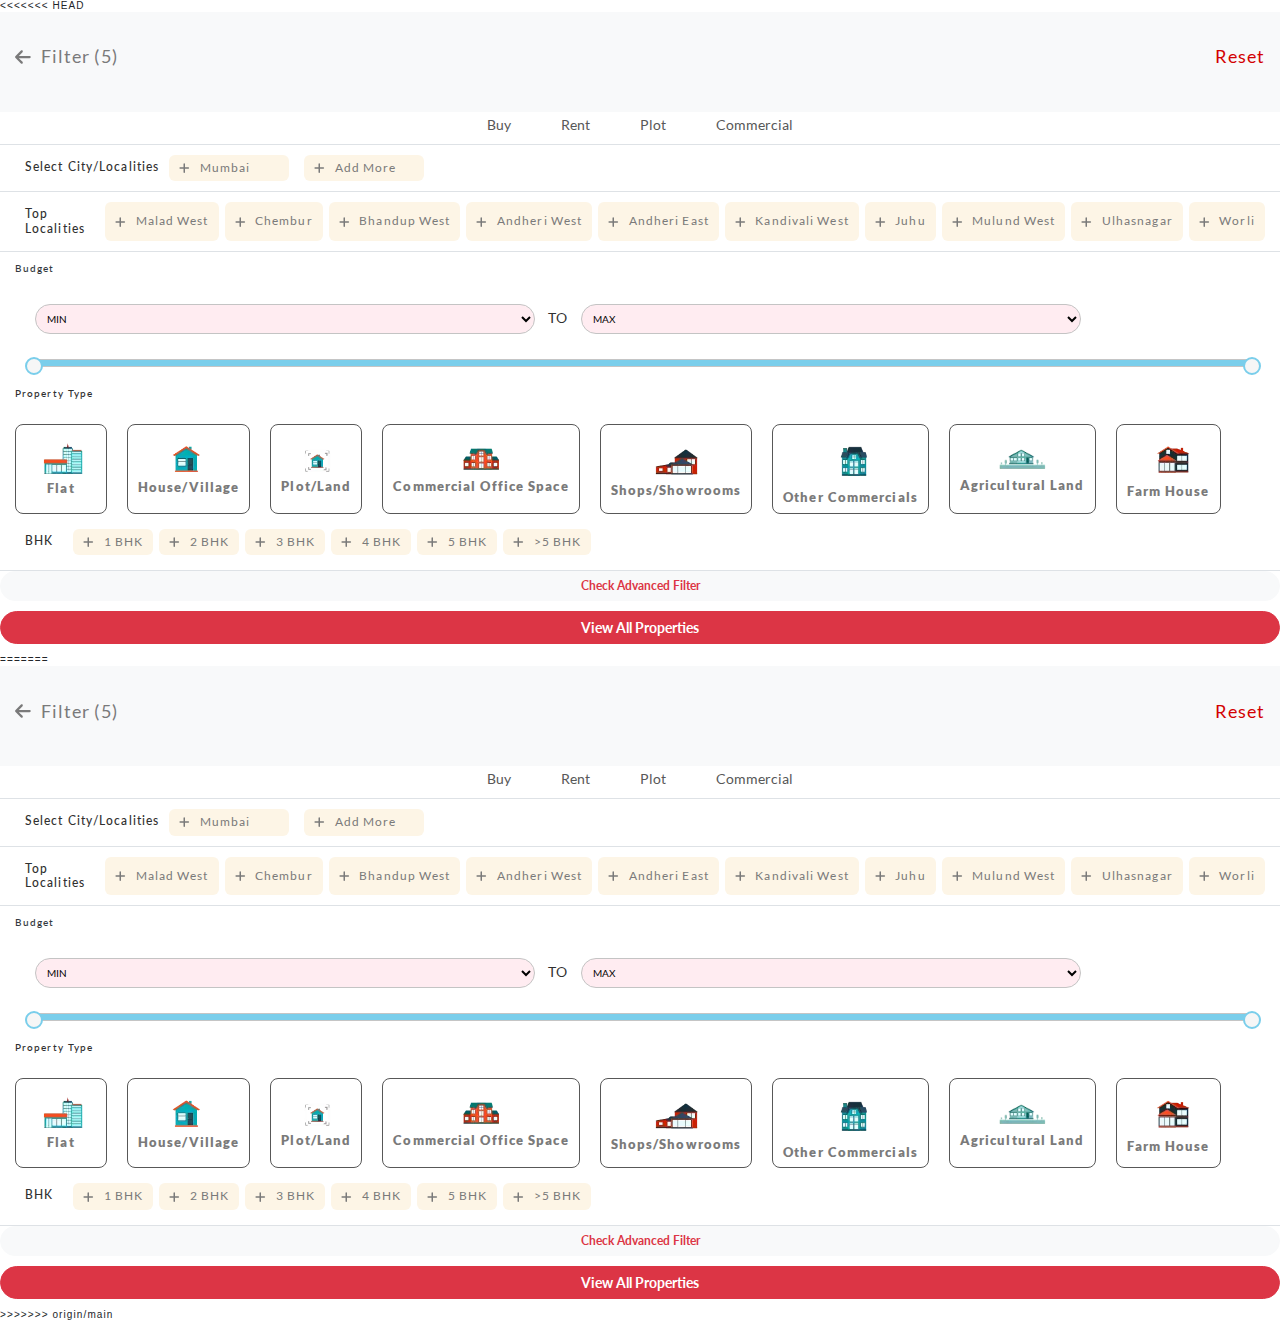
==== newpopup.html @ cd0e270b "first committed" ====
<<<<<<< HEAD
<!DOCTYPE html>
<html lang="en">
<head>
    <meta charset="UTF-8">
    <meta http-equiv="X-UA-Compatible" content="IE=edge">
    <meta name="viewport" content="width=device-width, initial-scale=1.0">
    <meta name="robots" content="index, follow">
    <meta name="keywords" content="MakeMyPropDeal,Buy Sell Rent, Luxurious property investment, Commercial Real Estate Deals in Mumbai Dubai and UK Online">
    <meta name="description" content="Discover lucrative property investment opportunities with Make My Prop Deal. Get expert real estate advice and access a comprehensive platform for deals and investments. Explore the future of real estate investment and seize profitable opportunities in the market.">
    <meta name="author" content="Najmuddin Ahmed Ali Shaikh">
    <title>Make My Prop Deal Real Estate Investment</title>
    <link rel="icon" href="IMAGES/favicon.png">
    <link rel="stylesheet" href="/css/bootstrap.min.css">
    <link rel="stylesheet" href="/css/main.css">
    <link rel="stylesheet" href="/css/common.css">
    <link rel="stylesheet" href="/css/jquery-ui.css">
    <link rel="stylesheet" href="/css/jquery-ui.structure.css">
    <link rel="stylesheet" href="/css/jquery-ui.theme.css">
    <link rel="stylesheet" href="/css/font-awesome.min.css">
    <link rel="stylesheet" href="/css/responsive.css">
    <style>
    </style>

</head>
<body class="white__color">
    <section class="newpop">
                    <div class="colusion bg-light">
                        <div class="left__sect__filter__resp">
                            <a href="index.html">
                                <i class="fa fa-arrow-left left-arrow-icon" aria-hidden="true"></i>
                            </a>
                            <div class="filter">Filter (5)</div>
                        </div>                       
                        <div class="reset">Reset</div>                     
                    </div>
                    <div class="tab__collection__list">
                        <ul class="nav nav-pills justify-content-center border-bottom pb-2 mb-3" id="pills-tab" role="tablist">
                            <li class="nav-item" role="presentation">
                              <button class="nav-link selection__list__tab active" id="pills-home-tab" data-toggle="pill" data-target="#pills-buy" type="button" role="tab" aria-controls="pills-buy" aria-selected="true">Buy</button>
                            </li>
                            <li class="nav-item" role="presentation">
                              <button class="nav-link selection__list__tab" id="pills-rent-tab" data-toggle="pill" data-target="#pills-rent" type="button" role="tab" aria-controls="pills-rent" aria-selected="false">Rent</button>
                            </li>
                            <li class="nav-item" role="presentation">
                              <button class="nav-link selection__list__tab" id="pills-Plot-tab" data-toggle="pill" data-target="#pills-Plot" type="button" role="tab" aria-controls="pills-Plot" aria-selected="false">Plot</button>
                            </li>
                            <li class="nav-item" role="presentation">
                                <button class="nav-link selection__list__tab" id="pills-Commercial-tab" data-toggle="pill" data-target="#pills-Commercial" type="button" role="tab" aria-controls="pills-Commercial" aria-selected="false">Commercial</button>
                              </li>
                          </ul>
                          <div class="tab-content" id="pills-tabContent">
                            <div class="tab-pane show active tab__content__setting white__color" id="pills-buy" role="tabpanel" aria-labelledby="pills-buy-tab">
                                <div class="select__list__locality border-bottom padding-left padding-right pb-3">
                                    <h6 class="margin-left margin-right mt-2">Select City/Localities</h6>
                                    <div class="filter-option w-setting " id="filterOption">
                                        <i class="filter-icon fas fa-plus"></i>
                                        <span>Mumbai</span>
                                    </div>                                   
                                    <div class="filter-option w-setting">
                                        <i class="filter-icon fas fa-plus"></i>
                                        <span>Add More</span>
                                    </div>
                                </div>
                                <div class="select__list__locality border-bottom padding-left padding-right pb-3 pt-3">
                                    <h6 class="margin-left margin-right mt-2">Top Localities</h6>
                                    <div class="filter-option filter__select__box margin-left" id="filterOption2">
                                        <i class="filter-icon fas fa-plus"></i>
                                        <span>Malad West</span>
                                    </div>                                  
                                    <div class="filter-option filter__select__box">
                                        <i class="filter-icon fas fa-plus"></i>
                                        <span>Chembur</span>
                                    </div>
                                    <div class="filter-option filter__select__box">
                                        <i class="filter-icon fas fa-plus"></i>
                                        <span>Bhandup West</span>
                                    </div>
                                    <div class="filter-option filter__select__box">
                                        <i class="filter-icon fas fa-plus"></i>
                                        <span>Andheri West</span>
                                    </div>
                                    <div class="filter-option filter__select__box">
                                        <i class="filter-icon fas fa-plus"></i>
                                        <span>Andheri East</span>
                                    </div>
                                    <div class="filter-option filter__select__box">
                                        <i class="filter-icon fas fa-plus"></i>
                                        <span>Kandivali West</span>
                                    </div>
                                    <div class="filter-option filter__select__box">
                                        <i class="filter-icon fas fa-plus"></i>
                                        <span>Juhu</span>
                                    </div>
                                    <div class="filter-option filter__select__box">
                                        <i class="filter-icon fas fa-plus"></i>
                                        <span>Mulund West</span>
                                    </div>
                                    <div class="filter-option filter__select__box">
                                        <i class="filter-icon fas fa-plus"></i>
                                        <span>Ulhasnagar</span>
                                    </div>
                                    <div class="filter-option filter__select__box">
                                        <i class="filter-icon fas fa-plus"></i>
                                        <span>Worli</span>
                                    </div>
                                </div>
                                <div class="budget__optimization padding-left padding-right pt-3">
                                    <h6 class="text-dark">Budget</h6>                                       
                                    <div class="countdown">             
                                        <select class="from custom__select__bar">
                                            <option value="MIN" selected>MIN</option>
                                            <option value="50000"><span>&#8377;</span>50000</option>
                                            <option value="5 Lakh"><span>&#8377;</span>5 Lakh</option>
                                            <option value="10 Lakh"><span>&#8377;</span>10 Lakh</option>
                                            <option value="15 Lakh"><span>&#8377;</span>15 Lakh</option>
                                            <option value="20 Lakh"><span>&#8377;</span>20 Lakh</option>
                                            <option value="30 Lakh"><span>&#8377;</span>30 Lakh</option>
                                            <option value="40 Lakh"><span>&#8377;</span>40 Lakh</option>
                                            <option value="50 Lakh"><span>&#8377;</span>50 Lakh</option>
                                            <option value="60 Lakh"><span>&#8377;</span>60 Lakh</option>
                                            <option value="70 Lakh"><span>&#8377;</span>70 Lakh</option>
                                            <option value="80 Lakh"><span>&#8377;</span>80 Lakh</option>
                                            <option value="90 Lakh"><span>&#8377;</span>90 Lakh</option>
                                            <option value="1 Cr"><span>&#8377;</span>1 Cr</option>
                                             <option value="1.2 Cr"><span>&#8377;</span>1.2 Cr</option>
                                            <option value="1.4 Cr"><span>&#8377;</span>1.4 Cr</option>
                                            <option value="1.6 Cr"><span>&#8377;</span>1.6 Cr</option>
                                            <option value="1.8 Cr"><span>&#8377;</span>1.8 Cr</option>
                                            <option value="2 Cr"><span>&#8377;</span>2 Cr</option>
                                            <option value="2.3 Cr"><span>&#8377;</span>2.3 Cr</option>
                                            <option value="2.6 Cr"><span>&#8377;</span>2.6 Cr</option>
                                            <option value="2.8 Cr"><span>&#8377;</span>2.8 Cr</option>
                                            <option value="3 Cr"><span>&#8377;</span>3 Cr</option>
                                            <option value="3.2 Cr"><span>&#8377;</span>3.2 Cr</option>
                                            <option value="3.5 Cr"><span>&#8377;</span>3.5 Cr</option>
                                            <option value="3.8 Cr"><span>&#8377;</span>3.8 Cr</option>
                                            <option value="4 Cr"><span>&#8377;</span>4 Cr</option>
                                            <option value="4.5 Cr"><span>&#8377;</span>4.5 Cr</option>
                                            <option value="5 Cr"><span>&#8377;</span>5 Cr</option>
                                            <option value="10 Cr"><span>&#8377;</span>10 Cr</option>
                                            <option value="15 Cr"><span>&#8377;</span>15 Cr</option>
                                            <option value="17 Cr"><span>&#8377;</span>17 Cr</option>
                                            <option value="20 Cr"><span>&#8377;</span>20 Cr</option>   
                                        </select>
                                        <span class="foont14 pl-2 pr-2">TO</span>
                                        <select class="to custom__select__bar">
                                            <option value="MAX" selected>MAX</option>
                                            <option value="50000"><span>&#8377;</span>50000</option>
                                            <option value="5 Lakh"><span>&#8377;</span>5 Lakh</option>
                                            <option value="10 Lakh"><span>&#8377;</span>10 Lakh</option>
                                            <option value="15 Lakh"><span>&#8377;</span>15 Lakh</option>
                                            <option value="20 Lakh"><span>&#8377;</span>20 Lakh</option>
                                            <option value="30 Lakh"><span>&#8377;</span>30 Lakh</option>
                                            <option value="40 Lakh"><span>&#8377;</span>40 Lakh</option>
                                            <option value="50 Lakh"><span>&#8377;</span>50 Lakh</option>
                                            <option value="60 Lakh"><span>&#8377;</span>60 Lakh</option>
                                            <option value="70 Lakh"><span>&#8377;</span>70 Lakh</option>
                                            <option value="80 Lakh"><span>&#8377;</span>80 Lakh</option>
                                            <option value="90 Lakh"><span>&#8377;</span>90 Lakh</option>
                                            <option value="1 Cr"><span>&#8377;</span>1 Cr</option>
                                            <option value="1.2 Cr"><span>&#8377;</span>1.2 Cr</option>
                                            <option value="1.4 Cr"><span>&#8377;</span>1.4 Cr</option>
                                            <option value="1.6 Cr"><span>&#8377;</span>1.6 Cr</option>
                                            <option value="1.8 Cr"><span>&#8377;</span>1.8 Cr</option>
                                            <option value="2 Cr"><span>&#8377;</span>2 Cr</option>
                                            <option value="2.3 Cr"><span>&#8377;</span>2.3 Cr</option>
                                            <option value="2.6 Cr"><span>&#8377;</span>2.6 Cr</option>
                                            <option value="2.8 Cr"><span>&#8377;</span>2.8 Cr</option>
                                            <option value="3 Cr"><span>&#8377;</span>3 Cr</option>
                                            <option value="3.2 Cr"><span>&#8377;</span>3.2 Cr</option>
                                            <option value="3.5 Cr"><span>&#8377;</span>3.5 Cr</option>
                                            <option value="3.8 Cr"><span>&#8377;</span>3.8 Cr</option>
                                            <option value="4 Cr"><span>&#8377;</span>4 Cr</option>
                                            <option value="4.5 Cr"><span>&#8377;</span>4.5 Cr</option>
                                            <option value="5 Cr"><span>&#8377;</span>5 Cr</option>
                                            <option value="10 Cr"><span>&#8377;</span>10 Cr</option>
                                            <option value="15 Cr"><span>&#8377;</span>15 Cr</option>
                                            <option value="17 Cr"><span>&#8377;</span>17 Cr</option>
                                            <option value="20 Cr"><span>&#8377;</span>20 Cr</option>
                                        </select>
                                        <div class="ui__NO__Sli__bom">
                                        <div class="slider__effect slider143"></div>
                                        </div> 
                                      </div>
                                    </div>

                                    <div class="prop__type__collection__select padding-left padding-right pt-3">
                                    <h6>Property Type</h6>
                                    </div>
                                    <div class="property__type padding-left padding-right pb-4">  
                                        <div class="prop__inside__collection">
                                            <img src="/img/banner/property/flat.webp" alt="flat.webp">
                                           <h4>flat</h4>
                                           <i class="fas fa-check check__icon__customization fa-1x"></i>
                                        </div>
                                        <div class="prop__inside__collection">
                                            <img src="/img/banner/property/house__village.webp" alt="house/village.webp">
                                           <h4>house/village</h4>
                                           <i class="fas fa-check check__icon__customization fa-1x"></i>
                                        </div>
                                        <div class="prop__inside__collection">
                                            <img src="/img/banner/property/plot__land.webp" alt="plot/land.webp">
                                           <h4>plot/land</h4>
                                           <i class="fas fa-check check__icon__customization fa-1x"></i>
                                        </div>
                                        <div class="prop__inside__collection">
                                            <img src="/img/banner/property/Commercial__office__space.webp" alt="commercial-office-space.webp">
                                           <h4>commercial office space</h4>
                                           <i class="fas fa-check check__icon__customization fa-1x"></i>
                                        </div>
                                        <div class="prop__inside__collection">
                                            <img src="/img/banner/property/shop__showroom.webp" alt="shops/showrooms">
                                           <h4>shops/showrooms</h4>
                                           <i class="fas fa-check check__icon__customization fa-1x"></i>
                                        </div>
                                        <div class="prop__inside__collection">
                                            <img src="/img/banner/property/other__commercials.webp" alt="other-commercials.webp">
                                           <h4>other commercials</h4>
                                           <i class="fas fa-check check__icon__customization fa-1x"></i>
                                        </div>
                                        <div class="prop__inside__collection">
                                            <img src="/img/banner/property/agricultural__land.webp" alt="agricultural-land.webp">
                                           <h4>agricultural land</h4>
                                           <i class="fas fa-check check__icon__customization fa-1x"></i>
                                        </div>
                                        <div class="prop__inside__collection">
                                            <img src="/img/banner/property/farm__house.webp" alt="farm-house.webp">
                                           <h4>farm house</h4>
                                           <i class="fas fa-check check__icon__customization fa-1x"></i>
                                        </div>                          
                                    </div>
                                    <div class="select__list__locality border-bottom padding-left padding-right pb-4">
                                        <h6 class="margin-left margin-right mt-2">BHK</h6>
                                        <div class="filter-option filter__select__box margin-left" id="filterOption2">
                                            <i class="filter-icon fas fa-plus"></i>
                                            <span>1 BHK</span>
                                        </div>
                                        
                                        <div class="filter-option filter__select__box">
                                            <i class="filter-icon fas fa-plus"></i>
                                            <span>2 BHK</span>
                                        </div>
                                        <div class="filter-option filter__select__box">
                                            <i class="filter-icon fas fa-plus"></i>
                                            <span>3 BHK</span>
                                        </div>
                                        <div class="filter-option filter__select__box">
                                            <i class="filter-icon fas fa-plus"></i>
                                            <span>4 BHK</span>
                                        </div>
                                        <div class="filter-option filter__select__box">
                                            <i class="filter-icon fas fa-plus"></i>
                                            <span>5 BHK</span>
                                        </div>
                                        <div class="filter-option filter__select__box">
                                            <i class="filter-icon fas fa-plus"></i>
                                            <span> >5 BHK</span>
                                        </div>
                                       
                                       
                                    </div>

                                
                         <button class="btn btn-lg w-100 btn-light border-radius font-weight-bold text-capitalize text-danger foont12 mb-3 bundle__chuck">check advanced filter</button>
                                <div class="hidden__content">
                                    <div class="accordion white__color">
                                        <div class="accordion-item3">
                                            <div class="accordion-header3 foont16">
                                                <h6 class="foont16">Posted By</h6>
                                                <i class="fas font-setting fa-chevron-down font-upload mt-lg-4 ml-lg-1"></i>
                                                <i class="fas fa-chevron-up d-none font-upload mt-lg-4 ml-lg-1"></i>
                                            </div>
                                            <div class="accordion-content3">

                                                <div class="select__list__locality border-bottom pb-3 pt-3">
                                                    <div class="filter-option filter__select__box margin-left" id="filterOption2">
                                                        <i class="filter-icon fas fa-plus"></i>
                                                        <span>Owners</span>
                                                    </div>
                                                    
                                                    <div class="filter-option filter__select__box">
                                                        <i class="filter-icon fas fa-plus"></i>
                                                        <span>Agents</span>
                                                    </div>
                                                    <div class="filter-option filter__select__box">
                                                        <i class="filter-icon fas fa-plus"></i>
                                                        <span>Builders</span>
                                                    </div>
                                  
                                                </div>
                                                
                                            </div>
                                        </div>                                    
                                        <div class="accordion-item3">
                                            <div class="accordion-header3 foont16">
                                  <h6 class="foont16">Covered Area (sqft) &#33;</h6>
                                          <i class="fas font-setting fa-chevron-down font-upload mt-lg-4 ml-lg-1"></i>
                                                <i class="fas fa-chevron-up d-none font-upload mt-lg-4 ml-lg-1"></i>
                                            </div>
                                            <div class="accordion-content3">
                                                <div class="countdown">             
                                                    <select class="from custom__select__bar range__width">
                                                        <option value="MIN" selected>MIN</option>
                                                        <option value="50000"><span>&#8377;</span>50000</option>
                                                        <option value="5 Lakh"><span>&#8377;</span>5 Lakh</option>
                                                        <option value="10 Lakh"><span>&#8377;</span>10 Lakh</option>
                                                        <option value="15 Lakh"><span>&#8377;</span>15 Lakh</option>
                                                        <option value="20 Lakh"><span>&#8377;</span>20 Lakh</option>
                                                        <option value="30 Lakh"><span>&#8377;</span>30 Lakh</option>
                                                        <option value="40 Lakh"><span>&#8377;</span>40 Lakh</option>
                                                        <option value="50 Lakh"><span>&#8377;</span>50 Lakh</option>
                                                        <option value="60 Lakh"><span>&#8377;</span>60 Lakh</option>
                                                        <option value="70 Lakh"><span>&#8377;</span>70 Lakh</option>
                                                        <option value="80 Lakh"><span>&#8377;</span>80 Lakh</option>
                                                        <option value="90 Lakh"><span>&#8377;</span>90 Lakh</option>
                                                        <option value="1 Cr"><span>&#8377;</span>1 Cr</option>
                                                         <option value="1.2 Cr"><span>&#8377;</span>1.2 Cr</option>
                                                        <option value="1.4 Cr"><span>&#8377;</span>1.4 Cr</option>
                                                        <option value="1.6 Cr"><span>&#8377;</span>1.6 Cr</option>
                                                        <option value="1.8 Cr"><span>&#8377;</span>1.8 Cr</option>
                                                        <option value="2 Cr"><span>&#8377;</span>2 Cr</option>
                                                        <option value="2.3 Cr"><span>&#8377;</span>2.3 Cr</option>
                                                        <option value="2.6 Cr"><span>&#8377;</span>2.6 Cr</option>
                                                        <option value="2.8 Cr"><span>&#8377;</span>2.8 Cr</option>
                                                        <option value="3 Cr"><span>&#8377;</span>3 Cr</option>
                                                        <option value="3.2 Cr"><span>&#8377;</span>3.2 Cr</option>
                                                        <option value="3.5 Cr"><span>&#8377;</span>3.5 Cr</option>
                                                        <option value="3.8 Cr"><span>&#8377;</span>3.8 Cr</option>
                                                        <option value="4 Cr"><span>&#8377;</span>4 Cr</option>
                                                        <option value="4.5 Cr"><span>&#8377;</span>4.5 Cr</option>
                                                        <option value="5 Cr"><span>&#8377;</span>5 Cr</option>
                                                        <option value="10 Cr"><span>&#8377;</span>10 Cr</option>
                                                        <option value="15 Cr"><span>&#8377;</span>15 Cr</option>
                                                        <option value="17 Cr"><span>&#8377;</span>17 Cr</option>
                                                        <option value="20 Cr"><span>&#8377;</span>20 Cr</option>   
                                                    </select>
                                                    <span class="foont14 pl-2 pr-2">TO</span>
                                                    <select class="to custom__select__bar range__width">
                                                        <option value="MAX" selected>MAX</option>
                                                        <option value="50000"><span>&#8377;</span>50000</option>
                                                        <option value="5 Lakh"><span>&#8377;</span>5 Lakh</option>
                                                        <option value="10 Lakh"><span>&#8377;</span>10 Lakh</option>
                                                        <option value="15 Lakh"><span>&#8377;</span>15 Lakh</option>
                                                        <option value="20 Lakh"><span>&#8377;</span>20 Lakh</option>
                                                        <option value="30 Lakh"><span>&#8377;</span>30 Lakh</option>
                                                        <option value="40 Lakh"><span>&#8377;</span>40 Lakh</option>
                                                        <option value="50 Lakh"><span>&#8377;</span>50 Lakh</option>
                                                        <option value="60 Lakh"><span>&#8377;</span>60 Lakh</option>
                                                        <option value="70 Lakh"><span>&#8377;</span>70 Lakh</option>
                                                        <option value="80 Lakh"><span>&#8377;</span>80 Lakh</option>
                                                        <option value="90 Lakh"><span>&#8377;</span>90 Lakh</option>
                                                        <option value="1 Cr"><span>&#8377;</span>1 Cr</option>
                                                        <option value="1.2 Cr"><span>&#8377;</span>1.2 Cr</option>
                                                        <option value="1.4 Cr"><span>&#8377;</span>1.4 Cr</option>
                                                        <option value="1.6 Cr"><span>&#8377;</span>1.6 Cr</option>
                                                        <option value="1.8 Cr"><span>&#8377;</span>1.8 Cr</option>
                                                        <option value="2 Cr"><span>&#8377;</span>2 Cr</option>
                                                        <option value="2.3 Cr"><span>&#8377;</span>2.3 Cr</option>
                                                        <option value="2.6 Cr"><span>&#8377;</span>2.6 Cr</option>
                                                        <option value="2.8 Cr"><span>&#8377;</span>2.8 Cr</option>
                                                        <option value="3 Cr"><span>&#8377;</span>3 Cr</option>
                                                        <option value="3.2 Cr"><span>&#8377;</span>3.2 Cr</option>
                                                        <option value="3.5 Cr"><span>&#8377;</span>3.5 Cr</option>
                                                        <option value="3.8 Cr"><span>&#8377;</span>3.8 Cr</option>
                                                        <option value="4 Cr"><span>&#8377;</span>4 Cr</option>
                                                        <option value="4.5 Cr"><span>&#8377;</span>4.5 Cr</option>
                                                        <option value="5 Cr"><span>&#8377;</span>5 Cr</option>
                                                        <option value="10 Cr"><span>&#8377;</span>10 Cr</option>
                                                        <option value="15 Cr"><span>&#8377;</span>15 Cr</option>
                                                        <option value="17 Cr"><span>&#8377;</span>17 Cr</option>
                                                        <option value="20 Cr"><span>&#8377;</span>20 Cr</option>
                                                    </select>
                                                    <div class="ui__NO__Sli__bom">
                                                    <div class="slider__effect width__600 slider__length__direction"></div>
                                                    </div> 
                                                  </div>
                                            </div>
                                        </div>
                                        <div class="accordion-item3">
                                            <div class="accordion-header3 foont16">
                                                <h6 class="foont16">Possession Status</h6>
                                                <i class="fas font-setting fa-chevron-down font-upload mt-lg-4 ml-lg-1"></i>
                                                <i class="fas fa-chevron-up d-none font-upload mt-lg-4 ml-lg-1"></i>
                                            </div>
                                            <div class="accordion-content3">
                                                <div class="select__list__locality border-bottom pb-3 pt-3">
                                                    <div class="filter-option filter__select__box margin-left" id="filterOption2">
                                                        <i class="filter-icon fas fa-plus"></i>
                                                        <span>Ready To Move</span>
                                                    </div>
                                                    
                                                    <div class="filter-option filter__select__box">
                                                        <i class="filter-icon fas fa-plus"></i>
                                                        <span>Under Construction</span>
                                                    </div>
                                                </div>
                                            </div>
                                        </div>
                                        <div class="accordion-item3">
                                            <div class="accordion-header3 foont16">
                                                <h6 class="foont16">Sub Property Type</h6>
                                                <i class="fas font-setting fa-chevron-down font-upload mt-lg-4 ml-lg-1"></i>
                                                <i class="fas fa-chevron-up d-none font-upload mt-lg-4 ml-lg-1"></i>
                                            </div>
                                            <div class="accordion-content3">
                                                <div class="select__list__locality border-bottom pb-3 pt-3">
                                                    <div class="filter-option filter__select__box margin-left" id="filterOption2">
                                                        <i class="filter-icon fas fa-plus"></i>
                                                        <span>Residential House</span>
                                                    </div>
                                                    
                                                    <div class="filter-option filter__select__box">
                                                        <i class="filter-icon fas fa-plus"></i>
                                                        <span>Village</span>
                                                    </div>
                                                </div>
                                            </div>
                                        </div>
                                        <div class="accordion-item3">
                                            <div class="accordion-header3 foont16">
                                                <h6 class="foont16">Sale Type</h6>
                                                <i class="fas font-setting fa-chevron-down font-upload mt-lg-4 ml-lg-1"></i>
                                                <i class="fas fa-chevron-up d-none font-upload mt-lg-4 ml-lg-1"></i>
                                            </div>
                                            <div class="accordion-content3">
                                                <div class="select__list__locality border-bottom pb-3 pt-3">
                                                    <div class="filter-option filter__select__box margin-left" id="filterOption2">
                                                        <i class="filter-icon fas fa-plus"></i>
                                                        <span>New</span>
                                                    </div>                                                
                                                    <div class="filter-option filter__select__box">
                                                        <i class="filter-icon fas fa-plus"></i>
                                                        <span>Resale</span>
                                                    </div>
                                                </div>
                                            </div>
                                        </div>
                                        <div class="accordion-item3">
                                            <div class="accordion-header3 foont16">
                                                <h6 class="foont16">Posted Since</h6>
                                                <i class="fas font-setting fa-chevron-down font-upload mt-lg-4 ml-lg-1"></i>
                                                <i class="fas fa-chevron-up d-none font-upload mt-lg-4 ml-lg-1"></i>
                                            </div>
                                            <div class="accordion-content3">                                        
                                                <div class="select__list__locality border-bottom pb-3 pt-3">
                                                    <div class="filter-option2 filter__select__box margin-left" id="filterOption2">
                                                        <span>All</span>
                                                    </div>
                                                    
                                                    <div class="filter-option2 filter__select__box">
                                                        <span>yesterday</span>
                                                    </div>
                                                    <div class="filter-option2 filter__select__box">
                                                        <span>Last Week</span>
                                                    </div>
                                                    <div class="filter-option2 filter__select__box">
                                                        <span>Last 2 Week</span>
                                                    </div>
                                                    <div class="filter-option2 filter__select__box">
                                                        <span>Last 3 Week</span>
                                                    </div>
                                                    <div class="filter-option2 filter__select__box">
                                                        <span>Last Month</span>
                                                    </div>
                                                    <div class="filter-option2 filter__select__box">
                                                        <span>Last 2 Month</span>
                                                    </div>
                                                    <div class="filter-option2 filter__select__box">
                                                        <span>Last 4 Month</span>
                                                    </div>
                                                </div>                                                
                                            </div>
                                        </div>
                                        <div class="accordion-item3">
                                            <div class="accordion-header3 foont16">
                                                <h6 class="foont16">Ownership</h6>
                                                <i class="fas font-setting fa-chevron-down font-upload mt-lg-4 ml-lg-1"></i>
                                                <i class="fas fa-chevron-up d-none font-upload mt-lg-4 ml-lg-1"></i>
                                            </div>
                                            <div class="accordion-content3">
                                                <div class="select__list__locality border-bottom pb-3 pt-3">
                                                    <div class="filter-option filter__select__box margin-left" id="filterOption2">
                                                        <i class="filter-icon fas fa-plus"></i>
                                                        <span>Freehold</span>
                                                    </div>
                                                    
                                                    <div class="filter-option filter__select__box">
                                                        <i class="filter-icon fas fa-plus"></i>
                                                        <span>Leasehold</span>
                                                    </div>
                                                    <div class="filter-option filter__select__box">
                                                        <i class="filter-icon fas fa-plus"></i>
                                                        <span>Power of Attorney</span>
                                                    </div>
                                                    <div class="filter-option filter__select__box">
                                                        <i class="filter-icon fas fa-plus"></i>
                                                        <span>Co-operative Society</span>
                                                    </div>
                                                </div>
                                            </div>
                                        </div>
                                        <div class="accordion-item3">
                                            <div class="accordion-header3 foont16">
                                                <h6 class="foont16">Furnishing</h6>
                                                <i class="fas font-setting fa-chevron-down font-upload mt-lg-4 ml-lg-1"></i>
                                                <i class="fas fa-chevron-up d-none font-upload mt-lg-4 ml-lg-1"></i>
                                            </div>
                                            <div class="accordion-content3">
                                                <div class="select__list__locality border-bottom pb-3 pt-3">
                                                    <div class="filter-option filter__select__box margin-left" id="filterOption2">
                                                        <i class="filter-icon fas fa-plus"></i>
                                                        <span>Furnished</span>
                                                    </div>              
                                                    <div class="filter-option filter__select__box">
                                                        <i class="filter-icon fas fa-plus"></i>
                                                        <span>Semi-Furnished</span>
                                                    </div>
                                                    <div class="filter-option filter__select__box">
                                                        <i class="filter-icon fas fa-plus"></i>
                                                        <span>Unfurnished</span>
                                                    </div>                                               
                                                </div>
                                            </div>
                                        </div>
                                        <div class="accordion-item3">
                                            <div class="accordion-header3 foont16">
                                                <h6 class="foont16">Amenities</h6>
                                                <i class="fas font-setting fa-chevron-down font-upload mt-lg-4 ml-lg-1"></i>
                                                <i class="fas fa-chevron-up d-none font-upload mt-lg-4 ml-lg-1"></i>
                                            </div>
                                            <div class="accordion-content3">
                                                <div class="form__checkbox__management d-flex"> 
                                                      <div class="checkbox__custom__oriented">
                                                        <p class="comment-form-cookies-consent">
                                                            <input id="wp-comment-cookies-consent" name="wp-comment-cookies-consent" type="checkbox" value="yes">                                        <label for="wp-comment-cookies-consent">reserved parking
                                                            </label></p>                                 
                                                      </div>
                                                      
                                                      <div class="checkbox__custom__oriented">
                                                        <p class="comment-form-cookies-consent">
                                                            <input id="wp-comment-cookies-consent" name="wp-comment-cookies-consent" type="checkbox" value="yes">                                        <label for="wp-comment-cookies-consent">lift
                                                            </label>
                                                            
                                                          </p>
                                                      </div>

                                                      <div class="checkbox__custom__oriented">
                                                        <p class="comment-form-cookies-consent">
                                                            <input id="wp-comment-cookies-consent" name="wp-comment-cookies-consent" type="checkbox" value="yes">                                        <label for="wp-comment-cookies-consent">power back up
                                                            </label>
                                                            
                                                          </p>
                                                      </div>

                                                      <div class="checkbox__custom__oriented">
                                                        <p class="comment-form-cookies-consent">
                                                            <input id="wp-comment-cookies-consent" name="wp-comment-cookies-consent" type="checkbox" value="yes">                                        <label for="wp-comment-cookies-consent">piped gas
                                                            </label> 
                                                          </p>
                                                      </div>

                                                      <div class="checkbox__custom__oriented">
                                                        <p class="comment-form-cookies-consent">
                                                            <input id="wp-comment-cookies-consent" name="wp-comment-cookies-consent" type="checkbox" value="yes">                                        <label for="wp-comment-cookies-consent">park
                                                            </label> 
                                                          </p>
                                                      </div>

                                                      <div class="checkbox__custom__oriented">
                                                        <p class="comment-form-cookies-consent">
                                                            <input id="wp-comment-cookies-consent" name="wp-comment-cookies-consent" type="checkbox" value="yes">                                        <label for="wp-comment-cookies-consent">kids play area
                                                            </label> 
                                                          </p>
                                                      </div>
  
                                                </div>
                                                <p class="text-danger font-weight-bold text-capitalize bundle__chuck2 pl-3 pr-3">+ 6 More</p>
                                                <div class="hidden__content2 pl-3 pr-3">
                                                    <div class="hidden__checkboxes2 d-flex flex-wrap justify-content-start align-items-center">
                                                        <div class="checkbox__custom__oriented">
                                                            <p class="comment-form-cookies-consent">
                                                                <input id="wp-comment-cookies-consent" name="wp-comment-cookies-consent" type="checkbox" value="yes">                                        <label for="wp-comment-cookies-consent">Gymnasium
                                                                </label> 
                                                              </p>
                                                          </div>
                                                          <div class="checkbox__custom__oriented">
                                                            <p class="comment-form-cookies-consent">
                                                                <input id="wp-comment-cookies-consent" name="wp-comment-cookies-consent" type="checkbox" value="yes">                                        <label for="wp-comment-cookies-consent">Swimming Pool
                                                                </label> 
                                                              </p>
                                                          </div>
                                                          <div class="checkbox__custom__oriented">
                                                            <p class="comment-form-cookies-consent">
                                                                <input id="wp-comment-cookies-consent" name="wp-comment-cookies-consent" type="checkbox" value="yes">                                        <label for="wp-comment-cookies-consent">Club House
                                                                </label> 
                                                              </p>
                                                          </div>
                                                          <div class="checkbox__custom__oriented">
                                                            <p class="comment-form-cookies-consent">
                                                                <input id="wp-comment-cookies-consent" name="wp-comment-cookies-consent" type="checkbox" value="yes">                                        <label for="wp-comment-cookies-consent">Vastu Compliant
                                                                </label> 
                                                              </p>
                                                          </div>
                                                          <div class="checkbox__custom__oriented">
                                                            <p class="comment-form-cookies-consent">
                                                                <input id="wp-comment-cookies-consent" name="wp-comment-cookies-consent" type="checkbox" value="yes">                                        <label for="wp-comment-cookies-consent">Air conditioned
                                                                </label> 
                                                              </p>
                                                          </div>
                                                          <div class="checkbox__custom__oriented">
                                                            <p class="comment-form-cookies-consent">
                                                                <input id="wp-comment-cookies-consent" name="wp-comment-cookies-consent" type="checkbox" value="yes">                                        <label for="wp-comment-cookies-consent">Internet/WiFi Connection
                                                                </label> 
                                                              </p>
                                                          </div>
                                                      </div>
                                                </div>
                                 
                                            </div>
                                        </div>
                                        <div class="accordion-item5 border-bottom">
                                            <div class="accordion-header5 foont16">
                                                <h6 class="foont16">Verified Properties</h6>                                            
                                            </div>
                                            <div class="accordion-content5">
                                                <div class="toggle-container">
                                                    <label class="toggle-switch">
                                                        <input type="checkbox" id="toggleButton">
                                                        <span class="sliderabcd"></span>
                                                    </label>
                                                    <p id="toggleStatus"></p>
                                                </div>
                                                
                                            </div>
                                        </div>
                                        <div class="accordion-item3">
                                            <div class="accordion-header3 foont16">
                                                <h6 class="foont16">Photos & Videos</h6>
                                                <i class="fas font-setting fa-chevron-down font-upload mt-lg-4 ml-lg-1"></i>
                                                <i class="fas fa-chevron-up d-none font-upload mt-lg-4 ml-lg-1"></i>
                                            </div>
                                            <div class="accordion-content3">
                                                <div class="accordion-content3">
                                                    <div class="select__list__locality pb-3 pt-3">
                                                        <div class="filter-option filter__select__box margin-left" id="filterOption2">
                                                            <i class="filter-icon fas fa-plus"></i>
                                                            <span>Photos</span>
                                                        </div>              
                                                        <div class="filter-option filter__select__box">
                                                            <i class="filter-icon fas fa-plus"></i>
                                                            <span>Videos</span>
                                                        </div>                                             
                                                    </div>
                                                </div>
                                            </div>
                                        </div>
                                        <div class="accordion-item3">
                                            <div class="accordion-header3 foont16">
                                                <h6 class="foont16">Facing</h6>
                                                <i class="fas font-setting fa-chevron-down font-upload mt-lg-4 ml-lg-1"></i>
                                                <i class="fas fa-chevron-up d-none font-upload mt-lg-4 ml-lg-1"></i>
                                            </div>
                                            <div class="accordion-content3">
                                                <div class="accordion-content3">
                                                    <div class="select__list__locality pb-3 pt-3">
                                                        <div class="filter-option filter__select__box margin-left" id="filterOption2">
                                                            <i class="filter-icon fas fa-plus"></i>
                                                            <span>East</span>
                                                        </div>              
                                                        <div class="filter-option filter__select__box">
                                                            <i class="filter-icon fas fa-plus"></i>
                                                            <span>North</span>
                                                        </div>
                                                        <div class="filter-option filter__select__box">
                                                            <i class="filter-icon fas fa-plus"></i>
                                                            <span>North - East</span>
                                                        </div> 
                                                        <div class="filter-option filter__select__box">
                                                            <i class="filter-icon fas fa-plus"></i>
                                                            <span>North - West</span>
                                                        </div> 
                                                        <div class="filter-option filter__select__box">
                                                            <i class="filter-icon fas fa-plus"></i>
                                                            <span>South</span>
                                                        </div>
                                                        <div class="filter-option filter__select__box">
                                                            <i class="filter-icon fas fa-plus"></i>
                                                            <span>South - East</span>
                                                        </div> 
                                                        <div class="filter-option filter__select__box">
                                                            <i class="filter-icon fas fa-plus"></i>
                                                            <span>South - West</span>
                                                        </div> 
                                                        <div class="filter-option filter__select__box">
                                                            <i class="filter-icon fas fa-plus"></i>
                                                            <span>West</span>
                                                        </div>                                             
                                                    </div>
                                                </div>
                                            </div>
                                        </div>
                                        <div class="accordion-item3">
                                            <div class="accordion-header3 foont16">
                                                <h6 class="foont16">Floor</h6>
                                                <i class="fas font-setting fa-chevron-down font-upload mt-lg-4 ml-lg-1"></i>
                                                <i class="fas fa-chevron-up d-none font-upload mt-lg-4 ml-lg-1"></i>
                                            </div>
                                            <div class="accordion-content3">                                        
                                                <div class="select__list__locality border-bottom pb-3 pt-3">
                                                    <div class="filter-option2 filter__select__box margin-left" id="filterOption2">
                                                        <span>Basement</span>
                                                    </div>                                                    
                                                    <div class="filter-option2 filter__select__box">
                                                        <span>Ground</span>
                                                    </div>
                                                    <div class="filter-option2 filter__select__box">
                                                        <span>1-4</span>
                                                    </div>
                                                    <div class="filter-option2 filter__select__box">
                                                        <span>5-8</span>
                                                    </div>
                                                    <div class="filter-option2 filter__select__box">
                                                        <span>9-12</span>
                                                    </div>
                                                    <div class="filter-option2 filter__select__box">
                                                        <span>13-16</span>
                                                    </div>
                                                    <div class="filter-option2 filter__select__box">
                                                        <span>16 +</span>
                                                    </div>
                                                </div>                                                
                                            </div>
                                        </div>
                                        <div class="accordion-item3">
                                            <div class="accordion-header3 foont16">
                                                <h6 class="foont16">Number of Washrooms</h6>
                                                <i class="fas font-setting fa-chevron-down font-upload mt-lg-4 ml-lg-1"></i>
                                                <i class="fas fa-chevron-up d-none font-upload mt-lg-4 ml-lg-1"></i>
                                            </div>
                                            <div class="accordion-content3">
                                                <div class="accordion-content3">
                                                    <div class="select__list__locality pb-3 pt-3">
                                                        <div class="filter-option filter__select__box margin-left" id="filterOption2">
                                                            <i class="filter-icon fas fa-plus"></i>
                                                            <span> 1 </span>
                                                        </div>              
                                                        <div class="filter-option filter__select__box">
                                                            <i class="filter-icon fas fa-plus"></i>
                                                            <span> 2 </span>
                                                        </div>
                                                        <div class="filter-option filter__select__box">
                                                            <i class="filter-icon fas fa-plus"></i>
                                                            <span> 3 </span>
                                                        </div> 
                                                        <div class="filter-option filter__select__box">
                                                            <i class="filter-icon fas fa-plus"></i>
                                                            <span> 4 </span>
                                                        </div> 
                                                        <div class="filter-option filter__select__box">
                                                            <i class="filter-icon fas fa-plus"></i>
                                                            <span> 5 </span>
                                                        </div>
                                                        </div>
                                                </div>
                                            </div>
                                        </div>
                                        <div class="accordion-item5 border-bottom">
                                            <div class="accordion-header5 foont16">
                                                <h6 class="foont16">Properties with Offers</h6>                                            
                                            </div>
                                            <div class="accordion-content5">
                                                <div class="toggle-container">
                                                    <label class="toggle-switch">
                                                        <input type="checkbox" id="toggleButton">
                                                        <span class="sliderabcd"></span>
                                                    </label>
                                                    <p id="toggleStatus"></p>
                                                </div>
                                                
                                            </div>
                                        </div>
                                        <div class="accordion-item5 border-bottom">
                                            <div class="accordion-header5 foont16">
                                                <h6 class="foont16">MMPD Exclusive Properties</h6>                                            
                                            </div>
                                            <div class="accordion-content5">
                                                <div class="toggle-container">
                                                    <label class="toggle-switch">
                                                        <input type="checkbox" id="toggleButton">
                                                        <span class="sliderabcd"></span>
                                                    </label>
                                                    <p id="toggleStatus"></p>
                                                </div>
                                                
                                            </div>
                                        </div>
                                        <div class="accordion-item5 border-bottom">
                                            <div class="accordion-header5 foont16">
                                                <h6 class="foont16">Posted By Certified Agents</h6>                                            
                                            </div>
                                            <div class="accordion-content5">
                                                <div class="toggle-container">
                                                    <label class="toggle-switch">
                                                        <input type="checkbox" id="toggleButton">
                                                        <span class="sliderabcd"></span>
                                                    </label>
                                                    <p id="toggleStatus"></p>
                                                </div>
                                                
                                            </div>
                                        </div>
                                        <div class="accordion-item5 border-bottom">
                                            <div class="accordion-header5 foont16">
                                                <h6 class="foont16">RERA Registered Properties</h6>                                            
                                            </div>
                                            <div class="accordion-content5">
                                                <div class="toggle-container">
                                                    <label class="toggle-switch">
                                                        <input type="checkbox" id="toggleButton">
                                                        <span class="sliderabcd"></span>
                                                    </label>
                                                    <p id="toggleStatus"></p>
                                                </div>
                                                
                                            </div>
                                        </div>
                                        <div class="accordion-item5 border-bottom">
                                            <div class="accordion-header5 foont16">
                                                <h6 class="foont16">RERA Registered Agents</h6>                                            
                                            </div>
                                            <div class="accordion-content5">
                                                <div class="toggle-container">
                                                    <label class="toggle-switch">
                                                        <input type="checkbox" id="toggleButton">
                                                        <span class="sliderabcd"></span>
                                                    </label>
                                                    <p id="toggleStatus"></p>
                                                </div>
                                                
                                            </div>
                                        </div>
                                       
                                    </div>
                                </div>                            
                                <button class="btn btn-lg w-100 btn-danger border-radius font-weight-bold text-capitalize text-white foont14 mb-3">view all properties</button>
                            </div>
                            <div class="tab-pane fade white__color" id="pills-rent" role="tabpanel" aria-labelledby="pills-rent-tab">
                                <div class="select__list__locality border-bottom padding-left padding-right pb-3">
                                    <h6 class="margin-left margin-right mt-2">Select City/Localities</h6>
                                    <div class="filter-option w-setting " id="filterOption">
                                        <i class="filter-icon fas fa-plus"></i>
                                        <span>Panvel</span>
                                    </div>
                           <div class="filter-option w-setting">
                                        <i class="filter-icon fas fa-plus"></i>
                                        <span>Add More</span>
                                    </div>
                                </div>
                                <div class="select__list__locality border-bottom padding-left padding-right pb-3 pt-3">
                                    <h6 class="margin-left margin-right mt-2">Top Localities</h6>
                                    <div class="filter-option filter__select__box margin-left" id="filterOption2">
                                        <i class="filter-icon fas fa-plus"></i>
                                        <span>Panvel</span>
                                    </div>         
                                    <div class="filter-option filter__select__box">
                                        <i class="filter-icon fas fa-plus"></i>
                                        <span>Khargar</span>
                                    </div>
                                    <div class="filter-option filter__select__box">
                                        <i class="filter-icon fas fa-plus"></i>
                                        <span>Ulve</span>
                                    </div>
                                    <div class="filter-option filter__select__box">
                                        <i class="filter-icon fas fa-plus"></i>
                                        <span>Ghansoli</span>
                                    </div>
                                    <div class="filter-option filter__select__box">
                                        <i class="filter-icon fas fa-plus"></i>
                                        <span>Seawoods</span>
                                    </div>
                                    <div class="filter-option filter__select__box">
                                        <i class="filter-icon fas fa-plus"></i>
                                        <span>Nerul</span>
                                    </div>
                                    <div class="filter-option filter__select__box">
                                        <i class="filter-icon fas fa-plus"></i>
                                        <span>Taloja</span>
                                    </div>
                                    <div class="filter-option filter__select__box">
                                        <i class="filter-icon fas fa-plus"></i>
                                        <span>Kapor Khairane</span>
                                    </div>
                                    <div class="filter-option filter__select__box">
                                        <i class="filter-icon fas fa-plus"></i>
                                        <span>Kamothe</span>
                                    </div>
                                    <div class="filter-option filter__select__box">
                                        <i class="filter-icon fas fa-plus"></i>
                                        <span>New Panvel</span>
                                    </div>
                                </div>
                                <div class="budget__optimization padding-left padding-right pt-3">
                                    <h6>Budget</h6>
                                    <div class="countdown">             
                                        <select class="from custom__select__bar">
                                            <option value="MIN" selected>MIN</option>
                                            <option value="50000"><span>&#8377;</span>50000</option>
                                            <option value="5 Lakh"><span>&#8377;</span>5 Lakh</option>
                                            <option value="10 Lakh"><span>&#8377;</span>10 Lakh</option>
                                            <option value="15 Lakh"><span>&#8377;</span>15 Lakh</option>
                                            <option value="20 Lakh"><span>&#8377;</span>20 Lakh</option>
                                            <option value="30 Lakh"><span>&#8377;</span>30 Lakh</option>
                                            <option value="40 Lakh"><span>&#8377;</span>40 Lakh</option>
                                            <option value="50 Lakh"><span>&#8377;</span>50 Lakh</option>
                                            <option value="60 Lakh"><span>&#8377;</span>60 Lakh</option>
                                            <option value="70 Lakh"><span>&#8377;</span>70 Lakh</option>
                                            <option value="80 Lakh"><span>&#8377;</span>80 Lakh</option>
                                            <option value="90 Lakh"><span>&#8377;</span>90 Lakh</option>
                                            <option value="1 Cr"><span>&#8377;</span>1 Cr</option>
                                             <option value="1.2 Cr"><span>&#8377;</span>1.2 Cr</option>
                                            <option value="1.4 Cr"><span>&#8377;</span>1.4 Cr</option>
                                            <option value="1.6 Cr"><span>&#8377;</span>1.6 Cr</option>
                                            <option value="1.8 Cr"><span>&#8377;</span>1.8 Cr</option>
                                            <option value="2 Cr"><span>&#8377;</span>2 Cr</option>
                                            <option value="2.3 Cr"><span>&#8377;</span>2.3 Cr</option>
                                            <option value="2.6 Cr"><span>&#8377;</span>2.6 Cr</option>
                                            <option value="2.8 Cr"><span>&#8377;</span>2.8 Cr</option>
                                            <option value="3 Cr"><span>&#8377;</span>3 Cr</option>
                                            <option value="3.2 Cr"><span>&#8377;</span>3.2 Cr</option>
                                            <option value="3.5 Cr"><span>&#8377;</span>3.5 Cr</option>
                                            <option value="3.8 Cr"><span>&#8377;</span>3.8 Cr</option>
                                            <option value="4 Cr"><span>&#8377;</span>4 Cr</option>
                                            <option value="4.5 Cr"><span>&#8377;</span>4.5 Cr</option>
                                            <option value="5 Cr"><span>&#8377;</span>5 Cr</option>
                                            <option value="10 Cr"><span>&#8377;</span>10 Cr</option>
                                            <option value="15 Cr"><span>&#8377;</span>15 Cr</option>
                                            <option value="17 Cr"><span>&#8377;</span>17 Cr</option>
                                            <option value="20 Cr"><span>&#8377;</span>20 Cr</option>   
                                        </select>
                                        <span class="foont14 pl-2 pr-2">TO</span>
                                        <select class="to custom__select__bar">
                                            <option value="MAX" selected>MAX</option>
                                            <option value="50000"><span>&#8377;</span>50000</option>
                                            <option value="5 Lakh"><span>&#8377;</span>5 Lakh</option>
                                            <option value="10 Lakh"><span>&#8377;</span>10 Lakh</option>
                                            <option value="15 Lakh"><span>&#8377;</span>15 Lakh</option>
                                            <option value="20 Lakh"><span>&#8377;</span>20 Lakh</option>
                                            <option value="30 Lakh"><span>&#8377;</span>30 Lakh</option>
                                            <option value="40 Lakh"><span>&#8377;</span>40 Lakh</option>
                                            <option value="50 Lakh"><span>&#8377;</span>50 Lakh</option>
                                            <option value="60 Lakh"><span>&#8377;</span>60 Lakh</option>
                                            <option value="70 Lakh"><span>&#8377;</span>70 Lakh</option>
                                            <option value="80 Lakh"><span>&#8377;</span>80 Lakh</option>
                                            <option value="90 Lakh"><span>&#8377;</span>90 Lakh</option>
                                            <option value="1 Cr"><span>&#8377;</span>1 Cr</option>
                                            <option value="1.2 Cr"><span>&#8377;</span>1.2 Cr</option>
                                            <option value="1.4 Cr"><span>&#8377;</span>1.4 Cr</option>
                                            <option value="1.6 Cr"><span>&#8377;</span>1.6 Cr</option>
                                            <option value="1.8 Cr"><span>&#8377;</span>1.8 Cr</option>
                                            <option value="2 Cr"><span>&#8377;</span>2 Cr</option>
                                            <option value="2.3 Cr"><span>&#8377;</span>2.3 Cr</option>
                                            <option value="2.6 Cr"><span>&#8377;</span>2.6 Cr</option>
                                            <option value="2.8 Cr"><span>&#8377;</span>2.8 Cr</option>
                                            <option value="3 Cr"><span>&#8377;</span>3 Cr</option>
                                            <option value="3.2 Cr"><span>&#8377;</span>3.2 Cr</option>
                                            <option value="3.5 Cr"><span>&#8377;</span>3.5 Cr</option>
                                            <option value="3.8 Cr"><span>&#8377;</span>3.8 Cr</option>
                                            <option value="4 Cr"><span>&#8377;</span>4 Cr</option>
                                            <option value="4.5 Cr"><span>&#8377;</span>4.5 Cr</option>
                                            <option value="5 Cr"><span>&#8377;</span>5 Cr</option>
                                            <option value="10 Cr"><span>&#8377;</span>10 Cr</option>
                                            <option value="15 Cr"><span>&#8377;</span>15 Cr</option>
                                            <option value="17 Cr"><span>&#8377;</span>17 Cr</option>
                                            <option value="20 Cr"><span>&#8377;</span>20 Cr</option>
                                        </select>
                                        <div class="ui__NO__Sli__bom">
                                        <div class="slider__effect slider143"></div>
                                        </div> 
                                      </div>                
                                    <div class="prop__type__collection__select pt-3">
                                        <h6>Property Type</h6>
                                    </div>
                                    <div class="property__type">
                                        <div class="prop__inside__collection margin-right">
                                            <img src="/img/banner/property/flat.webp" alt="flat.webp">
                                           <h4>flat</h4>
                                           <i class="fas fa-check check__icon__customization fa-1x"></i>
                                        </div>
                                        <div class="prop__inside__collection margin-right">
                                            <img src="/img/banner/property/house__village.webp" alt="house/village.webp">
                                           <h4>house/village</h4>
                                           <i class="fas fa-check check__icon__customization fa-1x"></i>
                                        </div>
                                        <div class="prop__inside__collection margin-right">
                                            <img src="/img/banner/property/Commercial__office__space.webp" alt="commercial-office-space.webp">
                                           <h4>Office Space</h4>
                                           <i class="fas fa-check check__icon__customization fa-1x"></i>
                                        </div>
                                        <div class="prop__inside__collection margin-right">
                                            <img src="/img/banner/property/shop__showroom.webp" alt="shops/showrooms.webp">
                                            <h4>shops/showrooms</h4>
                                           <i class="fas fa-check check__icon__customization fa-1x"></i>
                                        </div>
                                        <div class="prop__inside__collection margin-right">
                                            <img src="/img/banner/property/Commercial-Land.webp" alt="Commercial/Land.webp">
                                           <h4>Commercial Land</h4>
                                           <i class="fas fa-check check__icon__customization fa-1x"></i>
                                        </div>
                                        <div class="prop__inside__collection margin-right">
                                            <img src="/img/banner/property/coworking-space.webp" alt="Coworking-Space.webp">
                                           <h4>Coworking Space</h4>
                                           <i class="fas fa-check check__icon__customization fa-1x"></i>
                                        </div>
                                        <div class="prop__inside__collection margin-right">
                                            <img src="/img/banner/property/warehouse-godown.webp" alt="warehouse/Godown.webp">
                                           <h4>warehouse/Godown</h4>
                                           <i class="fas fa-check check__icon__customization fa-1x"></i>
                                        </div>
                                        <div class="prop__inside__collection margin-right">
                                            <img src="/img/banner/property/other__commercials.webp" alt="other-commercials.webp">
                                           <h4>Industrial Building</h4>
                                           <i class="fas fa-check check__icon__customization fa-1x"></i>
                                        </div>
                                        <div class="prop__inside__collection margin-right">
                                            <img src="/img/banner/property/industrail-shed.webp" alt="Industrial/shed.webp">
                                           <h4>Industrial shed</h4>
                                           <i class="fas fa-check check__icon__customization fa-1x"></i>
                                        </div>
                                        <div class="prop__inside__collection margin-right">
                                            <img src="/img/banner/property/agricultural__land.webp" alt="Agricultural/Land.webp">
                                           <h4>Agricultural Land</h4>
                                           <i class="fas fa-check check__icon__customization fa-1x"></i>
                                        </div>
                                        <div class="prop__inside__collection margin-right">
                                            <img src="/img/banner/property/farm__house.webp" alt="farm-house.webp">
                                           <h4>Farm House</h4>
                                           <i class="fas fa-check check__icon__customization fa-1x"></i>
                                        </div>
                                    </div>
                                    <div class="select__list__locality border-bottom pb-3 pt-3">
                                        <h6 class="margin-left margin-right mt-2">BHK</h6>
                                        <div class="filter-option filter__select__box margin-left" id="filterOption2">
                                            <i class="filter-icon fas fa-plus"></i>
                                            <span>1 BHK</span>
                                        </div>                 
                                        <div class="filter-option filter__select__box">
                                            <i class="filter-icon fas fa-plus"></i>
                                            <span>2 BHK</span>
                                        </div>
                                        <div class="filter-option filter__select__box">
                                            <i class="filter-icon fas fa-plus"></i>
                                            <span>3 BHK</span>
                                        </div>
                                        <div class="filter-option filter__select__box">
                                            <i class="filter-icon fas fa-plus"></i>
                                            <span>4 BHK</span>
                                        </div>
                                        <div class="filter-option filter__select__box">
                                            <i class="filter-icon fas fa-plus"></i>
                                            <span>5 BHK</span>
                                        </div>
                                        <div class="filter-option filter__select__box">
                                            <i class="filter-icon fas fa-plus"></i>
                                            <span> >5 BHK</span>
                                        </div>                                  
                                     </div>
                                <button class="btn btn-lg w-100 btn-light border-radius font-weight-bold text-capitalize text-danger foont12 mb-3 bundle__chuck">check advanced filter</button>
                                <div class="hidden__content">
                                    <div class="accordion white__color">
                                        <div class="accordion-item3">
                                            <div class="accordion-header3 foont16">
                                                <h6 class="foont16">Posted By</h6>
                                                <i class="fas font-setting fa-chevron-down font-upload mt-lg-4 ml-lg-1"></i>
                                                <i class="fas fa-chevron-up d-none font-upload mt-lg-4 ml-lg-1"></i>
                                            </div>
                                            <div class="accordion-content3">
                                                <div class="select__list__locality border-bottom pb-3 pt-3">
                                                    <div class="filter-option filter__select__box margin-left" id="filterOption2">
                                                        <i class="filter-icon fas fa-plus"></i>
                                                        <span>Owners</span>
                                                    </div>
                                                    
                                                    <div class="filter-option filter__select__box">
                                                        <i class="filter-icon fas fa-plus"></i>
                                                        <span>Brokers</span>
                                                    </div>
                                                    <div class="filter-option filter__select__box">
                                                        <i class="filter-icon fas fa-plus"></i>
                                                        <span>Builders</span>
                                                    </div>              
                                                </div>
                                                
                                            </div>
                                        </div>
                                        <div class="accordion-item3">
                                            <div class="accordion-header3 foont16">
                                                <h6 class="foont16">Gender</h6>
                                                <i class="fas font-setting fa-chevron-down font-upload mt-lg-4 ml-lg-1"></i>
                                                <i class="fas fa-chevron-up d-none font-upload mt-lg-4 ml-lg-1"></i>
                                            </div>
                                            <div class="accordion-content3">
                                                <div class="select__list__locality border-bottom pb-3 pt-3">
                                                    <div class="filter-option filter__select__box margin-left" id="filterOption2">
                                                        <i class="filter-icon fas fa-plus"></i>
                                                        <span>Male</span>
                                                    </div>                                      
                                                    <div class="filter-option filter__select__box">
                                                        <i class="filter-icon fas fa-plus"></i>
                                                        <span>Female</span>
                                                    </div>
                                                    <div class="filter-option filter__select__box">
                                                        <i class="filter-icon fas fa-plus"></i>
                                                        <span>Others</span>
                                                    </div>
                         
                                                </div>
                                                
                                            </div>
                                        </div>
                                        <div class="accordion-item3">
                                            <div class="accordion-header3 foont16">
                                                <h6 class="foont16">Occupancy</h6>
                                                <i class="fas font-setting fa-chevron-down font-upload mt-lg-4 ml-lg-1"></i>
                                                <i class="fas fa-chevron-up d-none font-upload mt-lg-4 ml-lg-1"></i>
                                            </div>
                                            <div class="accordion-content3">
                                                <div class="select__list__locality border-bottom pb-3 pt-3">
                                                    <div class="filter-option filter__select__box margin-left" id="filterOption2">
                                                        <i class="filter-icon fas fa-plus"></i>
                                                        <span>Single</span>
                                                    </div>                                       
                                                    <div class="filter-option filter__select__box">
                                                        <i class="filter-icon fas fa-plus"></i>
                                                        <span>Double</span>
                                                    </div>
                                            </div>
                                                
                                            </div>
                                        </div>             
                                        <div class="accordion-item5 border-bottom">
                                            <div class="accordion-header5 foont16">
                                                <h6 class="foont16">Society Only</h6>                                            
                                            </div>
                                            <div class="accordion-content5">
                                                <div class="toggle-container">
                                                    <label class="toggle-switch">
                                                        <input type="checkbox" id="toggleButton">
                                                        <span class="sliderabcd"></span>
                                                    </label>
                                                    <p id="toggleStatus"></p>
                                                </div>
                                                
                                            </div>
                                        </div>        
                                        <div class="accordion-item3">
                                            <div class="accordion-header3 foont16">
                                                <h6 class="foont16">Tenants Preferred</h6>
                                                <i class="fas font-setting fa-chevron-down font-upload mt-lg-4 ml-lg-1"></i>
                                                <i class="fas fa-chevron-up d-none font-upload mt-lg-4 ml-lg-1"></i>
                                            </div>
                                            <div class="accordion-content3">
                                                <div class="select__list__locality border-bottom pb-3 pt-3">
                                                    <div class="filter-option filter__select__box margin-left" id="filterOption2">
                                                        <i class="filter-icon fas fa-plus"></i>
                                                        <span>Bachelors</span>
                                                 </div>                                                   
                                                    <div class="filter-option filter__select__box">
                                                        <i class="filter-icon fas fa-plus"></i>
                                                        <span>Family</span>
                                                    </div>
                                                </div>
                                                
                                            </div>
                                        </div>
                                        <div class="accordion-item3">
                                            <div class="accordion-header3 foont16">
                                                <h6 class="foont16">Posted Since</h6>
                                                <i class="fas font-setting fa-chevron-down font-upload mt-lg-4 ml-lg-1"></i>
                                                <i class="fas fa-chevron-up d-none font-upload mt-lg-4 ml-lg-1"></i>
                                            </div>
                                            <div class="accordion-content3">                                        
                                                <div class="select__list__locality border-bottom pb-3 pt-3">
                                                    <div class="filter-option2 filter__select__box margin-left" id="filterOption2">
                                                        <span>All</span>
                                                    </div>                                                  
                                                    <div class="filter-option2 filter__select__box">
                                                        <span>yesterday</span>
                                                    </div>
                                                    <div class="filter-option2 filter__select__box">
                                                        <span>Last Week</span>
                                                    </div>
                                                    <div class="filter-option2 filter__select__box">
                                                        <span>Last 2 Week</span>
                                                    </div>
                                                    <div class="filter-option2 filter__select__box">
                                                        <span>Last 3 Week</span>
                                                    </div>
                                                    <div class="filter-option2 filter__select__box">
                                                        <span>Last Month</span>
                                                    </div>
                                                    <div class="filter-option2 filter__select__box">
                                                        <span>Last 2 Month</span>
                                                    </div>
                                                    <div class="filter-option2 filter__select__box">
                                                        <span>Last 4 Month</span>
                                                    </div>
                                                </div>                                                
                                            </div>
                                        </div>
                                        <div class="accordion-item3">
                                            <div class="accordion-header3 foont16">
                                                <h6 class="foont16">Availability</h6>
                                                <i class="fas font-setting fa-chevron-down font-upload mt-lg-4 ml-lg-1"></i>
                                                <i class="fas fa-chevron-up d-none font-upload mt-lg-4 ml-lg-1"></i>
                                            </div>
                                            <div class="accordion-content3">
                                                <div class="select__list__locality border-bottom pb-3 pt-3">
                                                    <div class="filter-option filter__select__box margin-left" id="filterOption2">
                                                        <i class="filter-icon fas fa-plus"></i>
                                                        <span>immediately</span>
                                                    </div>
                                                    
                                                    <div class="filter-option filter__select__box">
                                                        <i class="filter-icon fas fa-plus"></i>
                                                        <span>Within 1 Months</span>
                                                    </div>
                                                    <div class="filter-option filter__select__box">
                                                        <i class="filter-icon fas fa-plus"></i>
                                                        <span>1-3 Months</span>
                                                    </div>
                                                    <div class="filter-option filter__select__box">
                                                        <i class="filter-icon fas fa-plus"></i>
                                                        <span>3-6 Months</span>
                                                    </div>
                                                    <div class="filter-option filter__select__box">
                                                        <i class="filter-icon fas fa-plus"></i>
                                                        <span>6 Months +</span>
                                                    </div>
                                                </div>
                                            </div>
                                        </div>
                                        <div class="accordion-item3">
                                            <div class="accordion-header3 foont16">
                                  <h6 class="foont16">Covered Area (sqft) &#33;</h6>
                                          <i class="fas font-setting fa-chevron-down font-upload mt-lg-4 ml-lg-1"></i>
                                                <i class="fas fa-chevron-up d-none font-upload mt-lg-4 ml-lg-1"></i>
                                            </div>
                                            <div class="accordion-content3">
                                                <div class="countdown">             
                                                    <select class="from custom__select__bar range__width">
                                                        <option value="MIN" selected>MIN</option>
                                                        <option value="50000"><span>&#8377;</span>50000</option>
                                                        <option value="5 Lakh"><span>&#8377;</span>5 Lakh</option>
                                                        <option value="10 Lakh"><span>&#8377;</span>10 Lakh</option>
                                                        <option value="15 Lakh"><span>&#8377;</span>15 Lakh</option>
                                                        <option value="20 Lakh"><span>&#8377;</span>20 Lakh</option>
                                                        <option value="30 Lakh"><span>&#8377;</span>30 Lakh</option>
                                                        <option value="40 Lakh"><span>&#8377;</span>40 Lakh</option>
                                                        <option value="50 Lakh"><span>&#8377;</span>50 Lakh</option>
                                                        <option value="60 Lakh"><span>&#8377;</span>60 Lakh</option>
                                                        <option value="70 Lakh"><span>&#8377;</span>70 Lakh</option>
                                                        <option value="80 Lakh"><span>&#8377;</span>80 Lakh</option>
                                                        <option value="90 Lakh"><span>&#8377;</span>90 Lakh</option>
                                                        <option value="1 Cr"><span>&#8377;</span>1 Cr</option>
                                                         <option value="1.2 Cr"><span>&#8377;</span>1.2 Cr</option>
                                                        <option value="1.4 Cr"><span>&#8377;</span>1.4 Cr</option>
                                                        <option value="1.6 Cr"><span>&#8377;</span>1.6 Cr</option>
                                                        <option value="1.8 Cr"><span>&#8377;</span>1.8 Cr</option>
                                                        <option value="2 Cr"><span>&#8377;</span>2 Cr</option>
                                                        <option value="2.3 Cr"><span>&#8377;</span>2.3 Cr</option>
                                                        <option value="2.6 Cr"><span>&#8377;</span>2.6 Cr</option>
                                                        <option value="2.8 Cr"><span>&#8377;</span>2.8 Cr</option>
                                                        <option value="3 Cr"><span>&#8377;</span>3 Cr</option>
                                                        <option value="3.2 Cr"><span>&#8377;</span>3.2 Cr</option>
                                                        <option value="3.5 Cr"><span>&#8377;</span>3.5 Cr</option>
                                                        <option value="3.8 Cr"><span>&#8377;</span>3.8 Cr</option>
                                                        <option value="4 Cr"><span>&#8377;</span>4 Cr</option>
                                                        <option value="4.5 Cr"><span>&#8377;</span>4.5 Cr</option>
                                                        <option value="5 Cr"><span>&#8377;</span>5 Cr</option>
                                                        <option value="10 Cr"><span>&#8377;</span>10 Cr</option>
                                                        <option value="15 Cr"><span>&#8377;</span>15 Cr</option>
                                                        <option value="17 Cr"><span>&#8377;</span>17 Cr</option>
                                                        <option value="20 Cr"><span>&#8377;</span>20 Cr</option>   
                                                    </select>
                                                    <span class="foont14 pl-2 pr-2">TO</span>
                                                    <select class="to custom__select__bar range__width">
                                                        <option value="MAX" selected>MAX</option>
                                                        <option value="50000"><span>&#8377;</span>50000</option>
                                                        <option value="5 Lakh"><span>&#8377;</span>5 Lakh</option>
                                                        <option value="10 Lakh"><span>&#8377;</span>10 Lakh</option>
                                                        <option value="15 Lakh"><span>&#8377;</span>15 Lakh</option>
                                                        <option value="20 Lakh"><span>&#8377;</span>20 Lakh</option>
                                                        <option value="30 Lakh"><span>&#8377;</span>30 Lakh</option>
                                                        <option value="40 Lakh"><span>&#8377;</span>40 Lakh</option>
                                                        <option value="50 Lakh"><span>&#8377;</span>50 Lakh</option>
                                                        <option value="60 Lakh"><span>&#8377;</span>60 Lakh</option>
                                                        <option value="70 Lakh"><span>&#8377;</span>70 Lakh</option>
                                                        <option value="80 Lakh"><span>&#8377;</span>80 Lakh</option>
                                                        <option value="90 Lakh"><span>&#8377;</span>90 Lakh</option>
                                                        <option value="1 Cr"><span>&#8377;</span>1 Cr</option>
                                                        <option value="1.2 Cr"><span>&#8377;</span>1.2 Cr</option>
                                                        <option value="1.4 Cr"><span>&#8377;</span>1.4 Cr</option>
                                                        <option value="1.6 Cr"><span>&#8377;</span>1.6 Cr</option>
                                                        <option value="1.8 Cr"><span>&#8377;</span>1.8 Cr</option>
                                                        <option value="2 Cr"><span>&#8377;</span>2 Cr</option>
                                                        <option value="2.3 Cr"><span>&#8377;</span>2.3 Cr</option>
                                                        <option value="2.6 Cr"><span>&#8377;</span>2.6 Cr</option>
                                                        <option value="2.8 Cr"><span>&#8377;</span>2.8 Cr</option>
                                                        <option value="3 Cr"><span>&#8377;</span>3 Cr</option>
                                                        <option value="3.2 Cr"><span>&#8377;</span>3.2 Cr</option>
                                                        <option value="3.5 Cr"><span>&#8377;</span>3.5 Cr</option>
                                                        <option value="3.8 Cr"><span>&#8377;</span>3.8 Cr</option>
                                                        <option value="4 Cr"><span>&#8377;</span>4 Cr</option>
                                                        <option value="4.5 Cr"><span>&#8377;</span>4.5 Cr</option>
                                                        <option value="5 Cr"><span>&#8377;</span>5 Cr</option>
                                                        <option value="10 Cr"><span>&#8377;</span>10 Cr</option>
                                                        <option value="15 Cr"><span>&#8377;</span>15 Cr</option>
                                                        <option value="17 Cr"><span>&#8377;</span>17 Cr</option>
                                                        <option value="20 Cr"><span>&#8377;</span>20 Cr</option>
                                                    </select>
                                                    <div class="ui__NO__Sli__bom">
                                                    <div class="slider__effect width__600 slider__length__direction"></div>
                                                    </div> 
                                                  </div>
                                            </div>
                                        </div>
                                        <div class="accordion-item3">
                                            <div class="accordion-header3 foont16">
                                                <h6 class="foont16">Sub Property Type</h6>
                                                <i class="fas font-setting fa-chevron-down font-upload mt-lg-4 ml-lg-1"></i>
                                                <i class="fas fa-chevron-up d-none font-upload mt-lg-4 ml-lg-1"></i>
                                            </div>
                                            <div class="accordion-content3">
                                                <div class="select__list__locality border-bottom pb-3 pt-3">
                                                    <div class="filter-option filter__select__box margin-left" id="filterOption2">
                                                        <i class="filter-icon fas fa-plus"></i>
                                                        <span>Multistorey Apartment</span>
                                                 </div>                                                   
                                                    <div class="filter-option filter__select__box">
                                                        <i class="filter-icon fas fa-plus"></i>
                                                        <span>Builder Floor Apartment</span>
                                                    </div>
                                                    <div class="filter-option filter__select__box">
                                                        <i class="filter-icon fas fa-plus"></i>
                                                        <span>Penthouse</span>
                                                    </div>
                                                    <div class="filter-option filter__select__box">
                                                        <i class="filter-icon fas fa-plus"></i>
                                                        <span>Studio Apartment</span>
                                                    </div>
                                                    <div class="filter-option filter__select__box">
                                                        <i class="filter-icon fas fa-plus"></i>
                                                        <span>Residential House</span>
                                                    </div>
                                                    <div class="filter-option filter__select__box">
                                                        <i class="filter-icon fas fa-plus"></i>
                                                        <span>Village</span>
                                                    </div>                              
                                                </div>
                                                
                                            </div>
                                        </div>
                                        <div class="accordion-item3">
                                            <div class="accordion-header3 foont16">
                                                <h6 class="foont16">Furnishing</h6>
                                                <i class="fas font-setting fa-chevron-down font-upload mt-lg-4 ml-lg-1"></i>
                                                <i class="fas fa-chevron-up d-none font-upload mt-lg-4 ml-lg-1"></i>
                                            </div>
                                            <div class="accordion-content3">
                                                <div class="select__list__locality border-bottom pb-3 pt-3">
                                                    <div class="filter-option filter__select__box margin-left" id="filterOption2">
                                                        <i class="filter-icon fas fa-plus"></i>
                                                        <span>Furnished</span>
                                                    </div>              
                                                    <div class="filter-option filter__select__box">
                                                        <i class="filter-icon fas fa-plus"></i>
                                                        <span>Semi-Furnished</span>
                                                    </div>
                                                    <div class="filter-option filter__select__box">
                                                        <i class="filter-icon fas fa-plus"></i>
                                                        <span>Unfurnished</span>
                                                    </div>                                               
                                                </div>
                                            </div>
                                        </div>
                                        <div class="accordion-item3">
                                            <div class="accordion-header3 foont16">
                                                <h6 class="foont16">Amenities</h6>
                                                <i class="fas font-setting fa-chevron-down font-upload mt-lg-4 ml-lg-1"></i>
                                                <i class="fas fa-chevron-up d-none font-upload mt-lg-4 ml-lg-1"></i>
                                            </div>
                                            <div class="accordion-content3">
                                                <div class="form__checkbox__management d-flex"> 
                                                      <div class="checkbox__custom__oriented">
                                                        <p class="comment-form-cookies-consent">
                                                            <input id="wp-comment-cookies-consent" name="wp-comment-cookies-consent" type="checkbox" value="yes">                                        <label for="wp-comment-cookies-consent">reserved parking
                                                            </label></p>                                 
                                                      </div>
                                                      
                                                      <div class="checkbox__custom__oriented">
                                                        <p class="comment-form-cookies-consent">
                                                            <input id="wp-comment-cookies-consent" name="wp-comment-cookies-consent" type="checkbox" value="yes">                                        <label for="wp-comment-cookies-consent">lift
                                                            </label>
                                                            
                                                          </p>
                                                      </div>

                                                      <div class="checkbox__custom__oriented">
                                                        <p class="comment-form-cookies-consent">
                                                            <input id="wp-comment-cookies-consent" name="wp-comment-cookies-consent" type="checkbox" value="yes">                                        <label for="wp-comment-cookies-consent">power back up
                                                        </label>                                               
                                                       </p>
                                                      </div>

                                                      <div class="checkbox__custom__oriented">
                                                        <p class="comment-form-cookies-consent">
                                                            <input id="wp-comment-cookies-consent" name="wp-comment-cookies-consent" type="checkbox" value="yes">                                        <label for="wp-comment-cookies-consent">piped gas
                                                            </label> 
                                                          </p>
                                                      </div>

                                                      <div class="checkbox__custom__oriented">
                                                        <p class="comment-form-cookies-consent">
                                                            <input id="wp-comment-cookies-consent" name="wp-comment-cookies-consent" type="checkbox" value="yes">                                        <label for="wp-comment-cookies-consent">park
                                                            </label> 
                                                          </p>
                                                      </div>

                                                      <div class="checkbox__custom__oriented">
                                                        <p class="comment-form-cookies-consent">
                                                            <input id="wp-comment-cookies-consent" name="wp-comment-cookies-consent" type="checkbox" value="yes">                                        <label for="wp-comment-cookies-consent">kids play area
                                                            </label> 
                                                          </p>
                                                      </div>
  
                                                </div>
                                                <p class="text-danger font-weight-bold text-capitalize bundle__chuck2 pl-3 pr-3">+ 6 More</p>
                                                <div class="hidden__content2 pl-3 pr-3">
                                                    <div class="hidden__checkboxes2 d-flex flex-wrap justify-content-start align-items-center">
                                                        <div class="checkbox__custom__oriented">
                                                            <p class="comment-form-cookies-consent">
                                                                <input id="wp-comment-cookies-consent" name="wp-comment-cookies-consent" type="checkbox" value="yes">                                        <label for="wp-comment-cookies-consent">Gymnasium
                                                                </label> 
                                                              </p>
                                                          </div>
                                                          <div class="checkbox__custom__oriented">
                                                            <p class="comment-form-cookies-consent">
                                                                <input id="wp-comment-cookies-consent" name="wp-comment-cookies-consent" type="checkbox" value="yes">                                        <label for="wp-comment-cookies-consent">Swimming Pool
                                                                </label> 
                                                              </p>
                                                          </div>
                                                          <div class="checkbox__custom__oriented">
                                                            <p class="comment-form-cookies-consent">
                                                                <input id="wp-comment-cookies-consent" name="wp-comment-cookies-consent" type="checkbox" value="yes">                                        <label for="wp-comment-cookies-consent">Club House
                                                                </label> 
                                                              </p>
                                                          </div>
                                                          <div class="checkbox__custom__oriented">
                                                            <p class="comment-form-cookies-consent">
                                                                <input id="wp-comment-cookies-consent" name="wp-comment-cookies-consent" type="checkbox" value="yes">                                        <label for="wp-comment-cookies-consent">Vastu Compliant
                                                                </label> 
                                                              </p>
                                                          </div>
                                                          <div class="checkbox__custom__oriented">
                                                            <p class="comment-form-cookies-consent">
                                                                <input id="wp-comment-cookies-consent" name="wp-comment-cookies-consent" type="checkbox" value="yes">                                        <label for="wp-comment-cookies-consent">Air conditioned
                                                                </label> 
                                                              </p>
                                                          </div>
                                                          <div class="checkbox__custom__oriented">
                                                            <p class="comment-form-cookies-consent">
                                                                <input id="wp-comment-cookies-consent" name="wp-comment-cookies-consent" type="checkbox" value="yes">                                        <label for="wp-comment-cookies-consent">Internet/WiFi Connection
                                                                </label> 
                                                              </p>
                                                          </div>
                                                      </div>
                                                </div>
                                 
                                            </div>
                                        </div>
                                        <div class="accordion-item5 border-bottom">
                                            <div class="accordion-header5 foont16">
                                                <h6 class="foont16">Verified Properties</h6>                                            
                                            </div>
                                            <div class="accordion-content5">
                                                <div class="toggle-container">
                                                    <label class="toggle-switch">
                                                        <input type="checkbox" id="toggleButton">
                                                        <span class="sliderabcd"></span>
                                                    </label>
                                                    <p id="toggleStatus"></p>
                                                </div>
                                                
                                            </div>
                                        </div>
                                        <div class="accordion-item3">
                                            <div class="accordion-header3 foont16">
                                                <h6 class="foont16">Photos & Videos</h6>
                                                <i class="fas font-setting fa-chevron-down font-upload mt-lg-4 ml-lg-1"></i>
                                                <i class="fas fa-chevron-up d-none font-upload mt-lg-4 ml-lg-1"></i>
                                            </div>
                                            <div class="accordion-content3">
                                                <div class="accordion-content3">
                                                    <div class="select__list__locality pb-3 pt-3">
                                                        <div class="filter-option filter__select__box margin-left" id="filterOption2">
                                                            <i class="filter-icon fas fa-plus"></i>
                                                            <span>Photos</span>
                                                        </div>              
                                                        <div class="filter-option filter__select__box">
                                                            <i class="filter-icon fas fa-plus"></i>
                                                            <span>Videos</span>
                                                        </div>                                             
                                                    </div>
                                                </div>
                                            </div>
                                        </div>
                                        <div class="accordion-item3">
                                            <div class="accordion-header3 foont16">
                                                <h6 class="foont16">Facing</h6>
                                                <i class="fas font-setting fa-chevron-down font-upload mt-lg-4 ml-lg-1"></i>
                                                <i class="fas fa-chevron-up d-none font-upload mt-lg-4 ml-lg-1"></i>
                                            </div>
                                            <div class="accordion-content3">
                                                <div class="accordion-content3">
                                                    <div class="select__list__locality pb-3 pt-3">
                                                        <div class="filter-option filter__select__box margin-left" id="filterOption2">
                                                            <i class="filter-icon fas fa-plus"></i>
                                                            <span>East</span>
                                                        </div>              
                                                        <div class="filter-option filter__select__box">
                                                            <i class="filter-icon fas fa-plus"></i>
                                                            <span>North</span>
                                                        </div>
                                                        <div class="filter-option filter__select__box">
                                                            <i class="filter-icon fas fa-plus"></i>
                                                            <span>North - East</span>
                                                        </div> 
                                                        <div class="filter-option filter__select__box">
                                                            <i class="filter-icon fas fa-plus"></i>
                                                            <span>North - West</span>
                                                        </div> 
                                                        <div class="filter-option filter__select__box">
                                                            <i class="filter-icon fas fa-plus"></i>
                                                            <span>South</span>
                                                        </div>
                                                        <div class="filter-option filter__select__box">
                                                            <i class="filter-icon fas fa-plus"></i>
                                                            <span>South - East</span>
                                                        </div> 
                                                        <div class="filter-option filter__select__box">
                                                            <i class="filter-icon fas fa-plus"></i>
                                                            <span>South - West</span>
                                                        </div> 
                                                        <div class="filter-option filter__select__box">
                                                            <i class="filter-icon fas fa-plus"></i>
                                                            <span>West</span>
                                                        </div>                                             
                                                    </div>
                                                </div>
                                            </div>
                                        </div>
                                        <div class="accordion-item3">
                                            <div class="accordion-header3 foont16">
                                                <h6 class="foont16">Floor</h6>
                                                <i class="fas font-setting fa-chevron-down font-upload mt-lg-4 ml-lg-1"></i>
                                                <i class="fas fa-chevron-up d-none font-upload mt-lg-4 ml-lg-1"></i>
                                            </div>
                                            <div class="accordion-content3">                                        
                                                <div class="select__list__locality border-bottom pb-3 pt-3">
                                                    <div class="filter-option2 filter__select__box margin-left" id="filterOption2">
                                                        <span>Basement</span>
                                                    </div>                                                    
                                                    <div class="filter-option2 filter__select__box">
                                                        <span>Ground</span>
                                                    </div>
                                                    <div class="filter-option2 filter__select__box">
                                                        <span>1-4</span>
                                                    </div>
                                                    <div class="filter-option2 filter__select__box">
                                                        <span>5-8</span>
                                                    </div>
                                                    <div class="filter-option2 filter__select__box">
                                                        <span>9-12</span>
                                                    </div>
                                                    <div class="filter-option2 filter__select__box">
                                                        <span>13-16</span>
                                                    </div>
                                                    <div class="filter-option2 filter__select__box">
                                                        <span>16 +</span>
                                                    </div>
                                                </div>                                                
                                            </div>
                                        </div>
                                        <div class="accordion-item3">
                                            <div class="accordion-header3 foont16">
                                                <h6 class="foont16">Bathrooms</h6>
                                                <i class="fas font-setting fa-chevron-down font-upload mt-lg-4 ml-lg-1"></i>
                                                <i class="fas fa-chevron-up d-none font-upload mt-lg-4 ml-lg-1"></i>
                                            </div>
                                            <div class="accordion-content3">
                                                <div class="accordion-content3">
                                                    <div class="select__list__locality pb-3 pt-3">
                                                        <div class="filter-option filter__select__box margin-left" id="filterOption2">
                                                            <i class="filter-icon fas fa-plus"></i>
                                                            <span> 1 </span>
                                                        </div>              
                                                        <div class="filter-option filter__select__box">
                                                            <i class="filter-icon fas fa-plus"></i>
                                                            <span> 2 </span>
                                                        </div>
                                                        <div class="filter-option filter__select__box">
                                                            <i class="filter-icon fas fa-plus"></i>
                                                            <span> 3 </span>
                                                        </div> 
                                                        <div class="filter-option filter__select__box">
                                                            <i class="filter-icon fas fa-plus"></i>
                                                            <span> 4 </span>
                                                        </div> 
                                                        <div class="filter-option filter__select__box">
                                                            <i class="filter-icon fas fa-plus"></i>
                                                            <span> 5 </span>
                                                        </div>
                                                        </div>
                                                </div>
                                            </div>
                                        </div>
                                        <div class="accordion-item5 border-bottom">
                                            <div class="accordion-header5 foont16">
                                                <h6 class="foont16">Properties with Offers</h6>                                            
                                            </div>
                                            <div class="accordion-content5">
                                                <div class="toggle-container">
                                                    <label class="toggle-switch">
                                                        <input type="checkbox" id="toggleButton">
                                                        <span class="sliderabcd"></span>
                                                    </label>
                                                    <p id="toggleStatus"></p>
                                                </div>
                                                
                                            </div>
                                        </div>
                                        <div class="accordion-item5 border-bottom">
                                            <div class="accordion-header5 foont16">
                                                <h6 class="foont16">MMPD Exclusive Properties</h6>                                            
                                            </div>
                                            <div class="accordion-content5">
                                                <div class="toggle-container">
                                                    <label class="toggle-switch">
                                                        <input type="checkbox" id="toggleButton">
                                                        <span class="sliderabcd"></span>
                                                    </label>
                                                    <p id="toggleStatus"></p>
                                                </div>
                                                
                                            </div>
                                        </div>
                                        <div class="accordion-item5 border-bottom">
                                            <div class="accordion-header5 foont16">
                                                <h6 class="foont16">Posted By Certified Agents</h6>                                            
                                            </div>
                                            <div class="accordion-content5">
                                                <div class="toggle-container">
                                                    <label class="toggle-switch">
                                                        <input type="checkbox" id="toggleButton">
                                                        <span class="sliderabcd"></span>
                                                    </label>
                                                    <p id="toggleStatus"></p>
                                                </div>
                                                
                                            </div>
                                        </div>                                                                
                                    </div>
                                </div>
                             <button class="btn btn-lg w-100 btn-danger border-radius font-weight-bold text-capitalize text-white foont14 mb-3">view all properties</button>
                            </div>
                            </div>
                            <div class="tab-pane fade white__color" id="pills-Plot" role="tabpanel" aria-labelledby="pills-Plot-tab">
                                <div class="select__list__locality border-bottom padding-left padding-right pb-3">
                                    <h6 class="margin-left margin-right mt-2">Select City/Localities</h6>
                                    <div class="filter-option w-setting " id="filterOption">
                                        <i class="filter-icon fas fa-plus"></i>
                                        <span>Mumbai</span>
                                    </div>  
                                    <div class="filter-option w-setting">
                                        <i class="filter-icon fas fa-plus"></i>
                                        <span>Add More</span>
                                    </div>
                                </div>
                                <div class="select__list__locality border-bottom padding-left padding-right pb-3 pt-3">
                                    <h6 class="margin-left margin-right mt-2">Top Localities</h6>
                                    <div class="filter-option filter__select__box margin-left" id="filterOption2">
                                        <i class="filter-icon fas fa-plus"></i>
                                        <span>Western Expressway Corridor</span>
                                    </div>        
                                    <div class="filter-option filter__select__box">
                                        <i class="filter-icon fas fa-plus"></i>
                                        <span>Thane Industrial Corridor</span>
                                    </div>
                                    <div class="filter-option filter__select__box">
                                        <i class="filter-icon fas fa-plus"></i>
                                        <span>Navi Mumbai Airport Corridor</span>
                                    </div>
                                    
                                </div>
                                <div class="select__list__locality border-bottom padding-left padding-right pb-3 pt-3">
                                    <h6 class="margin-left margin-right mt-2">Purpose</h6>
                                </div>
                                <div class="budget__optimization padding-left padding-right pt-3">
                                    <h6>Budget</h6>
                                    <div class="countdown">             
                                        <select class="from custom__select__bar">
                                            <option value="MIN" selected>MIN</option>
                                            <option value="50000"><span>&#8377;</span>50000</option>
                                            <option value="5 Lakh"><span>&#8377;</span>5 Lakh</option>
                                            <option value="10 Lakh"><span>&#8377;</span>10 Lakh</option>
                                            <option value="15 Lakh"><span>&#8377;</span>15 Lakh</option>
                                            <option value="20 Lakh"><span>&#8377;</span>20 Lakh</option>
                                            <option value="30 Lakh"><span>&#8377;</span>30 Lakh</option>
                                            <option value="40 Lakh"><span>&#8377;</span>40 Lakh</option>
                                            <option value="50 Lakh"><span>&#8377;</span>50 Lakh</option>
                                            <option value="60 Lakh"><span>&#8377;</span>60 Lakh</option>
                                            <option value="70 Lakh"><span>&#8377;</span>70 Lakh</option>
                                            <option value="80 Lakh"><span>&#8377;</span>80 Lakh</option>
                                            <option value="90 Lakh"><span>&#8377;</span>90 Lakh</option>
                                            <option value="1 Cr"><span>&#8377;</span>1 Cr</option>
                                             <option value="1.2 Cr"><span>&#8377;</span>1.2 Cr</option>
                                            <option value="1.4 Cr"><span>&#8377;</span>1.4 Cr</option>
                                            <option value="1.6 Cr"><span>&#8377;</span>1.6 Cr</option>
                                            <option value="1.8 Cr"><span>&#8377;</span>1.8 Cr</option>
                                            <option value="2 Cr"><span>&#8377;</span>2 Cr</option>
                                            <option value="2.3 Cr"><span>&#8377;</span>2.3 Cr</option>
                                            <option value="2.6 Cr"><span>&#8377;</span>2.6 Cr</option>
                                            <option value="2.8 Cr"><span>&#8377;</span>2.8 Cr</option>
                                            <option value="3 Cr"><span>&#8377;</span>3 Cr</option>
                                            <option value="3.2 Cr"><span>&#8377;</span>3.2 Cr</option>
                                            <option value="3.5 Cr"><span>&#8377;</span>3.5 Cr</option>
                                            <option value="3.8 Cr"><span>&#8377;</span>3.8 Cr</option>
                                            <option value="4 Cr"><span>&#8377;</span>4 Cr</option>
                                            <option value="4.5 Cr"><span>&#8377;</span>4.5 Cr</option>
                                            <option value="5 Cr"><span>&#8377;</span>5 Cr</option>
                                            <option value="10 Cr"><span>&#8377;</span>10 Cr</option>
                                            <option value="15 Cr"><span>&#8377;</span>15 Cr</option>
                                            <option value="17 Cr"><span>&#8377;</span>17 Cr</option>
                                            <option value="20 Cr"><span>&#8377;</span>20 Cr</option>   
                                        </select>
                                        <span class="foont14 pl-2 pr-2">TO</span>
                                        <select class="to custom__select__bar">
                                            <option value="MAX" selected>MAX</option>
                                            <option value="50000"><span>&#8377;</span>50000</option>
                                            <option value="5 Lakh"><span>&#8377;</span>5 Lakh</option>
                                            <option value="10 Lakh"><span>&#8377;</span>10 Lakh</option>
                                            <option value="15 Lakh"><span>&#8377;</span>15 Lakh</option>
                                            <option value="20 Lakh"><span>&#8377;</span>20 Lakh</option>
                                            <option value="30 Lakh"><span>&#8377;</span>30 Lakh</option>
                                            <option value="40 Lakh"><span>&#8377;</span>40 Lakh</option>
                                            <option value="50 Lakh"><span>&#8377;</span>50 Lakh</option>
                                            <option value="60 Lakh"><span>&#8377;</span>60 Lakh</option>
                                            <option value="70 Lakh"><span>&#8377;</span>70 Lakh</option>
                                            <option value="80 Lakh"><span>&#8377;</span>80 Lakh</option>
                                            <option value="90 Lakh"><span>&#8377;</span>90 Lakh</option>
                                            <option value="1 Cr"><span>&#8377;</span>1 Cr</option>
                                            <option value="1.2 Cr"><span>&#8377;</span>1.2 Cr</option>
                                            <option value="1.4 Cr"><span>&#8377;</span>1.4 Cr</option>
                                            <option value="1.6 Cr"><span>&#8377;</span>1.6 Cr</option>
                                            <option value="1.8 Cr"><span>&#8377;</span>1.8 Cr</option>
                                            <option value="2 Cr"><span>&#8377;</span>2 Cr</option>
                                            <option value="2.3 Cr"><span>&#8377;</span>2.3 Cr</option>
                                            <option value="2.6 Cr"><span>&#8377;</span>2.6 Cr</option>
                                            <option value="2.8 Cr"><span>&#8377;</span>2.8 Cr</option>
                                            <option value="3 Cr"><span>&#8377;</span>3 Cr</option>
                                            <option value="3.2 Cr"><span>&#8377;</span>3.2 Cr</option>
                                            <option value="3.5 Cr"><span>&#8377;</span>3.5 Cr</option>
                                            <option value="3.8 Cr"><span>&#8377;</span>3.8 Cr</option>
                                            <option value="4 Cr"><span>&#8377;</span>4 Cr</option>
                                            <option value="4.5 Cr"><span>&#8377;</span>4.5 Cr</option>
                                            <option value="5 Cr"><span>&#8377;</span>5 Cr</option>
                                            <option value="10 Cr"><span>&#8377;</span>10 Cr</option>
                                            <option value="15 Cr"><span>&#8377;</span>15 Cr</option>
                                            <option value="17 Cr"><span>&#8377;</span>17 Cr</option>
                                            <option value="20 Cr"><span>&#8377;</span>20 Cr</option>
                                        </select>
                                        <div class="ui__NO__Sli__bom">
                                        <div class="slider__effect slider143"></div>
                                        </div> 
                                      </div>
                                    <div class="prop__type__collection__select pt-3">
                                        <h6>Property Type</h6>
                                    </div>                                
                                    <div class="property__type">
                                        <div class="prop__inside__collection margin-left">
                                            <img src="/img/banner/property/plot__land.webp" alt="plot/land.webp">
                                           <h4>plot/land</h4>
                                           <i class="fas fa-check check__icon__customization fa-1x"></i>
                                        </div>
                                        <div class="prop__inside__collection">
                                            <img src="/img/banner/property/agricultural__land.webp" alt="agricultural-land.webp">
                                           <h4>agricultural land</h4>
                                           <i class="fas fa-check check__icon__customization fa-1x"></i>
                                        </div>
                                        <div class="prop__inside__collection margin-right">
                                            <img src="/img/banner/property/Commercial-Land.webp" alt="Commercial/Land.webp">
                                           <h4>Commercial Land</h4>
                                           <i class="fas fa-check check__icon__customization fa-1x"></i>
                                        </div>
                                       
                                  </div>
                                    <div class="select__list__locality border-bottom pb-3 pt-3">
                                        <h6 class="margin-left margin-right mt-2">Posted By</h6>
                                        <div class="filter-option filter__select__box margin-left" id="filterOption2">
                                            <i class="filter-icon fas fa-plus"></i>
                                            <span>Owners</span>
                                        </div>                                        
                                        <div class="filter-option filter__select__box">
                                            <i class="filter-icon fas fa-plus"></i>
                                            <span>Brokers</span>
                                        </div>
                                        <div class="filter-option filter__select__box">
                                            <i class="filter-icon fas fa-plus"></i>
                                            <span>Developers</span>
                                        </div>            
                                    </div>
                                    <button class="btn btn-lg w-100 btn-light border-radius font-weight-bold text-capitalize text-danger foont12 mb-3 bundle__chuck">check advanced filter</button>
                                    <div class="hidden__content">
                                        <div class="accordion white__color">
                                            <div class="accordion-item3">
                                                <div class="accordion-header3 foont16">
                                      <h6 class="foont16">Covered Area (sqft) &#33;</h6>
                                              <i class="fas font-setting fa-chevron-down font-upload mt-lg-4 ml-lg-1"></i>
                                                    <i class="fas fa-chevron-up d-none font-upload mt-lg-4 ml-lg-1"></i>
                                                </div>
                                                <div class="accordion-content3">
                                                    <div class="countdown">             
                                                        <select class="from custom__select__bar range__width">
                                                            <option value="MIN" selected>MIN</option>
                                                            <option value="50000"><span>&#8377;</span>50000</option>
                                                            <option value="5 Lakh"><span>&#8377;</span>5 Lakh</option>
                                                            <option value="10 Lakh"><span>&#8377;</span>10 Lakh</option>
                                                            <option value="15 Lakh"><span>&#8377;</span>15 Lakh</option>
                                                            <option value="20 Lakh"><span>&#8377;</span>20 Lakh</option>
                                                            <option value="30 Lakh"><span>&#8377;</span>30 Lakh</option>
                                                            <option value="40 Lakh"><span>&#8377;</span>40 Lakh</option>
                                                            <option value="50 Lakh"><span>&#8377;</span>50 Lakh</option>
                                                            <option value="60 Lakh"><span>&#8377;</span>60 Lakh</option>
                                                            <option value="70 Lakh"><span>&#8377;</span>70 Lakh</option>
                                                            <option value="80 Lakh"><span>&#8377;</span>80 Lakh</option>
                                                            <option value="90 Lakh"><span>&#8377;</span>90 Lakh</option>
                                                            <option value="1 Cr"><span>&#8377;</span>1 Cr</option>
                                                             <option value="1.2 Cr"><span>&#8377;</span>1.2 Cr</option>
                                                            <option value="1.4 Cr"><span>&#8377;</span>1.4 Cr</option>
                                                            <option value="1.6 Cr"><span>&#8377;</span>1.6 Cr</option>
                                                            <option value="1.8 Cr"><span>&#8377;</span>1.8 Cr</option>
                                                            <option value="2 Cr"><span>&#8377;</span>2 Cr</option>
                                                            <option value="2.3 Cr"><span>&#8377;</span>2.3 Cr</option>
                                                            <option value="2.6 Cr"><span>&#8377;</span>2.6 Cr</option>
                                                            <option value="2.8 Cr"><span>&#8377;</span>2.8 Cr</option>
                                                            <option value="3 Cr"><span>&#8377;</span>3 Cr</option>
                                                            <option value="3.2 Cr"><span>&#8377;</span>3.2 Cr</option>
                                                            <option value="3.5 Cr"><span>&#8377;</span>3.5 Cr</option>
                                                            <option value="3.8 Cr"><span>&#8377;</span>3.8 Cr</option>
                                                            <option value="4 Cr"><span>&#8377;</span>4 Cr</option>
                                                            <option value="4.5 Cr"><span>&#8377;</span>4.5 Cr</option>
                                                            <option value="5 Cr"><span>&#8377;</span>5 Cr</option>
                                                            <option value="10 Cr"><span>&#8377;</span>10 Cr</option>
                                                            <option value="15 Cr"><span>&#8377;</span>15 Cr</option>
                                                            <option value="17 Cr"><span>&#8377;</span>17 Cr</option>
                                                            <option value="20 Cr"><span>&#8377;</span>20 Cr</option>   
                                                        </select>
                                                        <span class="foont14 pl-2 pr-2">TO</span>
                                                        <select class="to custom__select__bar range__width">
                                                            <option value="MAX" selected>MAX</option>
                                                            <option value="50000"><span>&#8377;</span>50000</option>
                                                            <option value="5 Lakh"><span>&#8377;</span>5 Lakh</option>
                                                            <option value="10 Lakh"><span>&#8377;</span>10 Lakh</option>
                                                            <option value="15 Lakh"><span>&#8377;</span>15 Lakh</option>
                                                            <option value="20 Lakh"><span>&#8377;</span>20 Lakh</option>
                                                            <option value="30 Lakh"><span>&#8377;</span>30 Lakh</option>
                                                            <option value="40 Lakh"><span>&#8377;</span>40 Lakh</option>
                                                            <option value="50 Lakh"><span>&#8377;</span>50 Lakh</option>
                                                            <option value="60 Lakh"><span>&#8377;</span>60 Lakh</option>
                                                            <option value="70 Lakh"><span>&#8377;</span>70 Lakh</option>
                                                            <option value="80 Lakh"><span>&#8377;</span>80 Lakh</option>
                                                            <option value="90 Lakh"><span>&#8377;</span>90 Lakh</option>
                                                            <option value="1 Cr"><span>&#8377;</span>1 Cr</option>
                                                            <option value="1.2 Cr"><span>&#8377;</span>1.2 Cr</option>
                                                            <option value="1.4 Cr"><span>&#8377;</span>1.4 Cr</option>
                                                            <option value="1.6 Cr"><span>&#8377;</span>1.6 Cr</option>
                                                            <option value="1.8 Cr"><span>&#8377;</span>1.8 Cr</option>
                                                            <option value="2 Cr"><span>&#8377;</span>2 Cr</option>
                                                            <option value="2.3 Cr"><span>&#8377;</span>2.3 Cr</option>
                                                            <option value="2.6 Cr"><span>&#8377;</span>2.6 Cr</option>
                                                            <option value="2.8 Cr"><span>&#8377;</span>2.8 Cr</option>
                                                            <option value="3 Cr"><span>&#8377;</span>3 Cr</option>
                                                            <option value="3.2 Cr"><span>&#8377;</span>3.2 Cr</option>
                                                            <option value="3.5 Cr"><span>&#8377;</span>3.5 Cr</option>
                                                            <option value="3.8 Cr"><span>&#8377;</span>3.8 Cr</option>
                                                            <option value="4 Cr"><span>&#8377;</span>4 Cr</option>
                                                            <option value="4.5 Cr"><span>&#8377;</span>4.5 Cr</option>
                                                            <option value="5 Cr"><span>&#8377;</span>5 Cr</option>
                                                            <option value="10 Cr"><span>&#8377;</span>10 Cr</option>
                                                            <option value="15 Cr"><span>&#8377;</span>15 Cr</option>
                                                            <option value="17 Cr"><span>&#8377;</span>17 Cr</option>
                                                            <option value="20 Cr"><span>&#8377;</span>20 Cr</option>
                                                        </select>
                                                        <div class="ui__NO__Sli__bom">
                                                        <div class="slider__effect width__600 slider__length__direction"></div>
                                                        </div> 
                                                      </div>
                                                </div>
                                            </div>
                                            <div class="accordion-item3">
                                                <div class="accordion-header3 foont16">
                                                    <h6 class="foont16">Approval Authority</h6>
                                                    <i class="fas font-setting fa-chevron-down font-upload mt-lg-4 ml-lg-1"></i>
                                                    <i class="fas fa-chevron-up d-none font-upload mt-lg-4 ml-lg-1"></i>
                                                </div>
                                                <div class="accordion-content3">
                                                    <div class="select__list__locality border-bottom pb-3 pt-3">
                                                        <div class="filter-option filter__select__box margin-left" id="filterOption2">
                                                            <i class="filter-icon fas fa-plus"></i>
                                                            <span>MCGM</span>
                                                        </div>                   
                                                        <div class="filter-option filter__select__box">
                                                            <i class="filter-icon fas fa-plus"></i>
                                                            <span>MMRDA</span>
                                                        </div>
                                                        <div class="filter-option filter__select__box">
                                                            <i class="filter-icon fas fa-plus"></i>
                                                            <span>MHADA</span>
                                                        </div>              
                                                    </div>                                           
                                                </div>
                                            </div>
                                            <div class="accordion-item3">
                                                <div class="accordion-header3 foont16">
                                                    <h6 class="foont16">Facing</h6>
                                                    <i class="fas font-setting fa-chevron-down font-upload mt-lg-4 ml-lg-1"></i>
                                                    <i class="fas fa-chevron-up d-none font-upload mt-lg-4 ml-lg-1"></i>
                                                </div>
                                                <div class="accordion-content3">
                                                    <div class="accordion-content3">
                                                        <div class="select__list__locality pb-3 pt-3">
                                                            <div class="filter-option filter__select__box margin-left" id="filterOption2">
                                                                <i class="filter-icon fas fa-plus"></i>
                                                                <span>East</span>
                                                            </div>              
                                                            <div class="filter-option filter__select__box">
                                                                <i class="filter-icon fas fa-plus"></i>
                                                                <span>North</span>
                                                            </div>
                                                            <div class="filter-option filter__select__box">
                                                                <i class="filter-icon fas fa-plus"></i>
                                                                <span>North - East</span>
                                                            </div> 
                                                            <div class="filter-option filter__select__box">
                                                                <i class="filter-icon fas fa-plus"></i>
                                                                <span>North - West</span>
                                                            </div> 
                                                            <div class="filter-option filter__select__box">
                                                                <i class="filter-icon fas fa-plus"></i>
                                                                <span>South</span>
                                                            </div>
                                                            <div class="filter-option filter__select__box">
                                                                <i class="filter-icon fas fa-plus"></i>
                                                                <span>South - East</span>
                                                            </div> 
                                                            <div class="filter-option filter__select__box">
                                                                <i class="filter-icon fas fa-plus"></i>
                                                                <span>South - West</span>
                                                            </div> 
                                                            <div class="filter-option filter__select__box">
                                                                <i class="filter-icon fas fa-plus"></i>
                                                                <span>West</span>
                                                            </div>                                             
                                                        </div>
                                                    </div>
                                                </div>
                                            </div>
                                            <div class="accordion-item3">
                                                <div class="accordion-header3 foont16">
                                                    <h6 class="foont16">Sale Type</h6>
                                                    <i class="fas font-setting fa-chevron-down font-upload mt-lg-4 ml-lg-1"></i>
                                                    <i class="fas fa-chevron-up d-none font-upload mt-lg-4 ml-lg-1"></i>
                                                </div>
                                                <div class="accordion-content3">
                                                    <div class="select__list__locality border-bottom pb-3 pt-3">
                                                        <div class="filter-option filter__select__box margin-left" id="filterOption2">
                                                            <i class="filter-icon fas fa-plus"></i>
                                                            <span>New</span>
                                                        </div>                                      
                                                        <div class="filter-option filter__select__box">
                                                            <i class="filter-icon fas fa-plus"></i>
                                                            <span>Resale</span>
                                                        </div>                                       
                                                    </div>  
                                                </div>
                                            </div>
                                            <div class="accordion-item3">
                                                <div class="accordion-header3 foont16">
                                                    <h6 class="foont16">Corner Plot</h6>
                                                    <i class="fas font-setting fa-chevron-down font-upload mt-lg-4 ml-lg-1"></i>
                                                    <i class="fas fa-chevron-up d-none font-upload mt-lg-4 ml-lg-1"></i>
                                                </div>
                                                <div class="accordion-content3">
                                                    <div class="select__list__locality border-bottom pb-3 pt-3">
                                                        <div class="filter-option filter__select__box margin-left" id="filterOption2">
                                                            <i class="filter-icon fas fa-plus"></i>
                                                            <span>Corner Plot</span>
                                                        </div>                                            
                                                </div>                                                
                                                </div>
                                            </div>
                                            <div class="accordion-item3">
                                                <div class="accordion-header3 foont16">
                                                    <h6 class="foont16">Gated Community</h6>
                                                    <i class="fas font-setting fa-chevron-down font-upload mt-lg-4 ml-lg-1"></i>
                                                    <i class="fas fa-chevron-up d-none font-upload mt-lg-4 ml-lg-1"></i>
                                                </div>
                                                <div class="accordion-content3">
                                                    <div class="select__list__locality border-bottom pb-3 pt-3">
                                                        <div class="filter-option filter__select__box margin-left" id="filterOption2">
                                                            <i class="filter-icon fas fa-plus"></i>
                                                            <span>Gated Community</span>
                                                        </div>                                            
                                                </div>                                                
                                                </div>
                                            </div>
                                            <div class="accordion-item3">
                                                <div class="accordion-header3 foont16">
                                                    <h6 class="foont16">Road Width</h6>
                                                    <i class="fas font-setting fa-chevron-down font-upload mt-lg-4 ml-lg-1"></i>
                                                    <i class="fas fa-chevron-up d-none font-upload mt-lg-4 ml-lg-1"></i>
                                                </div>
                                                <div class="accordion-content3">
                                                    <div class="select__list__locality border-bottom pb-3 pt-3">
                                                        <div class="filter-option filter__select__box margin-left" id="filterOption2">
                                                            <i class="filter-icon fas fa-plus"></i>
                                                            <span>1 m</span>
                                                        </div>
                                                        <div class="filter-option filter__select__box margin-left" id="filterOption2">
                                                            <i class="filter-icon fas fa-plus"></i>
                                                            <span>2 m</span>
                                                        </div> 
                                                        <div class="filter-option filter__select__box margin-left" id="filterOption2">
                                                            <i class="filter-icon fas fa-plus"></i>
                                                            <span>3 m</span>
                                                        </div> 
                                                        <div class="filter-option filter__select__box margin-left" id="filterOption2">
                                                            <i class="filter-icon fas fa-plus"></i>
                                                            <span>4 m</span>
                                                        </div> 
                                                        <div class="filter-option filter__select__box margin-left" id="filterOption2">
                                                            <i class="filter-icon fas fa-plus"></i>
                                                            <span>5 m</span>
                                                        </div> 
                                                        <div class="filter-option filter__select__box margin-left" id="filterOption2">
                                                            <i class="filter-icon fas fa-plus"></i>
                                                            <span>6 m</span>
                                                        </div>
                                                        <div class="filter-option filter__select__box margin-left" id="filterOption2">
                                                            <i class="filter-icon fas fa-plus"></i>
                                                            <span>7 m</span>
                                                        </div> 
                                                        <div class="filter-option filter__select__box margin-left" id="filterOption2">
                                                            <i class="filter-icon fas fa-plus"></i>
                                                            <span>8 m</span>
                                                        </div> 
                                                        <div class="filter-option filter__select__box margin-left" id="filterOption2">
                                                            <i class="filter-icon fas fa-plus"></i>
                                                            <span>9 m</span>
                                                        </div> 
                                                        <div class="filter-option filter__select__box margin-left" id="filterOption2">
                                                            <i class="filter-icon fas fa-plus"></i>
                                                            <span>10 m</span>
                                                        </div>                                              
                                                </div>                                                
                                                </div>
                                            </div>
                                            <div class="accordion-item3">
                                                <div class="accordion-header3 foont16">
                                                    <h6 class="foont16">Sub Property Type</h6>
                                                    <i class="fas font-setting fa-chevron-down font-upload mt-lg-4 ml-lg-1"></i>
                                                    <i class="fas fa-chevron-up d-none font-upload mt-lg-4 ml-lg-1"></i>
                                                </div>
                                                <div class="accordion-content3">
                                                    <div class="select__list__locality border-bottom pb-3 pt-3">
                                                        <div class="filter-option filter__select__box margin-left" id="filterOption2">
                                                            <i class="filter-icon fas fa-plus"></i>
                                                            <span>Residential Plot</span>
                                                        </div>                                            
                                                </div>                                                
                                                </div>
                                            </div>
                                            <div class="accordion-item3">
                                                <div class="accordion-header3 foont16">
                                                    <h6 class="foont16">Floor</h6>
                                                    <i class="fas font-setting fa-chevron-down font-upload mt-lg-4 ml-lg-1"></i>
                                                    <i class="fas fa-chevron-up d-none font-upload mt-lg-4 ml-lg-1"></i>
                                                </div>
                                                <div class="accordion-content3">                                        
                                                    <div class="select__list__locality border-bottom pb-3 pt-3">
                                                        <div class="filter-option2 filter__select__box margin-left" id="filterOption2">
                                                            <span>Basement</span>
                                                        </div>                                                    
                                                        <div class="filter-option2 filter__select__box">
                                                            <span>Ground</span>
                                                        </div>
                                                        <div class="filter-option2 filter__select__box">
                                                            <span>1-4</span>
                                                        </div>
                                                        <div class="filter-option2 filter__select__box">
                                                            <span>5-8</span>
                                                        </div>
                                                        <div class="filter-option2 filter__select__box">
                                                            <span>9-12</span>
                                                        </div>
                                                        <div class="filter-option2 filter__select__box">
                                                            <span>13-16</span>
                                                        </div>
                                                        <div class="filter-option2 filter__select__box">
                                                            <span>16 +</span>
                                                        </div>
                                                    </div>                                                
                                                </div>
                                            </div>
                                            <div class="accordion-item3">
                                                <div class="accordion-header3 foont16">
                                                    <h6 class="foont16">Posted Since</h6>
                                                    <i class="fas font-setting fa-chevron-down font-upload mt-lg-4 ml-lg-1"></i>
                                                    <i class="fas fa-chevron-up d-none font-upload mt-lg-4 ml-lg-1"></i>
                                                </div>
                                                <div class="accordion-content3">                                        
                                                    <div class="select__list__locality border-bottom pb-3 pt-3">
                                                        <div class="filter-option2 filter__select__box margin-left" id="filterOption2">
                                                            <span>All</span>
                                                        </div>                                                  
                                                        <div class="filter-option2 filter__select__box">
                                                            <span>yesterday</span>
                                                        </div>
                                                        <div class="filter-option2 filter__select__box">
                                                            <span>Last Week</span>
                                                        </div>
                                                        <div class="filter-option2 filter__select__box">
                                                            <span>Last 2 Week</span>
                                                        </div>
                                                        <div class="filter-option2 filter__select__box">
                                                            <span>Last 3 Week</span>
                                                        </div>
                                                        <div class="filter-option2 filter__select__box">
                                                            <span>Last Month</span>
                                                        </div>
                                                        <div class="filter-option2 filter__select__box">
                                                            <span>Last 2 Month</span>
                                                        </div>
                                                        <div class="filter-option2 filter__select__box">
                                                            <span>Last 4 Month</span>
                                                        </div>
                                                    </div>                                                
                                                </div>
                                            </div>
                                            <div class="accordion-item3">
                                                <div class="accordion-header3 foont16">
                                                    <h6 class="foont16">Posted By</h6>
                                                    <i class="fas font-setting fa-chevron-down font-upload mt-lg-4 ml-lg-1"></i>
                                                    <i class="fas fa-chevron-up d-none font-upload mt-lg-4 ml-lg-1"></i>
                                                </div>
                                                <div class="accordion-content3">
                                                    <div class="select__list__locality border-bottom pb-3 pt-3">
                                                        <div class="filter-option filter__select__box margin-left" id="filterOption2">
                                                            <i class="filter-icon fas fa-plus"></i>
                                                            <span>Owners</span>
                                             </div>                                                       
                                                        <div class="filter-option filter__select__box">
                                                            <i class="filter-icon fas fa-plus"></i>
                                                            <span>Brokers</span>
                                                        </div>
                                                        <div class="filter-option filter__select__box">
                                                            <i class="filter-icon fas fa-plus"></i>
                                                            <span>Builders</span>
                                                        </div>              
                                                    </div>
                                                    
                                                </div>
                                            </div>  
                                            <div class="accordion-item3">
                                                <div class="accordion-header3 foont16">
                                                    <h6 class="foont16">Ownership</h6>
                                                    <i class="fas font-setting fa-chevron-down font-upload mt-lg-4 ml-lg-1"></i>
                                                    <i class="fas fa-chevron-up d-none font-upload mt-lg-4 ml-lg-1"></i>
                                                </div>
                                                <div class="accordion-content3">
                                                    <div class="select__list__locality border-bottom pb-3 pt-3">
                                                        <div class="filter-option filter__select__box margin-left" id="filterOption2">
                                                            <i class="filter-icon fas fa-plus"></i>
                                                            <span>Freehold</span>
                                                     </div>                                                   
                                                        <div class="filter-option filter__select__box">
                                                            <i class="filter-icon fas fa-plus"></i>
                                                            <span>Leasehold</span>
                                                        </div>
                                                        <div class="filter-option filter__select__box">
                                                            <i class="filter-icon fas fa-plus"></i>
                                                            <span>Power Of Attorney</span>
                                                        </div>
                                                        <div class="filter-option filter__select__box">
                                                            <i class="filter-icon fas fa-plus"></i>
                                                            <span>Co-operative Society</span>
                                                        </div>
                                                    </div>
                                                    
                                                </div>
                                            </div> 
                                            <div class="accordion-item3">
                                                <div class="accordion-header3 foont16">
                                                    <h6 class="foont16">Photos & Videos</h6>
                                                    <i class="fas font-setting fa-chevron-down font-upload mt-lg-4 ml-lg-1"></i>
                                                    <i class="fas fa-chevron-up d-none font-upload mt-lg-4 ml-lg-1"></i>
                                                </div>
                                                <div class="accordion-content3">
                                                    <div class="accordion-content3">
                                                        <div class="select__list__locality pb-3 pt-3">
                                                            <div class="filter-option filter__select__box margin-left" id="filterOption2">
                                                                <i class="filter-icon fas fa-plus"></i>
                                                                <span>Photos</span>
                                                            </div>              
                                                            <div class="filter-option filter__select__box">
                                                                <i class="filter-icon fas fa-plus"></i>
                                                                <span>Videos</span>
                                                            </div>                                             
                                                        </div>
                                                    </div>
                                                </div>
                                            </div> 
                                            <div class="accordion-item3">
                                                <div class="accordion-header3 foont16">
                                                    <h6 class="foont16">Properties in Localities</h6>
                                                    <i class="fas font-setting fa-chevron-down font-upload mt-lg-4 ml-lg-1"></i>
                                                    <i class="fas fa-chevron-up d-none font-upload mt-lg-4 ml-lg-1"></i>
                                                </div>
                                                <div class="accordion-content3">
                                                    <div class="select__list__locality border-bottom pb-3 pt-3">
                                                        <div class="filter-option filter__select__box margin-left" id="filterOption2">
                                                            <i class="filter-icon fas fa-plus"></i>
                                                            <span>Upcoming localities</span>
                                                        </div>
                                                        <div class="filter-option filter__select__box margin-left" id="filterOption2">
                                                            <i class="filter-icon fas fa-plus"></i>
                                                            <span>Developed localities</span>
                                                        </div>
                                                        <div class="filter-option filter__select__box margin-left" id="filterOption2">
                                                            <i class="filter-icon fas fa-plus"></i>
                                                            <span>Premium Localities</span>
                                                        </div>                   
                                                    </div>
                                                </div>
                                            </div>
                                            <div class="accordion-item5 border-bottom">
                                                <div class="accordion-header5 foont16">
                                                    <h6 class="foont16">Properties with Offers</h6>                                            
                                                </div>
                                                <div class="accordion-content5">
                                                    <div class="toggle-container">
                                                        <label class="toggle-switch">
                                                            <input type="checkbox" id="toggleButton">
                                                            <span class="sliderabcd"></span>
                                                        </label>
                                                        <p id="toggleStatus"></p>
                                                    </div>
                                                    
                                                </div>
                                            </div>
                                            <div class="accordion-item5 border-bottom">
                                                <div class="accordion-header5 foont16">
                                                    <h6 class="foont16">MMPD Exclusive Properties</h6>                                            
                                                </div>
                                                <div class="accordion-content5">
                                                    <div class="toggle-container">
                                                        <label class="toggle-switch">
                                                            <input type="checkbox" id="toggleButton">
                                                            <span class="sliderabcd"></span>
                                                        </label>
                                                        <p id="toggleStatus"></p>
                                                    </div>
                                                    
                                                </div>
                                            </div>
                                            <div class="accordion-item5 border-bottom">
                                                <div class="accordion-header5 foont16">
                                                    <h6 class="foont16">Posted By Certified Agents</h6>                                            
                                                </div>
                                                <div class="accordion-content5">
                                                    <div class="toggle-container">
                                                        <label class="toggle-switch">
                                                            <input type="checkbox" id="toggleButton">
                                                            <span class="sliderabcd"></span>
                                                        </label>
                                                        <p id="toggleStatus"></p>
                                                    </div>
                                                    
                                                </div>
                                            </div>
                                            <div class="accordion-item5 border-bottom">
                                                <div class="accordion-header5 foont16">
                                                    <h6 class="foont16">RERA Registered Properties</h6>                                            
                                                </div>
                                                <div class="accordion-content5">
                                                    <div class="toggle-container">
                                                        <label class="toggle-switch">
                                                            <input type="checkbox" id="toggleButton">
                                                            <span class="sliderabcd"></span>
                                                        </label>
                                                        <p id="toggleStatus"></p>
                                                    </div>
                                                    
                                                </div>
                                            </div>
                                            <div class="accordion-item5 border-bottom">
                                                <div class="accordion-header5 foont16">
                                                    <h6 class="foont16">RERA Registered Agents</h6>                                            
                                                </div>
                                                <div class="accordion-content5">
                                                    <div class="toggle-container">
                                                        <label class="toggle-switch">
                                                            <input type="checkbox" id="toggleButton">
                                                            <span class="sliderabcd"></span>
                                                        </label>
                                                        <p id="toggleStatus"></p>
                                                    </div>
                                                    
                                                </div>
                                            </div>                                                                 
                                        </div>
                                    </div>                                       
                                    <button class="btn btn-lg w-100 btn-danger border-radius font-weight-bold text-capitalize text-white foont14 mb-3">view all properties</button>
                                </div>
                            </div>
                           <div class="tab-pane fade white__color" id="pills-Commercial" role="tabpanel" aria-labelledby="pills-Commercial-tab">
                        <div class="select__list__locality border-bottom padding-left padding-right pb-3">
                            <h6 class="margin-left margin-right mt-2">Select City/Localities</h6>
                            <div class="filter-option w-setting " id="filterOption">
                                <i class="filter-icon fas fa-plus"></i>
                                <span>Mumbai</span>
                            </div>    
                            <div class="filter-option w-setting">
                                <i class="filter-icon fas fa-plus"></i>
                                <span>Add More</span>
                            </div>
                        </div>
                        <div class="select__list__locality border-bottom padding-left padding-right pb-3 pt-3">
                            <h6 class="margin-left margin-right mt-2">Top Localities</h6>
                            <div class="filter-option filter__select__box margin-left" id="filterOption2">
                                <i class="filter-icon fas fa-plus"></i>
                                <span>Andheri East</span>
                            </div>
                            
                            <div class="filter-option filter__select__box">
                                <i class="filter-icon fas fa-plus"></i>
                                <span>Lower Parel</span>
                            </div>
                            <div class="filter-option filter__select__box">
                                <i class="filter-icon fas fa-plus"></i>
                                <span>Andheri West</span>
                            </div>
                            <div class="filter-option filter__select__box">
                                <i class="filter-icon fas fa-plus"></i>
                                <span>Chakala</span>
                            </div>
                            <div class="filter-option filter__select__box">
                                <i class="filter-icon fas fa-plus"></i>
                                <span>Malad West</span>
                            </div>
                            <div class="filter-option filter__select__box">
                                <i class="filter-icon fas fa-plus"></i>
                                <span>Bandra Kurla Complex</span>
                            </div>
                            <div class="filter-option filter__select__box">
                                <i class="filter-icon fas fa-plus"></i>
                                <span>Goregaon East</span>
                            </div>
                            <div class="filter-option filter__select__box">
                                <i class="filter-icon fas fa-plus"></i>
                                <span>Ghatkopar West</span>
                            </div>
                            <div class="filter-option filter__select__box">
                                <i class="filter-icon fas fa-plus"></i>
                                <span>Marol</span>
                            </div>
                            <div class="filter-option filter__select__box">
                                <i class="filter-icon fas fa-plus"></i>
                                <span>Fort</span>
                            </div>
                            
                        </div>
                        <div class="select__list__locality border-bottom padding-left padding-right d-block pb-3 pt-3">
                            <div class="prop__type__collection__select">
                                <h6>Property Type</h6>
                                </div>
                            <div class="property__type"> 
                                <div class="prop__inside__collection">
                                    <img src="/img/banner/property/flat.webp" alt="flat.webp">
                                   <h4>flat</h4>
                                   <i class="fas fa-check check__icon__customization fa-1x"></i>
                                </div>
                                <div class="prop__inside__collection">
                                    <img src="/img/banner/property/house__village.webp" alt="house/village.webp">
                                   <h4>house/village</h4>
                                   <i class="fas fa-check check__icon__customization fa-1x"></i>
                                </div>
                                <div class="prop__inside__collection">
                                    <img src="/img/banner/property/plot__land.webp" alt="plot/land.webp">
                                   <h4>plot/land</h4>
                                   <i class="fas fa-check check__icon__customization fa-1x"></i>
                                </div>
                                <div class="prop__inside__collection">
                                    <img src="/img/banner/property/Commercial__office__space.webp" alt="commercial-office-space.webp">
                                   <h4>commercial office space</h4>
                                   <i class="fas fa-check check__icon__customization fa-1x"></i>
                                </div>
                                <div class="prop__inside__collection">
                                    <img src="/img/banner/property/shop__showroom.webp" alt="shops/showrooms.webp">
                                   <h4>shops/showrooms</h4>
                                   <i class="fas fa-check check__icon__customization fa-1x"></i>
                                </div>
                                <div class="prop__inside__collection margin-right">
                                    <img src="/img/banner/property/Commercial-Land.webp" alt="Commercial/Land.webp">
                                   <h4>Commercial Land</h4>
                                   <i class="fas fa-check check__icon__customization fa-1x"></i>
                                </div>    
                                <div class="prop__inside__collection margin-right">
                                    <img src="./img/banner/property/warehouse-godown.webp" alt="warehouse/Godown.webp">
                                   <h4>warehouse/Godown</h4>
                                   <i class="fas fa-check check__icon__customization fa-1x"></i>
                                </div>
                                <div class="prop__inside__collection margin-right">
                                    <img src="/img/banner/property/other__commercials.webp" alt="other-commercials.webp">
                                   <h4>Industrial Building</h4>
                                   <i class="fas fa-check check__icon__customization fa-1x"></i>
                                </div>
                                <div class="prop__inside__collection margin-right">
                                    <img src="/img/banner/property/industrail-shed.webp" alt="Industrial/shed.webp">
                                   <h4>Industrial shed</h4>
                                   <i class="fas fa-check check__icon__customization fa-1x"></i>
                                </div>
                                <div class="prop__inside__collection">
                                    <img src="/img/banner/property/agricultural__land.webp" alt="agricultural-land.webp">
                                   <h4>agricultural land</h4>
                                   <i class="fas fa-check check__icon__customization fa-1x"></i>
                                </div>
                                <div class="prop__inside__collection">
                                    <img src="/img/banner/property/farm__house.webp" alt="farm-house.webp">
                                   <h4>farm house</h4>
                                   <i class="fas fa-check check__icon__customization fa-1x"></i>
                                </div>                        
                            </div>
                        </div>
                        <div class="select__list__locality border-none padding-left padding-right d-block pb-3 pt-3">
                            <h6>Seat(s)</h6>
                            <form class="Form__setting" autocomplete="off">
                                <div class="input-animated">
                                  <input type="text" id="name" required pattern="\S+.*"/>
                                  <label htmlFor="name" class="label-name"><span class="content-name">Name</span></label>  
                                </div>    
                              </form>              
                            </div>
                            <div class="budget__optimization padding-left padding-right pt-3">
                                <button class="btn btn-lg w-100 btn-light border-radius font-weight-bold text-capitalize text-danger foont12 mb-3 bundle__chuck">check advanced filter</button>
                                <div class="hidden__content">
                                    <div class="accordion white__color">
                                        <div class="accordion-item3">
                                            <div class="accordion-header3 foont16">
                                  <h6 class="foont16">Covered Area (sqft) &#33;</h6>
                                          <i class="fas font-setting fa-chevron-down font-upload mt-lg-4 ml-lg-1"></i>
                                                <i class="fas fa-chevron-up d-none font-upload mt-lg-4 ml-lg-1"></i>
                                            </div>
                                            <div class="accordion-content3">
                                                <div class="countdown">             
                                                    <select class="from custom__select__bar range__width">
                                                        <option value="MIN" selected>MIN</option>
                                                        <option value="50000"><span>&#8377;</span>50000</option>
                                                        <option value="5 Lakh"><span>&#8377;</span>5 Lakh</option>
                                                        <option value="10 Lakh"><span>&#8377;</span>10 Lakh</option>
                                                        <option value="15 Lakh"><span>&#8377;</span>15 Lakh</option>
                                                        <option value="20 Lakh"><span>&#8377;</span>20 Lakh</option>
                                                        <option value="30 Lakh"><span>&#8377;</span>30 Lakh</option>
                                                        <option value="40 Lakh"><span>&#8377;</span>40 Lakh</option>
                                                        <option value="50 Lakh"><span>&#8377;</span>50 Lakh</option>
                                                        <option value="60 Lakh"><span>&#8377;</span>60 Lakh</option>
                                                        <option value="70 Lakh"><span>&#8377;</span>70 Lakh</option>
                                                        <option value="80 Lakh"><span>&#8377;</span>80 Lakh</option>
                                                        <option value="90 Lakh"><span>&#8377;</span>90 Lakh</option>
                                                        <option value="1 Cr"><span>&#8377;</span>1 Cr</option>
                                                         <option value="1.2 Cr"><span>&#8377;</span>1.2 Cr</option>
                                                        <option value="1.4 Cr"><span>&#8377;</span>1.4 Cr</option>
                                                        <option value="1.6 Cr"><span>&#8377;</span>1.6 Cr</option>
                                                        <option value="1.8 Cr"><span>&#8377;</span>1.8 Cr</option>
                                                        <option value="2 Cr"><span>&#8377;</span>2 Cr</option>
                                                        <option value="2.3 Cr"><span>&#8377;</span>2.3 Cr</option>
                                                        <option value="2.6 Cr"><span>&#8377;</span>2.6 Cr</option>
                                                        <option value="2.8 Cr"><span>&#8377;</span>2.8 Cr</option>
                                                        <option value="3 Cr"><span>&#8377;</span>3 Cr</option>
                                                        <option value="3.2 Cr"><span>&#8377;</span>3.2 Cr</option>
                                                        <option value="3.5 Cr"><span>&#8377;</span>3.5 Cr</option>
                                                        <option value="3.8 Cr"><span>&#8377;</span>3.8 Cr</option>
                                                        <option value="4 Cr"><span>&#8377;</span>4 Cr</option>
                                                        <option value="4.5 Cr"><span>&#8377;</span>4.5 Cr</option>
                                                        <option value="5 Cr"><span>&#8377;</span>5 Cr</option>
                                                        <option value="10 Cr"><span>&#8377;</span>10 Cr</option>
                                                        <option value="15 Cr"><span>&#8377;</span>15 Cr</option>
                                                        <option value="17 Cr"><span>&#8377;</span>17 Cr</option>
                                                        <option value="20 Cr"><span>&#8377;</span>20 Cr</option>   
                                                    </select>
                                                    <span class="foont14 pl-2 pr-2">TO</span>
                                                    <select class="to custom__select__bar range__width">
                                                        <option value="MAX" selected>MAX</option>
                                                        <option value="50000"><span>&#8377;</span>50000</option>
                                                        <option value="5 Lakh"><span>&#8377;</span>5 Lakh</option>
                                                        <option value="10 Lakh"><span>&#8377;</span>10 Lakh</option>
                                                        <option value="15 Lakh"><span>&#8377;</span>15 Lakh</option>
                                                        <option value="20 Lakh"><span>&#8377;</span>20 Lakh</option>
                                                        <option value="30 Lakh"><span>&#8377;</span>30 Lakh</option>
                                                        <option value="40 Lakh"><span>&#8377;</span>40 Lakh</option>
                                                        <option value="50 Lakh"><span>&#8377;</span>50 Lakh</option>
                                                        <option value="60 Lakh"><span>&#8377;</span>60 Lakh</option>
                                                        <option value="70 Lakh"><span>&#8377;</span>70 Lakh</option>
                                                        <option value="80 Lakh"><span>&#8377;</span>80 Lakh</option>
                                                        <option value="90 Lakh"><span>&#8377;</span>90 Lakh</option>
                                                        <option value="1 Cr"><span>&#8377;</span>1 Cr</option>
                                                        <option value="1.2 Cr"><span>&#8377;</span>1.2 Cr</option>
                                                        <option value="1.4 Cr"><span>&#8377;</span>1.4 Cr</option>
                                                        <option value="1.6 Cr"><span>&#8377;</span>1.6 Cr</option>
                                                        <option value="1.8 Cr"><span>&#8377;</span>1.8 Cr</option>
                                                        <option value="2 Cr"><span>&#8377;</span>2 Cr</option>
                                                        <option value="2.3 Cr"><span>&#8377;</span>2.3 Cr</option>
                                                        <option value="2.6 Cr"><span>&#8377;</span>2.6 Cr</option>
                                                        <option value="2.8 Cr"><span>&#8377;</span>2.8 Cr</option>
                                                        <option value="3 Cr"><span>&#8377;</span>3 Cr</option>
                                                        <option value="3.2 Cr"><span>&#8377;</span>3.2 Cr</option>
                                                        <option value="3.5 Cr"><span>&#8377;</span>3.5 Cr</option>
                                                        <option value="3.8 Cr"><span>&#8377;</span>3.8 Cr</option>
                                                        <option value="4 Cr"><span>&#8377;</span>4 Cr</option>
                                                        <option value="4.5 Cr"><span>&#8377;</span>4.5 Cr</option>
                                                        <option value="5 Cr"><span>&#8377;</span>5 Cr</option>
                                                        <option value="10 Cr"><span>&#8377;</span>10 Cr</option>
                                                        <option value="15 Cr"><span>&#8377;</span>15 Cr</option>
                                                        <option value="17 Cr"><span>&#8377;</span>17 Cr</option>
                                                        <option value="20 Cr"><span>&#8377;</span>20 Cr</option>
                                                    </select>
                                                    <div class="ui__NO__Sli__bom">
                                                    <div class="slider__effect width__600 slider__length__direction"></div>
                                                    </div> 
                                                  </div>
                                            </div>
                                        </div>
                                        <div class="accordion-item3">
                                            <div class="accordion-header3 foont16">
                                                <h6 class="foont16">Construction Status</h6>
                                                <i class="fas font-setting fa-chevron-down font-upload mt-lg-4 ml-lg-1"></i>
                                                <i class="fas fa-chevron-up d-none font-upload mt-lg-4 ml-lg-1"></i>
                                            </div>
                                            <div class="accordion-content3">
                                                <div class="select__list__locality border-bottom pb-3 pt-3">
                                                    <div class="filter-option filter__select__box margin-left" id="filterOption2">
                                                        <i class="filter-icon fas fa-plus"></i>
                                                        <span>Ready To Move</span>
                                                    </div>                                      
                                                    <div class="filter-option filter__select__box">
                                                        <i class="filter-icon fas fa-plus"></i>
                                                        <span>Under Construction</span>
                                                    </div>
                                                </div>     
                                            </div>
                                        </div>
                                        <div class="accordion-item3">
                                            <div class="accordion-header3 foont16">
                                                <h6 class="foont16">Possession Between</h6>
                                                <i class="fas font-setting fa-chevron-down font-upload mt-lg-4 ml-lg-1"></i>
                                                <i class="fas fa-chevron-up d-none font-upload mt-lg-4 ml-lg-1"></i>
                                            </div>
                                            <div class="accordion-content3">
                                                <div class="select__list__locality border-bottom pb-3 pt-3">
                                                    <div class="filter-option filter__select__box margin-left" id="filterOption2">
                                                        <i class="filter-icon fas fa-plus"></i>
                                                        <span>1 yr</span>
                                                    </div>                                       
                                                    <div class="filter-option filter__select__box">
                                                        <i class="filter-icon fas fa-plus"></i>
                                                        <span>2 yr</span>
                                                    </div>
                                                    <div class="filter-option filter__select__box">
                                                        <i class="filter-icon fas fa-plus"></i>
                                                        <span>3 yr</span>
                                                    </div>
                                                    <div class="filter-option filter__select__box">
                                                        <i class="filter-icon fas fa-plus"></i>
                                                        <span>4 yr</span>
                                                    </div>
                                            </div>           
                                            </div>
                                        </div> 
                                        <div class="accordion-item3">
                                            <div class="accordion-header3 foont16">
                                                <h6 class="foont16">Cabins</h6>
                                                <i class="fas font-setting fa-chevron-down font-upload mt-lg-4 ml-lg-1"></i>
                                                <i class="fas fa-chevron-up d-none font-upload mt-lg-4 ml-lg-1"></i>
                                            </div>
                                            <div class="accordion-content3">
                                                <div class="select__list__locality border-bottom pb-3 pt-3">
                                                    <div class="filter-option filter__select__box margin-left" id="filterOption2">
                                                        <i class="filter-icon fas fa-plus"></i>
                                                        <span>1 +</span>
                                                    </div>                                       
                                                    <div class="filter-option filter__select__box">
                                                        <i class="filter-icon fas fa-plus"></i>
                                                        <span>2 +</span>
                                                    </div>
                                                    <div class="filter-option filter__select__box">
                                                        <i class="filter-icon fas fa-plus"></i>
                                                        <span>3 +</span>
                                                    </div>
                                                    <div class="filter-option filter__select__box">
                                                        <i class="filter-icon fas fa-plus"></i>
                                                        <span>4 +</span>
                                                    </div>
                                                    <div class="filter-option filter__select__box">
                                                        <i class="filter-icon fas fa-plus"></i>
                                                        <span>5 +</span>
                                                    </div>
                                            </div>           
                                            </div>
                                        </div>
                                        <div class="accordion-item3">
                                            <div class="accordion-header3 foont16">
                                                <h6 class="foont16">Pantry/Cafeteria</h6>
                                                <i class="fas font-setting fa-chevron-down font-upload mt-lg-4 ml-lg-1"></i>
                                                <i class="fas fa-chevron-up d-none font-upload mt-lg-4 ml-lg-1"></i>
                                            </div>
                                            <div class="accordion-content3">
                                                <div class="select__list__locality border-bottom pb-3 pt-3">
                                                    <div class="filter-option filter__select__box margin-left" id="filterOption2">
                                                        <i class="filter-icon fas fa-plus"></i>
                                                        <span>Dry</span>
                                                    </div>
                                                    <div class="filter-option filter__select__box margin-left" id="filterOption2">
                                                        <i class="filter-icon fas fa-plus"></i>
                                                        <span>Wet</span>
                                                    </div>                                                   
                                            </div>           
                                            </div>
                                        </div> 
                                        <div class="accordion-item3">
                                            <div class="accordion-header3 foont16">
                                                <h6 class="foont16">Number of washrooms</h6>
                                                <i class="fas font-setting fa-chevron-down font-upload mt-lg-4 ml-lg-1"></i>
                                                <i class="fas fa-chevron-up d-none font-upload mt-lg-4 ml-lg-1"></i>
                                            </div>
                                            <div class="accordion-content3">
                                                <div class="select__list__locality border-bottom pb-3 pt-3">
                                                    <div class="filter-option filter__select__box margin-left" id="filterOption2">
                                                        <i class="filter-icon fas fa-plus"></i>
                                                        <span> 1 </span>
                                                    </div>                                       
                                                    <div class="filter-option filter__select__box">
                                                        <i class="filter-icon fas fa-plus"></i>
                                                        <span> 2 </span>
                                                    </div>
                                                    <div class="filter-option filter__select__box">
                                                        <i class="filter-icon fas fa-plus"></i>
                                                        <span> 3 </span>
                                                    </div>
                                                    <div class="filter-option filter__select__box">
                                                        <i class="filter-icon fas fa-plus"></i>
                                                        <span> 4 </span>
                                                    </div>
                                                    <div class="filter-option filter__select__box">
                                                        <i class="filter-icon fas fa-plus"></i>
                                                        <span> 5 </span>
                                                    </div>
                                            </div>           
                                            </div>
                                        </div>  
                                        <div class="accordion-item3">
                                            <div class="accordion-header3 foont16">
                                                <h6 class="foont16">Floor</h6>
                                                <i class="fas font-setting fa-chevron-down font-upload mt-lg-4 ml-lg-1"></i>
                                                <i class="fas fa-chevron-up d-none font-upload mt-lg-4 ml-lg-1"></i>
                                            </div>
                                            <div class="accordion-content3">                                        
                                                <div class="select__list__locality border-bottom pb-3 pt-3">
                                                    <div class="filter-option2 filter__select__box margin-left" id="filterOption2">
                                                        <span>Basement</span>
                                                    </div>                                                    
                                                    <div class="filter-option2 filter__select__box">
                                                        <span>Ground</span>
                                                    </div>
                                                    <div class="filter-option2 filter__select__box">
                                                        <span>1-4</span>
                                                    </div>
                                                    <div class="filter-option2 filter__select__box">
                                                        <span>5-8</span>
                                                    </div>
                                                    <div class="filter-option2 filter__select__box">
                                                        <span>9-12</span>
                                                    </div>
                                                    <div class="filter-option2 filter__select__box">
                                                        <span>13-16</span>
                                                    </div>
                                                    <div class="filter-option2 filter__select__box">
                                                        <span>16 +</span>
                                                    </div>
                                                </div>                                                
                                            </div>
                                        </div>
                                        <div class="accordion-item3">
                                            <div class="accordion-header3 foont16">
                                                <h6 class="foont16">Parking</h6>
                                                <i class="fas font-setting fa-chevron-down font-upload mt-lg-4 ml-lg-1"></i>
                                                <i class="fas fa-chevron-up d-none font-upload mt-lg-4 ml-lg-1"></i>
                                            </div>
                                            <div class="accordion-content3">
                                                <div class="select__list__locality border-bottom pb-3 pt-3">
                                                    <div class="filter-option filter__select__box margin-left" id="filterOption2">
                                                        <i class="filter-icon fas fa-plus"></i>
                                                        <span>1 +</span>
                                                    </div>                                       
                                                    <div class="filter-option filter__select__box">
                                                        <i class="filter-icon fas fa-plus"></i>
                                                        <span>2 +</span>
                                                    </div>
                                                    <div class="filter-option filter__select__box">
                                                        <i class="filter-icon fas fa-plus"></i>
                                                        <span>3 +</span>
                                                    </div>
                                                    <div class="filter-option filter__select__box">
                                                        <i class="filter-icon fas fa-plus"></i>
                                                        <span>4 +</span>
                                                    </div>
                                                    <div class="filter-option filter__select__box">
                                                        <i class="filter-icon fas fa-plus"></i>
                                                        <span>5 +</span>
                                                    </div>
                                            </div>           
                                            </div>
                                        </div>
                                        <div class="accordion-item3">
                                            <div class="accordion-header3 foont16">
                                                <h6 class="foont16">Amenities</h6>
                                                <i class="fas font-setting fa-chevron-down font-upload mt-lg-4 ml-lg-1"></i>
                                                <i class="fas fa-chevron-up d-none font-upload mt-lg-4 ml-lg-1"></i>
                                            </div>
                                            <div class="accordion-content3">
                                                <div class="form__checkbox__management d-flex"> 
                                                      <div class="checkbox__custom__oriented">
                                                        <p class="comment-form-cookies-consent">
                                                            <input id="wp-comment-cookies-consent" name="wp-comment-cookies-consent" type="checkbox" value="yes">                                        <label for="wp-comment-cookies-consent">Air Conditioned
                                                            </label></p>                                 
                                                      </div>        
                                                      <div class="checkbox__custom__oriented">
                                                        <p class="comment-form-cookies-consent">
                                                            <input id="wp-comment-cookies-consent" name="wp-comment-cookies-consent" type="checkbox" value="yes">                                        <label for="wp-comment-cookies-consent">lift
                                                            </label>                                                   </p>
                                                      </div>
                                                      <div class="checkbox__custom__oriented">
                                                        <p class="comment-form-cookies-consent">
                                                            <input id="wp-comment-cookies-consent" name="wp-comment-cookies-consent" type="checkbox" value="yes">                                        <label for="wp-comment-cookies-consent">power back up
                                                        </label>                                               
                                                       </p>
                                                      </div>
                                                      <div class="checkbox__custom__oriented">
                                                        <p class="comment-form-cookies-consent">
                                                            <input id="wp-comment-cookies-consent" name="wp-comment-cookies-consent" type="checkbox" value="yes">                                        <label for="wp-comment-cookies-consent">Vastu Compliant
                                                            </label> 
                                                          </p>
                                                      </div>
                                                      <div class="checkbox__custom__oriented">
                                                        <p class="comment-form-cookies-consent">
                                                            <input id="wp-comment-cookies-consent" name="wp-comment-cookies-consent" type="checkbox" value="yes">                                        <label for="wp-comment-cookies-consent">Swimming Pool
                                                            </label> 
                                                          </p>
                                                      </div>
                                                     <div class="checkbox__custom__oriented">
                                                        <p class="comment-form-cookies-consent">
                                                            <input id="wp-comment-cookies-consent" name="wp-comment-cookies-consent" type="checkbox" value="yes">                                        <label for="wp-comment-cookies-consent">Club House
                                                            </label> 
                                                          </p>
                                                      </div>
                                                </div>
                                                </div>
                                        </div>
                                        <div class="accordion-item3">
                                            <div class="accordion-header3 foont16">
                                                <h6 class="foont16">Furnishing</h6>
                                                <i class="fas font-setting fa-chevron-down font-upload mt-lg-4 ml-lg-1"></i>
                                                <i class="fas fa-chevron-up d-none font-upload mt-lg-4 ml-lg-1"></i>
                                            </div>
                                            <div class="accordion-content3">
                                                <div class="select__list__locality border-bottom pb-3 pt-3">
                                                    <div class="filter-option filter__select__box margin-left" id="filterOption2">
                                                        <i class="filter-icon fas fa-plus"></i>
                                                        <span>Furnished</span>
                                                    </div>              
                                                    <div class="filter-option filter__select__box">
                                                        <i class="filter-icon fas fa-plus"></i>
                                                        <span>Semi-Furnished</span>
                                                    </div>
                                                    <div class="filter-option filter__select__box">
                                                        <i class="filter-icon fas fa-plus"></i>
                                                        <span>Unfurnished</span>
                                                    </div>                                               
                                                </div>
                                            </div>
                                        </div>
                                        <div class="accordion-item3">
                                            <div class="accordion-header3 foont16">
                                                <h6 class="foont16">Facing</h6>
                                                <i class="fas font-setting fa-chevron-down font-upload mt-lg-4 ml-lg-1"></i>
                                                <i class="fas fa-chevron-up d-none font-upload mt-lg-4 ml-lg-1"></i>
                                            </div>
                                            <div class="accordion-content3">
                                                <div class="accordion-content3">
                                                    <div class="select__list__locality pb-3 pt-3">
                                                        <div class="filter-option filter__select__box margin-left" id="filterOption2">
                                                            <i class="filter-icon fas fa-plus"></i>
                                                            <span>East</span>
                                                        </div>              
                                                        <div class="filter-option filter__select__box">
                                                            <i class="filter-icon fas fa-plus"></i>
                                                            <span>North</span>
                                                        </div>
                                                        <div class="filter-option filter__select__box">
                                                            <i class="filter-icon fas fa-plus"></i>
                                                            <span>North - East</span>
                                                        </div> 
                                                        <div class="filter-option filter__select__box">
                                                            <i class="filter-icon fas fa-plus"></i>
                                                            <span>North - West</span>
                                                        </div> 
                                                        <div class="filter-option filter__select__box">
                                                            <i class="filter-icon fas fa-plus"></i>
                                                            <span>South</span>
                                                        </div>
                                                        <div class="filter-option filter__select__box">
                                                            <i class="filter-icon fas fa-plus"></i>
                                                            <span>South - East</span>
                                                        </div> 
                                                        <div class="filter-option filter__select__box">
                                                            <i class="filter-icon fas fa-plus"></i>
                                                            <span>South - West</span>
                                                        </div> 
                                                        <div class="filter-option filter__select__box">
                                                            <i class="filter-icon fas fa-plus"></i>
                                                            <span>West</span>
                                                        </div>                                             
                                                    </div>
                                                </div>
                                            </div>
                                        </div>
                                        <div class="accordion-item3">
                                            <div class="accordion-header3 foont16">
                                                <h6 class="foont16">Photos & Videos</h6>
                                                <i class="fas font-setting fa-chevron-down font-upload mt-lg-4 ml-lg-1"></i>
                                                <i class="fas fa-chevron-up d-none font-upload mt-lg-4 ml-lg-1"></i>
                                            </div>
                                            <div class="accordion-content3">
                                                <div class="accordion-content3">
                                                    <div class="select__list__locality pb-3 pt-3">
                                                        <div class="filter-option filter__select__box margin-left" id="filterOption2">
                                                            <i class="filter-icon fas fa-plus"></i>
                                                            <span>Photos</span>
                                                        </div>              
                                                        <div class="filter-option filter__select__box">
                                                            <i class="filter-icon fas fa-plus"></i>
                                                            <span>Videos</span>
                                                        </div>                                             
                                                    </div>
                                                </div>
                                            </div>
                                        </div>
                                        <div class="accordion-item3">
                                            <div class="accordion-header3 foont16">
                                                <h6 class="foont16">Posted Since</h6>
                                                <i class="fas font-setting fa-chevron-down font-upload mt-lg-4 ml-lg-1"></i>
                                                <i class="fas fa-chevron-up d-none font-upload mt-lg-4 ml-lg-1"></i>
                                            </div>
                                            <div class="accordion-content3">                                        
                                                <div class="select__list__locality border-bottom pb-3 pt-3">
                                                    <div class="filter-option2 filter__select__box margin-left" id="filterOption2">
                                                        <span>All</span>
                                                    </div>                                                  
                                                    <div class="filter-option2 filter__select__box">
                                                        <span>yesterday</span>
                                                    </div>
                                                    <div class="filter-option2 filter__select__box">
                                                        <span>Last Week</span>
                                                    </div>
                                                    <div class="filter-option2 filter__select__box">
                                                        <span>Last 2 Week</span>
                                                    </div>
                                                    <div class="filter-option2 filter__select__box">
                                                        <span>Last 3 Week</span>
                                                    </div>
                                                    <div class="filter-option2 filter__select__box">
                                                        <span>Last Month</span>
                                                    </div>
                                                    <div class="filter-option2 filter__select__box">
                                                        <span>Last 2 Month</span>
                                                    </div>
                                                    <div class="filter-option2 filter__select__box">
                                                        <span>Last 4 Month</span>
                                                    </div>
                                                </div>                                                
                                            </div>
                                        </div>
                                        <div class="accordion-item3">
                                            <div class="accordion-header3 foont16">
                                                <h6 class="foont16">Posted By</h6>
                                                <i class="fas font-setting fa-chevron-down font-upload mt-lg-4 ml-lg-1"></i>
                                                <i class="fas fa-chevron-up d-none font-upload mt-lg-4 ml-lg-1"></i>
                                            </div>
                                            <div class="accordion-content3">
                                                <div class="select__list__locality border-bottom pb-3 pt-3">
                                                    <div class="filter-option filter__select__box margin-left" id="filterOption2">
                                                        <i class="filter-icon fas fa-plus"></i>
                                                        <span>Owners</span>
                                                    </div>
                                                    
                                                    <div class="filter-option filter__select__box">
                                                        <i class="filter-icon fas fa-plus"></i>
                                                        <span>Brokers</span>
                                                    </div>
                                                    <div class="filter-option filter__select__box">
                                                        <i class="filter-icon fas fa-plus"></i>
                                                        <span>Builders</span>
                                                    </div>              
                                                </div>
                                                
                                            </div>
                                        </div> 
                                        <div class="accordion-item5 border-bottom">
                                            <div class="accordion-header5 foont16">
                                                <h6 class="foont16">Commercial Guru</h6>                                            
                                            </div>
                                            <div class="accordion-content5">
                                                <div class="toggle-container">
                                                    <label class="toggle-switch">
                                                        <input type="checkbox" id="toggleButton">
                                                        <span class="sliderabcd"></span>
                                                    </label>
                                                    <p id="toggleStatus"></p>
                                                </div>
                                                
                                            </div>
                                        </div>
                                        <div class="accordion-item5 border-bottom">
                                            <div class="accordion-header5 foont16">
                                                <h6 class="foont16">Posted By Certified Agents</h6>                                            
                                            </div>
                                            <div class="accordion-content5">
                                                <div class="toggle-container">
                                                    <label class="toggle-switch">
                                                        <input type="checkbox" id="toggleButton">
                                                        <span class="sliderabcd"></span>
                                                    </label>
                                                    <p id="toggleStatus"></p>
                                                </div>
                                                
                                            </div>
                                        </div> 
                                        <div class="accordion-item5 border-bottom">
                                            <div class="accordion-header5 foont16">
                                                <h6 class="foont16">Verified Properties</h6>                                            
                                            </div>
                                            <div class="accordion-content5">
                                                <div class="toggle-container">
                                                    <label class="toggle-switch">
                                                        <input type="checkbox" id="toggleButton">
                                                        <span class="sliderabcd"></span>
                                                    </label>
                                                    <p id="toggleStatus"></p>
                                                </div>
                                                
                                            </div>
                                        </div>  
                                        <div class="accordion-item3">
                                            <div class="accordion-header3 foont16">
                                                <h6 class="foont16">Sub Property Type</h6>
                                                <i class="fas font-setting fa-chevron-down font-upload mt-lg-4 ml-lg-1"></i>
                                                <i class="fas fa-chevron-up d-none font-upload mt-lg-4 ml-lg-1"></i>
                                            </div>
                                            <div class="accordion-content3">
                                                <div class="select__list__locality border-bottom pb-3 pt-3">
                                                    <div class="filter-option filter__select__box margin-left" id="filterOption2">
                                                        <i class="filter-icon fas fa-plus"></i>
                                                        <span>Commercial Office Space</span>
                                                 </div>                                                   
                                                    <div class="filter-option filter__select__box">
                                                        <i class="filter-icon fas fa-plus"></i>
                                                        <span>Office in IT Park/ SEZ</span>
                                                    </div>
                                                </div>                
                                            </div>
                                        </div>
                                        <div class="accordion-item3">
                                            <div class="accordion-header3 foont16">
                                                <h6 class="foont16">Properties in Localities</h6>
                                                <i class="fas font-setting fa-chevron-down font-upload mt-lg-4 ml-lg-1"></i>
                                                <i class="fas fa-chevron-up d-none font-upload mt-lg-4 ml-lg-1"></i>
                                            </div>
                                            <div class="accordion-content3">
                                                <div class="select__list__locality border-bottom pb-3 pt-3">
                                                    <div class="filter-option filter__select__box margin-left" id="filterOption2">
                                                        <i class="filter-icon fas fa-plus"></i>
                                                        <span>Upcoming localities</span>
                                                 </div>                                                   
                                                    <div class="filter-option filter__select__box">
                                                        <i class="filter-icon fas fa-plus"></i>
                                                        <span>Developed localities</span>
                                                    </div>
                                                    <div class="filter-option filter__select__box">
                                                        <i class="filter-icon fas fa-plus"></i>
                                                        <span>Premium Localities</span>
                                                    </div>
                                                </div>                
                                            </div>
                                        </div>  
                                        <div class="accordion-item5 border-bottom">
                                            <div class="accordion-header5 foont16">
                                                <h6 class="foont16">RERA Registered Properties</h6>                                            
                                            </div>
                                            <div class="accordion-content5">
                                                <div class="toggle-container">
                                                    <label class="toggle-switch">
                                                        <input type="checkbox" id="toggleButton">
                                                        <span class="sliderabcd"></span>
                                                    </label>
                                                    <p id="toggleStatus"></p>
                                                </div>            
                                            </div>
                                        </div>
                                        <div class="accordion-item5 border-bottom">
                                            <div class="accordion-header5 foont16">
                                                <h6 class="foont16">RERA Registered Agents</h6>                                            
                                            </div>
                                            <div class="accordion-content5">
                                                <div class="toggle-container">
                                                    <label class="toggle-switch">
                                                        <input type="checkbox" id="toggleButton">
                                                        <span class="sliderabcd"></span>
                                                    </label>
                                                    <p id="toggleStatus"></p>
                                                </div>
                                                
                                            </div>
                                        </div>
                                        <div class="accordion-item5 border-bottom">
                                            <div class="accordion-header5 foont16">
                                                <h6 class="foont16">Properties with Offers</h6>                                            
                                            </div>
                                            <div class="accordion-content5">
                                                <div class="toggle-container">
                                                    <label class="toggle-switch">
                                                        <input type="checkbox" id="toggleButton">
                                                        <span class="sliderabcd"></span>
                                                    </label>
                                                    <p id="toggleStatus"></p>
                                                </div>
                                                
                                            </div>
                                        </div>
                                        <div class="accordion-item3">
                                            <div class="accordion-header3 foont16">
                                                <h6 class="foont16">Sale Type</h6>
                                                <i class="fas font-setting fa-chevron-down font-upload mt-lg-4 ml-lg-1"></i>
                                                <i class="fas fa-chevron-up d-none font-upload mt-lg-4 ml-lg-1"></i>
                                            </div>
                                            <div class="accordion-content3">
                                                <div class="select__list__locality border-bottom pb-3 pt-3">
                                                    <div class="filter-option filter__select__box margin-left" id="filterOption2">
                                                        <i class="filter-icon fas fa-plus"></i>
                                                        <span>New</span>
                                                    </div>                    
                                                    <div class="filter-option filter__select__box">
                                                        <i class="filter-icon fas fa-plus"></i>
                                                        <span>Resale</span>
                                                    </div>
                                                </div>
                                            </div>
                                        </div>
                                        <div class="accordion-item5 border-bottom">
                                            <div class="accordion-header5 foont16">
                                                <h6 class="foont16">Pre Leased</h6>                                            
                                            </div>
                                            <div class="accordion-content5">
                                                <div class="toggle-container">
                                                    <label class="toggle-switch">
                                                        <input type="checkbox" id="toggleButton">
                                                        <span class="sliderabcd"></span>
                                                    </label>
                                                    <p id="toggleStatus"></p>
                                                </div>
                                                
                                            </div>
                                        </div>                  
                                        <div class="accordion-item3">
                                            <div class="accordion-header3 foont16">
                                                <h6 class="foont16">Ownership</h6>
                                                <i class="fas font-setting fa-chevron-down font-upload mt-lg-4 ml-lg-1"></i>
                                                <i class="fas fa-chevron-up d-none font-upload mt-lg-4 ml-lg-1"></i>
                                            </div>
                                            <div class="accordion-content3">
                                                <div class="accordion-content3">
                                                    <div class="select__list__locality pb-3 pt-3">
                                                        <div class="filter-option filter__select__box margin-left" id="filterOption2">
                                                            <i class="filter-icon fas fa-plus"></i>
                                                            <span> Freehold </span>
                                                        </div>              
                                                        <div class="filter-option filter__select__box">
                                                            <i class="filter-icon fas fa-plus"></i>
                                                            <span> Leasehold </span>
                                                        </div>
                                                        <div class="filter-option filter__select__box">
                                                            <i class="filter-icon fas fa-plus"></i>
                                                            <span> Power Of Attorney </span>
                                                        </div> 
                                                        <div class="filter-option filter__select__box">
                                                            <i class="filter-icon fas fa-plus"></i>
                                                            <span> Co-operative Society </span>
                                                        </div> 
                                                        </div>
                                                </div>
                                            </div>
                                    </div>                                                                        
                                            </div>
                                            </div>
                             <button class="btn btn-lg w-100 btn-danger border-radius font-weight-bold text-capitalize text-white foont14 mb-3">view all properties</button>
                            </div>
                            </div> 
                            </div>  
                            </div>     
    </section>

  
</body>
<script type="text/javascript" src="js/jquery.3.6.js"></script>
<script type="text/javascript" src="js/bootstrap.js"></script>
<script type="text/javascript" src="js/jquery-ui.js"></script>
<script type="text/javascript" src="js/jquery-ui.min.js"></script>
<script type="text/javascript" src="js/font-awe-all.min.js"></script>
<script type="text/javascript" src="js/resp__input__filter__popup.js"></script>
=======
<!DOCTYPE html>
<html lang="en">
<head>
    <meta charset="UTF-8">
    <meta http-equiv="X-UA-Compatible" content="IE=edge">
    <meta name="viewport" content="width=device-width, initial-scale=1.0">
    <meta name="robots" content="index, follow">
    <meta name="keywords" content="MakeMyPropDeal,Buy Sell Rent, Luxurious property investment, Commercial Real Estate Deals in Mumbai Dubai and UK Online">
    <meta name="description" content="Discover lucrative property investment opportunities with Make My Prop Deal. Get expert real estate advice and access a comprehensive platform for deals and investments. Explore the future of real estate investment and seize profitable opportunities in the market.">
    <meta name="author" content="Najmuddin Ahmed Ali Shaikh">
    <title>Make My Prop Deal Real Estate Investment</title>
    <link rel="icon" href="IMAGES/favicon.png">
    <link rel="stylesheet" href="/css/bootstrap.min.css">
    <link rel="stylesheet" href="/css/main.css">
    <link rel="stylesheet" href="/css/common.css">
    <link rel="stylesheet" href="/css/jquery-ui.css">
    <link rel="stylesheet" href="/css/jquery-ui.structure.css">
    <link rel="stylesheet" href="/css/jquery-ui.theme.css">
    <link rel="stylesheet" href="/css/font-awesome.min.css">
    <link rel="stylesheet" href="/css/responsive.css">
    <style>
    </style>

</head>
<body class="white__color">
    <section class="newpop">
                    <div class="colusion bg-light">
                        <div class="left__sect__filter__resp">
                            <a href="index.html">
                                <i class="fa fa-arrow-left left-arrow-icon" aria-hidden="true"></i>
                            </a>
                            <div class="filter">Filter (5)</div>
                        </div>                       
                        <div class="reset">Reset</div>                     
                    </div>
                    <div class="tab__collection__list">
                        <ul class="nav nav-pills justify-content-center border-bottom pb-2 mb-3" id="pills-tab" role="tablist">
                            <li class="nav-item" role="presentation">
                              <button class="nav-link selection__list__tab active" id="pills-home-tab" data-toggle="pill" data-target="#pills-buy" type="button" role="tab" aria-controls="pills-buy" aria-selected="true">Buy</button>
                            </li>
                            <li class="nav-item" role="presentation">
                              <button class="nav-link selection__list__tab" id="pills-rent-tab" data-toggle="pill" data-target="#pills-rent" type="button" role="tab" aria-controls="pills-rent" aria-selected="false">Rent</button>
                            </li>
                            <li class="nav-item" role="presentation">
                              <button class="nav-link selection__list__tab" id="pills-Plot-tab" data-toggle="pill" data-target="#pills-Plot" type="button" role="tab" aria-controls="pills-Plot" aria-selected="false">Plot</button>
                            </li>
                            <li class="nav-item" role="presentation">
                                <button class="nav-link selection__list__tab" id="pills-Commercial-tab" data-toggle="pill" data-target="#pills-Commercial" type="button" role="tab" aria-controls="pills-Commercial" aria-selected="false">Commercial</button>
                              </li>
                          </ul>
                          <div class="tab-content" id="pills-tabContent">
                            <div class="tab-pane show active tab__content__setting white__color" id="pills-buy" role="tabpanel" aria-labelledby="pills-buy-tab">
                                <div class="select__list__locality border-bottom padding-left padding-right pb-3">
                                    <h6 class="margin-left margin-right mt-2">Select City/Localities</h6>
                                    <div class="filter-option w-setting " id="filterOption">
                                        <i class="filter-icon fas fa-plus"></i>
                                        <span>Mumbai</span>
                                    </div>                                   
                                    <div class="filter-option w-setting">
                                        <i class="filter-icon fas fa-plus"></i>
                                        <span>Add More</span>
                                    </div>
                                </div>
                                <div class="select__list__locality border-bottom padding-left padding-right pb-3 pt-3">
                                    <h6 class="margin-left margin-right mt-2">Top Localities</h6>
                                    <div class="filter-option filter__select__box margin-left" id="filterOption2">
                                        <i class="filter-icon fas fa-plus"></i>
                                        <span>Malad West</span>
                                    </div>                                  
                                    <div class="filter-option filter__select__box">
                                        <i class="filter-icon fas fa-plus"></i>
                                        <span>Chembur</span>
                                    </div>
                                    <div class="filter-option filter__select__box">
                                        <i class="filter-icon fas fa-plus"></i>
                                        <span>Bhandup West</span>
                                    </div>
                                    <div class="filter-option filter__select__box">
                                        <i class="filter-icon fas fa-plus"></i>
                                        <span>Andheri West</span>
                                    </div>
                                    <div class="filter-option filter__select__box">
                                        <i class="filter-icon fas fa-plus"></i>
                                        <span>Andheri East</span>
                                    </div>
                                    <div class="filter-option filter__select__box">
                                        <i class="filter-icon fas fa-plus"></i>
                                        <span>Kandivali West</span>
                                    </div>
                                    <div class="filter-option filter__select__box">
                                        <i class="filter-icon fas fa-plus"></i>
                                        <span>Juhu</span>
                                    </div>
                                    <div class="filter-option filter__select__box">
                                        <i class="filter-icon fas fa-plus"></i>
                                        <span>Mulund West</span>
                                    </div>
                                    <div class="filter-option filter__select__box">
                                        <i class="filter-icon fas fa-plus"></i>
                                        <span>Ulhasnagar</span>
                                    </div>
                                    <div class="filter-option filter__select__box">
                                        <i class="filter-icon fas fa-plus"></i>
                                        <span>Worli</span>
                                    </div>
                                </div>
                                <div class="budget__optimization padding-left padding-right pt-3">
                                    <h6 class="text-dark">Budget</h6>                                       
                                    <div class="countdown">             
                                        <select class="from custom__select__bar">
                                            <option value="MIN" selected>MIN</option>
                                            <option value="50000"><span>&#8377;</span>50000</option>
                                            <option value="5 Lakh"><span>&#8377;</span>5 Lakh</option>
                                            <option value="10 Lakh"><span>&#8377;</span>10 Lakh</option>
                                            <option value="15 Lakh"><span>&#8377;</span>15 Lakh</option>
                                            <option value="20 Lakh"><span>&#8377;</span>20 Lakh</option>
                                            <option value="30 Lakh"><span>&#8377;</span>30 Lakh</option>
                                            <option value="40 Lakh"><span>&#8377;</span>40 Lakh</option>
                                            <option value="50 Lakh"><span>&#8377;</span>50 Lakh</option>
                                            <option value="60 Lakh"><span>&#8377;</span>60 Lakh</option>
                                            <option value="70 Lakh"><span>&#8377;</span>70 Lakh</option>
                                            <option value="80 Lakh"><span>&#8377;</span>80 Lakh</option>
                                            <option value="90 Lakh"><span>&#8377;</span>90 Lakh</option>
                                            <option value="1 Cr"><span>&#8377;</span>1 Cr</option>
                                             <option value="1.2 Cr"><span>&#8377;</span>1.2 Cr</option>
                                            <option value="1.4 Cr"><span>&#8377;</span>1.4 Cr</option>
                                            <option value="1.6 Cr"><span>&#8377;</span>1.6 Cr</option>
                                            <option value="1.8 Cr"><span>&#8377;</span>1.8 Cr</option>
                                            <option value="2 Cr"><span>&#8377;</span>2 Cr</option>
                                            <option value="2.3 Cr"><span>&#8377;</span>2.3 Cr</option>
                                            <option value="2.6 Cr"><span>&#8377;</span>2.6 Cr</option>
                                            <option value="2.8 Cr"><span>&#8377;</span>2.8 Cr</option>
                                            <option value="3 Cr"><span>&#8377;</span>3 Cr</option>
                                            <option value="3.2 Cr"><span>&#8377;</span>3.2 Cr</option>
                                            <option value="3.5 Cr"><span>&#8377;</span>3.5 Cr</option>
                                            <option value="3.8 Cr"><span>&#8377;</span>3.8 Cr</option>
                                            <option value="4 Cr"><span>&#8377;</span>4 Cr</option>
                                            <option value="4.5 Cr"><span>&#8377;</span>4.5 Cr</option>
                                            <option value="5 Cr"><span>&#8377;</span>5 Cr</option>
                                            <option value="10 Cr"><span>&#8377;</span>10 Cr</option>
                                            <option value="15 Cr"><span>&#8377;</span>15 Cr</option>
                                            <option value="17 Cr"><span>&#8377;</span>17 Cr</option>
                                            <option value="20 Cr"><span>&#8377;</span>20 Cr</option>   
                                        </select>
                                        <span class="foont14 pl-2 pr-2">TO</span>
                                        <select class="to custom__select__bar">
                                            <option value="MAX" selected>MAX</option>
                                            <option value="50000"><span>&#8377;</span>50000</option>
                                            <option value="5 Lakh"><span>&#8377;</span>5 Lakh</option>
                                            <option value="10 Lakh"><span>&#8377;</span>10 Lakh</option>
                                            <option value="15 Lakh"><span>&#8377;</span>15 Lakh</option>
                                            <option value="20 Lakh"><span>&#8377;</span>20 Lakh</option>
                                            <option value="30 Lakh"><span>&#8377;</span>30 Lakh</option>
                                            <option value="40 Lakh"><span>&#8377;</span>40 Lakh</option>
                                            <option value="50 Lakh"><span>&#8377;</span>50 Lakh</option>
                                            <option value="60 Lakh"><span>&#8377;</span>60 Lakh</option>
                                            <option value="70 Lakh"><span>&#8377;</span>70 Lakh</option>
                                            <option value="80 Lakh"><span>&#8377;</span>80 Lakh</option>
                                            <option value="90 Lakh"><span>&#8377;</span>90 Lakh</option>
                                            <option value="1 Cr"><span>&#8377;</span>1 Cr</option>
                                            <option value="1.2 Cr"><span>&#8377;</span>1.2 Cr</option>
                                            <option value="1.4 Cr"><span>&#8377;</span>1.4 Cr</option>
                                            <option value="1.6 Cr"><span>&#8377;</span>1.6 Cr</option>
                                            <option value="1.8 Cr"><span>&#8377;</span>1.8 Cr</option>
                                            <option value="2 Cr"><span>&#8377;</span>2 Cr</option>
                                            <option value="2.3 Cr"><span>&#8377;</span>2.3 Cr</option>
                                            <option value="2.6 Cr"><span>&#8377;</span>2.6 Cr</option>
                                            <option value="2.8 Cr"><span>&#8377;</span>2.8 Cr</option>
                                            <option value="3 Cr"><span>&#8377;</span>3 Cr</option>
                                            <option value="3.2 Cr"><span>&#8377;</span>3.2 Cr</option>
                                            <option value="3.5 Cr"><span>&#8377;</span>3.5 Cr</option>
                                            <option value="3.8 Cr"><span>&#8377;</span>3.8 Cr</option>
                                            <option value="4 Cr"><span>&#8377;</span>4 Cr</option>
                                            <option value="4.5 Cr"><span>&#8377;</span>4.5 Cr</option>
                                            <option value="5 Cr"><span>&#8377;</span>5 Cr</option>
                                            <option value="10 Cr"><span>&#8377;</span>10 Cr</option>
                                            <option value="15 Cr"><span>&#8377;</span>15 Cr</option>
                                            <option value="17 Cr"><span>&#8377;</span>17 Cr</option>
                                            <option value="20 Cr"><span>&#8377;</span>20 Cr</option>
                                        </select>
                                        <div class="ui__NO__Sli__bom">
                                        <div class="slider__effect slider143"></div>
                                        </div> 
                                      </div>
                                    </div>

                                    <div class="prop__type__collection__select padding-left padding-right pt-3">
                                    <h6>Property Type</h6>
                                    </div>
                                    <div class="property__type padding-left padding-right pb-4">  
                                        <div class="prop__inside__collection">
                                            <img src="/img/banner/property/flat.webp" alt="flat.webp">
                                           <h4>flat</h4>
                                           <i class="fas fa-check check__icon__customization fa-1x"></i>
                                        </div>
                                        <div class="prop__inside__collection">
                                            <img src="/img/banner/property/house__village.webp" alt="house/village.webp">
                                           <h4>house/village</h4>
                                           <i class="fas fa-check check__icon__customization fa-1x"></i>
                                        </div>
                                        <div class="prop__inside__collection">
                                            <img src="/img/banner/property/plot__land.webp" alt="plot/land.webp">
                                           <h4>plot/land</h4>
                                           <i class="fas fa-check check__icon__customization fa-1x"></i>
                                        </div>
                                        <div class="prop__inside__collection">
                                            <img src="/img/banner/property/Commercial__office__space.webp" alt="commercial-office-space.webp">
                                           <h4>commercial office space</h4>
                                           <i class="fas fa-check check__icon__customization fa-1x"></i>
                                        </div>
                                        <div class="prop__inside__collection">
                                            <img src="/img/banner/property/shop__showroom.webp" alt="shops/showrooms">
                                           <h4>shops/showrooms</h4>
                                           <i class="fas fa-check check__icon__customization fa-1x"></i>
                                        </div>
                                        <div class="prop__inside__collection">
                                            <img src="/img/banner/property/other__commercials.webp" alt="other-commercials.webp">
                                           <h4>other commercials</h4>
                                           <i class="fas fa-check check__icon__customization fa-1x"></i>
                                        </div>
                                        <div class="prop__inside__collection">
                                            <img src="/img/banner/property/agricultural__land.webp" alt="agricultural-land.webp">
                                           <h4>agricultural land</h4>
                                           <i class="fas fa-check check__icon__customization fa-1x"></i>
                                        </div>
                                        <div class="prop__inside__collection">
                                            <img src="/img/banner/property/farm__house.webp" alt="farm-house.webp">
                                           <h4>farm house</h4>
                                           <i class="fas fa-check check__icon__customization fa-1x"></i>
                                        </div>                          
                                    </div>
                                    <div class="select__list__locality border-bottom padding-left padding-right pb-4">
                                        <h6 class="margin-left margin-right mt-2">BHK</h6>
                                        <div class="filter-option filter__select__box margin-left" id="filterOption2">
                                            <i class="filter-icon fas fa-plus"></i>
                                            <span>1 BHK</span>
                                        </div>
                                        
                                        <div class="filter-option filter__select__box">
                                            <i class="filter-icon fas fa-plus"></i>
                                            <span>2 BHK</span>
                                        </div>
                                        <div class="filter-option filter__select__box">
                                            <i class="filter-icon fas fa-plus"></i>
                                            <span>3 BHK</span>
                                        </div>
                                        <div class="filter-option filter__select__box">
                                            <i class="filter-icon fas fa-plus"></i>
                                            <span>4 BHK</span>
                                        </div>
                                        <div class="filter-option filter__select__box">
                                            <i class="filter-icon fas fa-plus"></i>
                                            <span>5 BHK</span>
                                        </div>
                                        <div class="filter-option filter__select__box">
                                            <i class="filter-icon fas fa-plus"></i>
                                            <span> >5 BHK</span>
                                        </div>
                                       
                                       
                                    </div>

                                
                         <button class="btn btn-lg w-100 btn-light border-radius font-weight-bold text-capitalize text-danger foont12 mb-3 bundle__chuck">check advanced filter</button>
                                <div class="hidden__content">
                                    <div class="accordion white__color">
                                        <div class="accordion-item3">
                                            <div class="accordion-header3 foont16">
                                                <h6 class="foont16">Posted By</h6>
                                                <i class="fas font-setting fa-chevron-down font-upload mt-lg-4 ml-lg-1"></i>
                                                <i class="fas fa-chevron-up d-none font-upload mt-lg-4 ml-lg-1"></i>
                                            </div>
                                            <div class="accordion-content3">

                                                <div class="select__list__locality border-bottom pb-3 pt-3">
                                                    <div class="filter-option filter__select__box margin-left" id="filterOption2">
                                                        <i class="filter-icon fas fa-plus"></i>
                                                        <span>Owners</span>
                                                    </div>
                                                    
                                                    <div class="filter-option filter__select__box">
                                                        <i class="filter-icon fas fa-plus"></i>
                                                        <span>Agents</span>
                                                    </div>
                                                    <div class="filter-option filter__select__box">
                                                        <i class="filter-icon fas fa-plus"></i>
                                                        <span>Builders</span>
                                                    </div>
                                  
                                                </div>
                                                
                                            </div>
                                        </div>                                    
                                        <div class="accordion-item3">
                                            <div class="accordion-header3 foont16">
                                  <h6 class="foont16">Covered Area (sqft) &#33;</h6>
                                          <i class="fas font-setting fa-chevron-down font-upload mt-lg-4 ml-lg-1"></i>
                                                <i class="fas fa-chevron-up d-none font-upload mt-lg-4 ml-lg-1"></i>
                                            </div>
                                            <div class="accordion-content3">
                                                <div class="countdown">             
                                                    <select class="from custom__select__bar range__width">
                                                        <option value="MIN" selected>MIN</option>
                                                        <option value="50000"><span>&#8377;</span>50000</option>
                                                        <option value="5 Lakh"><span>&#8377;</span>5 Lakh</option>
                                                        <option value="10 Lakh"><span>&#8377;</span>10 Lakh</option>
                                                        <option value="15 Lakh"><span>&#8377;</span>15 Lakh</option>
                                                        <option value="20 Lakh"><span>&#8377;</span>20 Lakh</option>
                                                        <option value="30 Lakh"><span>&#8377;</span>30 Lakh</option>
                                                        <option value="40 Lakh"><span>&#8377;</span>40 Lakh</option>
                                                        <option value="50 Lakh"><span>&#8377;</span>50 Lakh</option>
                                                        <option value="60 Lakh"><span>&#8377;</span>60 Lakh</option>
                                                        <option value="70 Lakh"><span>&#8377;</span>70 Lakh</option>
                                                        <option value="80 Lakh"><span>&#8377;</span>80 Lakh</option>
                                                        <option value="90 Lakh"><span>&#8377;</span>90 Lakh</option>
                                                        <option value="1 Cr"><span>&#8377;</span>1 Cr</option>
                                                         <option value="1.2 Cr"><span>&#8377;</span>1.2 Cr</option>
                                                        <option value="1.4 Cr"><span>&#8377;</span>1.4 Cr</option>
                                                        <option value="1.6 Cr"><span>&#8377;</span>1.6 Cr</option>
                                                        <option value="1.8 Cr"><span>&#8377;</span>1.8 Cr</option>
                                                        <option value="2 Cr"><span>&#8377;</span>2 Cr</option>
                                                        <option value="2.3 Cr"><span>&#8377;</span>2.3 Cr</option>
                                                        <option value="2.6 Cr"><span>&#8377;</span>2.6 Cr</option>
                                                        <option value="2.8 Cr"><span>&#8377;</span>2.8 Cr</option>
                                                        <option value="3 Cr"><span>&#8377;</span>3 Cr</option>
                                                        <option value="3.2 Cr"><span>&#8377;</span>3.2 Cr</option>
                                                        <option value="3.5 Cr"><span>&#8377;</span>3.5 Cr</option>
                                                        <option value="3.8 Cr"><span>&#8377;</span>3.8 Cr</option>
                                                        <option value="4 Cr"><span>&#8377;</span>4 Cr</option>
                                                        <option value="4.5 Cr"><span>&#8377;</span>4.5 Cr</option>
                                                        <option value="5 Cr"><span>&#8377;</span>5 Cr</option>
                                                        <option value="10 Cr"><span>&#8377;</span>10 Cr</option>
                                                        <option value="15 Cr"><span>&#8377;</span>15 Cr</option>
                                                        <option value="17 Cr"><span>&#8377;</span>17 Cr</option>
                                                        <option value="20 Cr"><span>&#8377;</span>20 Cr</option>   
                                                    </select>
                                                    <span class="foont14 pl-2 pr-2">TO</span>
                                                    <select class="to custom__select__bar range__width">
                                                        <option value="MAX" selected>MAX</option>
                                                        <option value="50000"><span>&#8377;</span>50000</option>
                                                        <option value="5 Lakh"><span>&#8377;</span>5 Lakh</option>
                                                        <option value="10 Lakh"><span>&#8377;</span>10 Lakh</option>
                                                        <option value="15 Lakh"><span>&#8377;</span>15 Lakh</option>
                                                        <option value="20 Lakh"><span>&#8377;</span>20 Lakh</option>
                                                        <option value="30 Lakh"><span>&#8377;</span>30 Lakh</option>
                                                        <option value="40 Lakh"><span>&#8377;</span>40 Lakh</option>
                                                        <option value="50 Lakh"><span>&#8377;</span>50 Lakh</option>
                                                        <option value="60 Lakh"><span>&#8377;</span>60 Lakh</option>
                                                        <option value="70 Lakh"><span>&#8377;</span>70 Lakh</option>
                                                        <option value="80 Lakh"><span>&#8377;</span>80 Lakh</option>
                                                        <option value="90 Lakh"><span>&#8377;</span>90 Lakh</option>
                                                        <option value="1 Cr"><span>&#8377;</span>1 Cr</option>
                                                        <option value="1.2 Cr"><span>&#8377;</span>1.2 Cr</option>
                                                        <option value="1.4 Cr"><span>&#8377;</span>1.4 Cr</option>
                                                        <option value="1.6 Cr"><span>&#8377;</span>1.6 Cr</option>
                                                        <option value="1.8 Cr"><span>&#8377;</span>1.8 Cr</option>
                                                        <option value="2 Cr"><span>&#8377;</span>2 Cr</option>
                                                        <option value="2.3 Cr"><span>&#8377;</span>2.3 Cr</option>
                                                        <option value="2.6 Cr"><span>&#8377;</span>2.6 Cr</option>
                                                        <option value="2.8 Cr"><span>&#8377;</span>2.8 Cr</option>
                                                        <option value="3 Cr"><span>&#8377;</span>3 Cr</option>
                                                        <option value="3.2 Cr"><span>&#8377;</span>3.2 Cr</option>
                                                        <option value="3.5 Cr"><span>&#8377;</span>3.5 Cr</option>
                                                        <option value="3.8 Cr"><span>&#8377;</span>3.8 Cr</option>
                                                        <option value="4 Cr"><span>&#8377;</span>4 Cr</option>
                                                        <option value="4.5 Cr"><span>&#8377;</span>4.5 Cr</option>
                                                        <option value="5 Cr"><span>&#8377;</span>5 Cr</option>
                                                        <option value="10 Cr"><span>&#8377;</span>10 Cr</option>
                                                        <option value="15 Cr"><span>&#8377;</span>15 Cr</option>
                                                        <option value="17 Cr"><span>&#8377;</span>17 Cr</option>
                                                        <option value="20 Cr"><span>&#8377;</span>20 Cr</option>
                                                    </select>
                                                    <div class="ui__NO__Sli__bom">
                                                    <div class="slider__effect width__600 slider__length__direction"></div>
                                                    </div> 
                                                  </div>
                                            </div>
                                        </div>
                                        <div class="accordion-item3">
                                            <div class="accordion-header3 foont16">
                                                <h6 class="foont16">Possession Status</h6>
                                                <i class="fas font-setting fa-chevron-down font-upload mt-lg-4 ml-lg-1"></i>
                                                <i class="fas fa-chevron-up d-none font-upload mt-lg-4 ml-lg-1"></i>
                                            </div>
                                            <div class="accordion-content3">
                                                <div class="select__list__locality border-bottom pb-3 pt-3">
                                                    <div class="filter-option filter__select__box margin-left" id="filterOption2">
                                                        <i class="filter-icon fas fa-plus"></i>
                                                        <span>Ready To Move</span>
                                                    </div>
                                                    
                                                    <div class="filter-option filter__select__box">
                                                        <i class="filter-icon fas fa-plus"></i>
                                                        <span>Under Construction</span>
                                                    </div>
                                                </div>
                                            </div>
                                        </div>
                                        <div class="accordion-item3">
                                            <div class="accordion-header3 foont16">
                                                <h6 class="foont16">Sub Property Type</h6>
                                                <i class="fas font-setting fa-chevron-down font-upload mt-lg-4 ml-lg-1"></i>
                                                <i class="fas fa-chevron-up d-none font-upload mt-lg-4 ml-lg-1"></i>
                                            </div>
                                            <div class="accordion-content3">
                                                <div class="select__list__locality border-bottom pb-3 pt-3">
                                                    <div class="filter-option filter__select__box margin-left" id="filterOption2">
                                                        <i class="filter-icon fas fa-plus"></i>
                                                        <span>Residential House</span>
                                                    </div>
                                                    
                                                    <div class="filter-option filter__select__box">
                                                        <i class="filter-icon fas fa-plus"></i>
                                                        <span>Village</span>
                                                    </div>
                                                </div>
                                            </div>
                                        </div>
                                        <div class="accordion-item3">
                                            <div class="accordion-header3 foont16">
                                                <h6 class="foont16">Sale Type</h6>
                                                <i class="fas font-setting fa-chevron-down font-upload mt-lg-4 ml-lg-1"></i>
                                                <i class="fas fa-chevron-up d-none font-upload mt-lg-4 ml-lg-1"></i>
                                            </div>
                                            <div class="accordion-content3">
                                                <div class="select__list__locality border-bottom pb-3 pt-3">
                                                    <div class="filter-option filter__select__box margin-left" id="filterOption2">
                                                        <i class="filter-icon fas fa-plus"></i>
                                                        <span>New</span>
                                                    </div>                                                
                                                    <div class="filter-option filter__select__box">
                                                        <i class="filter-icon fas fa-plus"></i>
                                                        <span>Resale</span>
                                                    </div>
                                                </div>
                                            </div>
                                        </div>
                                        <div class="accordion-item3">
                                            <div class="accordion-header3 foont16">
                                                <h6 class="foont16">Posted Since</h6>
                                                <i class="fas font-setting fa-chevron-down font-upload mt-lg-4 ml-lg-1"></i>
                                                <i class="fas fa-chevron-up d-none font-upload mt-lg-4 ml-lg-1"></i>
                                            </div>
                                            <div class="accordion-content3">                                        
                                                <div class="select__list__locality border-bottom pb-3 pt-3">
                                                    <div class="filter-option2 filter__select__box margin-left" id="filterOption2">
                                                        <span>All</span>
                                                    </div>
                                                    
                                                    <div class="filter-option2 filter__select__box">
                                                        <span>yesterday</span>
                                                    </div>
                                                    <div class="filter-option2 filter__select__box">
                                                        <span>Last Week</span>
                                                    </div>
                                                    <div class="filter-option2 filter__select__box">
                                                        <span>Last 2 Week</span>
                                                    </div>
                                                    <div class="filter-option2 filter__select__box">
                                                        <span>Last 3 Week</span>
                                                    </div>
                                                    <div class="filter-option2 filter__select__box">
                                                        <span>Last Month</span>
                                                    </div>
                                                    <div class="filter-option2 filter__select__box">
                                                        <span>Last 2 Month</span>
                                                    </div>
                                                    <div class="filter-option2 filter__select__box">
                                                        <span>Last 4 Month</span>
                                                    </div>
                                                </div>                                                
                                            </div>
                                        </div>
                                        <div class="accordion-item3">
                                            <div class="accordion-header3 foont16">
                                                <h6 class="foont16">Ownership</h6>
                                                <i class="fas font-setting fa-chevron-down font-upload mt-lg-4 ml-lg-1"></i>
                                                <i class="fas fa-chevron-up d-none font-upload mt-lg-4 ml-lg-1"></i>
                                            </div>
                                            <div class="accordion-content3">
                                                <div class="select__list__locality border-bottom pb-3 pt-3">
                                                    <div class="filter-option filter__select__box margin-left" id="filterOption2">
                                                        <i class="filter-icon fas fa-plus"></i>
                                                        <span>Freehold</span>
                                                    </div>
                                                    
                                                    <div class="filter-option filter__select__box">
                                                        <i class="filter-icon fas fa-plus"></i>
                                                        <span>Leasehold</span>
                                                    </div>
                                                    <div class="filter-option filter__select__box">
                                                        <i class="filter-icon fas fa-plus"></i>
                                                        <span>Power of Attorney</span>
                                                    </div>
                                                    <div class="filter-option filter__select__box">
                                                        <i class="filter-icon fas fa-plus"></i>
                                                        <span>Co-operative Society</span>
                                                    </div>
                                                </div>
                                            </div>
                                        </div>
                                        <div class="accordion-item3">
                                            <div class="accordion-header3 foont16">
                                                <h6 class="foont16">Furnishing</h6>
                                                <i class="fas font-setting fa-chevron-down font-upload mt-lg-4 ml-lg-1"></i>
                                                <i class="fas fa-chevron-up d-none font-upload mt-lg-4 ml-lg-1"></i>
                                            </div>
                                            <div class="accordion-content3">
                                                <div class="select__list__locality border-bottom pb-3 pt-3">
                                                    <div class="filter-option filter__select__box margin-left" id="filterOption2">
                                                        <i class="filter-icon fas fa-plus"></i>
                                                        <span>Furnished</span>
                                                    </div>              
                                                    <div class="filter-option filter__select__box">
                                                        <i class="filter-icon fas fa-plus"></i>
                                                        <span>Semi-Furnished</span>
                                                    </div>
                                                    <div class="filter-option filter__select__box">
                                                        <i class="filter-icon fas fa-plus"></i>
                                                        <span>Unfurnished</span>
                                                    </div>                                               
                                                </div>
                                            </div>
                                        </div>
                                        <div class="accordion-item3">
                                            <div class="accordion-header3 foont16">
                                                <h6 class="foont16">Amenities</h6>
                                                <i class="fas font-setting fa-chevron-down font-upload mt-lg-4 ml-lg-1"></i>
                                                <i class="fas fa-chevron-up d-none font-upload mt-lg-4 ml-lg-1"></i>
                                            </div>
                                            <div class="accordion-content3">
                                                <div class="form__checkbox__management d-flex"> 
                                                      <div class="checkbox__custom__oriented">
                                                        <p class="comment-form-cookies-consent">
                                                            <input id="wp-comment-cookies-consent" name="wp-comment-cookies-consent" type="checkbox" value="yes">                                        <label for="wp-comment-cookies-consent">reserved parking
                                                            </label></p>                                 
                                                      </div>
                                                      
                                                      <div class="checkbox__custom__oriented">
                                                        <p class="comment-form-cookies-consent">
                                                            <input id="wp-comment-cookies-consent" name="wp-comment-cookies-consent" type="checkbox" value="yes">                                        <label for="wp-comment-cookies-consent">lift
                                                            </label>
                                                            
                                                          </p>
                                                      </div>

                                                      <div class="checkbox__custom__oriented">
                                                        <p class="comment-form-cookies-consent">
                                                            <input id="wp-comment-cookies-consent" name="wp-comment-cookies-consent" type="checkbox" value="yes">                                        <label for="wp-comment-cookies-consent">power back up
                                                            </label>
                                                            
                                                          </p>
                                                      </div>

                                                      <div class="checkbox__custom__oriented">
                                                        <p class="comment-form-cookies-consent">
                                                            <input id="wp-comment-cookies-consent" name="wp-comment-cookies-consent" type="checkbox" value="yes">                                        <label for="wp-comment-cookies-consent">piped gas
                                                            </label> 
                                                          </p>
                                                      </div>

                                                      <div class="checkbox__custom__oriented">
                                                        <p class="comment-form-cookies-consent">
                                                            <input id="wp-comment-cookies-consent" name="wp-comment-cookies-consent" type="checkbox" value="yes">                                        <label for="wp-comment-cookies-consent">park
                                                            </label> 
                                                          </p>
                                                      </div>

                                                      <div class="checkbox__custom__oriented">
                                                        <p class="comment-form-cookies-consent">
                                                            <input id="wp-comment-cookies-consent" name="wp-comment-cookies-consent" type="checkbox" value="yes">                                        <label for="wp-comment-cookies-consent">kids play area
                                                            </label> 
                                                          </p>
                                                      </div>
  
                                                </div>
                                                <p class="text-danger font-weight-bold text-capitalize bundle__chuck2 pl-3 pr-3">+ 6 More</p>
                                                <div class="hidden__content2 pl-3 pr-3">
                                                    <div class="hidden__checkboxes2 d-flex flex-wrap justify-content-start align-items-center">
                                                        <div class="checkbox__custom__oriented">
                                                            <p class="comment-form-cookies-consent">
                                                                <input id="wp-comment-cookies-consent" name="wp-comment-cookies-consent" type="checkbox" value="yes">                                        <label for="wp-comment-cookies-consent">Gymnasium
                                                                </label> 
                                                              </p>
                                                          </div>
                                                          <div class="checkbox__custom__oriented">
                                                            <p class="comment-form-cookies-consent">
                                                                <input id="wp-comment-cookies-consent" name="wp-comment-cookies-consent" type="checkbox" value="yes">                                        <label for="wp-comment-cookies-consent">Swimming Pool
                                                                </label> 
                                                              </p>
                                                          </div>
                                                          <div class="checkbox__custom__oriented">
                                                            <p class="comment-form-cookies-consent">
                                                                <input id="wp-comment-cookies-consent" name="wp-comment-cookies-consent" type="checkbox" value="yes">                                        <label for="wp-comment-cookies-consent">Club House
                                                                </label> 
                                                              </p>
                                                          </div>
                                                          <div class="checkbox__custom__oriented">
                                                            <p class="comment-form-cookies-consent">
                                                                <input id="wp-comment-cookies-consent" name="wp-comment-cookies-consent" type="checkbox" value="yes">                                        <label for="wp-comment-cookies-consent">Vastu Compliant
                                                                </label> 
                                                              </p>
                                                          </div>
                                                          <div class="checkbox__custom__oriented">
                                                            <p class="comment-form-cookies-consent">
                                                                <input id="wp-comment-cookies-consent" name="wp-comment-cookies-consent" type="checkbox" value="yes">                                        <label for="wp-comment-cookies-consent">Air conditioned
                                                                </label> 
                                                              </p>
                                                          </div>
                                                          <div class="checkbox__custom__oriented">
                                                            <p class="comment-form-cookies-consent">
                                                                <input id="wp-comment-cookies-consent" name="wp-comment-cookies-consent" type="checkbox" value="yes">                                        <label for="wp-comment-cookies-consent">Internet/WiFi Connection
                                                                </label> 
                                                              </p>
                                                          </div>
                                                      </div>
                                                </div>
                                 
                                            </div>
                                        </div>
                                        <div class="accordion-item5 border-bottom">
                                            <div class="accordion-header5 foont16">
                                                <h6 class="foont16">Verified Properties</h6>                                            
                                            </div>
                                            <div class="accordion-content5">
                                                <div class="toggle-container">
                                                    <label class="toggle-switch">
                                                        <input type="checkbox" id="toggleButton">
                                                        <span class="sliderabcd"></span>
                                                    </label>
                                                    <p id="toggleStatus"></p>
                                                </div>
                                                
                                            </div>
                                        </div>
                                        <div class="accordion-item3">
                                            <div class="accordion-header3 foont16">
                                                <h6 class="foont16">Photos & Videos</h6>
                                                <i class="fas font-setting fa-chevron-down font-upload mt-lg-4 ml-lg-1"></i>
                                                <i class="fas fa-chevron-up d-none font-upload mt-lg-4 ml-lg-1"></i>
                                            </div>
                                            <div class="accordion-content3">
                                                <div class="accordion-content3">
                                                    <div class="select__list__locality pb-3 pt-3">
                                                        <div class="filter-option filter__select__box margin-left" id="filterOption2">
                                                            <i class="filter-icon fas fa-plus"></i>
                                                            <span>Photos</span>
                                                        </div>              
                                                        <div class="filter-option filter__select__box">
                                                            <i class="filter-icon fas fa-plus"></i>
                                                            <span>Videos</span>
                                                        </div>                                             
                                                    </div>
                                                </div>
                                            </div>
                                        </div>
                                        <div class="accordion-item3">
                                            <div class="accordion-header3 foont16">
                                                <h6 class="foont16">Facing</h6>
                                                <i class="fas font-setting fa-chevron-down font-upload mt-lg-4 ml-lg-1"></i>
                                                <i class="fas fa-chevron-up d-none font-upload mt-lg-4 ml-lg-1"></i>
                                            </div>
                                            <div class="accordion-content3">
                                                <div class="accordion-content3">
                                                    <div class="select__list__locality pb-3 pt-3">
                                                        <div class="filter-option filter__select__box margin-left" id="filterOption2">
                                                            <i class="filter-icon fas fa-plus"></i>
                                                            <span>East</span>
                                                        </div>              
                                                        <div class="filter-option filter__select__box">
                                                            <i class="filter-icon fas fa-plus"></i>
                                                            <span>North</span>
                                                        </div>
                                                        <div class="filter-option filter__select__box">
                                                            <i class="filter-icon fas fa-plus"></i>
                                                            <span>North - East</span>
                                                        </div> 
                                                        <div class="filter-option filter__select__box">
                                                            <i class="filter-icon fas fa-plus"></i>
                                                            <span>North - West</span>
                                                        </div> 
                                                        <div class="filter-option filter__select__box">
                                                            <i class="filter-icon fas fa-plus"></i>
                                                            <span>South</span>
                                                        </div>
                                                        <div class="filter-option filter__select__box">
                                                            <i class="filter-icon fas fa-plus"></i>
                                                            <span>South - East</span>
                                                        </div> 
                                                        <div class="filter-option filter__select__box">
                                                            <i class="filter-icon fas fa-plus"></i>
                                                            <span>South - West</span>
                                                        </div> 
                                                        <div class="filter-option filter__select__box">
                                                            <i class="filter-icon fas fa-plus"></i>
                                                            <span>West</span>
                                                        </div>                                             
                                                    </div>
                                                </div>
                                            </div>
                                        </div>
                                        <div class="accordion-item3">
                                            <div class="accordion-header3 foont16">
                                                <h6 class="foont16">Floor</h6>
                                                <i class="fas font-setting fa-chevron-down font-upload mt-lg-4 ml-lg-1"></i>
                                                <i class="fas fa-chevron-up d-none font-upload mt-lg-4 ml-lg-1"></i>
                                            </div>
                                            <div class="accordion-content3">                                        
                                                <div class="select__list__locality border-bottom pb-3 pt-3">
                                                    <div class="filter-option2 filter__select__box margin-left" id="filterOption2">
                                                        <span>Basement</span>
                                                    </div>                                                    
                                                    <div class="filter-option2 filter__select__box">
                                                        <span>Ground</span>
                                                    </div>
                                                    <div class="filter-option2 filter__select__box">
                                                        <span>1-4</span>
                                                    </div>
                                                    <div class="filter-option2 filter__select__box">
                                                        <span>5-8</span>
                                                    </div>
                                                    <div class="filter-option2 filter__select__box">
                                                        <span>9-12</span>
                                                    </div>
                                                    <div class="filter-option2 filter__select__box">
                                                        <span>13-16</span>
                                                    </div>
                                                    <div class="filter-option2 filter__select__box">
                                                        <span>16 +</span>
                                                    </div>
                                                </div>                                                
                                            </div>
                                        </div>
                                        <div class="accordion-item3">
                                            <div class="accordion-header3 foont16">
                                                <h6 class="foont16">Number of Washrooms</h6>
                                                <i class="fas font-setting fa-chevron-down font-upload mt-lg-4 ml-lg-1"></i>
                                                <i class="fas fa-chevron-up d-none font-upload mt-lg-4 ml-lg-1"></i>
                                            </div>
                                            <div class="accordion-content3">
                                                <div class="accordion-content3">
                                                    <div class="select__list__locality pb-3 pt-3">
                                                        <div class="filter-option filter__select__box margin-left" id="filterOption2">
                                                            <i class="filter-icon fas fa-plus"></i>
                                                            <span> 1 </span>
                                                        </div>              
                                                        <div class="filter-option filter__select__box">
                                                            <i class="filter-icon fas fa-plus"></i>
                                                            <span> 2 </span>
                                                        </div>
                                                        <div class="filter-option filter__select__box">
                                                            <i class="filter-icon fas fa-plus"></i>
                                                            <span> 3 </span>
                                                        </div> 
                                                        <div class="filter-option filter__select__box">
                                                            <i class="filter-icon fas fa-plus"></i>
                                                            <span> 4 </span>
                                                        </div> 
                                                        <div class="filter-option filter__select__box">
                                                            <i class="filter-icon fas fa-plus"></i>
                                                            <span> 5 </span>
                                                        </div>
                                                        </div>
                                                </div>
                                            </div>
                                        </div>
                                        <div class="accordion-item5 border-bottom">
                                            <div class="accordion-header5 foont16">
                                                <h6 class="foont16">Properties with Offers</h6>                                            
                                            </div>
                                            <div class="accordion-content5">
                                                <div class="toggle-container">
                                                    <label class="toggle-switch">
                                                        <input type="checkbox" id="toggleButton">
                                                        <span class="sliderabcd"></span>
                                                    </label>
                                                    <p id="toggleStatus"></p>
                                                </div>
                                                
                                            </div>
                                        </div>
                                        <div class="accordion-item5 border-bottom">
                                            <div class="accordion-header5 foont16">
                                                <h6 class="foont16">MMPD Exclusive Properties</h6>                                            
                                            </div>
                                            <div class="accordion-content5">
                                                <div class="toggle-container">
                                                    <label class="toggle-switch">
                                                        <input type="checkbox" id="toggleButton">
                                                        <span class="sliderabcd"></span>
                                                    </label>
                                                    <p id="toggleStatus"></p>
                                                </div>
                                                
                                            </div>
                                        </div>
                                        <div class="accordion-item5 border-bottom">
                                            <div class="accordion-header5 foont16">
                                                <h6 class="foont16">Posted By Certified Agents</h6>                                            
                                            </div>
                                            <div class="accordion-content5">
                                                <div class="toggle-container">
                                                    <label class="toggle-switch">
                                                        <input type="checkbox" id="toggleButton">
                                                        <span class="sliderabcd"></span>
                                                    </label>
                                                    <p id="toggleStatus"></p>
                                                </div>
                                                
                                            </div>
                                        </div>
                                        <div class="accordion-item5 border-bottom">
                                            <div class="accordion-header5 foont16">
                                                <h6 class="foont16">RERA Registered Properties</h6>                                            
                                            </div>
                                            <div class="accordion-content5">
                                                <div class="toggle-container">
                                                    <label class="toggle-switch">
                                                        <input type="checkbox" id="toggleButton">
                                                        <span class="sliderabcd"></span>
                                                    </label>
                                                    <p id="toggleStatus"></p>
                                                </div>
                                                
                                            </div>
                                        </div>
                                        <div class="accordion-item5 border-bottom">
                                            <div class="accordion-header5 foont16">
                                                <h6 class="foont16">RERA Registered Agents</h6>                                            
                                            </div>
                                            <div class="accordion-content5">
                                                <div class="toggle-container">
                                                    <label class="toggle-switch">
                                                        <input type="checkbox" id="toggleButton">
                                                        <span class="sliderabcd"></span>
                                                    </label>
                                                    <p id="toggleStatus"></p>
                                                </div>
                                                
                                            </div>
                                        </div>
                                       
                                    </div>
                                </div>                            
                                <button class="btn btn-lg w-100 btn-danger border-radius font-weight-bold text-capitalize text-white foont14 mb-3">view all properties</button>
                            </div>
                            <div class="tab-pane fade white__color" id="pills-rent" role="tabpanel" aria-labelledby="pills-rent-tab">
                                <div class="select__list__locality border-bottom padding-left padding-right pb-3">
                                    <h6 class="margin-left margin-right mt-2">Select City/Localities</h6>
                                    <div class="filter-option w-setting " id="filterOption">
                                        <i class="filter-icon fas fa-plus"></i>
                                        <span>Panvel</span>
                                    </div>
                           <div class="filter-option w-setting">
                                        <i class="filter-icon fas fa-plus"></i>
                                        <span>Add More</span>
                                    </div>
                                </div>
                                <div class="select__list__locality border-bottom padding-left padding-right pb-3 pt-3">
                                    <h6 class="margin-left margin-right mt-2">Top Localities</h6>
                                    <div class="filter-option filter__select__box margin-left" id="filterOption2">
                                        <i class="filter-icon fas fa-plus"></i>
                                        <span>Panvel</span>
                                    </div>         
                                    <div class="filter-option filter__select__box">
                                        <i class="filter-icon fas fa-plus"></i>
                                        <span>Khargar</span>
                                    </div>
                                    <div class="filter-option filter__select__box">
                                        <i class="filter-icon fas fa-plus"></i>
                                        <span>Ulve</span>
                                    </div>
                                    <div class="filter-option filter__select__box">
                                        <i class="filter-icon fas fa-plus"></i>
                                        <span>Ghansoli</span>
                                    </div>
                                    <div class="filter-option filter__select__box">
                                        <i class="filter-icon fas fa-plus"></i>
                                        <span>Seawoods</span>
                                    </div>
                                    <div class="filter-option filter__select__box">
                                        <i class="filter-icon fas fa-plus"></i>
                                        <span>Nerul</span>
                                    </div>
                                    <div class="filter-option filter__select__box">
                                        <i class="filter-icon fas fa-plus"></i>
                                        <span>Taloja</span>
                                    </div>
                                    <div class="filter-option filter__select__box">
                                        <i class="filter-icon fas fa-plus"></i>
                                        <span>Kapor Khairane</span>
                                    </div>
                                    <div class="filter-option filter__select__box">
                                        <i class="filter-icon fas fa-plus"></i>
                                        <span>Kamothe</span>
                                    </div>
                                    <div class="filter-option filter__select__box">
                                        <i class="filter-icon fas fa-plus"></i>
                                        <span>New Panvel</span>
                                    </div>
                                </div>
                                <div class="budget__optimization padding-left padding-right pt-3">
                                    <h6>Budget</h6>
                                    <div class="countdown">             
                                        <select class="from custom__select__bar">
                                            <option value="MIN" selected>MIN</option>
                                            <option value="50000"><span>&#8377;</span>50000</option>
                                            <option value="5 Lakh"><span>&#8377;</span>5 Lakh</option>
                                            <option value="10 Lakh"><span>&#8377;</span>10 Lakh</option>
                                            <option value="15 Lakh"><span>&#8377;</span>15 Lakh</option>
                                            <option value="20 Lakh"><span>&#8377;</span>20 Lakh</option>
                                            <option value="30 Lakh"><span>&#8377;</span>30 Lakh</option>
                                            <option value="40 Lakh"><span>&#8377;</span>40 Lakh</option>
                                            <option value="50 Lakh"><span>&#8377;</span>50 Lakh</option>
                                            <option value="60 Lakh"><span>&#8377;</span>60 Lakh</option>
                                            <option value="70 Lakh"><span>&#8377;</span>70 Lakh</option>
                                            <option value="80 Lakh"><span>&#8377;</span>80 Lakh</option>
                                            <option value="90 Lakh"><span>&#8377;</span>90 Lakh</option>
                                            <option value="1 Cr"><span>&#8377;</span>1 Cr</option>
                                             <option value="1.2 Cr"><span>&#8377;</span>1.2 Cr</option>
                                            <option value="1.4 Cr"><span>&#8377;</span>1.4 Cr</option>
                                            <option value="1.6 Cr"><span>&#8377;</span>1.6 Cr</option>
                                            <option value="1.8 Cr"><span>&#8377;</span>1.8 Cr</option>
                                            <option value="2 Cr"><span>&#8377;</span>2 Cr</option>
                                            <option value="2.3 Cr"><span>&#8377;</span>2.3 Cr</option>
                                            <option value="2.6 Cr"><span>&#8377;</span>2.6 Cr</option>
                                            <option value="2.8 Cr"><span>&#8377;</span>2.8 Cr</option>
                                            <option value="3 Cr"><span>&#8377;</span>3 Cr</option>
                                            <option value="3.2 Cr"><span>&#8377;</span>3.2 Cr</option>
                                            <option value="3.5 Cr"><span>&#8377;</span>3.5 Cr</option>
                                            <option value="3.8 Cr"><span>&#8377;</span>3.8 Cr</option>
                                            <option value="4 Cr"><span>&#8377;</span>4 Cr</option>
                                            <option value="4.5 Cr"><span>&#8377;</span>4.5 Cr</option>
                                            <option value="5 Cr"><span>&#8377;</span>5 Cr</option>
                                            <option value="10 Cr"><span>&#8377;</span>10 Cr</option>
                                            <option value="15 Cr"><span>&#8377;</span>15 Cr</option>
                                            <option value="17 Cr"><span>&#8377;</span>17 Cr</option>
                                            <option value="20 Cr"><span>&#8377;</span>20 Cr</option>   
                                        </select>
                                        <span class="foont14 pl-2 pr-2">TO</span>
                                        <select class="to custom__select__bar">
                                            <option value="MAX" selected>MAX</option>
                                            <option value="50000"><span>&#8377;</span>50000</option>
                                            <option value="5 Lakh"><span>&#8377;</span>5 Lakh</option>
                                            <option value="10 Lakh"><span>&#8377;</span>10 Lakh</option>
                                            <option value="15 Lakh"><span>&#8377;</span>15 Lakh</option>
                                            <option value="20 Lakh"><span>&#8377;</span>20 Lakh</option>
                                            <option value="30 Lakh"><span>&#8377;</span>30 Lakh</option>
                                            <option value="40 Lakh"><span>&#8377;</span>40 Lakh</option>
                                            <option value="50 Lakh"><span>&#8377;</span>50 Lakh</option>
                                            <option value="60 Lakh"><span>&#8377;</span>60 Lakh</option>
                                            <option value="70 Lakh"><span>&#8377;</span>70 Lakh</option>
                                            <option value="80 Lakh"><span>&#8377;</span>80 Lakh</option>
                                            <option value="90 Lakh"><span>&#8377;</span>90 Lakh</option>
                                            <option value="1 Cr"><span>&#8377;</span>1 Cr</option>
                                            <option value="1.2 Cr"><span>&#8377;</span>1.2 Cr</option>
                                            <option value="1.4 Cr"><span>&#8377;</span>1.4 Cr</option>
                                            <option value="1.6 Cr"><span>&#8377;</span>1.6 Cr</option>
                                            <option value="1.8 Cr"><span>&#8377;</span>1.8 Cr</option>
                                            <option value="2 Cr"><span>&#8377;</span>2 Cr</option>
                                            <option value="2.3 Cr"><span>&#8377;</span>2.3 Cr</option>
                                            <option value="2.6 Cr"><span>&#8377;</span>2.6 Cr</option>
                                            <option value="2.8 Cr"><span>&#8377;</span>2.8 Cr</option>
                                            <option value="3 Cr"><span>&#8377;</span>3 Cr</option>
                                            <option value="3.2 Cr"><span>&#8377;</span>3.2 Cr</option>
                                            <option value="3.5 Cr"><span>&#8377;</span>3.5 Cr</option>
                                            <option value="3.8 Cr"><span>&#8377;</span>3.8 Cr</option>
                                            <option value="4 Cr"><span>&#8377;</span>4 Cr</option>
                                            <option value="4.5 Cr"><span>&#8377;</span>4.5 Cr</option>
                                            <option value="5 Cr"><span>&#8377;</span>5 Cr</option>
                                            <option value="10 Cr"><span>&#8377;</span>10 Cr</option>
                                            <option value="15 Cr"><span>&#8377;</span>15 Cr</option>
                                            <option value="17 Cr"><span>&#8377;</span>17 Cr</option>
                                            <option value="20 Cr"><span>&#8377;</span>20 Cr</option>
                                        </select>
                                        <div class="ui__NO__Sli__bom">
                                        <div class="slider__effect slider143"></div>
                                        </div> 
                                      </div>                
                                    <div class="prop__type__collection__select pt-3">
                                        <h6>Property Type</h6>
                                    </div>
                                    <div class="property__type">
                                        <div class="prop__inside__collection margin-right">
                                            <img src="/img/banner/property/flat.webp" alt="flat.webp">
                                           <h4>flat</h4>
                                           <i class="fas fa-check check__icon__customization fa-1x"></i>
                                        </div>
                                        <div class="prop__inside__collection margin-right">
                                            <img src="/img/banner/property/house__village.webp" alt="house/village.webp">
                                           <h4>house/village</h4>
                                           <i class="fas fa-check check__icon__customization fa-1x"></i>
                                        </div>
                                        <div class="prop__inside__collection margin-right">
                                            <img src="/img/banner/property/Commercial__office__space.webp" alt="commercial-office-space.webp">
                                           <h4>Office Space</h4>
                                           <i class="fas fa-check check__icon__customization fa-1x"></i>
                                        </div>
                                        <div class="prop__inside__collection margin-right">
                                            <img src="/img/banner/property/shop__showroom.webp" alt="shops/showrooms.webp">
                                            <h4>shops/showrooms</h4>
                                           <i class="fas fa-check check__icon__customization fa-1x"></i>
                                        </div>
                                        <div class="prop__inside__collection margin-right">
                                            <img src="/img/banner/property/Commercial-Land.webp" alt="Commercial/Land.webp">
                                           <h4>Commercial Land</h4>
                                           <i class="fas fa-check check__icon__customization fa-1x"></i>
                                        </div>
                                        <div class="prop__inside__collection margin-right">
                                            <img src="/img/banner/property/coworking-space.webp" alt="Coworking-Space.webp">
                                           <h4>Coworking Space</h4>
                                           <i class="fas fa-check check__icon__customization fa-1x"></i>
                                        </div>
                                        <div class="prop__inside__collection margin-right">
                                            <img src="/img/banner/property/warehouse-godown.webp" alt="warehouse/Godown.webp">
                                           <h4>warehouse/Godown</h4>
                                           <i class="fas fa-check check__icon__customization fa-1x"></i>
                                        </div>
                                        <div class="prop__inside__collection margin-right">
                                            <img src="/img/banner/property/other__commercials.webp" alt="other-commercials.webp">
                                           <h4>Industrial Building</h4>
                                           <i class="fas fa-check check__icon__customization fa-1x"></i>
                                        </div>
                                        <div class="prop__inside__collection margin-right">
                                            <img src="/img/banner/property/industrail-shed.webp" alt="Industrial/shed.webp">
                                           <h4>Industrial shed</h4>
                                           <i class="fas fa-check check__icon__customization fa-1x"></i>
                                        </div>
                                        <div class="prop__inside__collection margin-right">
                                            <img src="/img/banner/property/agricultural__land.webp" alt="Agricultural/Land.webp">
                                           <h4>Agricultural Land</h4>
                                           <i class="fas fa-check check__icon__customization fa-1x"></i>
                                        </div>
                                        <div class="prop__inside__collection margin-right">
                                            <img src="/img/banner/property/farm__house.webp" alt="farm-house.webp">
                                           <h4>Farm House</h4>
                                           <i class="fas fa-check check__icon__customization fa-1x"></i>
                                        </div>
                                    </div>
                                    <div class="select__list__locality border-bottom pb-3 pt-3">
                                        <h6 class="margin-left margin-right mt-2">BHK</h6>
                                        <div class="filter-option filter__select__box margin-left" id="filterOption2">
                                            <i class="filter-icon fas fa-plus"></i>
                                            <span>1 BHK</span>
                                        </div>                 
                                        <div class="filter-option filter__select__box">
                                            <i class="filter-icon fas fa-plus"></i>
                                            <span>2 BHK</span>
                                        </div>
                                        <div class="filter-option filter__select__box">
                                            <i class="filter-icon fas fa-plus"></i>
                                            <span>3 BHK</span>
                                        </div>
                                        <div class="filter-option filter__select__box">
                                            <i class="filter-icon fas fa-plus"></i>
                                            <span>4 BHK</span>
                                        </div>
                                        <div class="filter-option filter__select__box">
                                            <i class="filter-icon fas fa-plus"></i>
                                            <span>5 BHK</span>
                                        </div>
                                        <div class="filter-option filter__select__box">
                                            <i class="filter-icon fas fa-plus"></i>
                                            <span> >5 BHK</span>
                                        </div>                                  
                                     </div>
                                <button class="btn btn-lg w-100 btn-light border-radius font-weight-bold text-capitalize text-danger foont12 mb-3 bundle__chuck">check advanced filter</button>
                                <div class="hidden__content">
                                    <div class="accordion white__color">
                                        <div class="accordion-item3">
                                            <div class="accordion-header3 foont16">
                                                <h6 class="foont16">Posted By</h6>
                                                <i class="fas font-setting fa-chevron-down font-upload mt-lg-4 ml-lg-1"></i>
                                                <i class="fas fa-chevron-up d-none font-upload mt-lg-4 ml-lg-1"></i>
                                            </div>
                                            <div class="accordion-content3">
                                                <div class="select__list__locality border-bottom pb-3 pt-3">
                                                    <div class="filter-option filter__select__box margin-left" id="filterOption2">
                                                        <i class="filter-icon fas fa-plus"></i>
                                                        <span>Owners</span>
                                                    </div>
                                                    
                                                    <div class="filter-option filter__select__box">
                                                        <i class="filter-icon fas fa-plus"></i>
                                                        <span>Brokers</span>
                                                    </div>
                                                    <div class="filter-option filter__select__box">
                                                        <i class="filter-icon fas fa-plus"></i>
                                                        <span>Builders</span>
                                                    </div>              
                                                </div>
                                                
                                            </div>
                                        </div>
                                        <div class="accordion-item3">
                                            <div class="accordion-header3 foont16">
                                                <h6 class="foont16">Gender</h6>
                                                <i class="fas font-setting fa-chevron-down font-upload mt-lg-4 ml-lg-1"></i>
                                                <i class="fas fa-chevron-up d-none font-upload mt-lg-4 ml-lg-1"></i>
                                            </div>
                                            <div class="accordion-content3">
                                                <div class="select__list__locality border-bottom pb-3 pt-3">
                                                    <div class="filter-option filter__select__box margin-left" id="filterOption2">
                                                        <i class="filter-icon fas fa-plus"></i>
                                                        <span>Male</span>
                                                    </div>                                      
                                                    <div class="filter-option filter__select__box">
                                                        <i class="filter-icon fas fa-plus"></i>
                                                        <span>Female</span>
                                                    </div>
                                                    <div class="filter-option filter__select__box">
                                                        <i class="filter-icon fas fa-plus"></i>
                                                        <span>Others</span>
                                                    </div>
                         
                                                </div>
                                                
                                            </div>
                                        </div>
                                        <div class="accordion-item3">
                                            <div class="accordion-header3 foont16">
                                                <h6 class="foont16">Occupancy</h6>
                                                <i class="fas font-setting fa-chevron-down font-upload mt-lg-4 ml-lg-1"></i>
                                                <i class="fas fa-chevron-up d-none font-upload mt-lg-4 ml-lg-1"></i>
                                            </div>
                                            <div class="accordion-content3">
                                                <div class="select__list__locality border-bottom pb-3 pt-3">
                                                    <div class="filter-option filter__select__box margin-left" id="filterOption2">
                                                        <i class="filter-icon fas fa-plus"></i>
                                                        <span>Single</span>
                                                    </div>                                       
                                                    <div class="filter-option filter__select__box">
                                                        <i class="filter-icon fas fa-plus"></i>
                                                        <span>Double</span>
                                                    </div>
                                            </div>
                                                
                                            </div>
                                        </div>             
                                        <div class="accordion-item5 border-bottom">
                                            <div class="accordion-header5 foont16">
                                                <h6 class="foont16">Society Only</h6>                                            
                                            </div>
                                            <div class="accordion-content5">
                                                <div class="toggle-container">
                                                    <label class="toggle-switch">
                                                        <input type="checkbox" id="toggleButton">
                                                        <span class="sliderabcd"></span>
                                                    </label>
                                                    <p id="toggleStatus"></p>
                                                </div>
                                                
                                            </div>
                                        </div>        
                                        <div class="accordion-item3">
                                            <div class="accordion-header3 foont16">
                                                <h6 class="foont16">Tenants Preferred</h6>
                                                <i class="fas font-setting fa-chevron-down font-upload mt-lg-4 ml-lg-1"></i>
                                                <i class="fas fa-chevron-up d-none font-upload mt-lg-4 ml-lg-1"></i>
                                            </div>
                                            <div class="accordion-content3">
                                                <div class="select__list__locality border-bottom pb-3 pt-3">
                                                    <div class="filter-option filter__select__box margin-left" id="filterOption2">
                                                        <i class="filter-icon fas fa-plus"></i>
                                                        <span>Bachelors</span>
                                                 </div>                                                   
                                                    <div class="filter-option filter__select__box">
                                                        <i class="filter-icon fas fa-plus"></i>
                                                        <span>Family</span>
                                                    </div>
                                                </div>
                                                
                                            </div>
                                        </div>
                                        <div class="accordion-item3">
                                            <div class="accordion-header3 foont16">
                                                <h6 class="foont16">Posted Since</h6>
                                                <i class="fas font-setting fa-chevron-down font-upload mt-lg-4 ml-lg-1"></i>
                                                <i class="fas fa-chevron-up d-none font-upload mt-lg-4 ml-lg-1"></i>
                                            </div>
                                            <div class="accordion-content3">                                        
                                                <div class="select__list__locality border-bottom pb-3 pt-3">
                                                    <div class="filter-option2 filter__select__box margin-left" id="filterOption2">
                                                        <span>All</span>
                                                    </div>                                                  
                                                    <div class="filter-option2 filter__select__box">
                                                        <span>yesterday</span>
                                                    </div>
                                                    <div class="filter-option2 filter__select__box">
                                                        <span>Last Week</span>
                                                    </div>
                                                    <div class="filter-option2 filter__select__box">
                                                        <span>Last 2 Week</span>
                                                    </div>
                                                    <div class="filter-option2 filter__select__box">
                                                        <span>Last 3 Week</span>
                                                    </div>
                                                    <div class="filter-option2 filter__select__box">
                                                        <span>Last Month</span>
                                                    </div>
                                                    <div class="filter-option2 filter__select__box">
                                                        <span>Last 2 Month</span>
                                                    </div>
                                                    <div class="filter-option2 filter__select__box">
                                                        <span>Last 4 Month</span>
                                                    </div>
                                                </div>                                                
                                            </div>
                                        </div>
                                        <div class="accordion-item3">
                                            <div class="accordion-header3 foont16">
                                                <h6 class="foont16">Availability</h6>
                                                <i class="fas font-setting fa-chevron-down font-upload mt-lg-4 ml-lg-1"></i>
                                                <i class="fas fa-chevron-up d-none font-upload mt-lg-4 ml-lg-1"></i>
                                            </div>
                                            <div class="accordion-content3">
                                                <div class="select__list__locality border-bottom pb-3 pt-3">
                                                    <div class="filter-option filter__select__box margin-left" id="filterOption2">
                                                        <i class="filter-icon fas fa-plus"></i>
                                                        <span>immediately</span>
                                                    </div>
                                                    
                                                    <div class="filter-option filter__select__box">
                                                        <i class="filter-icon fas fa-plus"></i>
                                                        <span>Within 1 Months</span>
                                                    </div>
                                                    <div class="filter-option filter__select__box">
                                                        <i class="filter-icon fas fa-plus"></i>
                                                        <span>1-3 Months</span>
                                                    </div>
                                                    <div class="filter-option filter__select__box">
                                                        <i class="filter-icon fas fa-plus"></i>
                                                        <span>3-6 Months</span>
                                                    </div>
                                                    <div class="filter-option filter__select__box">
                                                        <i class="filter-icon fas fa-plus"></i>
                                                        <span>6 Months +</span>
                                                    </div>
                                                </div>
                                            </div>
                                        </div>
                                        <div class="accordion-item3">
                                            <div class="accordion-header3 foont16">
                                  <h6 class="foont16">Covered Area (sqft) &#33;</h6>
                                          <i class="fas font-setting fa-chevron-down font-upload mt-lg-4 ml-lg-1"></i>
                                                <i class="fas fa-chevron-up d-none font-upload mt-lg-4 ml-lg-1"></i>
                                            </div>
                                            <div class="accordion-content3">
                                                <div class="countdown">             
                                                    <select class="from custom__select__bar range__width">
                                                        <option value="MIN" selected>MIN</option>
                                                        <option value="50000"><span>&#8377;</span>50000</option>
                                                        <option value="5 Lakh"><span>&#8377;</span>5 Lakh</option>
                                                        <option value="10 Lakh"><span>&#8377;</span>10 Lakh</option>
                                                        <option value="15 Lakh"><span>&#8377;</span>15 Lakh</option>
                                                        <option value="20 Lakh"><span>&#8377;</span>20 Lakh</option>
                                                        <option value="30 Lakh"><span>&#8377;</span>30 Lakh</option>
                                                        <option value="40 Lakh"><span>&#8377;</span>40 Lakh</option>
                                                        <option value="50 Lakh"><span>&#8377;</span>50 Lakh</option>
                                                        <option value="60 Lakh"><span>&#8377;</span>60 Lakh</option>
                                                        <option value="70 Lakh"><span>&#8377;</span>70 Lakh</option>
                                                        <option value="80 Lakh"><span>&#8377;</span>80 Lakh</option>
                                                        <option value="90 Lakh"><span>&#8377;</span>90 Lakh</option>
                                                        <option value="1 Cr"><span>&#8377;</span>1 Cr</option>
                                                         <option value="1.2 Cr"><span>&#8377;</span>1.2 Cr</option>
                                                        <option value="1.4 Cr"><span>&#8377;</span>1.4 Cr</option>
                                                        <option value="1.6 Cr"><span>&#8377;</span>1.6 Cr</option>
                                                        <option value="1.8 Cr"><span>&#8377;</span>1.8 Cr</option>
                                                        <option value="2 Cr"><span>&#8377;</span>2 Cr</option>
                                                        <option value="2.3 Cr"><span>&#8377;</span>2.3 Cr</option>
                                                        <option value="2.6 Cr"><span>&#8377;</span>2.6 Cr</option>
                                                        <option value="2.8 Cr"><span>&#8377;</span>2.8 Cr</option>
                                                        <option value="3 Cr"><span>&#8377;</span>3 Cr</option>
                                                        <option value="3.2 Cr"><span>&#8377;</span>3.2 Cr</option>
                                                        <option value="3.5 Cr"><span>&#8377;</span>3.5 Cr</option>
                                                        <option value="3.8 Cr"><span>&#8377;</span>3.8 Cr</option>
                                                        <option value="4 Cr"><span>&#8377;</span>4 Cr</option>
                                                        <option value="4.5 Cr"><span>&#8377;</span>4.5 Cr</option>
                                                        <option value="5 Cr"><span>&#8377;</span>5 Cr</option>
                                                        <option value="10 Cr"><span>&#8377;</span>10 Cr</option>
                                                        <option value="15 Cr"><span>&#8377;</span>15 Cr</option>
                                                        <option value="17 Cr"><span>&#8377;</span>17 Cr</option>
                                                        <option value="20 Cr"><span>&#8377;</span>20 Cr</option>   
                                                    </select>
                                                    <span class="foont14 pl-2 pr-2">TO</span>
                                                    <select class="to custom__select__bar range__width">
                                                        <option value="MAX" selected>MAX</option>
                                                        <option value="50000"><span>&#8377;</span>50000</option>
                                                        <option value="5 Lakh"><span>&#8377;</span>5 Lakh</option>
                                                        <option value="10 Lakh"><span>&#8377;</span>10 Lakh</option>
                                                        <option value="15 Lakh"><span>&#8377;</span>15 Lakh</option>
                                                        <option value="20 Lakh"><span>&#8377;</span>20 Lakh</option>
                                                        <option value="30 Lakh"><span>&#8377;</span>30 Lakh</option>
                                                        <option value="40 Lakh"><span>&#8377;</span>40 Lakh</option>
                                                        <option value="50 Lakh"><span>&#8377;</span>50 Lakh</option>
                                                        <option value="60 Lakh"><span>&#8377;</span>60 Lakh</option>
                                                        <option value="70 Lakh"><span>&#8377;</span>70 Lakh</option>
                                                        <option value="80 Lakh"><span>&#8377;</span>80 Lakh</option>
                                                        <option value="90 Lakh"><span>&#8377;</span>90 Lakh</option>
                                                        <option value="1 Cr"><span>&#8377;</span>1 Cr</option>
                                                        <option value="1.2 Cr"><span>&#8377;</span>1.2 Cr</option>
                                                        <option value="1.4 Cr"><span>&#8377;</span>1.4 Cr</option>
                                                        <option value="1.6 Cr"><span>&#8377;</span>1.6 Cr</option>
                                                        <option value="1.8 Cr"><span>&#8377;</span>1.8 Cr</option>
                                                        <option value="2 Cr"><span>&#8377;</span>2 Cr</option>
                                                        <option value="2.3 Cr"><span>&#8377;</span>2.3 Cr</option>
                                                        <option value="2.6 Cr"><span>&#8377;</span>2.6 Cr</option>
                                                        <option value="2.8 Cr"><span>&#8377;</span>2.8 Cr</option>
                                                        <option value="3 Cr"><span>&#8377;</span>3 Cr</option>
                                                        <option value="3.2 Cr"><span>&#8377;</span>3.2 Cr</option>
                                                        <option value="3.5 Cr"><span>&#8377;</span>3.5 Cr</option>
                                                        <option value="3.8 Cr"><span>&#8377;</span>3.8 Cr</option>
                                                        <option value="4 Cr"><span>&#8377;</span>4 Cr</option>
                                                        <option value="4.5 Cr"><span>&#8377;</span>4.5 Cr</option>
                                                        <option value="5 Cr"><span>&#8377;</span>5 Cr</option>
                                                        <option value="10 Cr"><span>&#8377;</span>10 Cr</option>
                                                        <option value="15 Cr"><span>&#8377;</span>15 Cr</option>
                                                        <option value="17 Cr"><span>&#8377;</span>17 Cr</option>
                                                        <option value="20 Cr"><span>&#8377;</span>20 Cr</option>
                                                    </select>
                                                    <div class="ui__NO__Sli__bom">
                                                    <div class="slider__effect width__600 slider__length__direction"></div>
                                                    </div> 
                                                  </div>
                                            </div>
                                        </div>
                                        <div class="accordion-item3">
                                            <div class="accordion-header3 foont16">
                                                <h6 class="foont16">Sub Property Type</h6>
                                                <i class="fas font-setting fa-chevron-down font-upload mt-lg-4 ml-lg-1"></i>
                                                <i class="fas fa-chevron-up d-none font-upload mt-lg-4 ml-lg-1"></i>
                                            </div>
                                            <div class="accordion-content3">
                                                <div class="select__list__locality border-bottom pb-3 pt-3">
                                                    <div class="filter-option filter__select__box margin-left" id="filterOption2">
                                                        <i class="filter-icon fas fa-plus"></i>
                                                        <span>Multistorey Apartment</span>
                                                 </div>                                                   
                                                    <div class="filter-option filter__select__box">
                                                        <i class="filter-icon fas fa-plus"></i>
                                                        <span>Builder Floor Apartment</span>
                                                    </div>
                                                    <div class="filter-option filter__select__box">
                                                        <i class="filter-icon fas fa-plus"></i>
                                                        <span>Penthouse</span>
                                                    </div>
                                                    <div class="filter-option filter__select__box">
                                                        <i class="filter-icon fas fa-plus"></i>
                                                        <span>Studio Apartment</span>
                                                    </div>
                                                    <div class="filter-option filter__select__box">
                                                        <i class="filter-icon fas fa-plus"></i>
                                                        <span>Residential House</span>
                                                    </div>
                                                    <div class="filter-option filter__select__box">
                                                        <i class="filter-icon fas fa-plus"></i>
                                                        <span>Village</span>
                                                    </div>                              
                                                </div>
                                                
                                            </div>
                                        </div>
                                        <div class="accordion-item3">
                                            <div class="accordion-header3 foont16">
                                                <h6 class="foont16">Furnishing</h6>
                                                <i class="fas font-setting fa-chevron-down font-upload mt-lg-4 ml-lg-1"></i>
                                                <i class="fas fa-chevron-up d-none font-upload mt-lg-4 ml-lg-1"></i>
                                            </div>
                                            <div class="accordion-content3">
                                                <div class="select__list__locality border-bottom pb-3 pt-3">
                                                    <div class="filter-option filter__select__box margin-left" id="filterOption2">
                                                        <i class="filter-icon fas fa-plus"></i>
                                                        <span>Furnished</span>
                                                    </div>              
                                                    <div class="filter-option filter__select__box">
                                                        <i class="filter-icon fas fa-plus"></i>
                                                        <span>Semi-Furnished</span>
                                                    </div>
                                                    <div class="filter-option filter__select__box">
                                                        <i class="filter-icon fas fa-plus"></i>
                                                        <span>Unfurnished</span>
                                                    </div>                                               
                                                </div>
                                            </div>
                                        </div>
                                        <div class="accordion-item3">
                                            <div class="accordion-header3 foont16">
                                                <h6 class="foont16">Amenities</h6>
                                                <i class="fas font-setting fa-chevron-down font-upload mt-lg-4 ml-lg-1"></i>
                                                <i class="fas fa-chevron-up d-none font-upload mt-lg-4 ml-lg-1"></i>
                                            </div>
                                            <div class="accordion-content3">
                                                <div class="form__checkbox__management d-flex"> 
                                                      <div class="checkbox__custom__oriented">
                                                        <p class="comment-form-cookies-consent">
                                                            <input id="wp-comment-cookies-consent" name="wp-comment-cookies-consent" type="checkbox" value="yes">                                        <label for="wp-comment-cookies-consent">reserved parking
                                                            </label></p>                                 
                                                      </div>
                                                      
                                                      <div class="checkbox__custom__oriented">
                                                        <p class="comment-form-cookies-consent">
                                                            <input id="wp-comment-cookies-consent" name="wp-comment-cookies-consent" type="checkbox" value="yes">                                        <label for="wp-comment-cookies-consent">lift
                                                            </label>
                                                            
                                                          </p>
                                                      </div>

                                                      <div class="checkbox__custom__oriented">
                                                        <p class="comment-form-cookies-consent">
                                                            <input id="wp-comment-cookies-consent" name="wp-comment-cookies-consent" type="checkbox" value="yes">                                        <label for="wp-comment-cookies-consent">power back up
                                                        </label>                                               
                                                       </p>
                                                      </div>

                                                      <div class="checkbox__custom__oriented">
                                                        <p class="comment-form-cookies-consent">
                                                            <input id="wp-comment-cookies-consent" name="wp-comment-cookies-consent" type="checkbox" value="yes">                                        <label for="wp-comment-cookies-consent">piped gas
                                                            </label> 
                                                          </p>
                                                      </div>

                                                      <div class="checkbox__custom__oriented">
                                                        <p class="comment-form-cookies-consent">
                                                            <input id="wp-comment-cookies-consent" name="wp-comment-cookies-consent" type="checkbox" value="yes">                                        <label for="wp-comment-cookies-consent">park
                                                            </label> 
                                                          </p>
                                                      </div>

                                                      <div class="checkbox__custom__oriented">
                                                        <p class="comment-form-cookies-consent">
                                                            <input id="wp-comment-cookies-consent" name="wp-comment-cookies-consent" type="checkbox" value="yes">                                        <label for="wp-comment-cookies-consent">kids play area
                                                            </label> 
                                                          </p>
                                                      </div>
  
                                                </div>
                                                <p class="text-danger font-weight-bold text-capitalize bundle__chuck2 pl-3 pr-3">+ 6 More</p>
                                                <div class="hidden__content2 pl-3 pr-3">
                                                    <div class="hidden__checkboxes2 d-flex flex-wrap justify-content-start align-items-center">
                                                        <div class="checkbox__custom__oriented">
                                                            <p class="comment-form-cookies-consent">
                                                                <input id="wp-comment-cookies-consent" name="wp-comment-cookies-consent" type="checkbox" value="yes">                                        <label for="wp-comment-cookies-consent">Gymnasium
                                                                </label> 
                                                              </p>
                                                          </div>
                                                          <div class="checkbox__custom__oriented">
                                                            <p class="comment-form-cookies-consent">
                                                                <input id="wp-comment-cookies-consent" name="wp-comment-cookies-consent" type="checkbox" value="yes">                                        <label for="wp-comment-cookies-consent">Swimming Pool
                                                                </label> 
                                                              </p>
                                                          </div>
                                                          <div class="checkbox__custom__oriented">
                                                            <p class="comment-form-cookies-consent">
                                                                <input id="wp-comment-cookies-consent" name="wp-comment-cookies-consent" type="checkbox" value="yes">                                        <label for="wp-comment-cookies-consent">Club House
                                                                </label> 
                                                              </p>
                                                          </div>
                                                          <div class="checkbox__custom__oriented">
                                                            <p class="comment-form-cookies-consent">
                                                                <input id="wp-comment-cookies-consent" name="wp-comment-cookies-consent" type="checkbox" value="yes">                                        <label for="wp-comment-cookies-consent">Vastu Compliant
                                                                </label> 
                                                              </p>
                                                          </div>
                                                          <div class="checkbox__custom__oriented">
                                                            <p class="comment-form-cookies-consent">
                                                                <input id="wp-comment-cookies-consent" name="wp-comment-cookies-consent" type="checkbox" value="yes">                                        <label for="wp-comment-cookies-consent">Air conditioned
                                                                </label> 
                                                              </p>
                                                          </div>
                                                          <div class="checkbox__custom__oriented">
                                                            <p class="comment-form-cookies-consent">
                                                                <input id="wp-comment-cookies-consent" name="wp-comment-cookies-consent" type="checkbox" value="yes">                                        <label for="wp-comment-cookies-consent">Internet/WiFi Connection
                                                                </label> 
                                                              </p>
                                                          </div>
                                                      </div>
                                                </div>
                                 
                                            </div>
                                        </div>
                                        <div class="accordion-item5 border-bottom">
                                            <div class="accordion-header5 foont16">
                                                <h6 class="foont16">Verified Properties</h6>                                            
                                            </div>
                                            <div class="accordion-content5">
                                                <div class="toggle-container">
                                                    <label class="toggle-switch">
                                                        <input type="checkbox" id="toggleButton">
                                                        <span class="sliderabcd"></span>
                                                    </label>
                                                    <p id="toggleStatus"></p>
                                                </div>
                                                
                                            </div>
                                        </div>
                                        <div class="accordion-item3">
                                            <div class="accordion-header3 foont16">
                                                <h6 class="foont16">Photos & Videos</h6>
                                                <i class="fas font-setting fa-chevron-down font-upload mt-lg-4 ml-lg-1"></i>
                                                <i class="fas fa-chevron-up d-none font-upload mt-lg-4 ml-lg-1"></i>
                                            </div>
                                            <div class="accordion-content3">
                                                <div class="accordion-content3">
                                                    <div class="select__list__locality pb-3 pt-3">
                                                        <div class="filter-option filter__select__box margin-left" id="filterOption2">
                                                            <i class="filter-icon fas fa-plus"></i>
                                                            <span>Photos</span>
                                                        </div>              
                                                        <div class="filter-option filter__select__box">
                                                            <i class="filter-icon fas fa-plus"></i>
                                                            <span>Videos</span>
                                                        </div>                                             
                                                    </div>
                                                </div>
                                            </div>
                                        </div>
                                        <div class="accordion-item3">
                                            <div class="accordion-header3 foont16">
                                                <h6 class="foont16">Facing</h6>
                                                <i class="fas font-setting fa-chevron-down font-upload mt-lg-4 ml-lg-1"></i>
                                                <i class="fas fa-chevron-up d-none font-upload mt-lg-4 ml-lg-1"></i>
                                            </div>
                                            <div class="accordion-content3">
                                                <div class="accordion-content3">
                                                    <div class="select__list__locality pb-3 pt-3">
                                                        <div class="filter-option filter__select__box margin-left" id="filterOption2">
                                                            <i class="filter-icon fas fa-plus"></i>
                                                            <span>East</span>
                                                        </div>              
                                                        <div class="filter-option filter__select__box">
                                                            <i class="filter-icon fas fa-plus"></i>
                                                            <span>North</span>
                                                        </div>
                                                        <div class="filter-option filter__select__box">
                                                            <i class="filter-icon fas fa-plus"></i>
                                                            <span>North - East</span>
                                                        </div> 
                                                        <div class="filter-option filter__select__box">
                                                            <i class="filter-icon fas fa-plus"></i>
                                                            <span>North - West</span>
                                                        </div> 
                                                        <div class="filter-option filter__select__box">
                                                            <i class="filter-icon fas fa-plus"></i>
                                                            <span>South</span>
                                                        </div>
                                                        <div class="filter-option filter__select__box">
                                                            <i class="filter-icon fas fa-plus"></i>
                                                            <span>South - East</span>
                                                        </div> 
                                                        <div class="filter-option filter__select__box">
                                                            <i class="filter-icon fas fa-plus"></i>
                                                            <span>South - West</span>
                                                        </div> 
                                                        <div class="filter-option filter__select__box">
                                                            <i class="filter-icon fas fa-plus"></i>
                                                            <span>West</span>
                                                        </div>                                             
                                                    </div>
                                                </div>
                                            </div>
                                        </div>
                                        <div class="accordion-item3">
                                            <div class="accordion-header3 foont16">
                                                <h6 class="foont16">Floor</h6>
                                                <i class="fas font-setting fa-chevron-down font-upload mt-lg-4 ml-lg-1"></i>
                                                <i class="fas fa-chevron-up d-none font-upload mt-lg-4 ml-lg-1"></i>
                                            </div>
                                            <div class="accordion-content3">                                        
                                                <div class="select__list__locality border-bottom pb-3 pt-3">
                                                    <div class="filter-option2 filter__select__box margin-left" id="filterOption2">
                                                        <span>Basement</span>
                                                    </div>                                                    
                                                    <div class="filter-option2 filter__select__box">
                                                        <span>Ground</span>
                                                    </div>
                                                    <div class="filter-option2 filter__select__box">
                                                        <span>1-4</span>
                                                    </div>
                                                    <div class="filter-option2 filter__select__box">
                                                        <span>5-8</span>
                                                    </div>
                                                    <div class="filter-option2 filter__select__box">
                                                        <span>9-12</span>
                                                    </div>
                                                    <div class="filter-option2 filter__select__box">
                                                        <span>13-16</span>
                                                    </div>
                                                    <div class="filter-option2 filter__select__box">
                                                        <span>16 +</span>
                                                    </div>
                                                </div>                                                
                                            </div>
                                        </div>
                                        <div class="accordion-item3">
                                            <div class="accordion-header3 foont16">
                                                <h6 class="foont16">Bathrooms</h6>
                                                <i class="fas font-setting fa-chevron-down font-upload mt-lg-4 ml-lg-1"></i>
                                                <i class="fas fa-chevron-up d-none font-upload mt-lg-4 ml-lg-1"></i>
                                            </div>
                                            <div class="accordion-content3">
                                                <div class="accordion-content3">
                                                    <div class="select__list__locality pb-3 pt-3">
                                                        <div class="filter-option filter__select__box margin-left" id="filterOption2">
                                                            <i class="filter-icon fas fa-plus"></i>
                                                            <span> 1 </span>
                                                        </div>              
                                                        <div class="filter-option filter__select__box">
                                                            <i class="filter-icon fas fa-plus"></i>
                                                            <span> 2 </span>
                                                        </div>
                                                        <div class="filter-option filter__select__box">
                                                            <i class="filter-icon fas fa-plus"></i>
                                                            <span> 3 </span>
                                                        </div> 
                                                        <div class="filter-option filter__select__box">
                                                            <i class="filter-icon fas fa-plus"></i>
                                                            <span> 4 </span>
                                                        </div> 
                                                        <div class="filter-option filter__select__box">
                                                            <i class="filter-icon fas fa-plus"></i>
                                                            <span> 5 </span>
                                                        </div>
                                                        </div>
                                                </div>
                                            </div>
                                        </div>
                                        <div class="accordion-item5 border-bottom">
                                            <div class="accordion-header5 foont16">
                                                <h6 class="foont16">Properties with Offers</h6>                                            
                                            </div>
                                            <div class="accordion-content5">
                                                <div class="toggle-container">
                                                    <label class="toggle-switch">
                                                        <input type="checkbox" id="toggleButton">
                                                        <span class="sliderabcd"></span>
                                                    </label>
                                                    <p id="toggleStatus"></p>
                                                </div>
                                                
                                            </div>
                                        </div>
                                        <div class="accordion-item5 border-bottom">
                                            <div class="accordion-header5 foont16">
                                                <h6 class="foont16">MMPD Exclusive Properties</h6>                                            
                                            </div>
                                            <div class="accordion-content5">
                                                <div class="toggle-container">
                                                    <label class="toggle-switch">
                                                        <input type="checkbox" id="toggleButton">
                                                        <span class="sliderabcd"></span>
                                                    </label>
                                                    <p id="toggleStatus"></p>
                                                </div>
                                                
                                            </div>
                                        </div>
                                        <div class="accordion-item5 border-bottom">
                                            <div class="accordion-header5 foont16">
                                                <h6 class="foont16">Posted By Certified Agents</h6>                                            
                                            </div>
                                            <div class="accordion-content5">
                                                <div class="toggle-container">
                                                    <label class="toggle-switch">
                                                        <input type="checkbox" id="toggleButton">
                                                        <span class="sliderabcd"></span>
                                                    </label>
                                                    <p id="toggleStatus"></p>
                                                </div>
                                                
                                            </div>
                                        </div>                                                                
                                    </div>
                                </div>
                             <button class="btn btn-lg w-100 btn-danger border-radius font-weight-bold text-capitalize text-white foont14 mb-3">view all properties</button>
                            </div>
                            </div>
                            <div class="tab-pane fade white__color" id="pills-Plot" role="tabpanel" aria-labelledby="pills-Plot-tab">
                                <div class="select__list__locality border-bottom padding-left padding-right pb-3">
                                    <h6 class="margin-left margin-right mt-2">Select City/Localities</h6>
                                    <div class="filter-option w-setting " id="filterOption">
                                        <i class="filter-icon fas fa-plus"></i>
                                        <span>Mumbai</span>
                                    </div>  
                                    <div class="filter-option w-setting">
                                        <i class="filter-icon fas fa-plus"></i>
                                        <span>Add More</span>
                                    </div>
                                </div>
                                <div class="select__list__locality border-bottom padding-left padding-right pb-3 pt-3">
                                    <h6 class="margin-left margin-right mt-2">Top Localities</h6>
                                    <div class="filter-option filter__select__box margin-left" id="filterOption2">
                                        <i class="filter-icon fas fa-plus"></i>
                                        <span>Western Expressway Corridor</span>
                                    </div>        
                                    <div class="filter-option filter__select__box">
                                        <i class="filter-icon fas fa-plus"></i>
                                        <span>Thane Industrial Corridor</span>
                                    </div>
                                    <div class="filter-option filter__select__box">
                                        <i class="filter-icon fas fa-plus"></i>
                                        <span>Navi Mumbai Airport Corridor</span>
                                    </div>
                                    
                                </div>
                                <div class="select__list__locality border-bottom padding-left padding-right pb-3 pt-3">
                                    <h6 class="margin-left margin-right mt-2">Purpose</h6>
                                </div>
                                <div class="budget__optimization padding-left padding-right pt-3">
                                    <h6>Budget</h6>
                                    <div class="countdown">             
                                        <select class="from custom__select__bar">
                                            <option value="MIN" selected>MIN</option>
                                            <option value="50000"><span>&#8377;</span>50000</option>
                                            <option value="5 Lakh"><span>&#8377;</span>5 Lakh</option>
                                            <option value="10 Lakh"><span>&#8377;</span>10 Lakh</option>
                                            <option value="15 Lakh"><span>&#8377;</span>15 Lakh</option>
                                            <option value="20 Lakh"><span>&#8377;</span>20 Lakh</option>
                                            <option value="30 Lakh"><span>&#8377;</span>30 Lakh</option>
                                            <option value="40 Lakh"><span>&#8377;</span>40 Lakh</option>
                                            <option value="50 Lakh"><span>&#8377;</span>50 Lakh</option>
                                            <option value="60 Lakh"><span>&#8377;</span>60 Lakh</option>
                                            <option value="70 Lakh"><span>&#8377;</span>70 Lakh</option>
                                            <option value="80 Lakh"><span>&#8377;</span>80 Lakh</option>
                                            <option value="90 Lakh"><span>&#8377;</span>90 Lakh</option>
                                            <option value="1 Cr"><span>&#8377;</span>1 Cr</option>
                                             <option value="1.2 Cr"><span>&#8377;</span>1.2 Cr</option>
                                            <option value="1.4 Cr"><span>&#8377;</span>1.4 Cr</option>
                                            <option value="1.6 Cr"><span>&#8377;</span>1.6 Cr</option>
                                            <option value="1.8 Cr"><span>&#8377;</span>1.8 Cr</option>
                                            <option value="2 Cr"><span>&#8377;</span>2 Cr</option>
                                            <option value="2.3 Cr"><span>&#8377;</span>2.3 Cr</option>
                                            <option value="2.6 Cr"><span>&#8377;</span>2.6 Cr</option>
                                            <option value="2.8 Cr"><span>&#8377;</span>2.8 Cr</option>
                                            <option value="3 Cr"><span>&#8377;</span>3 Cr</option>
                                            <option value="3.2 Cr"><span>&#8377;</span>3.2 Cr</option>
                                            <option value="3.5 Cr"><span>&#8377;</span>3.5 Cr</option>
                                            <option value="3.8 Cr"><span>&#8377;</span>3.8 Cr</option>
                                            <option value="4 Cr"><span>&#8377;</span>4 Cr</option>
                                            <option value="4.5 Cr"><span>&#8377;</span>4.5 Cr</option>
                                            <option value="5 Cr"><span>&#8377;</span>5 Cr</option>
                                            <option value="10 Cr"><span>&#8377;</span>10 Cr</option>
                                            <option value="15 Cr"><span>&#8377;</span>15 Cr</option>
                                            <option value="17 Cr"><span>&#8377;</span>17 Cr</option>
                                            <option value="20 Cr"><span>&#8377;</span>20 Cr</option>   
                                        </select>
                                        <span class="foont14 pl-2 pr-2">TO</span>
                                        <select class="to custom__select__bar">
                                            <option value="MAX" selected>MAX</option>
                                            <option value="50000"><span>&#8377;</span>50000</option>
                                            <option value="5 Lakh"><span>&#8377;</span>5 Lakh</option>
                                            <option value="10 Lakh"><span>&#8377;</span>10 Lakh</option>
                                            <option value="15 Lakh"><span>&#8377;</span>15 Lakh</option>
                                            <option value="20 Lakh"><span>&#8377;</span>20 Lakh</option>
                                            <option value="30 Lakh"><span>&#8377;</span>30 Lakh</option>
                                            <option value="40 Lakh"><span>&#8377;</span>40 Lakh</option>
                                            <option value="50 Lakh"><span>&#8377;</span>50 Lakh</option>
                                            <option value="60 Lakh"><span>&#8377;</span>60 Lakh</option>
                                            <option value="70 Lakh"><span>&#8377;</span>70 Lakh</option>
                                            <option value="80 Lakh"><span>&#8377;</span>80 Lakh</option>
                                            <option value="90 Lakh"><span>&#8377;</span>90 Lakh</option>
                                            <option value="1 Cr"><span>&#8377;</span>1 Cr</option>
                                            <option value="1.2 Cr"><span>&#8377;</span>1.2 Cr</option>
                                            <option value="1.4 Cr"><span>&#8377;</span>1.4 Cr</option>
                                            <option value="1.6 Cr"><span>&#8377;</span>1.6 Cr</option>
                                            <option value="1.8 Cr"><span>&#8377;</span>1.8 Cr</option>
                                            <option value="2 Cr"><span>&#8377;</span>2 Cr</option>
                                            <option value="2.3 Cr"><span>&#8377;</span>2.3 Cr</option>
                                            <option value="2.6 Cr"><span>&#8377;</span>2.6 Cr</option>
                                            <option value="2.8 Cr"><span>&#8377;</span>2.8 Cr</option>
                                            <option value="3 Cr"><span>&#8377;</span>3 Cr</option>
                                            <option value="3.2 Cr"><span>&#8377;</span>3.2 Cr</option>
                                            <option value="3.5 Cr"><span>&#8377;</span>3.5 Cr</option>
                                            <option value="3.8 Cr"><span>&#8377;</span>3.8 Cr</option>
                                            <option value="4 Cr"><span>&#8377;</span>4 Cr</option>
                                            <option value="4.5 Cr"><span>&#8377;</span>4.5 Cr</option>
                                            <option value="5 Cr"><span>&#8377;</span>5 Cr</option>
                                            <option value="10 Cr"><span>&#8377;</span>10 Cr</option>
                                            <option value="15 Cr"><span>&#8377;</span>15 Cr</option>
                                            <option value="17 Cr"><span>&#8377;</span>17 Cr</option>
                                            <option value="20 Cr"><span>&#8377;</span>20 Cr</option>
                                        </select>
                                        <div class="ui__NO__Sli__bom">
                                        <div class="slider__effect slider143"></div>
                                        </div> 
                                      </div>
                                    <div class="prop__type__collection__select pt-3">
                                        <h6>Property Type</h6>
                                    </div>                                
                                    <div class="property__type">
                                        <div class="prop__inside__collection margin-left">
                                            <img src="/img/banner/property/plot__land.webp" alt="plot/land.webp">
                                           <h4>plot/land</h4>
                                           <i class="fas fa-check check__icon__customization fa-1x"></i>
                                        </div>
                                        <div class="prop__inside__collection">
                                            <img src="/img/banner/property/agricultural__land.webp" alt="agricultural-land.webp">
                                           <h4>agricultural land</h4>
                                           <i class="fas fa-check check__icon__customization fa-1x"></i>
                                        </div>
                                        <div class="prop__inside__collection margin-right">
                                            <img src="/img/banner/property/Commercial-Land.webp" alt="Commercial/Land.webp">
                                           <h4>Commercial Land</h4>
                                           <i class="fas fa-check check__icon__customization fa-1x"></i>
                                        </div>
                                       
                                  </div>
                                    <div class="select__list__locality border-bottom pb-3 pt-3">
                                        <h6 class="margin-left margin-right mt-2">Posted By</h6>
                                        <div class="filter-option filter__select__box margin-left" id="filterOption2">
                                            <i class="filter-icon fas fa-plus"></i>
                                            <span>Owners</span>
                                        </div>                                        
                                        <div class="filter-option filter__select__box">
                                            <i class="filter-icon fas fa-plus"></i>
                                            <span>Brokers</span>
                                        </div>
                                        <div class="filter-option filter__select__box">
                                            <i class="filter-icon fas fa-plus"></i>
                                            <span>Developers</span>
                                        </div>            
                                    </div>
                                    <button class="btn btn-lg w-100 btn-light border-radius font-weight-bold text-capitalize text-danger foont12 mb-3 bundle__chuck">check advanced filter</button>
                                    <div class="hidden__content">
                                        <div class="accordion white__color">
                                            <div class="accordion-item3">
                                                <div class="accordion-header3 foont16">
                                      <h6 class="foont16">Covered Area (sqft) &#33;</h6>
                                              <i class="fas font-setting fa-chevron-down font-upload mt-lg-4 ml-lg-1"></i>
                                                    <i class="fas fa-chevron-up d-none font-upload mt-lg-4 ml-lg-1"></i>
                                                </div>
                                                <div class="accordion-content3">
                                                    <div class="countdown">             
                                                        <select class="from custom__select__bar range__width">
                                                            <option value="MIN" selected>MIN</option>
                                                            <option value="50000"><span>&#8377;</span>50000</option>
                                                            <option value="5 Lakh"><span>&#8377;</span>5 Lakh</option>
                                                            <option value="10 Lakh"><span>&#8377;</span>10 Lakh</option>
                                                            <option value="15 Lakh"><span>&#8377;</span>15 Lakh</option>
                                                            <option value="20 Lakh"><span>&#8377;</span>20 Lakh</option>
                                                            <option value="30 Lakh"><span>&#8377;</span>30 Lakh</option>
                                                            <option value="40 Lakh"><span>&#8377;</span>40 Lakh</option>
                                                            <option value="50 Lakh"><span>&#8377;</span>50 Lakh</option>
                                                            <option value="60 Lakh"><span>&#8377;</span>60 Lakh</option>
                                                            <option value="70 Lakh"><span>&#8377;</span>70 Lakh</option>
                                                            <option value="80 Lakh"><span>&#8377;</span>80 Lakh</option>
                                                            <option value="90 Lakh"><span>&#8377;</span>90 Lakh</option>
                                                            <option value="1 Cr"><span>&#8377;</span>1 Cr</option>
                                                             <option value="1.2 Cr"><span>&#8377;</span>1.2 Cr</option>
                                                            <option value="1.4 Cr"><span>&#8377;</span>1.4 Cr</option>
                                                            <option value="1.6 Cr"><span>&#8377;</span>1.6 Cr</option>
                                                            <option value="1.8 Cr"><span>&#8377;</span>1.8 Cr</option>
                                                            <option value="2 Cr"><span>&#8377;</span>2 Cr</option>
                                                            <option value="2.3 Cr"><span>&#8377;</span>2.3 Cr</option>
                                                            <option value="2.6 Cr"><span>&#8377;</span>2.6 Cr</option>
                                                            <option value="2.8 Cr"><span>&#8377;</span>2.8 Cr</option>
                                                            <option value="3 Cr"><span>&#8377;</span>3 Cr</option>
                                                            <option value="3.2 Cr"><span>&#8377;</span>3.2 Cr</option>
                                                            <option value="3.5 Cr"><span>&#8377;</span>3.5 Cr</option>
                                                            <option value="3.8 Cr"><span>&#8377;</span>3.8 Cr</option>
                                                            <option value="4 Cr"><span>&#8377;</span>4 Cr</option>
                                                            <option value="4.5 Cr"><span>&#8377;</span>4.5 Cr</option>
                                                            <option value="5 Cr"><span>&#8377;</span>5 Cr</option>
                                                            <option value="10 Cr"><span>&#8377;</span>10 Cr</option>
                                                            <option value="15 Cr"><span>&#8377;</span>15 Cr</option>
                                                            <option value="17 Cr"><span>&#8377;</span>17 Cr</option>
                                                            <option value="20 Cr"><span>&#8377;</span>20 Cr</option>   
                                                        </select>
                                                        <span class="foont14 pl-2 pr-2">TO</span>
                                                        <select class="to custom__select__bar range__width">
                                                            <option value="MAX" selected>MAX</option>
                                                            <option value="50000"><span>&#8377;</span>50000</option>
                                                            <option value="5 Lakh"><span>&#8377;</span>5 Lakh</option>
                                                            <option value="10 Lakh"><span>&#8377;</span>10 Lakh</option>
                                                            <option value="15 Lakh"><span>&#8377;</span>15 Lakh</option>
                                                            <option value="20 Lakh"><span>&#8377;</span>20 Lakh</option>
                                                            <option value="30 Lakh"><span>&#8377;</span>30 Lakh</option>
                                                            <option value="40 Lakh"><span>&#8377;</span>40 Lakh</option>
                                                            <option value="50 Lakh"><span>&#8377;</span>50 Lakh</option>
                                                            <option value="60 Lakh"><span>&#8377;</span>60 Lakh</option>
                                                            <option value="70 Lakh"><span>&#8377;</span>70 Lakh</option>
                                                            <option value="80 Lakh"><span>&#8377;</span>80 Lakh</option>
                                                            <option value="90 Lakh"><span>&#8377;</span>90 Lakh</option>
                                                            <option value="1 Cr"><span>&#8377;</span>1 Cr</option>
                                                            <option value="1.2 Cr"><span>&#8377;</span>1.2 Cr</option>
                                                            <option value="1.4 Cr"><span>&#8377;</span>1.4 Cr</option>
                                                            <option value="1.6 Cr"><span>&#8377;</span>1.6 Cr</option>
                                                            <option value="1.8 Cr"><span>&#8377;</span>1.8 Cr</option>
                                                            <option value="2 Cr"><span>&#8377;</span>2 Cr</option>
                                                            <option value="2.3 Cr"><span>&#8377;</span>2.3 Cr</option>
                                                            <option value="2.6 Cr"><span>&#8377;</span>2.6 Cr</option>
                                                            <option value="2.8 Cr"><span>&#8377;</span>2.8 Cr</option>
                                                            <option value="3 Cr"><span>&#8377;</span>3 Cr</option>
                                                            <option value="3.2 Cr"><span>&#8377;</span>3.2 Cr</option>
                                                            <option value="3.5 Cr"><span>&#8377;</span>3.5 Cr</option>
                                                            <option value="3.8 Cr"><span>&#8377;</span>3.8 Cr</option>
                                                            <option value="4 Cr"><span>&#8377;</span>4 Cr</option>
                                                            <option value="4.5 Cr"><span>&#8377;</span>4.5 Cr</option>
                                                            <option value="5 Cr"><span>&#8377;</span>5 Cr</option>
                                                            <option value="10 Cr"><span>&#8377;</span>10 Cr</option>
                                                            <option value="15 Cr"><span>&#8377;</span>15 Cr</option>
                                                            <option value="17 Cr"><span>&#8377;</span>17 Cr</option>
                                                            <option value="20 Cr"><span>&#8377;</span>20 Cr</option>
                                                        </select>
                                                        <div class="ui__NO__Sli__bom">
                                                        <div class="slider__effect width__600 slider__length__direction"></div>
                                                        </div> 
                                                      </div>
                                                </div>
                                            </div>
                                            <div class="accordion-item3">
                                                <div class="accordion-header3 foont16">
                                                    <h6 class="foont16">Approval Authority</h6>
                                                    <i class="fas font-setting fa-chevron-down font-upload mt-lg-4 ml-lg-1"></i>
                                                    <i class="fas fa-chevron-up d-none font-upload mt-lg-4 ml-lg-1"></i>
                                                </div>
                                                <div class="accordion-content3">
                                                    <div class="select__list__locality border-bottom pb-3 pt-3">
                                                        <div class="filter-option filter__select__box margin-left" id="filterOption2">
                                                            <i class="filter-icon fas fa-plus"></i>
                                                            <span>MCGM</span>
                                                        </div>                   
                                                        <div class="filter-option filter__select__box">
                                                            <i class="filter-icon fas fa-plus"></i>
                                                            <span>MMRDA</span>
                                                        </div>
                                                        <div class="filter-option filter__select__box">
                                                            <i class="filter-icon fas fa-plus"></i>
                                                            <span>MHADA</span>
                                                        </div>              
                                                    </div>                                           
                                                </div>
                                            </div>
                                            <div class="accordion-item3">
                                                <div class="accordion-header3 foont16">
                                                    <h6 class="foont16">Facing</h6>
                                                    <i class="fas font-setting fa-chevron-down font-upload mt-lg-4 ml-lg-1"></i>
                                                    <i class="fas fa-chevron-up d-none font-upload mt-lg-4 ml-lg-1"></i>
                                                </div>
                                                <div class="accordion-content3">
                                                    <div class="accordion-content3">
                                                        <div class="select__list__locality pb-3 pt-3">
                                                            <div class="filter-option filter__select__box margin-left" id="filterOption2">
                                                                <i class="filter-icon fas fa-plus"></i>
                                                                <span>East</span>
                                                            </div>              
                                                            <div class="filter-option filter__select__box">
                                                                <i class="filter-icon fas fa-plus"></i>
                                                                <span>North</span>
                                                            </div>
                                                            <div class="filter-option filter__select__box">
                                                                <i class="filter-icon fas fa-plus"></i>
                                                                <span>North - East</span>
                                                            </div> 
                                                            <div class="filter-option filter__select__box">
                                                                <i class="filter-icon fas fa-plus"></i>
                                                                <span>North - West</span>
                                                            </div> 
                                                            <div class="filter-option filter__select__box">
                                                                <i class="filter-icon fas fa-plus"></i>
                                                                <span>South</span>
                                                            </div>
                                                            <div class="filter-option filter__select__box">
                                                                <i class="filter-icon fas fa-plus"></i>
                                                                <span>South - East</span>
                                                            </div> 
                                                            <div class="filter-option filter__select__box">
                                                                <i class="filter-icon fas fa-plus"></i>
                                                                <span>South - West</span>
                                                            </div> 
                                                            <div class="filter-option filter__select__box">
                                                                <i class="filter-icon fas fa-plus"></i>
                                                                <span>West</span>
                                                            </div>                                             
                                                        </div>
                                                    </div>
                                                </div>
                                            </div>
                                            <div class="accordion-item3">
                                                <div class="accordion-header3 foont16">
                                                    <h6 class="foont16">Sale Type</h6>
                                                    <i class="fas font-setting fa-chevron-down font-upload mt-lg-4 ml-lg-1"></i>
                                                    <i class="fas fa-chevron-up d-none font-upload mt-lg-4 ml-lg-1"></i>
                                                </div>
                                                <div class="accordion-content3">
                                                    <div class="select__list__locality border-bottom pb-3 pt-3">
                                                        <div class="filter-option filter__select__box margin-left" id="filterOption2">
                                                            <i class="filter-icon fas fa-plus"></i>
                                                            <span>New</span>
                                                        </div>                                      
                                                        <div class="filter-option filter__select__box">
                                                            <i class="filter-icon fas fa-plus"></i>
                                                            <span>Resale</span>
                                                        </div>                                       
                                                    </div>  
                                                </div>
                                            </div>
                                            <div class="accordion-item3">
                                                <div class="accordion-header3 foont16">
                                                    <h6 class="foont16">Corner Plot</h6>
                                                    <i class="fas font-setting fa-chevron-down font-upload mt-lg-4 ml-lg-1"></i>
                                                    <i class="fas fa-chevron-up d-none font-upload mt-lg-4 ml-lg-1"></i>
                                                </div>
                                                <div class="accordion-content3">
                                                    <div class="select__list__locality border-bottom pb-3 pt-3">
                                                        <div class="filter-option filter__select__box margin-left" id="filterOption2">
                                                            <i class="filter-icon fas fa-plus"></i>
                                                            <span>Corner Plot</span>
                                                        </div>                                            
                                                </div>                                                
                                                </div>
                                            </div>
                                            <div class="accordion-item3">
                                                <div class="accordion-header3 foont16">
                                                    <h6 class="foont16">Gated Community</h6>
                                                    <i class="fas font-setting fa-chevron-down font-upload mt-lg-4 ml-lg-1"></i>
                                                    <i class="fas fa-chevron-up d-none font-upload mt-lg-4 ml-lg-1"></i>
                                                </div>
                                                <div class="accordion-content3">
                                                    <div class="select__list__locality border-bottom pb-3 pt-3">
                                                        <div class="filter-option filter__select__box margin-left" id="filterOption2">
                                                            <i class="filter-icon fas fa-plus"></i>
                                                            <span>Gated Community</span>
                                                        </div>                                            
                                                </div>                                                
                                                </div>
                                            </div>
                                            <div class="accordion-item3">
                                                <div class="accordion-header3 foont16">
                                                    <h6 class="foont16">Road Width</h6>
                                                    <i class="fas font-setting fa-chevron-down font-upload mt-lg-4 ml-lg-1"></i>
                                                    <i class="fas fa-chevron-up d-none font-upload mt-lg-4 ml-lg-1"></i>
                                                </div>
                                                <div class="accordion-content3">
                                                    <div class="select__list__locality border-bottom pb-3 pt-3">
                                                        <div class="filter-option filter__select__box margin-left" id="filterOption2">
                                                            <i class="filter-icon fas fa-plus"></i>
                                                            <span>1 m</span>
                                                        </div>
                                                        <div class="filter-option filter__select__box margin-left" id="filterOption2">
                                                            <i class="filter-icon fas fa-plus"></i>
                                                            <span>2 m</span>
                                                        </div> 
                                                        <div class="filter-option filter__select__box margin-left" id="filterOption2">
                                                            <i class="filter-icon fas fa-plus"></i>
                                                            <span>3 m</span>
                                                        </div> 
                                                        <div class="filter-option filter__select__box margin-left" id="filterOption2">
                                                            <i class="filter-icon fas fa-plus"></i>
                                                            <span>4 m</span>
                                                        </div> 
                                                        <div class="filter-option filter__select__box margin-left" id="filterOption2">
                                                            <i class="filter-icon fas fa-plus"></i>
                                                            <span>5 m</span>
                                                        </div> 
                                                        <div class="filter-option filter__select__box margin-left" id="filterOption2">
                                                            <i class="filter-icon fas fa-plus"></i>
                                                            <span>6 m</span>
                                                        </div>
                                                        <div class="filter-option filter__select__box margin-left" id="filterOption2">
                                                            <i class="filter-icon fas fa-plus"></i>
                                                            <span>7 m</span>
                                                        </div> 
                                                        <div class="filter-option filter__select__box margin-left" id="filterOption2">
                                                            <i class="filter-icon fas fa-plus"></i>
                                                            <span>8 m</span>
                                                        </div> 
                                                        <div class="filter-option filter__select__box margin-left" id="filterOption2">
                                                            <i class="filter-icon fas fa-plus"></i>
                                                            <span>9 m</span>
                                                        </div> 
                                                        <div class="filter-option filter__select__box margin-left" id="filterOption2">
                                                            <i class="filter-icon fas fa-plus"></i>
                                                            <span>10 m</span>
                                                        </div>                                              
                                                </div>                                                
                                                </div>
                                            </div>
                                            <div class="accordion-item3">
                                                <div class="accordion-header3 foont16">
                                                    <h6 class="foont16">Sub Property Type</h6>
                                                    <i class="fas font-setting fa-chevron-down font-upload mt-lg-4 ml-lg-1"></i>
                                                    <i class="fas fa-chevron-up d-none font-upload mt-lg-4 ml-lg-1"></i>
                                                </div>
                                                <div class="accordion-content3">
                                                    <div class="select__list__locality border-bottom pb-3 pt-3">
                                                        <div class="filter-option filter__select__box margin-left" id="filterOption2">
                                                            <i class="filter-icon fas fa-plus"></i>
                                                            <span>Residential Plot</span>
                                                        </div>                                            
                                                </div>                                                
                                                </div>
                                            </div>
                                            <div class="accordion-item3">
                                                <div class="accordion-header3 foont16">
                                                    <h6 class="foont16">Floor</h6>
                                                    <i class="fas font-setting fa-chevron-down font-upload mt-lg-4 ml-lg-1"></i>
                                                    <i class="fas fa-chevron-up d-none font-upload mt-lg-4 ml-lg-1"></i>
                                                </div>
                                                <div class="accordion-content3">                                        
                                                    <div class="select__list__locality border-bottom pb-3 pt-3">
                                                        <div class="filter-option2 filter__select__box margin-left" id="filterOption2">
                                                            <span>Basement</span>
                                                        </div>                                                    
                                                        <div class="filter-option2 filter__select__box">
                                                            <span>Ground</span>
                                                        </div>
                                                        <div class="filter-option2 filter__select__box">
                                                            <span>1-4</span>
                                                        </div>
                                                        <div class="filter-option2 filter__select__box">
                                                            <span>5-8</span>
                                                        </div>
                                                        <div class="filter-option2 filter__select__box">
                                                            <span>9-12</span>
                                                        </div>
                                                        <div class="filter-option2 filter__select__box">
                                                            <span>13-16</span>
                                                        </div>
                                                        <div class="filter-option2 filter__select__box">
                                                            <span>16 +</span>
                                                        </div>
                                                    </div>                                                
                                                </div>
                                            </div>
                                            <div class="accordion-item3">
                                                <div class="accordion-header3 foont16">
                                                    <h6 class="foont16">Posted Since</h6>
                                                    <i class="fas font-setting fa-chevron-down font-upload mt-lg-4 ml-lg-1"></i>
                                                    <i class="fas fa-chevron-up d-none font-upload mt-lg-4 ml-lg-1"></i>
                                                </div>
                                                <div class="accordion-content3">                                        
                                                    <div class="select__list__locality border-bottom pb-3 pt-3">
                                                        <div class="filter-option2 filter__select__box margin-left" id="filterOption2">
                                                            <span>All</span>
                                                        </div>                                                  
                                                        <div class="filter-option2 filter__select__box">
                                                            <span>yesterday</span>
                                                        </div>
                                                        <div class="filter-option2 filter__select__box">
                                                            <span>Last Week</span>
                                                        </div>
                                                        <div class="filter-option2 filter__select__box">
                                                            <span>Last 2 Week</span>
                                                        </div>
                                                        <div class="filter-option2 filter__select__box">
                                                            <span>Last 3 Week</span>
                                                        </div>
                                                        <div class="filter-option2 filter__select__box">
                                                            <span>Last Month</span>
                                                        </div>
                                                        <div class="filter-option2 filter__select__box">
                                                            <span>Last 2 Month</span>
                                                        </div>
                                                        <div class="filter-option2 filter__select__box">
                                                            <span>Last 4 Month</span>
                                                        </div>
                                                    </div>                                                
                                                </div>
                                            </div>
                                            <div class="accordion-item3">
                                                <div class="accordion-header3 foont16">
                                                    <h6 class="foont16">Posted By</h6>
                                                    <i class="fas font-setting fa-chevron-down font-upload mt-lg-4 ml-lg-1"></i>
                                                    <i class="fas fa-chevron-up d-none font-upload mt-lg-4 ml-lg-1"></i>
                                                </div>
                                                <div class="accordion-content3">
                                                    <div class="select__list__locality border-bottom pb-3 pt-3">
                                                        <div class="filter-option filter__select__box margin-left" id="filterOption2">
                                                            <i class="filter-icon fas fa-plus"></i>
                                                            <span>Owners</span>
                                             </div>                                                       
                                                        <div class="filter-option filter__select__box">
                                                            <i class="filter-icon fas fa-plus"></i>
                                                            <span>Brokers</span>
                                                        </div>
                                                        <div class="filter-option filter__select__box">
                                                            <i class="filter-icon fas fa-plus"></i>
                                                            <span>Builders</span>
                                                        </div>              
                                                    </div>
                                                    
                                                </div>
                                            </div>  
                                            <div class="accordion-item3">
                                                <div class="accordion-header3 foont16">
                                                    <h6 class="foont16">Ownership</h6>
                                                    <i class="fas font-setting fa-chevron-down font-upload mt-lg-4 ml-lg-1"></i>
                                                    <i class="fas fa-chevron-up d-none font-upload mt-lg-4 ml-lg-1"></i>
                                                </div>
                                                <div class="accordion-content3">
                                                    <div class="select__list__locality border-bottom pb-3 pt-3">
                                                        <div class="filter-option filter__select__box margin-left" id="filterOption2">
                                                            <i class="filter-icon fas fa-plus"></i>
                                                            <span>Freehold</span>
                                                     </div>                                                   
                                                        <div class="filter-option filter__select__box">
                                                            <i class="filter-icon fas fa-plus"></i>
                                                            <span>Leasehold</span>
                                                        </div>
                                                        <div class="filter-option filter__select__box">
                                                            <i class="filter-icon fas fa-plus"></i>
                                                            <span>Power Of Attorney</span>
                                                        </div>
                                                        <div class="filter-option filter__select__box">
                                                            <i class="filter-icon fas fa-plus"></i>
                                                            <span>Co-operative Society</span>
                                                        </div>
                                                    </div>
                                                    
                                                </div>
                                            </div> 
                                            <div class="accordion-item3">
                                                <div class="accordion-header3 foont16">
                                                    <h6 class="foont16">Photos & Videos</h6>
                                                    <i class="fas font-setting fa-chevron-down font-upload mt-lg-4 ml-lg-1"></i>
                                                    <i class="fas fa-chevron-up d-none font-upload mt-lg-4 ml-lg-1"></i>
                                                </div>
                                                <div class="accordion-content3">
                                                    <div class="accordion-content3">
                                                        <div class="select__list__locality pb-3 pt-3">
                                                            <div class="filter-option filter__select__box margin-left" id="filterOption2">
                                                                <i class="filter-icon fas fa-plus"></i>
                                                                <span>Photos</span>
                                                            </div>              
                                                            <div class="filter-option filter__select__box">
                                                                <i class="filter-icon fas fa-plus"></i>
                                                                <span>Videos</span>
                                                            </div>                                             
                                                        </div>
                                                    </div>
                                                </div>
                                            </div> 
                                            <div class="accordion-item3">
                                                <div class="accordion-header3 foont16">
                                                    <h6 class="foont16">Properties in Localities</h6>
                                                    <i class="fas font-setting fa-chevron-down font-upload mt-lg-4 ml-lg-1"></i>
                                                    <i class="fas fa-chevron-up d-none font-upload mt-lg-4 ml-lg-1"></i>
                                                </div>
                                                <div class="accordion-content3">
                                                    <div class="select__list__locality border-bottom pb-3 pt-3">
                                                        <div class="filter-option filter__select__box margin-left" id="filterOption2">
                                                            <i class="filter-icon fas fa-plus"></i>
                                                            <span>Upcoming localities</span>
                                                        </div>
                                                        <div class="filter-option filter__select__box margin-left" id="filterOption2">
                                                            <i class="filter-icon fas fa-plus"></i>
                                                            <span>Developed localities</span>
                                                        </div>
                                                        <div class="filter-option filter__select__box margin-left" id="filterOption2">
                                                            <i class="filter-icon fas fa-plus"></i>
                                                            <span>Premium Localities</span>
                                                        </div>                   
                                                    </div>
                                                </div>
                                            </div>
                                            <div class="accordion-item5 border-bottom">
                                                <div class="accordion-header5 foont16">
                                                    <h6 class="foont16">Properties with Offers</h6>                                            
                                                </div>
                                                <div class="accordion-content5">
                                                    <div class="toggle-container">
                                                        <label class="toggle-switch">
                                                            <input type="checkbox" id="toggleButton">
                                                            <span class="sliderabcd"></span>
                                                        </label>
                                                        <p id="toggleStatus"></p>
                                                    </div>
                                                    
                                                </div>
                                            </div>
                                            <div class="accordion-item5 border-bottom">
                                                <div class="accordion-header5 foont16">
                                                    <h6 class="foont16">MMPD Exclusive Properties</h6>                                            
                                                </div>
                                                <div class="accordion-content5">
                                                    <div class="toggle-container">
                                                        <label class="toggle-switch">
                                                            <input type="checkbox" id="toggleButton">
                                                            <span class="sliderabcd"></span>
                                                        </label>
                                                        <p id="toggleStatus"></p>
                                                    </div>
                                                    
                                                </div>
                                            </div>
                                            <div class="accordion-item5 border-bottom">
                                                <div class="accordion-header5 foont16">
                                                    <h6 class="foont16">Posted By Certified Agents</h6>                                            
                                                </div>
                                                <div class="accordion-content5">
                                                    <div class="toggle-container">
                                                        <label class="toggle-switch">
                                                            <input type="checkbox" id="toggleButton">
                                                            <span class="sliderabcd"></span>
                                                        </label>
                                                        <p id="toggleStatus"></p>
                                                    </div>
                                                    
                                                </div>
                                            </div>
                                            <div class="accordion-item5 border-bottom">
                                                <div class="accordion-header5 foont16">
                                                    <h6 class="foont16">RERA Registered Properties</h6>                                            
                                                </div>
                                                <div class="accordion-content5">
                                                    <div class="toggle-container">
                                                        <label class="toggle-switch">
                                                            <input type="checkbox" id="toggleButton">
                                                            <span class="sliderabcd"></span>
                                                        </label>
                                                        <p id="toggleStatus"></p>
                                                    </div>
                                                    
                                                </div>
                                            </div>
                                            <div class="accordion-item5 border-bottom">
                                                <div class="accordion-header5 foont16">
                                                    <h6 class="foont16">RERA Registered Agents</h6>                                            
                                                </div>
                                                <div class="accordion-content5">
                                                    <div class="toggle-container">
                                                        <label class="toggle-switch">
                                                            <input type="checkbox" id="toggleButton">
                                                            <span class="sliderabcd"></span>
                                                        </label>
                                                        <p id="toggleStatus"></p>
                                                    </div>
                                                    
                                                </div>
                                            </div>                                                                 
                                        </div>
                                    </div>                                       
                                    <button class="btn btn-lg w-100 btn-danger border-radius font-weight-bold text-capitalize text-white foont14 mb-3">view all properties</button>
                                </div>
                            </div>
                           <div class="tab-pane fade white__color" id="pills-Commercial" role="tabpanel" aria-labelledby="pills-Commercial-tab">
                        <div class="select__list__locality border-bottom padding-left padding-right pb-3">
                            <h6 class="margin-left margin-right mt-2">Select City/Localities</h6>
                            <div class="filter-option w-setting " id="filterOption">
                                <i class="filter-icon fas fa-plus"></i>
                                <span>Mumbai</span>
                            </div>    
                            <div class="filter-option w-setting">
                                <i class="filter-icon fas fa-plus"></i>
                                <span>Add More</span>
                            </div>
                        </div>
                        <div class="select__list__locality border-bottom padding-left padding-right pb-3 pt-3">
                            <h6 class="margin-left margin-right mt-2">Top Localities</h6>
                            <div class="filter-option filter__select__box margin-left" id="filterOption2">
                                <i class="filter-icon fas fa-plus"></i>
                                <span>Andheri East</span>
                            </div>
                            
                            <div class="filter-option filter__select__box">
                                <i class="filter-icon fas fa-plus"></i>
                                <span>Lower Parel</span>
                            </div>
                            <div class="filter-option filter__select__box">
                                <i class="filter-icon fas fa-plus"></i>
                                <span>Andheri West</span>
                            </div>
                            <div class="filter-option filter__select__box">
                                <i class="filter-icon fas fa-plus"></i>
                                <span>Chakala</span>
                            </div>
                            <div class="filter-option filter__select__box">
                                <i class="filter-icon fas fa-plus"></i>
                                <span>Malad West</span>
                            </div>
                            <div class="filter-option filter__select__box">
                                <i class="filter-icon fas fa-plus"></i>
                                <span>Bandra Kurla Complex</span>
                            </div>
                            <div class="filter-option filter__select__box">
                                <i class="filter-icon fas fa-plus"></i>
                                <span>Goregaon East</span>
                            </div>
                            <div class="filter-option filter__select__box">
                                <i class="filter-icon fas fa-plus"></i>
                                <span>Ghatkopar West</span>
                            </div>
                            <div class="filter-option filter__select__box">
                                <i class="filter-icon fas fa-plus"></i>
                                <span>Marol</span>
                            </div>
                            <div class="filter-option filter__select__box">
                                <i class="filter-icon fas fa-plus"></i>
                                <span>Fort</span>
                            </div>
                            
                        </div>
                        <div class="select__list__locality border-bottom padding-left padding-right d-block pb-3 pt-3">
                            <div class="prop__type__collection__select">
                                <h6>Property Type</h6>
                                </div>
                            <div class="property__type"> 
                                <div class="prop__inside__collection">
                                    <img src="/img/banner/property/flat.webp" alt="flat.webp">
                                   <h4>flat</h4>
                                   <i class="fas fa-check check__icon__customization fa-1x"></i>
                                </div>
                                <div class="prop__inside__collection">
                                    <img src="/img/banner/property/house__village.webp" alt="house/village.webp">
                                   <h4>house/village</h4>
                                   <i class="fas fa-check check__icon__customization fa-1x"></i>
                                </div>
                                <div class="prop__inside__collection">
                                    <img src="/img/banner/property/plot__land.webp" alt="plot/land.webp">
                                   <h4>plot/land</h4>
                                   <i class="fas fa-check check__icon__customization fa-1x"></i>
                                </div>
                                <div class="prop__inside__collection">
                                    <img src="/img/banner/property/Commercial__office__space.webp" alt="commercial-office-space.webp">
                                   <h4>commercial office space</h4>
                                   <i class="fas fa-check check__icon__customization fa-1x"></i>
                                </div>
                                <div class="prop__inside__collection">
                                    <img src="/img/banner/property/shop__showroom.webp" alt="shops/showrooms.webp">
                                   <h4>shops/showrooms</h4>
                                   <i class="fas fa-check check__icon__customization fa-1x"></i>
                                </div>
                                <div class="prop__inside__collection margin-right">
                                    <img src="/img/banner/property/Commercial-Land.webp" alt="Commercial/Land.webp">
                                   <h4>Commercial Land</h4>
                                   <i class="fas fa-check check__icon__customization fa-1x"></i>
                                </div>    
                                <div class="prop__inside__collection margin-right">
                                    <img src="./img/banner/property/warehouse-godown.webp" alt="warehouse/Godown.webp">
                                   <h4>warehouse/Godown</h4>
                                   <i class="fas fa-check check__icon__customization fa-1x"></i>
                                </div>
                                <div class="prop__inside__collection margin-right">
                                    <img src="/img/banner/property/other__commercials.webp" alt="other-commercials.webp">
                                   <h4>Industrial Building</h4>
                                   <i class="fas fa-check check__icon__customization fa-1x"></i>
                                </div>
                                <div class="prop__inside__collection margin-right">
                                    <img src="/img/banner/property/industrail-shed.webp" alt="Industrial/shed.webp">
                                   <h4>Industrial shed</h4>
                                   <i class="fas fa-check check__icon__customization fa-1x"></i>
                                </div>
                                <div class="prop__inside__collection">
                                    <img src="/img/banner/property/agricultural__land.webp" alt="agricultural-land.webp">
                                   <h4>agricultural land</h4>
                                   <i class="fas fa-check check__icon__customization fa-1x"></i>
                                </div>
                                <div class="prop__inside__collection">
                                    <img src="/img/banner/property/farm__house.webp" alt="farm-house.webp">
                                   <h4>farm house</h4>
                                   <i class="fas fa-check check__icon__customization fa-1x"></i>
                                </div>                        
                            </div>
                        </div>
                        <div class="select__list__locality border-none padding-left padding-right d-block pb-3 pt-3">
                            <h6>Seat(s)</h6>
                            <form class="Form__setting" autocomplete="off">
                                <div class="input-animated">
                                  <input type="text" id="name" required pattern="\S+.*"/>
                                  <label htmlFor="name" class="label-name"><span class="content-name">Name</span></label>  
                                </div>    
                              </form>              
                            </div>
                            <div class="budget__optimization padding-left padding-right pt-3">
                                <button class="btn btn-lg w-100 btn-light border-radius font-weight-bold text-capitalize text-danger foont12 mb-3 bundle__chuck">check advanced filter</button>
                                <div class="hidden__content">
                                    <div class="accordion white__color">
                                        <div class="accordion-item3">
                                            <div class="accordion-header3 foont16">
                                  <h6 class="foont16">Covered Area (sqft) &#33;</h6>
                                          <i class="fas font-setting fa-chevron-down font-upload mt-lg-4 ml-lg-1"></i>
                                                <i class="fas fa-chevron-up d-none font-upload mt-lg-4 ml-lg-1"></i>
                                            </div>
                                            <div class="accordion-content3">
                                                <div class="countdown">             
                                                    <select class="from custom__select__bar range__width">
                                                        <option value="MIN" selected>MIN</option>
                                                        <option value="50000"><span>&#8377;</span>50000</option>
                                                        <option value="5 Lakh"><span>&#8377;</span>5 Lakh</option>
                                                        <option value="10 Lakh"><span>&#8377;</span>10 Lakh</option>
                                                        <option value="15 Lakh"><span>&#8377;</span>15 Lakh</option>
                                                        <option value="20 Lakh"><span>&#8377;</span>20 Lakh</option>
                                                        <option value="30 Lakh"><span>&#8377;</span>30 Lakh</option>
                                                        <option value="40 Lakh"><span>&#8377;</span>40 Lakh</option>
                                                        <option value="50 Lakh"><span>&#8377;</span>50 Lakh</option>
                                                        <option value="60 Lakh"><span>&#8377;</span>60 Lakh</option>
                                                        <option value="70 Lakh"><span>&#8377;</span>70 Lakh</option>
                                                        <option value="80 Lakh"><span>&#8377;</span>80 Lakh</option>
                                                        <option value="90 Lakh"><span>&#8377;</span>90 Lakh</option>
                                                        <option value="1 Cr"><span>&#8377;</span>1 Cr</option>
                                                         <option value="1.2 Cr"><span>&#8377;</span>1.2 Cr</option>
                                                        <option value="1.4 Cr"><span>&#8377;</span>1.4 Cr</option>
                                                        <option value="1.6 Cr"><span>&#8377;</span>1.6 Cr</option>
                                                        <option value="1.8 Cr"><span>&#8377;</span>1.8 Cr</option>
                                                        <option value="2 Cr"><span>&#8377;</span>2 Cr</option>
                                                        <option value="2.3 Cr"><span>&#8377;</span>2.3 Cr</option>
                                                        <option value="2.6 Cr"><span>&#8377;</span>2.6 Cr</option>
                                                        <option value="2.8 Cr"><span>&#8377;</span>2.8 Cr</option>
                                                        <option value="3 Cr"><span>&#8377;</span>3 Cr</option>
                                                        <option value="3.2 Cr"><span>&#8377;</span>3.2 Cr</option>
                                                        <option value="3.5 Cr"><span>&#8377;</span>3.5 Cr</option>
                                                        <option value="3.8 Cr"><span>&#8377;</span>3.8 Cr</option>
                                                        <option value="4 Cr"><span>&#8377;</span>4 Cr</option>
                                                        <option value="4.5 Cr"><span>&#8377;</span>4.5 Cr</option>
                                                        <option value="5 Cr"><span>&#8377;</span>5 Cr</option>
                                                        <option value="10 Cr"><span>&#8377;</span>10 Cr</option>
                                                        <option value="15 Cr"><span>&#8377;</span>15 Cr</option>
                                                        <option value="17 Cr"><span>&#8377;</span>17 Cr</option>
                                                        <option value="20 Cr"><span>&#8377;</span>20 Cr</option>   
                                                    </select>
                                                    <span class="foont14 pl-2 pr-2">TO</span>
                                                    <select class="to custom__select__bar range__width">
                                                        <option value="MAX" selected>MAX</option>
                                                        <option value="50000"><span>&#8377;</span>50000</option>
                                                        <option value="5 Lakh"><span>&#8377;</span>5 Lakh</option>
                                                        <option value="10 Lakh"><span>&#8377;</span>10 Lakh</option>
                                                        <option value="15 Lakh"><span>&#8377;</span>15 Lakh</option>
                                                        <option value="20 Lakh"><span>&#8377;</span>20 Lakh</option>
                                                        <option value="30 Lakh"><span>&#8377;</span>30 Lakh</option>
                                                        <option value="40 Lakh"><span>&#8377;</span>40 Lakh</option>
                                                        <option value="50 Lakh"><span>&#8377;</span>50 Lakh</option>
                                                        <option value="60 Lakh"><span>&#8377;</span>60 Lakh</option>
                                                        <option value="70 Lakh"><span>&#8377;</span>70 Lakh</option>
                                                        <option value="80 Lakh"><span>&#8377;</span>80 Lakh</option>
                                                        <option value="90 Lakh"><span>&#8377;</span>90 Lakh</option>
                                                        <option value="1 Cr"><span>&#8377;</span>1 Cr</option>
                                                        <option value="1.2 Cr"><span>&#8377;</span>1.2 Cr</option>
                                                        <option value="1.4 Cr"><span>&#8377;</span>1.4 Cr</option>
                                                        <option value="1.6 Cr"><span>&#8377;</span>1.6 Cr</option>
                                                        <option value="1.8 Cr"><span>&#8377;</span>1.8 Cr</option>
                                                        <option value="2 Cr"><span>&#8377;</span>2 Cr</option>
                                                        <option value="2.3 Cr"><span>&#8377;</span>2.3 Cr</option>
                                                        <option value="2.6 Cr"><span>&#8377;</span>2.6 Cr</option>
                                                        <option value="2.8 Cr"><span>&#8377;</span>2.8 Cr</option>
                                                        <option value="3 Cr"><span>&#8377;</span>3 Cr</option>
                                                        <option value="3.2 Cr"><span>&#8377;</span>3.2 Cr</option>
                                                        <option value="3.5 Cr"><span>&#8377;</span>3.5 Cr</option>
                                                        <option value="3.8 Cr"><span>&#8377;</span>3.8 Cr</option>
                                                        <option value="4 Cr"><span>&#8377;</span>4 Cr</option>
                                                        <option value="4.5 Cr"><span>&#8377;</span>4.5 Cr</option>
                                                        <option value="5 Cr"><span>&#8377;</span>5 Cr</option>
                                                        <option value="10 Cr"><span>&#8377;</span>10 Cr</option>
                                                        <option value="15 Cr"><span>&#8377;</span>15 Cr</option>
                                                        <option value="17 Cr"><span>&#8377;</span>17 Cr</option>
                                                        <option value="20 Cr"><span>&#8377;</span>20 Cr</option>
                                                    </select>
                                                    <div class="ui__NO__Sli__bom">
                                                    <div class="slider__effect width__600 slider__length__direction"></div>
                                                    </div> 
                                                  </div>
                                            </div>
                                        </div>
                                        <div class="accordion-item3">
                                            <div class="accordion-header3 foont16">
                                                <h6 class="foont16">Construction Status</h6>
                                                <i class="fas font-setting fa-chevron-down font-upload mt-lg-4 ml-lg-1"></i>
                                                <i class="fas fa-chevron-up d-none font-upload mt-lg-4 ml-lg-1"></i>
                                            </div>
                                            <div class="accordion-content3">
                                                <div class="select__list__locality border-bottom pb-3 pt-3">
                                                    <div class="filter-option filter__select__box margin-left" id="filterOption2">
                                                        <i class="filter-icon fas fa-plus"></i>
                                                        <span>Ready To Move</span>
                                                    </div>                                      
                                                    <div class="filter-option filter__select__box">
                                                        <i class="filter-icon fas fa-plus"></i>
                                                        <span>Under Construction</span>
                                                    </div>
                                                </div>     
                                            </div>
                                        </div>
                                        <div class="accordion-item3">
                                            <div class="accordion-header3 foont16">
                                                <h6 class="foont16">Possession Between</h6>
                                                <i class="fas font-setting fa-chevron-down font-upload mt-lg-4 ml-lg-1"></i>
                                                <i class="fas fa-chevron-up d-none font-upload mt-lg-4 ml-lg-1"></i>
                                            </div>
                                            <div class="accordion-content3">
                                                <div class="select__list__locality border-bottom pb-3 pt-3">
                                                    <div class="filter-option filter__select__box margin-left" id="filterOption2">
                                                        <i class="filter-icon fas fa-plus"></i>
                                                        <span>1 yr</span>
                                                    </div>                                       
                                                    <div class="filter-option filter__select__box">
                                                        <i class="filter-icon fas fa-plus"></i>
                                                        <span>2 yr</span>
                                                    </div>
                                                    <div class="filter-option filter__select__box">
                                                        <i class="filter-icon fas fa-plus"></i>
                                                        <span>3 yr</span>
                                                    </div>
                                                    <div class="filter-option filter__select__box">
                                                        <i class="filter-icon fas fa-plus"></i>
                                                        <span>4 yr</span>
                                                    </div>
                                            </div>           
                                            </div>
                                        </div> 
                                        <div class="accordion-item3">
                                            <div class="accordion-header3 foont16">
                                                <h6 class="foont16">Cabins</h6>
                                                <i class="fas font-setting fa-chevron-down font-upload mt-lg-4 ml-lg-1"></i>
                                                <i class="fas fa-chevron-up d-none font-upload mt-lg-4 ml-lg-1"></i>
                                            </div>
                                            <div class="accordion-content3">
                                                <div class="select__list__locality border-bottom pb-3 pt-3">
                                                    <div class="filter-option filter__select__box margin-left" id="filterOption2">
                                                        <i class="filter-icon fas fa-plus"></i>
                                                        <span>1 +</span>
                                                    </div>                                       
                                                    <div class="filter-option filter__select__box">
                                                        <i class="filter-icon fas fa-plus"></i>
                                                        <span>2 +</span>
                                                    </div>
                                                    <div class="filter-option filter__select__box">
                                                        <i class="filter-icon fas fa-plus"></i>
                                                        <span>3 +</span>
                                                    </div>
                                                    <div class="filter-option filter__select__box">
                                                        <i class="filter-icon fas fa-plus"></i>
                                                        <span>4 +</span>
                                                    </div>
                                                    <div class="filter-option filter__select__box">
                                                        <i class="filter-icon fas fa-plus"></i>
                                                        <span>5 +</span>
                                                    </div>
                                            </div>           
                                            </div>
                                        </div>
                                        <div class="accordion-item3">
                                            <div class="accordion-header3 foont16">
                                                <h6 class="foont16">Pantry/Cafeteria</h6>
                                                <i class="fas font-setting fa-chevron-down font-upload mt-lg-4 ml-lg-1"></i>
                                                <i class="fas fa-chevron-up d-none font-upload mt-lg-4 ml-lg-1"></i>
                                            </div>
                                            <div class="accordion-content3">
                                                <div class="select__list__locality border-bottom pb-3 pt-3">
                                                    <div class="filter-option filter__select__box margin-left" id="filterOption2">
                                                        <i class="filter-icon fas fa-plus"></i>
                                                        <span>Dry</span>
                                                    </div>
                                                    <div class="filter-option filter__select__box margin-left" id="filterOption2">
                                                        <i class="filter-icon fas fa-plus"></i>
                                                        <span>Wet</span>
                                                    </div>                                                   
                                            </div>           
                                            </div>
                                        </div> 
                                        <div class="accordion-item3">
                                            <div class="accordion-header3 foont16">
                                                <h6 class="foont16">Number of washrooms</h6>
                                                <i class="fas font-setting fa-chevron-down font-upload mt-lg-4 ml-lg-1"></i>
                                                <i class="fas fa-chevron-up d-none font-upload mt-lg-4 ml-lg-1"></i>
                                            </div>
                                            <div class="accordion-content3">
                                                <div class="select__list__locality border-bottom pb-3 pt-3">
                                                    <div class="filter-option filter__select__box margin-left" id="filterOption2">
                                                        <i class="filter-icon fas fa-plus"></i>
                                                        <span> 1 </span>
                                                    </div>                                       
                                                    <div class="filter-option filter__select__box">
                                                        <i class="filter-icon fas fa-plus"></i>
                                                        <span> 2 </span>
                                                    </div>
                                                    <div class="filter-option filter__select__box">
                                                        <i class="filter-icon fas fa-plus"></i>
                                                        <span> 3 </span>
                                                    </div>
                                                    <div class="filter-option filter__select__box">
                                                        <i class="filter-icon fas fa-plus"></i>
                                                        <span> 4 </span>
                                                    </div>
                                                    <div class="filter-option filter__select__box">
                                                        <i class="filter-icon fas fa-plus"></i>
                                                        <span> 5 </span>
                                                    </div>
                                            </div>           
                                            </div>
                                        </div>  
                                        <div class="accordion-item3">
                                            <div class="accordion-header3 foont16">
                                                <h6 class="foont16">Floor</h6>
                                                <i class="fas font-setting fa-chevron-down font-upload mt-lg-4 ml-lg-1"></i>
                                                <i class="fas fa-chevron-up d-none font-upload mt-lg-4 ml-lg-1"></i>
                                            </div>
                                            <div class="accordion-content3">                                        
                                                <div class="select__list__locality border-bottom pb-3 pt-3">
                                                    <div class="filter-option2 filter__select__box margin-left" id="filterOption2">
                                                        <span>Basement</span>
                                                    </div>                                                    
                                                    <div class="filter-option2 filter__select__box">
                                                        <span>Ground</span>
                                                    </div>
                                                    <div class="filter-option2 filter__select__box">
                                                        <span>1-4</span>
                                                    </div>
                                                    <div class="filter-option2 filter__select__box">
                                                        <span>5-8</span>
                                                    </div>
                                                    <div class="filter-option2 filter__select__box">
                                                        <span>9-12</span>
                                                    </div>
                                                    <div class="filter-option2 filter__select__box">
                                                        <span>13-16</span>
                                                    </div>
                                                    <div class="filter-option2 filter__select__box">
                                                        <span>16 +</span>
                                                    </div>
                                                </div>                                                
                                            </div>
                                        </div>
                                        <div class="accordion-item3">
                                            <div class="accordion-header3 foont16">
                                                <h6 class="foont16">Parking</h6>
                                                <i class="fas font-setting fa-chevron-down font-upload mt-lg-4 ml-lg-1"></i>
                                                <i class="fas fa-chevron-up d-none font-upload mt-lg-4 ml-lg-1"></i>
                                            </div>
                                            <div class="accordion-content3">
                                                <div class="select__list__locality border-bottom pb-3 pt-3">
                                                    <div class="filter-option filter__select__box margin-left" id="filterOption2">
                                                        <i class="filter-icon fas fa-plus"></i>
                                                        <span>1 +</span>
                                                    </div>                                       
                                                    <div class="filter-option filter__select__box">
                                                        <i class="filter-icon fas fa-plus"></i>
                                                        <span>2 +</span>
                                                    </div>
                                                    <div class="filter-option filter__select__box">
                                                        <i class="filter-icon fas fa-plus"></i>
                                                        <span>3 +</span>
                                                    </div>
                                                    <div class="filter-option filter__select__box">
                                                        <i class="filter-icon fas fa-plus"></i>
                                                        <span>4 +</span>
                                                    </div>
                                                    <div class="filter-option filter__select__box">
                                                        <i class="filter-icon fas fa-plus"></i>
                                                        <span>5 +</span>
                                                    </div>
                                            </div>           
                                            </div>
                                        </div>
                                        <div class="accordion-item3">
                                            <div class="accordion-header3 foont16">
                                                <h6 class="foont16">Amenities</h6>
                                                <i class="fas font-setting fa-chevron-down font-upload mt-lg-4 ml-lg-1"></i>
                                                <i class="fas fa-chevron-up d-none font-upload mt-lg-4 ml-lg-1"></i>
                                            </div>
                                            <div class="accordion-content3">
                                                <div class="form__checkbox__management d-flex"> 
                                                      <div class="checkbox__custom__oriented">
                                                        <p class="comment-form-cookies-consent">
                                                            <input id="wp-comment-cookies-consent" name="wp-comment-cookies-consent" type="checkbox" value="yes">                                        <label for="wp-comment-cookies-consent">Air Conditioned
                                                            </label></p>                                 
                                                      </div>        
                                                      <div class="checkbox__custom__oriented">
                                                        <p class="comment-form-cookies-consent">
                                                            <input id="wp-comment-cookies-consent" name="wp-comment-cookies-consent" type="checkbox" value="yes">                                        <label for="wp-comment-cookies-consent">lift
                                                            </label>                                                   </p>
                                                      </div>
                                                      <div class="checkbox__custom__oriented">
                                                        <p class="comment-form-cookies-consent">
                                                            <input id="wp-comment-cookies-consent" name="wp-comment-cookies-consent" type="checkbox" value="yes">                                        <label for="wp-comment-cookies-consent">power back up
                                                        </label>                                               
                                                       </p>
                                                      </div>
                                                      <div class="checkbox__custom__oriented">
                                                        <p class="comment-form-cookies-consent">
                                                            <input id="wp-comment-cookies-consent" name="wp-comment-cookies-consent" type="checkbox" value="yes">                                        <label for="wp-comment-cookies-consent">Vastu Compliant
                                                            </label> 
                                                          </p>
                                                      </div>
                                                      <div class="checkbox__custom__oriented">
                                                        <p class="comment-form-cookies-consent">
                                                            <input id="wp-comment-cookies-consent" name="wp-comment-cookies-consent" type="checkbox" value="yes">                                        <label for="wp-comment-cookies-consent">Swimming Pool
                                                            </label> 
                                                          </p>
                                                      </div>
                                                     <div class="checkbox__custom__oriented">
                                                        <p class="comment-form-cookies-consent">
                                                            <input id="wp-comment-cookies-consent" name="wp-comment-cookies-consent" type="checkbox" value="yes">                                        <label for="wp-comment-cookies-consent">Club House
                                                            </label> 
                                                          </p>
                                                      </div>
                                                </div>
                                                </div>
                                        </div>
                                        <div class="accordion-item3">
                                            <div class="accordion-header3 foont16">
                                                <h6 class="foont16">Furnishing</h6>
                                                <i class="fas font-setting fa-chevron-down font-upload mt-lg-4 ml-lg-1"></i>
                                                <i class="fas fa-chevron-up d-none font-upload mt-lg-4 ml-lg-1"></i>
                                            </div>
                                            <div class="accordion-content3">
                                                <div class="select__list__locality border-bottom pb-3 pt-3">
                                                    <div class="filter-option filter__select__box margin-left" id="filterOption2">
                                                        <i class="filter-icon fas fa-plus"></i>
                                                        <span>Furnished</span>
                                                    </div>              
                                                    <div class="filter-option filter__select__box">
                                                        <i class="filter-icon fas fa-plus"></i>
                                                        <span>Semi-Furnished</span>
                                                    </div>
                                                    <div class="filter-option filter__select__box">
                                                        <i class="filter-icon fas fa-plus"></i>
                                                        <span>Unfurnished</span>
                                                    </div>                                               
                                                </div>
                                            </div>
                                        </div>
                                        <div class="accordion-item3">
                                            <div class="accordion-header3 foont16">
                                                <h6 class="foont16">Facing</h6>
                                                <i class="fas font-setting fa-chevron-down font-upload mt-lg-4 ml-lg-1"></i>
                                                <i class="fas fa-chevron-up d-none font-upload mt-lg-4 ml-lg-1"></i>
                                            </div>
                                            <div class="accordion-content3">
                                                <div class="accordion-content3">
                                                    <div class="select__list__locality pb-3 pt-3">
                                                        <div class="filter-option filter__select__box margin-left" id="filterOption2">
                                                            <i class="filter-icon fas fa-plus"></i>
                                                            <span>East</span>
                                                        </div>              
                                                        <div class="filter-option filter__select__box">
                                                            <i class="filter-icon fas fa-plus"></i>
                                                            <span>North</span>
                                                        </div>
                                                        <div class="filter-option filter__select__box">
                                                            <i class="filter-icon fas fa-plus"></i>
                                                            <span>North - East</span>
                                                        </div> 
                                                        <div class="filter-option filter__select__box">
                                                            <i class="filter-icon fas fa-plus"></i>
                                                            <span>North - West</span>
                                                        </div> 
                                                        <div class="filter-option filter__select__box">
                                                            <i class="filter-icon fas fa-plus"></i>
                                                            <span>South</span>
                                                        </div>
                                                        <div class="filter-option filter__select__box">
                                                            <i class="filter-icon fas fa-plus"></i>
                                                            <span>South - East</span>
                                                        </div> 
                                                        <div class="filter-option filter__select__box">
                                                            <i class="filter-icon fas fa-plus"></i>
                                                            <span>South - West</span>
                                                        </div> 
                                                        <div class="filter-option filter__select__box">
                                                            <i class="filter-icon fas fa-plus"></i>
                                                            <span>West</span>
                                                        </div>                                             
                                                    </div>
                                                </div>
                                            </div>
                                        </div>
                                        <div class="accordion-item3">
                                            <div class="accordion-header3 foont16">
                                                <h6 class="foont16">Photos & Videos</h6>
                                                <i class="fas font-setting fa-chevron-down font-upload mt-lg-4 ml-lg-1"></i>
                                                <i class="fas fa-chevron-up d-none font-upload mt-lg-4 ml-lg-1"></i>
                                            </div>
                                            <div class="accordion-content3">
                                                <div class="accordion-content3">
                                                    <div class="select__list__locality pb-3 pt-3">
                                                        <div class="filter-option filter__select__box margin-left" id="filterOption2">
                                                            <i class="filter-icon fas fa-plus"></i>
                                                            <span>Photos</span>
                                                        </div>              
                                                        <div class="filter-option filter__select__box">
                                                            <i class="filter-icon fas fa-plus"></i>
                                                            <span>Videos</span>
                                                        </div>                                             
                                                    </div>
                                                </div>
                                            </div>
                                        </div>
                                        <div class="accordion-item3">
                                            <div class="accordion-header3 foont16">
                                                <h6 class="foont16">Posted Since</h6>
                                                <i class="fas font-setting fa-chevron-down font-upload mt-lg-4 ml-lg-1"></i>
                                                <i class="fas fa-chevron-up d-none font-upload mt-lg-4 ml-lg-1"></i>
                                            </div>
                                            <div class="accordion-content3">                                        
                                                <div class="select__list__locality border-bottom pb-3 pt-3">
                                                    <div class="filter-option2 filter__select__box margin-left" id="filterOption2">
                                                        <span>All</span>
                                                    </div>                                                  
                                                    <div class="filter-option2 filter__select__box">
                                                        <span>yesterday</span>
                                                    </div>
                                                    <div class="filter-option2 filter__select__box">
                                                        <span>Last Week</span>
                                                    </div>
                                                    <div class="filter-option2 filter__select__box">
                                                        <span>Last 2 Week</span>
                                                    </div>
                                                    <div class="filter-option2 filter__select__box">
                                                        <span>Last 3 Week</span>
                                                    </div>
                                                    <div class="filter-option2 filter__select__box">
                                                        <span>Last Month</span>
                                                    </div>
                                                    <div class="filter-option2 filter__select__box">
                                                        <span>Last 2 Month</span>
                                                    </div>
                                                    <div class="filter-option2 filter__select__box">
                                                        <span>Last 4 Month</span>
                                                    </div>
                                                </div>                                                
                                            </div>
                                        </div>
                                        <div class="accordion-item3">
                                            <div class="accordion-header3 foont16">
                                                <h6 class="foont16">Posted By</h6>
                                                <i class="fas font-setting fa-chevron-down font-upload mt-lg-4 ml-lg-1"></i>
                                                <i class="fas fa-chevron-up d-none font-upload mt-lg-4 ml-lg-1"></i>
                                            </div>
                                            <div class="accordion-content3">
                                                <div class="select__list__locality border-bottom pb-3 pt-3">
                                                    <div class="filter-option filter__select__box margin-left" id="filterOption2">
                                                        <i class="filter-icon fas fa-plus"></i>
                                                        <span>Owners</span>
                                                    </div>
                                                    
                                                    <div class="filter-option filter__select__box">
                                                        <i class="filter-icon fas fa-plus"></i>
                                                        <span>Brokers</span>
                                                    </div>
                                                    <div class="filter-option filter__select__box">
                                                        <i class="filter-icon fas fa-plus"></i>
                                                        <span>Builders</span>
                                                    </div>              
                                                </div>
                                                
                                            </div>
                                        </div> 
                                        <div class="accordion-item5 border-bottom">
                                            <div class="accordion-header5 foont16">
                                                <h6 class="foont16">Commercial Guru</h6>                                            
                                            </div>
                                            <div class="accordion-content5">
                                                <div class="toggle-container">
                                                    <label class="toggle-switch">
                                                        <input type="checkbox" id="toggleButton">
                                                        <span class="sliderabcd"></span>
                                                    </label>
                                                    <p id="toggleStatus"></p>
                                                </div>
                                                
                                            </div>
                                        </div>
                                        <div class="accordion-item5 border-bottom">
                                            <div class="accordion-header5 foont16">
                                                <h6 class="foont16">Posted By Certified Agents</h6>                                            
                                            </div>
                                            <div class="accordion-content5">
                                                <div class="toggle-container">
                                                    <label class="toggle-switch">
                                                        <input type="checkbox" id="toggleButton">
                                                        <span class="sliderabcd"></span>
                                                    </label>
                                                    <p id="toggleStatus"></p>
                                                </div>
                                                
                                            </div>
                                        </div> 
                                        <div class="accordion-item5 border-bottom">
                                            <div class="accordion-header5 foont16">
                                                <h6 class="foont16">Verified Properties</h6>                                            
                                            </div>
                                            <div class="accordion-content5">
                                                <div class="toggle-container">
                                                    <label class="toggle-switch">
                                                        <input type="checkbox" id="toggleButton">
                                                        <span class="sliderabcd"></span>
                                                    </label>
                                                    <p id="toggleStatus"></p>
                                                </div>
                                                
                                            </div>
                                        </div>  
                                        <div class="accordion-item3">
                                            <div class="accordion-header3 foont16">
                                                <h6 class="foont16">Sub Property Type</h6>
                                                <i class="fas font-setting fa-chevron-down font-upload mt-lg-4 ml-lg-1"></i>
                                                <i class="fas fa-chevron-up d-none font-upload mt-lg-4 ml-lg-1"></i>
                                            </div>
                                            <div class="accordion-content3">
                                                <div class="select__list__locality border-bottom pb-3 pt-3">
                                                    <div class="filter-option filter__select__box margin-left" id="filterOption2">
                                                        <i class="filter-icon fas fa-plus"></i>
                                                        <span>Commercial Office Space</span>
                                                 </div>                                                   
                                                    <div class="filter-option filter__select__box">
                                                        <i class="filter-icon fas fa-plus"></i>
                                                        <span>Office in IT Park/ SEZ</span>
                                                    </div>
                                                </div>                
                                            </div>
                                        </div>
                                        <div class="accordion-item3">
                                            <div class="accordion-header3 foont16">
                                                <h6 class="foont16">Properties in Localities</h6>
                                                <i class="fas font-setting fa-chevron-down font-upload mt-lg-4 ml-lg-1"></i>
                                                <i class="fas fa-chevron-up d-none font-upload mt-lg-4 ml-lg-1"></i>
                                            </div>
                                            <div class="accordion-content3">
                                                <div class="select__list__locality border-bottom pb-3 pt-3">
                                                    <div class="filter-option filter__select__box margin-left" id="filterOption2">
                                                        <i class="filter-icon fas fa-plus"></i>
                                                        <span>Upcoming localities</span>
                                                 </div>                                                   
                                                    <div class="filter-option filter__select__box">
                                                        <i class="filter-icon fas fa-plus"></i>
                                                        <span>Developed localities</span>
                                                    </div>
                                                    <div class="filter-option filter__select__box">
                                                        <i class="filter-icon fas fa-plus"></i>
                                                        <span>Premium Localities</span>
                                                    </div>
                                                </div>                
                                            </div>
                                        </div>  
                                        <div class="accordion-item5 border-bottom">
                                            <div class="accordion-header5 foont16">
                                                <h6 class="foont16">RERA Registered Properties</h6>                                            
                                            </div>
                                            <div class="accordion-content5">
                                                <div class="toggle-container">
                                                    <label class="toggle-switch">
                                                        <input type="checkbox" id="toggleButton">
                                                        <span class="sliderabcd"></span>
                                                    </label>
                                                    <p id="toggleStatus"></p>
                                                </div>            
                                            </div>
                                        </div>
                                        <div class="accordion-item5 border-bottom">
                                            <div class="accordion-header5 foont16">
                                                <h6 class="foont16">RERA Registered Agents</h6>                                            
                                            </div>
                                            <div class="accordion-content5">
                                                <div class="toggle-container">
                                                    <label class="toggle-switch">
                                                        <input type="checkbox" id="toggleButton">
                                                        <span class="sliderabcd"></span>
                                                    </label>
                                                    <p id="toggleStatus"></p>
                                                </div>
                                                
                                            </div>
                                        </div>
                                        <div class="accordion-item5 border-bottom">
                                            <div class="accordion-header5 foont16">
                                                <h6 class="foont16">Properties with Offers</h6>                                            
                                            </div>
                                            <div class="accordion-content5">
                                                <div class="toggle-container">
                                                    <label class="toggle-switch">
                                                        <input type="checkbox" id="toggleButton">
                                                        <span class="sliderabcd"></span>
                                                    </label>
                                                    <p id="toggleStatus"></p>
                                                </div>
                                                
                                            </div>
                                        </div>
                                        <div class="accordion-item3">
                                            <div class="accordion-header3 foont16">
                                                <h6 class="foont16">Sale Type</h6>
                                                <i class="fas font-setting fa-chevron-down font-upload mt-lg-4 ml-lg-1"></i>
                                                <i class="fas fa-chevron-up d-none font-upload mt-lg-4 ml-lg-1"></i>
                                            </div>
                                            <div class="accordion-content3">
                                                <div class="select__list__locality border-bottom pb-3 pt-3">
                                                    <div class="filter-option filter__select__box margin-left" id="filterOption2">
                                                        <i class="filter-icon fas fa-plus"></i>
                                                        <span>New</span>
                                                    </div>                    
                                                    <div class="filter-option filter__select__box">
                                                        <i class="filter-icon fas fa-plus"></i>
                                                        <span>Resale</span>
                                                    </div>
                                                </div>
                                            </div>
                                        </div>
                                        <div class="accordion-item5 border-bottom">
                                            <div class="accordion-header5 foont16">
                                                <h6 class="foont16">Pre Leased</h6>                                            
                                            </div>
                                            <div class="accordion-content5">
                                                <div class="toggle-container">
                                                    <label class="toggle-switch">
                                                        <input type="checkbox" id="toggleButton">
                                                        <span class="sliderabcd"></span>
                                                    </label>
                                                    <p id="toggleStatus"></p>
                                                </div>
                                                
                                            </div>
                                        </div>                  
                                        <div class="accordion-item3">
                                            <div class="accordion-header3 foont16">
                                                <h6 class="foont16">Ownership</h6>
                                                <i class="fas font-setting fa-chevron-down font-upload mt-lg-4 ml-lg-1"></i>
                                                <i class="fas fa-chevron-up d-none font-upload mt-lg-4 ml-lg-1"></i>
                                            </div>
                                            <div class="accordion-content3">
                                                <div class="accordion-content3">
                                                    <div class="select__list__locality pb-3 pt-3">
                                                        <div class="filter-option filter__select__box margin-left" id="filterOption2">
                                                            <i class="filter-icon fas fa-plus"></i>
                                                            <span> Freehold </span>
                                                        </div>              
                                                        <div class="filter-option filter__select__box">
                                                            <i class="filter-icon fas fa-plus"></i>
                                                            <span> Leasehold </span>
                                                        </div>
                                                        <div class="filter-option filter__select__box">
                                                            <i class="filter-icon fas fa-plus"></i>
                                                            <span> Power Of Attorney </span>
                                                        </div> 
                                                        <div class="filter-option filter__select__box">
                                                            <i class="filter-icon fas fa-plus"></i>
                                                            <span> Co-operative Society </span>
                                                        </div> 
                                                        </div>
                                                </div>
                                            </div>
                                    </div>                                                                        
                                            </div>
                                            </div>
                             <button class="btn btn-lg w-100 btn-danger border-radius font-weight-bold text-capitalize text-white foont14 mb-3">view all properties</button>
                            </div>
                            </div> 
                            </div>  
                            </div>     
    </section>

  
</body>
<script type="text/javascript" src="js/jquery.3.6.js"></script>
<script type="text/javascript" src="js/bootstrap.js"></script>
<script type="text/javascript" src="js/jquery-ui.js"></script>
<script type="text/javascript" src="js/jquery-ui.min.js"></script>
<script type="text/javascript" src="js/font-awe-all.min.js"></script>
<script type="text/javascript" src="js/resp__input__filter__popup.js"></script>
>>>>>>> origin/main
</html>
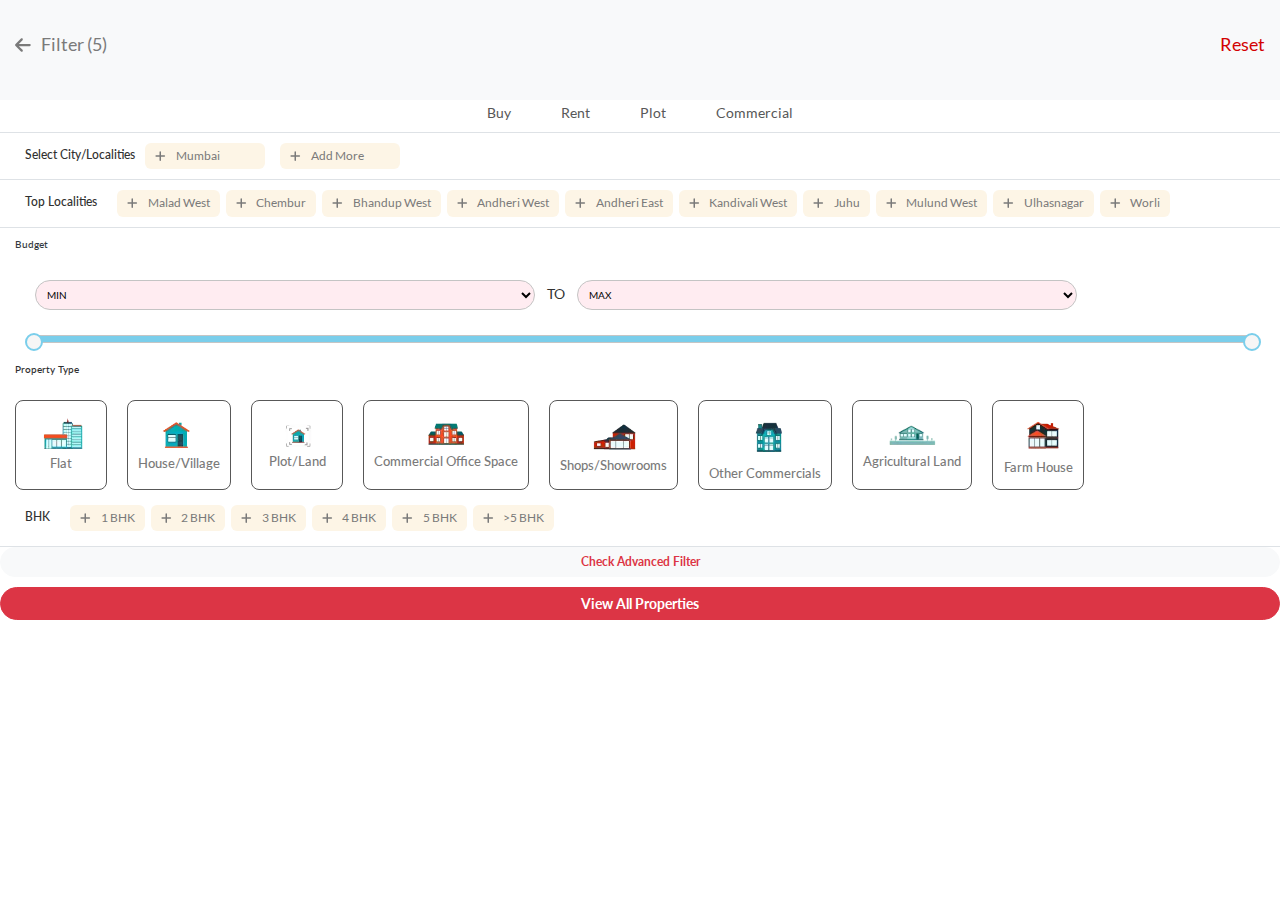
==== commit 40c439cd: "code modification" ====
--- a/newpopup.html
+++ b/newpopup.html
@@ -1,4 +1,4 @@
-<<<<<<< HEAD
+
 <!DOCTYPE html>
 <html lang="en">
 <head>
@@ -3146,3153 +3146,3 @@
 <script type="text/javascript" src="js/jquery-ui.min.js"></script>
 <script type="text/javascript" src="js/font-awe-all.min.js"></script>
 <script type="text/javascript" src="js/resp__input__filter__popup.js"></script>
-=======
-<!DOCTYPE html>
-<html lang="en">
-<head>
-    <meta charset="UTF-8">
-    <meta http-equiv="X-UA-Compatible" content="IE=edge">
-    <meta name="viewport" content="width=device-width, initial-scale=1.0">
-    <meta name="robots" content="index, follow">
-    <meta name="keywords" content="MakeMyPropDeal,Buy Sell Rent, Luxurious property investment, Commercial Real Estate Deals in Mumbai Dubai and UK Online">
-    <meta name="description" content="Discover lucrative property investment opportunities with Make My Prop Deal. Get expert real estate advice and access a comprehensive platform for deals and investments. Explore the future of real estate investment and seize profitable opportunities in the market.">
-    <meta name="author" content="Najmuddin Ahmed Ali Shaikh">
-    <title>Make My Prop Deal Real Estate Investment</title>
-    <link rel="icon" href="IMAGES/favicon.png">
-    <link rel="stylesheet" href="/css/bootstrap.min.css">
-    <link rel="stylesheet" href="/css/main.css">
-    <link rel="stylesheet" href="/css/common.css">
-    <link rel="stylesheet" href="/css/jquery-ui.css">
-    <link rel="stylesheet" href="/css/jquery-ui.structure.css">
-    <link rel="stylesheet" href="/css/jquery-ui.theme.css">
-    <link rel="stylesheet" href="/css/font-awesome.min.css">
-    <link rel="stylesheet" href="/css/responsive.css">
-    <style>
-    </style>
-
-</head>
-<body class="white__color">
-    <section class="newpop">
-                    <div class="colusion bg-light">
-                        <div class="left__sect__filter__resp">
-                            <a href="index.html">
-                                <i class="fa fa-arrow-left left-arrow-icon" aria-hidden="true"></i>
-                            </a>
-                            <div class="filter">Filter (5)</div>
-                        </div>                       
-                        <div class="reset">Reset</div>                     
-                    </div>
-                    <div class="tab__collection__list">
-                        <ul class="nav nav-pills justify-content-center border-bottom pb-2 mb-3" id="pills-tab" role="tablist">
-                            <li class="nav-item" role="presentation">
-                              <button class="nav-link selection__list__tab active" id="pills-home-tab" data-toggle="pill" data-target="#pills-buy" type="button" role="tab" aria-controls="pills-buy" aria-selected="true">Buy</button>
-                            </li>
-                            <li class="nav-item" role="presentation">
-                              <button class="nav-link selection__list__tab" id="pills-rent-tab" data-toggle="pill" data-target="#pills-rent" type="button" role="tab" aria-controls="pills-rent" aria-selected="false">Rent</button>
-                            </li>
-                            <li class="nav-item" role="presentation">
-                              <button class="nav-link selection__list__tab" id="pills-Plot-tab" data-toggle="pill" data-target="#pills-Plot" type="button" role="tab" aria-controls="pills-Plot" aria-selected="false">Plot</button>
-                            </li>
-                            <li class="nav-item" role="presentation">
-                                <button class="nav-link selection__list__tab" id="pills-Commercial-tab" data-toggle="pill" data-target="#pills-Commercial" type="button" role="tab" aria-controls="pills-Commercial" aria-selected="false">Commercial</button>
-                              </li>
-                          </ul>
-                          <div class="tab-content" id="pills-tabContent">
-                            <div class="tab-pane show active tab__content__setting white__color" id="pills-buy" role="tabpanel" aria-labelledby="pills-buy-tab">
-                                <div class="select__list__locality border-bottom padding-left padding-right pb-3">
-                                    <h6 class="margin-left margin-right mt-2">Select City/Localities</h6>
-                                    <div class="filter-option w-setting " id="filterOption">
-                                        <i class="filter-icon fas fa-plus"></i>
-                                        <span>Mumbai</span>
-                                    </div>                                   
-                                    <div class="filter-option w-setting">
-                                        <i class="filter-icon fas fa-plus"></i>
-                                        <span>Add More</span>
-                                    </div>
-                                </div>
-                                <div class="select__list__locality border-bottom padding-left padding-right pb-3 pt-3">
-                                    <h6 class="margin-left margin-right mt-2">Top Localities</h6>
-                                    <div class="filter-option filter__select__box margin-left" id="filterOption2">
-                                        <i class="filter-icon fas fa-plus"></i>
-                                        <span>Malad West</span>
-                                    </div>                                  
-                                    <div class="filter-option filter__select__box">
-                                        <i class="filter-icon fas fa-plus"></i>
-                                        <span>Chembur</span>
-                                    </div>
-                                    <div class="filter-option filter__select__box">
-                                        <i class="filter-icon fas fa-plus"></i>
-                                        <span>Bhandup West</span>
-                                    </div>
-                                    <div class="filter-option filter__select__box">
-                                        <i class="filter-icon fas fa-plus"></i>
-                                        <span>Andheri West</span>
-                                    </div>
-                                    <div class="filter-option filter__select__box">
-                                        <i class="filter-icon fas fa-plus"></i>
-                                        <span>Andheri East</span>
-                                    </div>
-                                    <div class="filter-option filter__select__box">
-                                        <i class="filter-icon fas fa-plus"></i>
-                                        <span>Kandivali West</span>
-                                    </div>
-                                    <div class="filter-option filter__select__box">
-                                        <i class="filter-icon fas fa-plus"></i>
-                                        <span>Juhu</span>
-                                    </div>
-                                    <div class="filter-option filter__select__box">
-                                        <i class="filter-icon fas fa-plus"></i>
-                                        <span>Mulund West</span>
-                                    </div>
-                                    <div class="filter-option filter__select__box">
-                                        <i class="filter-icon fas fa-plus"></i>
-                                        <span>Ulhasnagar</span>
-                                    </div>
-                                    <div class="filter-option filter__select__box">
-                                        <i class="filter-icon fas fa-plus"></i>
-                                        <span>Worli</span>
-                                    </div>
-                                </div>
-                                <div class="budget__optimization padding-left padding-right pt-3">
-                                    <h6 class="text-dark">Budget</h6>                                       
-                                    <div class="countdown">             
-                                        <select class="from custom__select__bar">
-                                            <option value="MIN" selected>MIN</option>
-                                            <option value="50000"><span>&#8377;</span>50000</option>
-                                            <option value="5 Lakh"><span>&#8377;</span>5 Lakh</option>
-                                            <option value="10 Lakh"><span>&#8377;</span>10 Lakh</option>
-                                            <option value="15 Lakh"><span>&#8377;</span>15 Lakh</option>
-                                            <option value="20 Lakh"><span>&#8377;</span>20 Lakh</option>
-                                            <option value="30 Lakh"><span>&#8377;</span>30 Lakh</option>
-                                            <option value="40 Lakh"><span>&#8377;</span>40 Lakh</option>
-                                            <option value="50 Lakh"><span>&#8377;</span>50 Lakh</option>
-                                            <option value="60 Lakh"><span>&#8377;</span>60 Lakh</option>
-                                            <option value="70 Lakh"><span>&#8377;</span>70 Lakh</option>
-                                            <option value="80 Lakh"><span>&#8377;</span>80 Lakh</option>
-                                            <option value="90 Lakh"><span>&#8377;</span>90 Lakh</option>
-                                            <option value="1 Cr"><span>&#8377;</span>1 Cr</option>
-                                             <option value="1.2 Cr"><span>&#8377;</span>1.2 Cr</option>
-                                            <option value="1.4 Cr"><span>&#8377;</span>1.4 Cr</option>
-                                            <option value="1.6 Cr"><span>&#8377;</span>1.6 Cr</option>
-                                            <option value="1.8 Cr"><span>&#8377;</span>1.8 Cr</option>
-                                            <option value="2 Cr"><span>&#8377;</span>2 Cr</option>
-                                            <option value="2.3 Cr"><span>&#8377;</span>2.3 Cr</option>
-                                            <option value="2.6 Cr"><span>&#8377;</span>2.6 Cr</option>
-                                            <option value="2.8 Cr"><span>&#8377;</span>2.8 Cr</option>
-                                            <option value="3 Cr"><span>&#8377;</span>3 Cr</option>
-                                            <option value="3.2 Cr"><span>&#8377;</span>3.2 Cr</option>
-                                            <option value="3.5 Cr"><span>&#8377;</span>3.5 Cr</option>
-                                            <option value="3.8 Cr"><span>&#8377;</span>3.8 Cr</option>
-                                            <option value="4 Cr"><span>&#8377;</span>4 Cr</option>
-                                            <option value="4.5 Cr"><span>&#8377;</span>4.5 Cr</option>
-                                            <option value="5 Cr"><span>&#8377;</span>5 Cr</option>
-                                            <option value="10 Cr"><span>&#8377;</span>10 Cr</option>
-                                            <option value="15 Cr"><span>&#8377;</span>15 Cr</option>
-                                            <option value="17 Cr"><span>&#8377;</span>17 Cr</option>
-                                            <option value="20 Cr"><span>&#8377;</span>20 Cr</option>   
-                                        </select>
-                                        <span class="foont14 pl-2 pr-2">TO</span>
-                                        <select class="to custom__select__bar">
-                                            <option value="MAX" selected>MAX</option>
-                                            <option value="50000"><span>&#8377;</span>50000</option>
-                                            <option value="5 Lakh"><span>&#8377;</span>5 Lakh</option>
-                                            <option value="10 Lakh"><span>&#8377;</span>10 Lakh</option>
-                                            <option value="15 Lakh"><span>&#8377;</span>15 Lakh</option>
-                                            <option value="20 Lakh"><span>&#8377;</span>20 Lakh</option>
-                                            <option value="30 Lakh"><span>&#8377;</span>30 Lakh</option>
-                                            <option value="40 Lakh"><span>&#8377;</span>40 Lakh</option>
-                                            <option value="50 Lakh"><span>&#8377;</span>50 Lakh</option>
-                                            <option value="60 Lakh"><span>&#8377;</span>60 Lakh</option>
-                                            <option value="70 Lakh"><span>&#8377;</span>70 Lakh</option>
-                                            <option value="80 Lakh"><span>&#8377;</span>80 Lakh</option>
-                                            <option value="90 Lakh"><span>&#8377;</span>90 Lakh</option>
-                                            <option value="1 Cr"><span>&#8377;</span>1 Cr</option>
-                                            <option value="1.2 Cr"><span>&#8377;</span>1.2 Cr</option>
-                                            <option value="1.4 Cr"><span>&#8377;</span>1.4 Cr</option>
-                                            <option value="1.6 Cr"><span>&#8377;</span>1.6 Cr</option>
-                                            <option value="1.8 Cr"><span>&#8377;</span>1.8 Cr</option>
-                                            <option value="2 Cr"><span>&#8377;</span>2 Cr</option>
-                                            <option value="2.3 Cr"><span>&#8377;</span>2.3 Cr</option>
-                                            <option value="2.6 Cr"><span>&#8377;</span>2.6 Cr</option>
-                                            <option value="2.8 Cr"><span>&#8377;</span>2.8 Cr</option>
-                                            <option value="3 Cr"><span>&#8377;</span>3 Cr</option>
-                                            <option value="3.2 Cr"><span>&#8377;</span>3.2 Cr</option>
-                                            <option value="3.5 Cr"><span>&#8377;</span>3.5 Cr</option>
-                                            <option value="3.8 Cr"><span>&#8377;</span>3.8 Cr</option>
-                                            <option value="4 Cr"><span>&#8377;</span>4 Cr</option>
-                                            <option value="4.5 Cr"><span>&#8377;</span>4.5 Cr</option>
-                                            <option value="5 Cr"><span>&#8377;</span>5 Cr</option>
-                                            <option value="10 Cr"><span>&#8377;</span>10 Cr</option>
-                                            <option value="15 Cr"><span>&#8377;</span>15 Cr</option>
-                                            <option value="17 Cr"><span>&#8377;</span>17 Cr</option>
-                                            <option value="20 Cr"><span>&#8377;</span>20 Cr</option>
-                                        </select>
-                                        <div class="ui__NO__Sli__bom">
-                                        <div class="slider__effect slider143"></div>
-                                        </div> 
-                                      </div>
-                                    </div>
-
-                                    <div class="prop__type__collection__select padding-left padding-right pt-3">
-                                    <h6>Property Type</h6>
-                                    </div>
-                                    <div class="property__type padding-left padding-right pb-4">  
-                                        <div class="prop__inside__collection">
-                                            <img src="/img/banner/property/flat.webp" alt="flat.webp">
-                                           <h4>flat</h4>
-                                           <i class="fas fa-check check__icon__customization fa-1x"></i>
-                                        </div>
-                                        <div class="prop__inside__collection">
-                                            <img src="/img/banner/property/house__village.webp" alt="house/village.webp">
-                                           <h4>house/village</h4>
-                                           <i class="fas fa-check check__icon__customization fa-1x"></i>
-                                        </div>
-                                        <div class="prop__inside__collection">
-                                            <img src="/img/banner/property/plot__land.webp" alt="plot/land.webp">
-                                           <h4>plot/land</h4>
-                                           <i class="fas fa-check check__icon__customization fa-1x"></i>
-                                        </div>
-                                        <div class="prop__inside__collection">
-                                            <img src="/img/banner/property/Commercial__office__space.webp" alt="commercial-office-space.webp">
-                                           <h4>commercial office space</h4>
-                                           <i class="fas fa-check check__icon__customization fa-1x"></i>
-                                        </div>
-                                        <div class="prop__inside__collection">
-                                            <img src="/img/banner/property/shop__showroom.webp" alt="shops/showrooms">
-                                           <h4>shops/showrooms</h4>
-                                           <i class="fas fa-check check__icon__customization fa-1x"></i>
-                                        </div>
-                                        <div class="prop__inside__collection">
-                                            <img src="/img/banner/property/other__commercials.webp" alt="other-commercials.webp">
-                                           <h4>other commercials</h4>
-                                           <i class="fas fa-check check__icon__customization fa-1x"></i>
-                                        </div>
-                                        <div class="prop__inside__collection">
-                                            <img src="/img/banner/property/agricultural__land.webp" alt="agricultural-land.webp">
-                                           <h4>agricultural land</h4>
-                                           <i class="fas fa-check check__icon__customization fa-1x"></i>
-                                        </div>
-                                        <div class="prop__inside__collection">
-                                            <img src="/img/banner/property/farm__house.webp" alt="farm-house.webp">
-                                           <h4>farm house</h4>
-                                           <i class="fas fa-check check__icon__customization fa-1x"></i>
-                                        </div>                          
-                                    </div>
-                                    <div class="select__list__locality border-bottom padding-left padding-right pb-4">
-                                        <h6 class="margin-left margin-right mt-2">BHK</h6>
-                                        <div class="filter-option filter__select__box margin-left" id="filterOption2">
-                                            <i class="filter-icon fas fa-plus"></i>
-                                            <span>1 BHK</span>
-                                        </div>
-                                        
-                                        <div class="filter-option filter__select__box">
-                                            <i class="filter-icon fas fa-plus"></i>
-                                            <span>2 BHK</span>
-                                        </div>
-                                        <div class="filter-option filter__select__box">
-                                            <i class="filter-icon fas fa-plus"></i>
-                                            <span>3 BHK</span>
-                                        </div>
-                                        <div class="filter-option filter__select__box">
-                                            <i class="filter-icon fas fa-plus"></i>
-                                            <span>4 BHK</span>
-                                        </div>
-                                        <div class="filter-option filter__select__box">
-                                            <i class="filter-icon fas fa-plus"></i>
-                                            <span>5 BHK</span>
-                                        </div>
-                                        <div class="filter-option filter__select__box">
-                                            <i class="filter-icon fas fa-plus"></i>
-                                            <span> >5 BHK</span>
-                                        </div>
-                                       
-                                       
-                                    </div>
-
-                                
-                         <button class="btn btn-lg w-100 btn-light border-radius font-weight-bold text-capitalize text-danger foont12 mb-3 bundle__chuck">check advanced filter</button>
-                                <div class="hidden__content">
-                                    <div class="accordion white__color">
-                                        <div class="accordion-item3">
-                                            <div class="accordion-header3 foont16">
-                                                <h6 class="foont16">Posted By</h6>
-                                                <i class="fas font-setting fa-chevron-down font-upload mt-lg-4 ml-lg-1"></i>
-                                                <i class="fas fa-chevron-up d-none font-upload mt-lg-4 ml-lg-1"></i>
-                                            </div>
-                                            <div class="accordion-content3">
-
-                                                <div class="select__list__locality border-bottom pb-3 pt-3">
-                                                    <div class="filter-option filter__select__box margin-left" id="filterOption2">
-                                                        <i class="filter-icon fas fa-plus"></i>
-                                                        <span>Owners</span>
-                                                    </div>
-                                                    
-                                                    <div class="filter-option filter__select__box">
-                                                        <i class="filter-icon fas fa-plus"></i>
-                                                        <span>Agents</span>
-                                                    </div>
-                                                    <div class="filter-option filter__select__box">
-                                                        <i class="filter-icon fas fa-plus"></i>
-                                                        <span>Builders</span>
-                                                    </div>
-                                  
-                                                </div>
-                                                
-                                            </div>
-                                        </div>                                    
-                                        <div class="accordion-item3">
-                                            <div class="accordion-header3 foont16">
-                                  <h6 class="foont16">Covered Area (sqft) &#33;</h6>
-                                          <i class="fas font-setting fa-chevron-down font-upload mt-lg-4 ml-lg-1"></i>
-                                                <i class="fas fa-chevron-up d-none font-upload mt-lg-4 ml-lg-1"></i>
-                                            </div>
-                                            <div class="accordion-content3">
-                                                <div class="countdown">             
-                                                    <select class="from custom__select__bar range__width">
-                                                        <option value="MIN" selected>MIN</option>
-                                                        <option value="50000"><span>&#8377;</span>50000</option>
-                                                        <option value="5 Lakh"><span>&#8377;</span>5 Lakh</option>
-                                                        <option value="10 Lakh"><span>&#8377;</span>10 Lakh</option>
-                                                        <option value="15 Lakh"><span>&#8377;</span>15 Lakh</option>
-                                                        <option value="20 Lakh"><span>&#8377;</span>20 Lakh</option>
-                                                        <option value="30 Lakh"><span>&#8377;</span>30 Lakh</option>
-                                                        <option value="40 Lakh"><span>&#8377;</span>40 Lakh</option>
-                                                        <option value="50 Lakh"><span>&#8377;</span>50 Lakh</option>
-                                                        <option value="60 Lakh"><span>&#8377;</span>60 Lakh</option>
-                                                        <option value="70 Lakh"><span>&#8377;</span>70 Lakh</option>
-                                                        <option value="80 Lakh"><span>&#8377;</span>80 Lakh</option>
-                                                        <option value="90 Lakh"><span>&#8377;</span>90 Lakh</option>
-                                                        <option value="1 Cr"><span>&#8377;</span>1 Cr</option>
-                                                         <option value="1.2 Cr"><span>&#8377;</span>1.2 Cr</option>
-                                                        <option value="1.4 Cr"><span>&#8377;</span>1.4 Cr</option>
-                                                        <option value="1.6 Cr"><span>&#8377;</span>1.6 Cr</option>
-                                                        <option value="1.8 Cr"><span>&#8377;</span>1.8 Cr</option>
-                                                        <option value="2 Cr"><span>&#8377;</span>2 Cr</option>
-                                                        <option value="2.3 Cr"><span>&#8377;</span>2.3 Cr</option>
-                                                        <option value="2.6 Cr"><span>&#8377;</span>2.6 Cr</option>
-                                                        <option value="2.8 Cr"><span>&#8377;</span>2.8 Cr</option>
-                                                        <option value="3 Cr"><span>&#8377;</span>3 Cr</option>
-                                                        <option value="3.2 Cr"><span>&#8377;</span>3.2 Cr</option>
-                                                        <option value="3.5 Cr"><span>&#8377;</span>3.5 Cr</option>
-                                                        <option value="3.8 Cr"><span>&#8377;</span>3.8 Cr</option>
-                                                        <option value="4 Cr"><span>&#8377;</span>4 Cr</option>
-                                                        <option value="4.5 Cr"><span>&#8377;</span>4.5 Cr</option>
-                                                        <option value="5 Cr"><span>&#8377;</span>5 Cr</option>
-                                                        <option value="10 Cr"><span>&#8377;</span>10 Cr</option>
-                                                        <option value="15 Cr"><span>&#8377;</span>15 Cr</option>
-                                                        <option value="17 Cr"><span>&#8377;</span>17 Cr</option>
-                                                        <option value="20 Cr"><span>&#8377;</span>20 Cr</option>   
-                                                    </select>
-                                                    <span class="foont14 pl-2 pr-2">TO</span>
-                                                    <select class="to custom__select__bar range__width">
-                                                        <option value="MAX" selected>MAX</option>
-                                                        <option value="50000"><span>&#8377;</span>50000</option>
-                                                        <option value="5 Lakh"><span>&#8377;</span>5 Lakh</option>
-                                                        <option value="10 Lakh"><span>&#8377;</span>10 Lakh</option>
-                                                        <option value="15 Lakh"><span>&#8377;</span>15 Lakh</option>
-                                                        <option value="20 Lakh"><span>&#8377;</span>20 Lakh</option>
-                                                        <option value="30 Lakh"><span>&#8377;</span>30 Lakh</option>
-                                                        <option value="40 Lakh"><span>&#8377;</span>40 Lakh</option>
-                                                        <option value="50 Lakh"><span>&#8377;</span>50 Lakh</option>
-                                                        <option value="60 Lakh"><span>&#8377;</span>60 Lakh</option>
-                                                        <option value="70 Lakh"><span>&#8377;</span>70 Lakh</option>
-                                                        <option value="80 Lakh"><span>&#8377;</span>80 Lakh</option>
-                                                        <option value="90 Lakh"><span>&#8377;</span>90 Lakh</option>
-                                                        <option value="1 Cr"><span>&#8377;</span>1 Cr</option>
-                                                        <option value="1.2 Cr"><span>&#8377;</span>1.2 Cr</option>
-                                                        <option value="1.4 Cr"><span>&#8377;</span>1.4 Cr</option>
-                                                        <option value="1.6 Cr"><span>&#8377;</span>1.6 Cr</option>
-                                                        <option value="1.8 Cr"><span>&#8377;</span>1.8 Cr</option>
-                                                        <option value="2 Cr"><span>&#8377;</span>2 Cr</option>
-                                                        <option value="2.3 Cr"><span>&#8377;</span>2.3 Cr</option>
-                                                        <option value="2.6 Cr"><span>&#8377;</span>2.6 Cr</option>
-                                                        <option value="2.8 Cr"><span>&#8377;</span>2.8 Cr</option>
-                                                        <option value="3 Cr"><span>&#8377;</span>3 Cr</option>
-                                                        <option value="3.2 Cr"><span>&#8377;</span>3.2 Cr</option>
-                                                        <option value="3.5 Cr"><span>&#8377;</span>3.5 Cr</option>
-                                                        <option value="3.8 Cr"><span>&#8377;</span>3.8 Cr</option>
-                                                        <option value="4 Cr"><span>&#8377;</span>4 Cr</option>
-                                                        <option value="4.5 Cr"><span>&#8377;</span>4.5 Cr</option>
-                                                        <option value="5 Cr"><span>&#8377;</span>5 Cr</option>
-                                                        <option value="10 Cr"><span>&#8377;</span>10 Cr</option>
-                                                        <option value="15 Cr"><span>&#8377;</span>15 Cr</option>
-                                                        <option value="17 Cr"><span>&#8377;</span>17 Cr</option>
-                                                        <option value="20 Cr"><span>&#8377;</span>20 Cr</option>
-                                                    </select>
-                                                    <div class="ui__NO__Sli__bom">
-                                                    <div class="slider__effect width__600 slider__length__direction"></div>
-                                                    </div> 
-                                                  </div>
-                                            </div>
-                                        </div>
-                                        <div class="accordion-item3">
-                                            <div class="accordion-header3 foont16">
-                                                <h6 class="foont16">Possession Status</h6>
-                                                <i class="fas font-setting fa-chevron-down font-upload mt-lg-4 ml-lg-1"></i>
-                                                <i class="fas fa-chevron-up d-none font-upload mt-lg-4 ml-lg-1"></i>
-                                            </div>
-                                            <div class="accordion-content3">
-                                                <div class="select__list__locality border-bottom pb-3 pt-3">
-                                                    <div class="filter-option filter__select__box margin-left" id="filterOption2">
-                                                        <i class="filter-icon fas fa-plus"></i>
-                                                        <span>Ready To Move</span>
-                                                    </div>
-                                                    
-                                                    <div class="filter-option filter__select__box">
-                                                        <i class="filter-icon fas fa-plus"></i>
-                                                        <span>Under Construction</span>
-                                                    </div>
-                                                </div>
-                                            </div>
-                                        </div>
-                                        <div class="accordion-item3">
-                                            <div class="accordion-header3 foont16">
-                                                <h6 class="foont16">Sub Property Type</h6>
-                                                <i class="fas font-setting fa-chevron-down font-upload mt-lg-4 ml-lg-1"></i>
-                                                <i class="fas fa-chevron-up d-none font-upload mt-lg-4 ml-lg-1"></i>
-                                            </div>
-                                            <div class="accordion-content3">
-                                                <div class="select__list__locality border-bottom pb-3 pt-3">
-                                                    <div class="filter-option filter__select__box margin-left" id="filterOption2">
-                                                        <i class="filter-icon fas fa-plus"></i>
-                                                        <span>Residential House</span>
-                                                    </div>
-                                                    
-                                                    <div class="filter-option filter__select__box">
-                                                        <i class="filter-icon fas fa-plus"></i>
-                                                        <span>Village</span>
-                                                    </div>
-                                                </div>
-                                            </div>
-                                        </div>
-                                        <div class="accordion-item3">
-                                            <div class="accordion-header3 foont16">
-                                                <h6 class="foont16">Sale Type</h6>
-                                                <i class="fas font-setting fa-chevron-down font-upload mt-lg-4 ml-lg-1"></i>
-                                                <i class="fas fa-chevron-up d-none font-upload mt-lg-4 ml-lg-1"></i>
-                                            </div>
-                                            <div class="accordion-content3">
-                                                <div class="select__list__locality border-bottom pb-3 pt-3">
-                                                    <div class="filter-option filter__select__box margin-left" id="filterOption2">
-                                                        <i class="filter-icon fas fa-plus"></i>
-                                                        <span>New</span>
-                                                    </div>                                                
-                                                    <div class="filter-option filter__select__box">
-                                                        <i class="filter-icon fas fa-plus"></i>
-                                                        <span>Resale</span>
-                                                    </div>
-                                                </div>
-                                            </div>
-                                        </div>
-                                        <div class="accordion-item3">
-                                            <div class="accordion-header3 foont16">
-                                                <h6 class="foont16">Posted Since</h6>
-                                                <i class="fas font-setting fa-chevron-down font-upload mt-lg-4 ml-lg-1"></i>
-                                                <i class="fas fa-chevron-up d-none font-upload mt-lg-4 ml-lg-1"></i>
-                                            </div>
-                                            <div class="accordion-content3">                                        
-                                                <div class="select__list__locality border-bottom pb-3 pt-3">
-                                                    <div class="filter-option2 filter__select__box margin-left" id="filterOption2">
-                                                        <span>All</span>
-                                                    </div>
-                                                    
-                                                    <div class="filter-option2 filter__select__box">
-                                                        <span>yesterday</span>
-                                                    </div>
-                                                    <div class="filter-option2 filter__select__box">
-                                                        <span>Last Week</span>
-                                                    </div>
-                                                    <div class="filter-option2 filter__select__box">
-                                                        <span>Last 2 Week</span>
-                                                    </div>
-                                                    <div class="filter-option2 filter__select__box">
-                                                        <span>Last 3 Week</span>
-                                                    </div>
-                                                    <div class="filter-option2 filter__select__box">
-                                                        <span>Last Month</span>
-                                                    </div>
-                                                    <div class="filter-option2 filter__select__box">
-                                                        <span>Last 2 Month</span>
-                                                    </div>
-                                                    <div class="filter-option2 filter__select__box">
-                                                        <span>Last 4 Month</span>
-                                                    </div>
-                                                </div>                                                
-                                            </div>
-                                        </div>
-                                        <div class="accordion-item3">
-                                            <div class="accordion-header3 foont16">
-                                                <h6 class="foont16">Ownership</h6>
-                                                <i class="fas font-setting fa-chevron-down font-upload mt-lg-4 ml-lg-1"></i>
-                                                <i class="fas fa-chevron-up d-none font-upload mt-lg-4 ml-lg-1"></i>
-                                            </div>
-                                            <div class="accordion-content3">
-                                                <div class="select__list__locality border-bottom pb-3 pt-3">
-                                                    <div class="filter-option filter__select__box margin-left" id="filterOption2">
-                                                        <i class="filter-icon fas fa-plus"></i>
-                                                        <span>Freehold</span>
-                                                    </div>
-                                                    
-                                                    <div class="filter-option filter__select__box">
-                                                        <i class="filter-icon fas fa-plus"></i>
-                                                        <span>Leasehold</span>
-                                                    </div>
-                                                    <div class="filter-option filter__select__box">
-                                                        <i class="filter-icon fas fa-plus"></i>
-                                                        <span>Power of Attorney</span>
-                                                    </div>
-                                                    <div class="filter-option filter__select__box">
-                                                        <i class="filter-icon fas fa-plus"></i>
-                                                        <span>Co-operative Society</span>
-                                                    </div>
-                                                </div>
-                                            </div>
-                                        </div>
-                                        <div class="accordion-item3">
-                                            <div class="accordion-header3 foont16">
-                                                <h6 class="foont16">Furnishing</h6>
-                                                <i class="fas font-setting fa-chevron-down font-upload mt-lg-4 ml-lg-1"></i>
-                                                <i class="fas fa-chevron-up d-none font-upload mt-lg-4 ml-lg-1"></i>
-                                            </div>
-                                            <div class="accordion-content3">
-                                                <div class="select__list__locality border-bottom pb-3 pt-3">
-                                                    <div class="filter-option filter__select__box margin-left" id="filterOption2">
-                                                        <i class="filter-icon fas fa-plus"></i>
-                                                        <span>Furnished</span>
-                                                    </div>              
-                                                    <div class="filter-option filter__select__box">
-                                                        <i class="filter-icon fas fa-plus"></i>
-                                                        <span>Semi-Furnished</span>
-                                                    </div>
-                                                    <div class="filter-option filter__select__box">
-                                                        <i class="filter-icon fas fa-plus"></i>
-                                                        <span>Unfurnished</span>
-                                                    </div>                                               
-                                                </div>
-                                            </div>
-                                        </div>
-                                        <div class="accordion-item3">
-                                            <div class="accordion-header3 foont16">
-                                                <h6 class="foont16">Amenities</h6>
-                                                <i class="fas font-setting fa-chevron-down font-upload mt-lg-4 ml-lg-1"></i>
-                                                <i class="fas fa-chevron-up d-none font-upload mt-lg-4 ml-lg-1"></i>
-                                            </div>
-                                            <div class="accordion-content3">
-                                                <div class="form__checkbox__management d-flex"> 
-                                                      <div class="checkbox__custom__oriented">
-                                                        <p class="comment-form-cookies-consent">
-                                                            <input id="wp-comment-cookies-consent" name="wp-comment-cookies-consent" type="checkbox" value="yes">                                        <label for="wp-comment-cookies-consent">reserved parking
-                                                            </label></p>                                 
-                                                      </div>
-                                                      
-                                                      <div class="checkbox__custom__oriented">
-                                                        <p class="comment-form-cookies-consent">
-                                                            <input id="wp-comment-cookies-consent" name="wp-comment-cookies-consent" type="checkbox" value="yes">                                        <label for="wp-comment-cookies-consent">lift
-                                                            </label>
-                                                            
-                                                          </p>
-                                                      </div>
-
-                                                      <div class="checkbox__custom__oriented">
-                                                        <p class="comment-form-cookies-consent">
-                                                            <input id="wp-comment-cookies-consent" name="wp-comment-cookies-consent" type="checkbox" value="yes">                                        <label for="wp-comment-cookies-consent">power back up
-                                                            </label>
-                                                            
-                                                          </p>
-                                                      </div>
-
-                                                      <div class="checkbox__custom__oriented">
-                                                        <p class="comment-form-cookies-consent">
-                                                            <input id="wp-comment-cookies-consent" name="wp-comment-cookies-consent" type="checkbox" value="yes">                                        <label for="wp-comment-cookies-consent">piped gas
-                                                            </label> 
-                                                          </p>
-                                                      </div>
-
-                                                      <div class="checkbox__custom__oriented">
-                                                        <p class="comment-form-cookies-consent">
-                                                            <input id="wp-comment-cookies-consent" name="wp-comment-cookies-consent" type="checkbox" value="yes">                                        <label for="wp-comment-cookies-consent">park
-                                                            </label> 
-                                                          </p>
-                                                      </div>
-
-                                                      <div class="checkbox__custom__oriented">
-                                                        <p class="comment-form-cookies-consent">
-                                                            <input id="wp-comment-cookies-consent" name="wp-comment-cookies-consent" type="checkbox" value="yes">                                        <label for="wp-comment-cookies-consent">kids play area
-                                                            </label> 
-                                                          </p>
-                                                      </div>
-  
-                                                </div>
-                                                <p class="text-danger font-weight-bold text-capitalize bundle__chuck2 pl-3 pr-3">+ 6 More</p>
-                                                <div class="hidden__content2 pl-3 pr-3">
-                                                    <div class="hidden__checkboxes2 d-flex flex-wrap justify-content-start align-items-center">
-                                                        <div class="checkbox__custom__oriented">
-                                                            <p class="comment-form-cookies-consent">
-                                                                <input id="wp-comment-cookies-consent" name="wp-comment-cookies-consent" type="checkbox" value="yes">                                        <label for="wp-comment-cookies-consent">Gymnasium
-                                                                </label> 
-                                                              </p>
-                                                          </div>
-                                                          <div class="checkbox__custom__oriented">
-                                                            <p class="comment-form-cookies-consent">
-                                                                <input id="wp-comment-cookies-consent" name="wp-comment-cookies-consent" type="checkbox" value="yes">                                        <label for="wp-comment-cookies-consent">Swimming Pool
-                                                                </label> 
-                                                              </p>
-                                                          </div>
-                                                          <div class="checkbox__custom__oriented">
-                                                            <p class="comment-form-cookies-consent">
-                                                                <input id="wp-comment-cookies-consent" name="wp-comment-cookies-consent" type="checkbox" value="yes">                                        <label for="wp-comment-cookies-consent">Club House
-                                                                </label> 
-                                                              </p>
-                                                          </div>
-                                                          <div class="checkbox__custom__oriented">
-                                                            <p class="comment-form-cookies-consent">
-                                                                <input id="wp-comment-cookies-consent" name="wp-comment-cookies-consent" type="checkbox" value="yes">                                        <label for="wp-comment-cookies-consent">Vastu Compliant
-                                                                </label> 
-                                                              </p>
-                                                          </div>
-                                                          <div class="checkbox__custom__oriented">
-                                                            <p class="comment-form-cookies-consent">
-                                                                <input id="wp-comment-cookies-consent" name="wp-comment-cookies-consent" type="checkbox" value="yes">                                        <label for="wp-comment-cookies-consent">Air conditioned
-                                                                </label> 
-                                                              </p>
-                                                          </div>
-                                                          <div class="checkbox__custom__oriented">
-                                                            <p class="comment-form-cookies-consent">
-                                                                <input id="wp-comment-cookies-consent" name="wp-comment-cookies-consent" type="checkbox" value="yes">                                        <label for="wp-comment-cookies-consent">Internet/WiFi Connection
-                                                                </label> 
-                                                              </p>
-                                                          </div>
-                                                      </div>
-                                                </div>
-                                 
-                                            </div>
-                                        </div>
-                                        <div class="accordion-item5 border-bottom">
-                                            <div class="accordion-header5 foont16">
-                                                <h6 class="foont16">Verified Properties</h6>                                            
-                                            </div>
-                                            <div class="accordion-content5">
-                                                <div class="toggle-container">
-                                                    <label class="toggle-switch">
-                                                        <input type="checkbox" id="toggleButton">
-                                                        <span class="sliderabcd"></span>
-                                                    </label>
-                                                    <p id="toggleStatus"></p>
-                                                </div>
-                                                
-                                            </div>
-                                        </div>
-                                        <div class="accordion-item3">
-                                            <div class="accordion-header3 foont16">
-                                                <h6 class="foont16">Photos & Videos</h6>
-                                                <i class="fas font-setting fa-chevron-down font-upload mt-lg-4 ml-lg-1"></i>
-                                                <i class="fas fa-chevron-up d-none font-upload mt-lg-4 ml-lg-1"></i>
-                                            </div>
-                                            <div class="accordion-content3">
-                                                <div class="accordion-content3">
-                                                    <div class="select__list__locality pb-3 pt-3">
-                                                        <div class="filter-option filter__select__box margin-left" id="filterOption2">
-                                                            <i class="filter-icon fas fa-plus"></i>
-                                                            <span>Photos</span>
-                                                        </div>              
-                                                        <div class="filter-option filter__select__box">
-                                                            <i class="filter-icon fas fa-plus"></i>
-                                                            <span>Videos</span>
-                                                        </div>                                             
-                                                    </div>
-                                                </div>
-                                            </div>
-                                        </div>
-                                        <div class="accordion-item3">
-                                            <div class="accordion-header3 foont16">
-                                                <h6 class="foont16">Facing</h6>
-                                                <i class="fas font-setting fa-chevron-down font-upload mt-lg-4 ml-lg-1"></i>
-                                                <i class="fas fa-chevron-up d-none font-upload mt-lg-4 ml-lg-1"></i>
-                                            </div>
-                                            <div class="accordion-content3">
-                                                <div class="accordion-content3">
-                                                    <div class="select__list__locality pb-3 pt-3">
-                                                        <div class="filter-option filter__select__box margin-left" id="filterOption2">
-                                                            <i class="filter-icon fas fa-plus"></i>
-                                                            <span>East</span>
-                                                        </div>              
-                                                        <div class="filter-option filter__select__box">
-                                                            <i class="filter-icon fas fa-plus"></i>
-                                                            <span>North</span>
-                                                        </div>
-                                                        <div class="filter-option filter__select__box">
-                                                            <i class="filter-icon fas fa-plus"></i>
-                                                            <span>North - East</span>
-                                                        </div> 
-                                                        <div class="filter-option filter__select__box">
-                                                            <i class="filter-icon fas fa-plus"></i>
-                                                            <span>North - West</span>
-                                                        </div> 
-                                                        <div class="filter-option filter__select__box">
-                                                            <i class="filter-icon fas fa-plus"></i>
-                                                            <span>South</span>
-                                                        </div>
-                                                        <div class="filter-option filter__select__box">
-                                                            <i class="filter-icon fas fa-plus"></i>
-                                                            <span>South - East</span>
-                                                        </div> 
-                                                        <div class="filter-option filter__select__box">
-                                                            <i class="filter-icon fas fa-plus"></i>
-                                                            <span>South - West</span>
-                                                        </div> 
-                                                        <div class="filter-option filter__select__box">
-                                                            <i class="filter-icon fas fa-plus"></i>
-                                                            <span>West</span>
-                                                        </div>                                             
-                                                    </div>
-                                                </div>
-                                            </div>
-                                        </div>
-                                        <div class="accordion-item3">
-                                            <div class="accordion-header3 foont16">
-                                                <h6 class="foont16">Floor</h6>
-                                                <i class="fas font-setting fa-chevron-down font-upload mt-lg-4 ml-lg-1"></i>
-                                                <i class="fas fa-chevron-up d-none font-upload mt-lg-4 ml-lg-1"></i>
-                                            </div>
-                                            <div class="accordion-content3">                                        
-                                                <div class="select__list__locality border-bottom pb-3 pt-3">
-                                                    <div class="filter-option2 filter__select__box margin-left" id="filterOption2">
-                                                        <span>Basement</span>
-                                                    </div>                                                    
-                                                    <div class="filter-option2 filter__select__box">
-                                                        <span>Ground</span>
-                                                    </div>
-                                                    <div class="filter-option2 filter__select__box">
-                                                        <span>1-4</span>
-                                                    </div>
-                                                    <div class="filter-option2 filter__select__box">
-                                                        <span>5-8</span>
-                                                    </div>
-                                                    <div class="filter-option2 filter__select__box">
-                                                        <span>9-12</span>
-                                                    </div>
-                                                    <div class="filter-option2 filter__select__box">
-                                                        <span>13-16</span>
-                                                    </div>
-                                                    <div class="filter-option2 filter__select__box">
-                                                        <span>16 +</span>
-                                                    </div>
-                                                </div>                                                
-                                            </div>
-                                        </div>
-                                        <div class="accordion-item3">
-                                            <div class="accordion-header3 foont16">
-                                                <h6 class="foont16">Number of Washrooms</h6>
-                                                <i class="fas font-setting fa-chevron-down font-upload mt-lg-4 ml-lg-1"></i>
-                                                <i class="fas fa-chevron-up d-none font-upload mt-lg-4 ml-lg-1"></i>
-                                            </div>
-                                            <div class="accordion-content3">
-                                                <div class="accordion-content3">
-                                                    <div class="select__list__locality pb-3 pt-3">
-                                                        <div class="filter-option filter__select__box margin-left" id="filterOption2">
-                                                            <i class="filter-icon fas fa-plus"></i>
-                                                            <span> 1 </span>
-                                                        </div>              
-                                                        <div class="filter-option filter__select__box">
-                                                            <i class="filter-icon fas fa-plus"></i>
-                                                            <span> 2 </span>
-                                                        </div>
-                                                        <div class="filter-option filter__select__box">
-                                                            <i class="filter-icon fas fa-plus"></i>
-                                                            <span> 3 </span>
-                                                        </div> 
-                                                        <div class="filter-option filter__select__box">
-                                                            <i class="filter-icon fas fa-plus"></i>
-                                                            <span> 4 </span>
-                                                        </div> 
-                                                        <div class="filter-option filter__select__box">
-                                                            <i class="filter-icon fas fa-plus"></i>
-                                                            <span> 5 </span>
-                                                        </div>
-                                                        </div>
-                                                </div>
-                                            </div>
-                                        </div>
-                                        <div class="accordion-item5 border-bottom">
-                                            <div class="accordion-header5 foont16">
-                                                <h6 class="foont16">Properties with Offers</h6>                                            
-                                            </div>
-                                            <div class="accordion-content5">
-                                                <div class="toggle-container">
-                                                    <label class="toggle-switch">
-                                                        <input type="checkbox" id="toggleButton">
-                                                        <span class="sliderabcd"></span>
-                                                    </label>
-                                                    <p id="toggleStatus"></p>
-                                                </div>
-                                                
-                                            </div>
-                                        </div>
-                                        <div class="accordion-item5 border-bottom">
-                                            <div class="accordion-header5 foont16">
-                                                <h6 class="foont16">MMPD Exclusive Properties</h6>                                            
-                                            </div>
-                                            <div class="accordion-content5">
-                                                <div class="toggle-container">
-                                                    <label class="toggle-switch">
-                                                        <input type="checkbox" id="toggleButton">
-                                                        <span class="sliderabcd"></span>
-                                                    </label>
-                                                    <p id="toggleStatus"></p>
-                                                </div>
-                                                
-                                            </div>
-                                        </div>
-                                        <div class="accordion-item5 border-bottom">
-                                            <div class="accordion-header5 foont16">
-                                                <h6 class="foont16">Posted By Certified Agents</h6>                                            
-                                            </div>
-                                            <div class="accordion-content5">
-                                                <div class="toggle-container">
-                                                    <label class="toggle-switch">
-                                                        <input type="checkbox" id="toggleButton">
-                                                        <span class="sliderabcd"></span>
-                                                    </label>
-                                                    <p id="toggleStatus"></p>
-                                                </div>
-                                                
-                                            </div>
-                                        </div>
-                                        <div class="accordion-item5 border-bottom">
-                                            <div class="accordion-header5 foont16">
-                                                <h6 class="foont16">RERA Registered Properties</h6>                                            
-                                            </div>
-                                            <div class="accordion-content5">
-                                                <div class="toggle-container">
-                                                    <label class="toggle-switch">
-                                                        <input type="checkbox" id="toggleButton">
-                                                        <span class="sliderabcd"></span>
-                                                    </label>
-                                                    <p id="toggleStatus"></p>
-                                                </div>
-                                                
-                                            </div>
-                                        </div>
-                                        <div class="accordion-item5 border-bottom">
-                                            <div class="accordion-header5 foont16">
-                                                <h6 class="foont16">RERA Registered Agents</h6>                                            
-                                            </div>
-                                            <div class="accordion-content5">
-                                                <div class="toggle-container">
-                                                    <label class="toggle-switch">
-                                                        <input type="checkbox" id="toggleButton">
-                                                        <span class="sliderabcd"></span>
-                                                    </label>
-                                                    <p id="toggleStatus"></p>
-                                                </div>
-                                                
-                                            </div>
-                                        </div>
-                                       
-                                    </div>
-                                </div>                            
-                                <button class="btn btn-lg w-100 btn-danger border-radius font-weight-bold text-capitalize text-white foont14 mb-3">view all properties</button>
-                            </div>
-                            <div class="tab-pane fade white__color" id="pills-rent" role="tabpanel" aria-labelledby="pills-rent-tab">
-                                <div class="select__list__locality border-bottom padding-left padding-right pb-3">
-                                    <h6 class="margin-left margin-right mt-2">Select City/Localities</h6>
-                                    <div class="filter-option w-setting " id="filterOption">
-                                        <i class="filter-icon fas fa-plus"></i>
-                                        <span>Panvel</span>
-                                    </div>
-                           <div class="filter-option w-setting">
-                                        <i class="filter-icon fas fa-plus"></i>
-                                        <span>Add More</span>
-                                    </div>
-                                </div>
-                                <div class="select__list__locality border-bottom padding-left padding-right pb-3 pt-3">
-                                    <h6 class="margin-left margin-right mt-2">Top Localities</h6>
-                                    <div class="filter-option filter__select__box margin-left" id="filterOption2">
-                                        <i class="filter-icon fas fa-plus"></i>
-                                        <span>Panvel</span>
-                                    </div>         
-                                    <div class="filter-option filter__select__box">
-                                        <i class="filter-icon fas fa-plus"></i>
-                                        <span>Khargar</span>
-                                    </div>
-                                    <div class="filter-option filter__select__box">
-                                        <i class="filter-icon fas fa-plus"></i>
-                                        <span>Ulve</span>
-                                    </div>
-                                    <div class="filter-option filter__select__box">
-                                        <i class="filter-icon fas fa-plus"></i>
-                                        <span>Ghansoli</span>
-                                    </div>
-                                    <div class="filter-option filter__select__box">
-                                        <i class="filter-icon fas fa-plus"></i>
-                                        <span>Seawoods</span>
-                                    </div>
-                                    <div class="filter-option filter__select__box">
-                                        <i class="filter-icon fas fa-plus"></i>
-                                        <span>Nerul</span>
-                                    </div>
-                                    <div class="filter-option filter__select__box">
-                                        <i class="filter-icon fas fa-plus"></i>
-                                        <span>Taloja</span>
-                                    </div>
-                                    <div class="filter-option filter__select__box">
-                                        <i class="filter-icon fas fa-plus"></i>
-                                        <span>Kapor Khairane</span>
-                                    </div>
-                                    <div class="filter-option filter__select__box">
-                                        <i class="filter-icon fas fa-plus"></i>
-                                        <span>Kamothe</span>
-                                    </div>
-                                    <div class="filter-option filter__select__box">
-                                        <i class="filter-icon fas fa-plus"></i>
-                                        <span>New Panvel</span>
-                                    </div>
-                                </div>
-                                <div class="budget__optimization padding-left padding-right pt-3">
-                                    <h6>Budget</h6>
-                                    <div class="countdown">             
-                                        <select class="from custom__select__bar">
-                                            <option value="MIN" selected>MIN</option>
-                                            <option value="50000"><span>&#8377;</span>50000</option>
-                                            <option value="5 Lakh"><span>&#8377;</span>5 Lakh</option>
-                                            <option value="10 Lakh"><span>&#8377;</span>10 Lakh</option>
-                                            <option value="15 Lakh"><span>&#8377;</span>15 Lakh</option>
-                                            <option value="20 Lakh"><span>&#8377;</span>20 Lakh</option>
-                                            <option value="30 Lakh"><span>&#8377;</span>30 Lakh</option>
-                                            <option value="40 Lakh"><span>&#8377;</span>40 Lakh</option>
-                                            <option value="50 Lakh"><span>&#8377;</span>50 Lakh</option>
-                                            <option value="60 Lakh"><span>&#8377;</span>60 Lakh</option>
-                                            <option value="70 Lakh"><span>&#8377;</span>70 Lakh</option>
-                                            <option value="80 Lakh"><span>&#8377;</span>80 Lakh</option>
-                                            <option value="90 Lakh"><span>&#8377;</span>90 Lakh</option>
-                                            <option value="1 Cr"><span>&#8377;</span>1 Cr</option>
-                                             <option value="1.2 Cr"><span>&#8377;</span>1.2 Cr</option>
-                                            <option value="1.4 Cr"><span>&#8377;</span>1.4 Cr</option>
-                                            <option value="1.6 Cr"><span>&#8377;</span>1.6 Cr</option>
-                                            <option value="1.8 Cr"><span>&#8377;</span>1.8 Cr</option>
-                                            <option value="2 Cr"><span>&#8377;</span>2 Cr</option>
-                                            <option value="2.3 Cr"><span>&#8377;</span>2.3 Cr</option>
-                                            <option value="2.6 Cr"><span>&#8377;</span>2.6 Cr</option>
-                                            <option value="2.8 Cr"><span>&#8377;</span>2.8 Cr</option>
-                                            <option value="3 Cr"><span>&#8377;</span>3 Cr</option>
-                                            <option value="3.2 Cr"><span>&#8377;</span>3.2 Cr</option>
-                                            <option value="3.5 Cr"><span>&#8377;</span>3.5 Cr</option>
-                                            <option value="3.8 Cr"><span>&#8377;</span>3.8 Cr</option>
-                                            <option value="4 Cr"><span>&#8377;</span>4 Cr</option>
-                                            <option value="4.5 Cr"><span>&#8377;</span>4.5 Cr</option>
-                                            <option value="5 Cr"><span>&#8377;</span>5 Cr</option>
-                                            <option value="10 Cr"><span>&#8377;</span>10 Cr</option>
-                                            <option value="15 Cr"><span>&#8377;</span>15 Cr</option>
-                                            <option value="17 Cr"><span>&#8377;</span>17 Cr</option>
-                                            <option value="20 Cr"><span>&#8377;</span>20 Cr</option>   
-                                        </select>
-                                        <span class="foont14 pl-2 pr-2">TO</span>
-                                        <select class="to custom__select__bar">
-                                            <option value="MAX" selected>MAX</option>
-                                            <option value="50000"><span>&#8377;</span>50000</option>
-                                            <option value="5 Lakh"><span>&#8377;</span>5 Lakh</option>
-                                            <option value="10 Lakh"><span>&#8377;</span>10 Lakh</option>
-                                            <option value="15 Lakh"><span>&#8377;</span>15 Lakh</option>
-                                            <option value="20 Lakh"><span>&#8377;</span>20 Lakh</option>
-                                            <option value="30 Lakh"><span>&#8377;</span>30 Lakh</option>
-                                            <option value="40 Lakh"><span>&#8377;</span>40 Lakh</option>
-                                            <option value="50 Lakh"><span>&#8377;</span>50 Lakh</option>
-                                            <option value="60 Lakh"><span>&#8377;</span>60 Lakh</option>
-                                            <option value="70 Lakh"><span>&#8377;</span>70 Lakh</option>
-                                            <option value="80 Lakh"><span>&#8377;</span>80 Lakh</option>
-                                            <option value="90 Lakh"><span>&#8377;</span>90 Lakh</option>
-                                            <option value="1 Cr"><span>&#8377;</span>1 Cr</option>
-                                            <option value="1.2 Cr"><span>&#8377;</span>1.2 Cr</option>
-                                            <option value="1.4 Cr"><span>&#8377;</span>1.4 Cr</option>
-                                            <option value="1.6 Cr"><span>&#8377;</span>1.6 Cr</option>
-                                            <option value="1.8 Cr"><span>&#8377;</span>1.8 Cr</option>
-                                            <option value="2 Cr"><span>&#8377;</span>2 Cr</option>
-                                            <option value="2.3 Cr"><span>&#8377;</span>2.3 Cr</option>
-                                            <option value="2.6 Cr"><span>&#8377;</span>2.6 Cr</option>
-                                            <option value="2.8 Cr"><span>&#8377;</span>2.8 Cr</option>
-                                            <option value="3 Cr"><span>&#8377;</span>3 Cr</option>
-                                            <option value="3.2 Cr"><span>&#8377;</span>3.2 Cr</option>
-                                            <option value="3.5 Cr"><span>&#8377;</span>3.5 Cr</option>
-                                            <option value="3.8 Cr"><span>&#8377;</span>3.8 Cr</option>
-                                            <option value="4 Cr"><span>&#8377;</span>4 Cr</option>
-                                            <option value="4.5 Cr"><span>&#8377;</span>4.5 Cr</option>
-                                            <option value="5 Cr"><span>&#8377;</span>5 Cr</option>
-                                            <option value="10 Cr"><span>&#8377;</span>10 Cr</option>
-                                            <option value="15 Cr"><span>&#8377;</span>15 Cr</option>
-                                            <option value="17 Cr"><span>&#8377;</span>17 Cr</option>
-                                            <option value="20 Cr"><span>&#8377;</span>20 Cr</option>
-                                        </select>
-                                        <div class="ui__NO__Sli__bom">
-                                        <div class="slider__effect slider143"></div>
-                                        </div> 
-                                      </div>                
-                                    <div class="prop__type__collection__select pt-3">
-                                        <h6>Property Type</h6>
-                                    </div>
-                                    <div class="property__type">
-                                        <div class="prop__inside__collection margin-right">
-                                            <img src="/img/banner/property/flat.webp" alt="flat.webp">
-                                           <h4>flat</h4>
-                                           <i class="fas fa-check check__icon__customization fa-1x"></i>
-                                        </div>
-                                        <div class="prop__inside__collection margin-right">
-                                            <img src="/img/banner/property/house__village.webp" alt="house/village.webp">
-                                           <h4>house/village</h4>
-                                           <i class="fas fa-check check__icon__customization fa-1x"></i>
-                                        </div>
-                                        <div class="prop__inside__collection margin-right">
-                                            <img src="/img/banner/property/Commercial__office__space.webp" alt="commercial-office-space.webp">
-                                           <h4>Office Space</h4>
-                                           <i class="fas fa-check check__icon__customization fa-1x"></i>
-                                        </div>
-                                        <div class="prop__inside__collection margin-right">
-                                            <img src="/img/banner/property/shop__showroom.webp" alt="shops/showrooms.webp">
-                                            <h4>shops/showrooms</h4>
-                                           <i class="fas fa-check check__icon__customization fa-1x"></i>
-                                        </div>
-                                        <div class="prop__inside__collection margin-right">
-                                            <img src="/img/banner/property/Commercial-Land.webp" alt="Commercial/Land.webp">
-                                           <h4>Commercial Land</h4>
-                                           <i class="fas fa-check check__icon__customization fa-1x"></i>
-                                        </div>
-                                        <div class="prop__inside__collection margin-right">
-                                            <img src="/img/banner/property/coworking-space.webp" alt="Coworking-Space.webp">
-                                           <h4>Coworking Space</h4>
-                                           <i class="fas fa-check check__icon__customization fa-1x"></i>
-                                        </div>
-                                        <div class="prop__inside__collection margin-right">
-                                            <img src="/img/banner/property/warehouse-godown.webp" alt="warehouse/Godown.webp">
-                                           <h4>warehouse/Godown</h4>
-                                           <i class="fas fa-check check__icon__customization fa-1x"></i>
-                                        </div>
-                                        <div class="prop__inside__collection margin-right">
-                                            <img src="/img/banner/property/other__commercials.webp" alt="other-commercials.webp">
-                                           <h4>Industrial Building</h4>
-                                           <i class="fas fa-check check__icon__customization fa-1x"></i>
-                                        </div>
-                                        <div class="prop__inside__collection margin-right">
-                                            <img src="/img/banner/property/industrail-shed.webp" alt="Industrial/shed.webp">
-                                           <h4>Industrial shed</h4>
-                                           <i class="fas fa-check check__icon__customization fa-1x"></i>
-                                        </div>
-                                        <div class="prop__inside__collection margin-right">
-                                            <img src="/img/banner/property/agricultural__land.webp" alt="Agricultural/Land.webp">
-                                           <h4>Agricultural Land</h4>
-                                           <i class="fas fa-check check__icon__customization fa-1x"></i>
-                                        </div>
-                                        <div class="prop__inside__collection margin-right">
-                                            <img src="/img/banner/property/farm__house.webp" alt="farm-house.webp">
-                                           <h4>Farm House</h4>
-                                           <i class="fas fa-check check__icon__customization fa-1x"></i>
-                                        </div>
-                                    </div>
-                                    <div class="select__list__locality border-bottom pb-3 pt-3">
-                                        <h6 class="margin-left margin-right mt-2">BHK</h6>
-                                        <div class="filter-option filter__select__box margin-left" id="filterOption2">
-                                            <i class="filter-icon fas fa-plus"></i>
-                                            <span>1 BHK</span>
-                                        </div>                 
-                                        <div class="filter-option filter__select__box">
-                                            <i class="filter-icon fas fa-plus"></i>
-                                            <span>2 BHK</span>
-                                        </div>
-                                        <div class="filter-option filter__select__box">
-                                            <i class="filter-icon fas fa-plus"></i>
-                                            <span>3 BHK</span>
-                                        </div>
-                                        <div class="filter-option filter__select__box">
-                                            <i class="filter-icon fas fa-plus"></i>
-                                            <span>4 BHK</span>
-                                        </div>
-                                        <div class="filter-option filter__select__box">
-                                            <i class="filter-icon fas fa-plus"></i>
-                                            <span>5 BHK</span>
-                                        </div>
-                                        <div class="filter-option filter__select__box">
-                                            <i class="filter-icon fas fa-plus"></i>
-                                            <span> >5 BHK</span>
-                                        </div>                                  
-                                     </div>
-                                <button class="btn btn-lg w-100 btn-light border-radius font-weight-bold text-capitalize text-danger foont12 mb-3 bundle__chuck">check advanced filter</button>
-                                <div class="hidden__content">
-                                    <div class="accordion white__color">
-                                        <div class="accordion-item3">
-                                            <div class="accordion-header3 foont16">
-                                                <h6 class="foont16">Posted By</h6>
-                                                <i class="fas font-setting fa-chevron-down font-upload mt-lg-4 ml-lg-1"></i>
-                                                <i class="fas fa-chevron-up d-none font-upload mt-lg-4 ml-lg-1"></i>
-                                            </div>
-                                            <div class="accordion-content3">
-                                                <div class="select__list__locality border-bottom pb-3 pt-3">
-                                                    <div class="filter-option filter__select__box margin-left" id="filterOption2">
-                                                        <i class="filter-icon fas fa-plus"></i>
-                                                        <span>Owners</span>
-                                                    </div>
-                                                    
-                                                    <div class="filter-option filter__select__box">
-                                                        <i class="filter-icon fas fa-plus"></i>
-                                                        <span>Brokers</span>
-                                                    </div>
-                                                    <div class="filter-option filter__select__box">
-                                                        <i class="filter-icon fas fa-plus"></i>
-                                                        <span>Builders</span>
-                                                    </div>              
-                                                </div>
-                                                
-                                            </div>
-                                        </div>
-                                        <div class="accordion-item3">
-                                            <div class="accordion-header3 foont16">
-                                                <h6 class="foont16">Gender</h6>
-                                                <i class="fas font-setting fa-chevron-down font-upload mt-lg-4 ml-lg-1"></i>
-                                                <i class="fas fa-chevron-up d-none font-upload mt-lg-4 ml-lg-1"></i>
-                                            </div>
-                                            <div class="accordion-content3">
-                                                <div class="select__list__locality border-bottom pb-3 pt-3">
-                                                    <div class="filter-option filter__select__box margin-left" id="filterOption2">
-                                                        <i class="filter-icon fas fa-plus"></i>
-                                                        <span>Male</span>
-                                                    </div>                                      
-                                                    <div class="filter-option filter__select__box">
-                                                        <i class="filter-icon fas fa-plus"></i>
-                                                        <span>Female</span>
-                                                    </div>
-                                                    <div class="filter-option filter__select__box">
-                                                        <i class="filter-icon fas fa-plus"></i>
-                                                        <span>Others</span>
-                                                    </div>
-                         
-                                                </div>
-                                                
-                                            </div>
-                                        </div>
-                                        <div class="accordion-item3">
-                                            <div class="accordion-header3 foont16">
-                                                <h6 class="foont16">Occupancy</h6>
-                                                <i class="fas font-setting fa-chevron-down font-upload mt-lg-4 ml-lg-1"></i>
-                                                <i class="fas fa-chevron-up d-none font-upload mt-lg-4 ml-lg-1"></i>
-                                            </div>
-                                            <div class="accordion-content3">
-                                                <div class="select__list__locality border-bottom pb-3 pt-3">
-                                                    <div class="filter-option filter__select__box margin-left" id="filterOption2">
-                                                        <i class="filter-icon fas fa-plus"></i>
-                                                        <span>Single</span>
-                                                    </div>                                       
-                                                    <div class="filter-option filter__select__box">
-                                                        <i class="filter-icon fas fa-plus"></i>
-                                                        <span>Double</span>
-                                                    </div>
-                                            </div>
-                                                
-                                            </div>
-                                        </div>             
-                                        <div class="accordion-item5 border-bottom">
-                                            <div class="accordion-header5 foont16">
-                                                <h6 class="foont16">Society Only</h6>                                            
-                                            </div>
-                                            <div class="accordion-content5">
-                                                <div class="toggle-container">
-                                                    <label class="toggle-switch">
-                                                        <input type="checkbox" id="toggleButton">
-                                                        <span class="sliderabcd"></span>
-                                                    </label>
-                                                    <p id="toggleStatus"></p>
-                                                </div>
-                                                
-                                            </div>
-                                        </div>        
-                                        <div class="accordion-item3">
-                                            <div class="accordion-header3 foont16">
-                                                <h6 class="foont16">Tenants Preferred</h6>
-                                                <i class="fas font-setting fa-chevron-down font-upload mt-lg-4 ml-lg-1"></i>
-                                                <i class="fas fa-chevron-up d-none font-upload mt-lg-4 ml-lg-1"></i>
-                                            </div>
-                                            <div class="accordion-content3">
-                                                <div class="select__list__locality border-bottom pb-3 pt-3">
-                                                    <div class="filter-option filter__select__box margin-left" id="filterOption2">
-                                                        <i class="filter-icon fas fa-plus"></i>
-                                                        <span>Bachelors</span>
-                                                 </div>                                                   
-                                                    <div class="filter-option filter__select__box">
-                                                        <i class="filter-icon fas fa-plus"></i>
-                                                        <span>Family</span>
-                                                    </div>
-                                                </div>
-                                                
-                                            </div>
-                                        </div>
-                                        <div class="accordion-item3">
-                                            <div class="accordion-header3 foont16">
-                                                <h6 class="foont16">Posted Since</h6>
-                                                <i class="fas font-setting fa-chevron-down font-upload mt-lg-4 ml-lg-1"></i>
-                                                <i class="fas fa-chevron-up d-none font-upload mt-lg-4 ml-lg-1"></i>
-                                            </div>
-                                            <div class="accordion-content3">                                        
-                                                <div class="select__list__locality border-bottom pb-3 pt-3">
-                                                    <div class="filter-option2 filter__select__box margin-left" id="filterOption2">
-                                                        <span>All</span>
-                                                    </div>                                                  
-                                                    <div class="filter-option2 filter__select__box">
-                                                        <span>yesterday</span>
-                                                    </div>
-                                                    <div class="filter-option2 filter__select__box">
-                                                        <span>Last Week</span>
-                                                    </div>
-                                                    <div class="filter-option2 filter__select__box">
-                                                        <span>Last 2 Week</span>
-                                                    </div>
-                                                    <div class="filter-option2 filter__select__box">
-                                                        <span>Last 3 Week</span>
-                                                    </div>
-                                                    <div class="filter-option2 filter__select__box">
-                                                        <span>Last Month</span>
-                                                    </div>
-                                                    <div class="filter-option2 filter__select__box">
-                                                        <span>Last 2 Month</span>
-                                                    </div>
-                                                    <div class="filter-option2 filter__select__box">
-                                                        <span>Last 4 Month</span>
-                                                    </div>
-                                                </div>                                                
-                                            </div>
-                                        </div>
-                                        <div class="accordion-item3">
-                                            <div class="accordion-header3 foont16">
-                                                <h6 class="foont16">Availability</h6>
-                                                <i class="fas font-setting fa-chevron-down font-upload mt-lg-4 ml-lg-1"></i>
-                                                <i class="fas fa-chevron-up d-none font-upload mt-lg-4 ml-lg-1"></i>
-                                            </div>
-                                            <div class="accordion-content3">
-                                                <div class="select__list__locality border-bottom pb-3 pt-3">
-                                                    <div class="filter-option filter__select__box margin-left" id="filterOption2">
-                                                        <i class="filter-icon fas fa-plus"></i>
-                                                        <span>immediately</span>
-                                                    </div>
-                                                    
-                                                    <div class="filter-option filter__select__box">
-                                                        <i class="filter-icon fas fa-plus"></i>
-                                                        <span>Within 1 Months</span>
-                                                    </div>
-                                                    <div class="filter-option filter__select__box">
-                                                        <i class="filter-icon fas fa-plus"></i>
-                                                        <span>1-3 Months</span>
-                                                    </div>
-                                                    <div class="filter-option filter__select__box">
-                                                        <i class="filter-icon fas fa-plus"></i>
-                                                        <span>3-6 Months</span>
-                                                    </div>
-                                                    <div class="filter-option filter__select__box">
-                                                        <i class="filter-icon fas fa-plus"></i>
-                                                        <span>6 Months +</span>
-                                                    </div>
-                                                </div>
-                                            </div>
-                                        </div>
-                                        <div class="accordion-item3">
-                                            <div class="accordion-header3 foont16">
-                                  <h6 class="foont16">Covered Area (sqft) &#33;</h6>
-                                          <i class="fas font-setting fa-chevron-down font-upload mt-lg-4 ml-lg-1"></i>
-                                                <i class="fas fa-chevron-up d-none font-upload mt-lg-4 ml-lg-1"></i>
-                                            </div>
-                                            <div class="accordion-content3">
-                                                <div class="countdown">             
-                                                    <select class="from custom__select__bar range__width">
-                                                        <option value="MIN" selected>MIN</option>
-                                                        <option value="50000"><span>&#8377;</span>50000</option>
-                                                        <option value="5 Lakh"><span>&#8377;</span>5 Lakh</option>
-                                                        <option value="10 Lakh"><span>&#8377;</span>10 Lakh</option>
-                                                        <option value="15 Lakh"><span>&#8377;</span>15 Lakh</option>
-                                                        <option value="20 Lakh"><span>&#8377;</span>20 Lakh</option>
-                                                        <option value="30 Lakh"><span>&#8377;</span>30 Lakh</option>
-                                                        <option value="40 Lakh"><span>&#8377;</span>40 Lakh</option>
-                                                        <option value="50 Lakh"><span>&#8377;</span>50 Lakh</option>
-                                                        <option value="60 Lakh"><span>&#8377;</span>60 Lakh</option>
-                                                        <option value="70 Lakh"><span>&#8377;</span>70 Lakh</option>
-                                                        <option value="80 Lakh"><span>&#8377;</span>80 Lakh</option>
-                                                        <option value="90 Lakh"><span>&#8377;</span>90 Lakh</option>
-                                                        <option value="1 Cr"><span>&#8377;</span>1 Cr</option>
-                                                         <option value="1.2 Cr"><span>&#8377;</span>1.2 Cr</option>
-                                                        <option value="1.4 Cr"><span>&#8377;</span>1.4 Cr</option>
-                                                        <option value="1.6 Cr"><span>&#8377;</span>1.6 Cr</option>
-                                                        <option value="1.8 Cr"><span>&#8377;</span>1.8 Cr</option>
-                                                        <option value="2 Cr"><span>&#8377;</span>2 Cr</option>
-                                                        <option value="2.3 Cr"><span>&#8377;</span>2.3 Cr</option>
-                                                        <option value="2.6 Cr"><span>&#8377;</span>2.6 Cr</option>
-                                                        <option value="2.8 Cr"><span>&#8377;</span>2.8 Cr</option>
-                                                        <option value="3 Cr"><span>&#8377;</span>3 Cr</option>
-                                                        <option value="3.2 Cr"><span>&#8377;</span>3.2 Cr</option>
-                                                        <option value="3.5 Cr"><span>&#8377;</span>3.5 Cr</option>
-                                                        <option value="3.8 Cr"><span>&#8377;</span>3.8 Cr</option>
-                                                        <option value="4 Cr"><span>&#8377;</span>4 Cr</option>
-                                                        <option value="4.5 Cr"><span>&#8377;</span>4.5 Cr</option>
-                                                        <option value="5 Cr"><span>&#8377;</span>5 Cr</option>
-                                                        <option value="10 Cr"><span>&#8377;</span>10 Cr</option>
-                                                        <option value="15 Cr"><span>&#8377;</span>15 Cr</option>
-                                                        <option value="17 Cr"><span>&#8377;</span>17 Cr</option>
-                                                        <option value="20 Cr"><span>&#8377;</span>20 Cr</option>   
-                                                    </select>
-                                                    <span class="foont14 pl-2 pr-2">TO</span>
-                                                    <select class="to custom__select__bar range__width">
-                                                        <option value="MAX" selected>MAX</option>
-                                                        <option value="50000"><span>&#8377;</span>50000</option>
-                                                        <option value="5 Lakh"><span>&#8377;</span>5 Lakh</option>
-                                                        <option value="10 Lakh"><span>&#8377;</span>10 Lakh</option>
-                                                        <option value="15 Lakh"><span>&#8377;</span>15 Lakh</option>
-                                                        <option value="20 Lakh"><span>&#8377;</span>20 Lakh</option>
-                                                        <option value="30 Lakh"><span>&#8377;</span>30 Lakh</option>
-                                                        <option value="40 Lakh"><span>&#8377;</span>40 Lakh</option>
-                                                        <option value="50 Lakh"><span>&#8377;</span>50 Lakh</option>
-                                                        <option value="60 Lakh"><span>&#8377;</span>60 Lakh</option>
-                                                        <option value="70 Lakh"><span>&#8377;</span>70 Lakh</option>
-                                                        <option value="80 Lakh"><span>&#8377;</span>80 Lakh</option>
-                                                        <option value="90 Lakh"><span>&#8377;</span>90 Lakh</option>
-                                                        <option value="1 Cr"><span>&#8377;</span>1 Cr</option>
-                                                        <option value="1.2 Cr"><span>&#8377;</span>1.2 Cr</option>
-                                                        <option value="1.4 Cr"><span>&#8377;</span>1.4 Cr</option>
-                                                        <option value="1.6 Cr"><span>&#8377;</span>1.6 Cr</option>
-                                                        <option value="1.8 Cr"><span>&#8377;</span>1.8 Cr</option>
-                                                        <option value="2 Cr"><span>&#8377;</span>2 Cr</option>
-                                                        <option value="2.3 Cr"><span>&#8377;</span>2.3 Cr</option>
-                                                        <option value="2.6 Cr"><span>&#8377;</span>2.6 Cr</option>
-                                                        <option value="2.8 Cr"><span>&#8377;</span>2.8 Cr</option>
-                                                        <option value="3 Cr"><span>&#8377;</span>3 Cr</option>
-                                                        <option value="3.2 Cr"><span>&#8377;</span>3.2 Cr</option>
-                                                        <option value="3.5 Cr"><span>&#8377;</span>3.5 Cr</option>
-                                                        <option value="3.8 Cr"><span>&#8377;</span>3.8 Cr</option>
-                                                        <option value="4 Cr"><span>&#8377;</span>4 Cr</option>
-                                                        <option value="4.5 Cr"><span>&#8377;</span>4.5 Cr</option>
-                                                        <option value="5 Cr"><span>&#8377;</span>5 Cr</option>
-                                                        <option value="10 Cr"><span>&#8377;</span>10 Cr</option>
-                                                        <option value="15 Cr"><span>&#8377;</span>15 Cr</option>
-                                                        <option value="17 Cr"><span>&#8377;</span>17 Cr</option>
-                                                        <option value="20 Cr"><span>&#8377;</span>20 Cr</option>
-                                                    </select>
-                                                    <div class="ui__NO__Sli__bom">
-                                                    <div class="slider__effect width__600 slider__length__direction"></div>
-                                                    </div> 
-                                                  </div>
-                                            </div>
-                                        </div>
-                                        <div class="accordion-item3">
-                                            <div class="accordion-header3 foont16">
-                                                <h6 class="foont16">Sub Property Type</h6>
-                                                <i class="fas font-setting fa-chevron-down font-upload mt-lg-4 ml-lg-1"></i>
-                                                <i class="fas fa-chevron-up d-none font-upload mt-lg-4 ml-lg-1"></i>
-                                            </div>
-                                            <div class="accordion-content3">
-                                                <div class="select__list__locality border-bottom pb-3 pt-3">
-                                                    <div class="filter-option filter__select__box margin-left" id="filterOption2">
-                                                        <i class="filter-icon fas fa-plus"></i>
-                                                        <span>Multistorey Apartment</span>
-                                                 </div>                                                   
-                                                    <div class="filter-option filter__select__box">
-                                                        <i class="filter-icon fas fa-plus"></i>
-                                                        <span>Builder Floor Apartment</span>
-                                                    </div>
-                                                    <div class="filter-option filter__select__box">
-                                                        <i class="filter-icon fas fa-plus"></i>
-                                                        <span>Penthouse</span>
-                                                    </div>
-                                                    <div class="filter-option filter__select__box">
-                                                        <i class="filter-icon fas fa-plus"></i>
-                                                        <span>Studio Apartment</span>
-                                                    </div>
-                                                    <div class="filter-option filter__select__box">
-                                                        <i class="filter-icon fas fa-plus"></i>
-                                                        <span>Residential House</span>
-                                                    </div>
-                                                    <div class="filter-option filter__select__box">
-                                                        <i class="filter-icon fas fa-plus"></i>
-                                                        <span>Village</span>
-                                                    </div>                              
-                                                </div>
-                                                
-                                            </div>
-                                        </div>
-                                        <div class="accordion-item3">
-                                            <div class="accordion-header3 foont16">
-                                                <h6 class="foont16">Furnishing</h6>
-                                                <i class="fas font-setting fa-chevron-down font-upload mt-lg-4 ml-lg-1"></i>
-                                                <i class="fas fa-chevron-up d-none font-upload mt-lg-4 ml-lg-1"></i>
-                                            </div>
-                                            <div class="accordion-content3">
-                                                <div class="select__list__locality border-bottom pb-3 pt-3">
-                                                    <div class="filter-option filter__select__box margin-left" id="filterOption2">
-                                                        <i class="filter-icon fas fa-plus"></i>
-                                                        <span>Furnished</span>
-                                                    </div>              
-                                                    <div class="filter-option filter__select__box">
-                                                        <i class="filter-icon fas fa-plus"></i>
-                                                        <span>Semi-Furnished</span>
-                                                    </div>
-                                                    <div class="filter-option filter__select__box">
-                                                        <i class="filter-icon fas fa-plus"></i>
-                                                        <span>Unfurnished</span>
-                                                    </div>                                               
-                                                </div>
-                                            </div>
-                                        </div>
-                                        <div class="accordion-item3">
-                                            <div class="accordion-header3 foont16">
-                                                <h6 class="foont16">Amenities</h6>
-                                                <i class="fas font-setting fa-chevron-down font-upload mt-lg-4 ml-lg-1"></i>
-                                                <i class="fas fa-chevron-up d-none font-upload mt-lg-4 ml-lg-1"></i>
-                                            </div>
-                                            <div class="accordion-content3">
-                                                <div class="form__checkbox__management d-flex"> 
-                                                      <div class="checkbox__custom__oriented">
-                                                        <p class="comment-form-cookies-consent">
-                                                            <input id="wp-comment-cookies-consent" name="wp-comment-cookies-consent" type="checkbox" value="yes">                                        <label for="wp-comment-cookies-consent">reserved parking
-                                                            </label></p>                                 
-                                                      </div>
-                                                      
-                                                      <div class="checkbox__custom__oriented">
-                                                        <p class="comment-form-cookies-consent">
-                                                            <input id="wp-comment-cookies-consent" name="wp-comment-cookies-consent" type="checkbox" value="yes">                                        <label for="wp-comment-cookies-consent">lift
-                                                            </label>
-                                                            
-                                                          </p>
-                                                      </div>
-
-                                                      <div class="checkbox__custom__oriented">
-                                                        <p class="comment-form-cookies-consent">
-                                                            <input id="wp-comment-cookies-consent" name="wp-comment-cookies-consent" type="checkbox" value="yes">                                        <label for="wp-comment-cookies-consent">power back up
-                                                        </label>                                               
-                                                       </p>
-                                                      </div>
-
-                                                      <div class="checkbox__custom__oriented">
-                                                        <p class="comment-form-cookies-consent">
-                                                            <input id="wp-comment-cookies-consent" name="wp-comment-cookies-consent" type="checkbox" value="yes">                                        <label for="wp-comment-cookies-consent">piped gas
-                                                            </label> 
-                                                          </p>
-                                                      </div>
-
-                                                      <div class="checkbox__custom__oriented">
-                                                        <p class="comment-form-cookies-consent">
-                                                            <input id="wp-comment-cookies-consent" name="wp-comment-cookies-consent" type="checkbox" value="yes">                                        <label for="wp-comment-cookies-consent">park
-                                                            </label> 
-                                                          </p>
-                                                      </div>
-
-                                                      <div class="checkbox__custom__oriented">
-                                                        <p class="comment-form-cookies-consent">
-                                                            <input id="wp-comment-cookies-consent" name="wp-comment-cookies-consent" type="checkbox" value="yes">                                        <label for="wp-comment-cookies-consent">kids play area
-                                                            </label> 
-                                                          </p>
-                                                      </div>
-  
-                                                </div>
-                                                <p class="text-danger font-weight-bold text-capitalize bundle__chuck2 pl-3 pr-3">+ 6 More</p>
-                                                <div class="hidden__content2 pl-3 pr-3">
-                                                    <div class="hidden__checkboxes2 d-flex flex-wrap justify-content-start align-items-center">
-                                                        <div class="checkbox__custom__oriented">
-                                                            <p class="comment-form-cookies-consent">
-                                                                <input id="wp-comment-cookies-consent" name="wp-comment-cookies-consent" type="checkbox" value="yes">                                        <label for="wp-comment-cookies-consent">Gymnasium
-                                                                </label> 
-                                                              </p>
-                                                          </div>
-                                                          <div class="checkbox__custom__oriented">
-                                                            <p class="comment-form-cookies-consent">
-                                                                <input id="wp-comment-cookies-consent" name="wp-comment-cookies-consent" type="checkbox" value="yes">                                        <label for="wp-comment-cookies-consent">Swimming Pool
-                                                                </label> 
-                                                              </p>
-                                                          </div>
-                                                          <div class="checkbox__custom__oriented">
-                                                            <p class="comment-form-cookies-consent">
-                                                                <input id="wp-comment-cookies-consent" name="wp-comment-cookies-consent" type="checkbox" value="yes">                                        <label for="wp-comment-cookies-consent">Club House
-                                                                </label> 
-                                                              </p>
-                                                          </div>
-                                                          <div class="checkbox__custom__oriented">
-                                                            <p class="comment-form-cookies-consent">
-                                                                <input id="wp-comment-cookies-consent" name="wp-comment-cookies-consent" type="checkbox" value="yes">                                        <label for="wp-comment-cookies-consent">Vastu Compliant
-                                                                </label> 
-                                                              </p>
-                                                          </div>
-                                                          <div class="checkbox__custom__oriented">
-                                                            <p class="comment-form-cookies-consent">
-                                                                <input id="wp-comment-cookies-consent" name="wp-comment-cookies-consent" type="checkbox" value="yes">                                        <label for="wp-comment-cookies-consent">Air conditioned
-                                                                </label> 
-                                                              </p>
-                                                          </div>
-                                                          <div class="checkbox__custom__oriented">
-                                                            <p class="comment-form-cookies-consent">
-                                                                <input id="wp-comment-cookies-consent" name="wp-comment-cookies-consent" type="checkbox" value="yes">                                        <label for="wp-comment-cookies-consent">Internet/WiFi Connection
-                                                                </label> 
-                                                              </p>
-                                                          </div>
-                                                      </div>
-                                                </div>
-                                 
-                                            </div>
-                                        </div>
-                                        <div class="accordion-item5 border-bottom">
-                                            <div class="accordion-header5 foont16">
-                                                <h6 class="foont16">Verified Properties</h6>                                            
-                                            </div>
-                                            <div class="accordion-content5">
-                                                <div class="toggle-container">
-                                                    <label class="toggle-switch">
-                                                        <input type="checkbox" id="toggleButton">
-                                                        <span class="sliderabcd"></span>
-                                                    </label>
-                                                    <p id="toggleStatus"></p>
-                                                </div>
-                                                
-                                            </div>
-                                        </div>
-                                        <div class="accordion-item3">
-                                            <div class="accordion-header3 foont16">
-                                                <h6 class="foont16">Photos & Videos</h6>
-                                                <i class="fas font-setting fa-chevron-down font-upload mt-lg-4 ml-lg-1"></i>
-                                                <i class="fas fa-chevron-up d-none font-upload mt-lg-4 ml-lg-1"></i>
-                                            </div>
-                                            <div class="accordion-content3">
-                                                <div class="accordion-content3">
-                                                    <div class="select__list__locality pb-3 pt-3">
-                                                        <div class="filter-option filter__select__box margin-left" id="filterOption2">
-                                                            <i class="filter-icon fas fa-plus"></i>
-                                                            <span>Photos</span>
-                                                        </div>              
-                                                        <div class="filter-option filter__select__box">
-                                                            <i class="filter-icon fas fa-plus"></i>
-                                                            <span>Videos</span>
-                                                        </div>                                             
-                                                    </div>
-                                                </div>
-                                            </div>
-                                        </div>
-                                        <div class="accordion-item3">
-                                            <div class="accordion-header3 foont16">
-                                                <h6 class="foont16">Facing</h6>
-                                                <i class="fas font-setting fa-chevron-down font-upload mt-lg-4 ml-lg-1"></i>
-                                                <i class="fas fa-chevron-up d-none font-upload mt-lg-4 ml-lg-1"></i>
-                                            </div>
-                                            <div class="accordion-content3">
-                                                <div class="accordion-content3">
-                                                    <div class="select__list__locality pb-3 pt-3">
-                                                        <div class="filter-option filter__select__box margin-left" id="filterOption2">
-                                                            <i class="filter-icon fas fa-plus"></i>
-                                                            <span>East</span>
-                                                        </div>              
-                                                        <div class="filter-option filter__select__box">
-                                                            <i class="filter-icon fas fa-plus"></i>
-                                                            <span>North</span>
-                                                        </div>
-                                                        <div class="filter-option filter__select__box">
-                                                            <i class="filter-icon fas fa-plus"></i>
-                                                            <span>North - East</span>
-                                                        </div> 
-                                                        <div class="filter-option filter__select__box">
-                                                            <i class="filter-icon fas fa-plus"></i>
-                                                            <span>North - West</span>
-                                                        </div> 
-                                                        <div class="filter-option filter__select__box">
-                                                            <i class="filter-icon fas fa-plus"></i>
-                                                            <span>South</span>
-                                                        </div>
-                                                        <div class="filter-option filter__select__box">
-                                                            <i class="filter-icon fas fa-plus"></i>
-                                                            <span>South - East</span>
-                                                        </div> 
-                                                        <div class="filter-option filter__select__box">
-                                                            <i class="filter-icon fas fa-plus"></i>
-                                                            <span>South - West</span>
-                                                        </div> 
-                                                        <div class="filter-option filter__select__box">
-                                                            <i class="filter-icon fas fa-plus"></i>
-                                                            <span>West</span>
-                                                        </div>                                             
-                                                    </div>
-                                                </div>
-                                            </div>
-                                        </div>
-                                        <div class="accordion-item3">
-                                            <div class="accordion-header3 foont16">
-                                                <h6 class="foont16">Floor</h6>
-                                                <i class="fas font-setting fa-chevron-down font-upload mt-lg-4 ml-lg-1"></i>
-                                                <i class="fas fa-chevron-up d-none font-upload mt-lg-4 ml-lg-1"></i>
-                                            </div>
-                                            <div class="accordion-content3">                                        
-                                                <div class="select__list__locality border-bottom pb-3 pt-3">
-                                                    <div class="filter-option2 filter__select__box margin-left" id="filterOption2">
-                                                        <span>Basement</span>
-                                                    </div>                                                    
-                                                    <div class="filter-option2 filter__select__box">
-                                                        <span>Ground</span>
-                                                    </div>
-                                                    <div class="filter-option2 filter__select__box">
-                                                        <span>1-4</span>
-                                                    </div>
-                                                    <div class="filter-option2 filter__select__box">
-                                                        <span>5-8</span>
-                                                    </div>
-                                                    <div class="filter-option2 filter__select__box">
-                                                        <span>9-12</span>
-                                                    </div>
-                                                    <div class="filter-option2 filter__select__box">
-                                                        <span>13-16</span>
-                                                    </div>
-                                                    <div class="filter-option2 filter__select__box">
-                                                        <span>16 +</span>
-                                                    </div>
-                                                </div>                                                
-                                            </div>
-                                        </div>
-                                        <div class="accordion-item3">
-                                            <div class="accordion-header3 foont16">
-                                                <h6 class="foont16">Bathrooms</h6>
-                                                <i class="fas font-setting fa-chevron-down font-upload mt-lg-4 ml-lg-1"></i>
-                                                <i class="fas fa-chevron-up d-none font-upload mt-lg-4 ml-lg-1"></i>
-                                            </div>
-                                            <div class="accordion-content3">
-                                                <div class="accordion-content3">
-                                                    <div class="select__list__locality pb-3 pt-3">
-                                                        <div class="filter-option filter__select__box margin-left" id="filterOption2">
-                                                            <i class="filter-icon fas fa-plus"></i>
-                                                            <span> 1 </span>
-                                                        </div>              
-                                                        <div class="filter-option filter__select__box">
-                                                            <i class="filter-icon fas fa-plus"></i>
-                                                            <span> 2 </span>
-                                                        </div>
-                                                        <div class="filter-option filter__select__box">
-                                                            <i class="filter-icon fas fa-plus"></i>
-                                                            <span> 3 </span>
-                                                        </div> 
-                                                        <div class="filter-option filter__select__box">
-                                                            <i class="filter-icon fas fa-plus"></i>
-                                                            <span> 4 </span>
-                                                        </div> 
-                                                        <div class="filter-option filter__select__box">
-                                                            <i class="filter-icon fas fa-plus"></i>
-                                                            <span> 5 </span>
-                                                        </div>
-                                                        </div>
-                                                </div>
-                                            </div>
-                                        </div>
-                                        <div class="accordion-item5 border-bottom">
-                                            <div class="accordion-header5 foont16">
-                                                <h6 class="foont16">Properties with Offers</h6>                                            
-                                            </div>
-                                            <div class="accordion-content5">
-                                                <div class="toggle-container">
-                                                    <label class="toggle-switch">
-                                                        <input type="checkbox" id="toggleButton">
-                                                        <span class="sliderabcd"></span>
-                                                    </label>
-                                                    <p id="toggleStatus"></p>
-                                                </div>
-                                                
-                                            </div>
-                                        </div>
-                                        <div class="accordion-item5 border-bottom">
-                                            <div class="accordion-header5 foont16">
-                                                <h6 class="foont16">MMPD Exclusive Properties</h6>                                            
-                                            </div>
-                                            <div class="accordion-content5">
-                                                <div class="toggle-container">
-                                                    <label class="toggle-switch">
-                                                        <input type="checkbox" id="toggleButton">
-                                                        <span class="sliderabcd"></span>
-                                                    </label>
-                                                    <p id="toggleStatus"></p>
-                                                </div>
-                                                
-                                            </div>
-                                        </div>
-                                        <div class="accordion-item5 border-bottom">
-                                            <div class="accordion-header5 foont16">
-                                                <h6 class="foont16">Posted By Certified Agents</h6>                                            
-                                            </div>
-                                            <div class="accordion-content5">
-                                                <div class="toggle-container">
-                                                    <label class="toggle-switch">
-                                                        <input type="checkbox" id="toggleButton">
-                                                        <span class="sliderabcd"></span>
-                                                    </label>
-                                                    <p id="toggleStatus"></p>
-                                                </div>
-                                                
-                                            </div>
-                                        </div>                                                                
-                                    </div>
-                                </div>
-                             <button class="btn btn-lg w-100 btn-danger border-radius font-weight-bold text-capitalize text-white foont14 mb-3">view all properties</button>
-                            </div>
-                            </div>
-                            <div class="tab-pane fade white__color" id="pills-Plot" role="tabpanel" aria-labelledby="pills-Plot-tab">
-                                <div class="select__list__locality border-bottom padding-left padding-right pb-3">
-                                    <h6 class="margin-left margin-right mt-2">Select City/Localities</h6>
-                                    <div class="filter-option w-setting " id="filterOption">
-                                        <i class="filter-icon fas fa-plus"></i>
-                                        <span>Mumbai</span>
-                                    </div>  
-                                    <div class="filter-option w-setting">
-                                        <i class="filter-icon fas fa-plus"></i>
-                                        <span>Add More</span>
-                                    </div>
-                                </div>
-                                <div class="select__list__locality border-bottom padding-left padding-right pb-3 pt-3">
-                                    <h6 class="margin-left margin-right mt-2">Top Localities</h6>
-                                    <div class="filter-option filter__select__box margin-left" id="filterOption2">
-                                        <i class="filter-icon fas fa-plus"></i>
-                                        <span>Western Expressway Corridor</span>
-                                    </div>        
-                                    <div class="filter-option filter__select__box">
-                                        <i class="filter-icon fas fa-plus"></i>
-                                        <span>Thane Industrial Corridor</span>
-                                    </div>
-                                    <div class="filter-option filter__select__box">
-                                        <i class="filter-icon fas fa-plus"></i>
-                                        <span>Navi Mumbai Airport Corridor</span>
-                                    </div>
-                                    
-                                </div>
-                                <div class="select__list__locality border-bottom padding-left padding-right pb-3 pt-3">
-                                    <h6 class="margin-left margin-right mt-2">Purpose</h6>
-                                </div>
-                                <div class="budget__optimization padding-left padding-right pt-3">
-                                    <h6>Budget</h6>
-                                    <div class="countdown">             
-                                        <select class="from custom__select__bar">
-                                            <option value="MIN" selected>MIN</option>
-                                            <option value="50000"><span>&#8377;</span>50000</option>
-                                            <option value="5 Lakh"><span>&#8377;</span>5 Lakh</option>
-                                            <option value="10 Lakh"><span>&#8377;</span>10 Lakh</option>
-                                            <option value="15 Lakh"><span>&#8377;</span>15 Lakh</option>
-                                            <option value="20 Lakh"><span>&#8377;</span>20 Lakh</option>
-                                            <option value="30 Lakh"><span>&#8377;</span>30 Lakh</option>
-                                            <option value="40 Lakh"><span>&#8377;</span>40 Lakh</option>
-                                            <option value="50 Lakh"><span>&#8377;</span>50 Lakh</option>
-                                            <option value="60 Lakh"><span>&#8377;</span>60 Lakh</option>
-                                            <option value="70 Lakh"><span>&#8377;</span>70 Lakh</option>
-                                            <option value="80 Lakh"><span>&#8377;</span>80 Lakh</option>
-                                            <option value="90 Lakh"><span>&#8377;</span>90 Lakh</option>
-                                            <option value="1 Cr"><span>&#8377;</span>1 Cr</option>
-                                             <option value="1.2 Cr"><span>&#8377;</span>1.2 Cr</option>
-                                            <option value="1.4 Cr"><span>&#8377;</span>1.4 Cr</option>
-                                            <option value="1.6 Cr"><span>&#8377;</span>1.6 Cr</option>
-                                            <option value="1.8 Cr"><span>&#8377;</span>1.8 Cr</option>
-                                            <option value="2 Cr"><span>&#8377;</span>2 Cr</option>
-                                            <option value="2.3 Cr"><span>&#8377;</span>2.3 Cr</option>
-                                            <option value="2.6 Cr"><span>&#8377;</span>2.6 Cr</option>
-                                            <option value="2.8 Cr"><span>&#8377;</span>2.8 Cr</option>
-                                            <option value="3 Cr"><span>&#8377;</span>3 Cr</option>
-                                            <option value="3.2 Cr"><span>&#8377;</span>3.2 Cr</option>
-                                            <option value="3.5 Cr"><span>&#8377;</span>3.5 Cr</option>
-                                            <option value="3.8 Cr"><span>&#8377;</span>3.8 Cr</option>
-                                            <option value="4 Cr"><span>&#8377;</span>4 Cr</option>
-                                            <option value="4.5 Cr"><span>&#8377;</span>4.5 Cr</option>
-                                            <option value="5 Cr"><span>&#8377;</span>5 Cr</option>
-                                            <option value="10 Cr"><span>&#8377;</span>10 Cr</option>
-                                            <option value="15 Cr"><span>&#8377;</span>15 Cr</option>
-                                            <option value="17 Cr"><span>&#8377;</span>17 Cr</option>
-                                            <option value="20 Cr"><span>&#8377;</span>20 Cr</option>   
-                                        </select>
-                                        <span class="foont14 pl-2 pr-2">TO</span>
-                                        <select class="to custom__select__bar">
-                                            <option value="MAX" selected>MAX</option>
-                                            <option value="50000"><span>&#8377;</span>50000</option>
-                                            <option value="5 Lakh"><span>&#8377;</span>5 Lakh</option>
-                                            <option value="10 Lakh"><span>&#8377;</span>10 Lakh</option>
-                                            <option value="15 Lakh"><span>&#8377;</span>15 Lakh</option>
-                                            <option value="20 Lakh"><span>&#8377;</span>20 Lakh</option>
-                                            <option value="30 Lakh"><span>&#8377;</span>30 Lakh</option>
-                                            <option value="40 Lakh"><span>&#8377;</span>40 Lakh</option>
-                                            <option value="50 Lakh"><span>&#8377;</span>50 Lakh</option>
-                                            <option value="60 Lakh"><span>&#8377;</span>60 Lakh</option>
-                                            <option value="70 Lakh"><span>&#8377;</span>70 Lakh</option>
-                                            <option value="80 Lakh"><span>&#8377;</span>80 Lakh</option>
-                                            <option value="90 Lakh"><span>&#8377;</span>90 Lakh</option>
-                                            <option value="1 Cr"><span>&#8377;</span>1 Cr</option>
-                                            <option value="1.2 Cr"><span>&#8377;</span>1.2 Cr</option>
-                                            <option value="1.4 Cr"><span>&#8377;</span>1.4 Cr</option>
-                                            <option value="1.6 Cr"><span>&#8377;</span>1.6 Cr</option>
-                                            <option value="1.8 Cr"><span>&#8377;</span>1.8 Cr</option>
-                                            <option value="2 Cr"><span>&#8377;</span>2 Cr</option>
-                                            <option value="2.3 Cr"><span>&#8377;</span>2.3 Cr</option>
-                                            <option value="2.6 Cr"><span>&#8377;</span>2.6 Cr</option>
-                                            <option value="2.8 Cr"><span>&#8377;</span>2.8 Cr</option>
-                                            <option value="3 Cr"><span>&#8377;</span>3 Cr</option>
-                                            <option value="3.2 Cr"><span>&#8377;</span>3.2 Cr</option>
-                                            <option value="3.5 Cr"><span>&#8377;</span>3.5 Cr</option>
-                                            <option value="3.8 Cr"><span>&#8377;</span>3.8 Cr</option>
-                                            <option value="4 Cr"><span>&#8377;</span>4 Cr</option>
-                                            <option value="4.5 Cr"><span>&#8377;</span>4.5 Cr</option>
-                                            <option value="5 Cr"><span>&#8377;</span>5 Cr</option>
-                                            <option value="10 Cr"><span>&#8377;</span>10 Cr</option>
-                                            <option value="15 Cr"><span>&#8377;</span>15 Cr</option>
-                                            <option value="17 Cr"><span>&#8377;</span>17 Cr</option>
-                                            <option value="20 Cr"><span>&#8377;</span>20 Cr</option>
-                                        </select>
-                                        <div class="ui__NO__Sli__bom">
-                                        <div class="slider__effect slider143"></div>
-                                        </div> 
-                                      </div>
-                                    <div class="prop__type__collection__select pt-3">
-                                        <h6>Property Type</h6>
-                                    </div>                                
-                                    <div class="property__type">
-                                        <div class="prop__inside__collection margin-left">
-                                            <img src="/img/banner/property/plot__land.webp" alt="plot/land.webp">
-                                           <h4>plot/land</h4>
-                                           <i class="fas fa-check check__icon__customization fa-1x"></i>
-                                        </div>
-                                        <div class="prop__inside__collection">
-                                            <img src="/img/banner/property/agricultural__land.webp" alt="agricultural-land.webp">
-                                           <h4>agricultural land</h4>
-                                           <i class="fas fa-check check__icon__customization fa-1x"></i>
-                                        </div>
-                                        <div class="prop__inside__collection margin-right">
-                                            <img src="/img/banner/property/Commercial-Land.webp" alt="Commercial/Land.webp">
-                                           <h4>Commercial Land</h4>
-                                           <i class="fas fa-check check__icon__customization fa-1x"></i>
-                                        </div>
-                                       
-                                  </div>
-                                    <div class="select__list__locality border-bottom pb-3 pt-3">
-                                        <h6 class="margin-left margin-right mt-2">Posted By</h6>
-                                        <div class="filter-option filter__select__box margin-left" id="filterOption2">
-                                            <i class="filter-icon fas fa-plus"></i>
-                                            <span>Owners</span>
-                                        </div>                                        
-                                        <div class="filter-option filter__select__box">
-                                            <i class="filter-icon fas fa-plus"></i>
-                                            <span>Brokers</span>
-                                        </div>
-                                        <div class="filter-option filter__select__box">
-                                            <i class="filter-icon fas fa-plus"></i>
-                                            <span>Developers</span>
-                                        </div>            
-                                    </div>
-                                    <button class="btn btn-lg w-100 btn-light border-radius font-weight-bold text-capitalize text-danger foont12 mb-3 bundle__chuck">check advanced filter</button>
-                                    <div class="hidden__content">
-                                        <div class="accordion white__color">
-                                            <div class="accordion-item3">
-                                                <div class="accordion-header3 foont16">
-                                      <h6 class="foont16">Covered Area (sqft) &#33;</h6>
-                                              <i class="fas font-setting fa-chevron-down font-upload mt-lg-4 ml-lg-1"></i>
-                                                    <i class="fas fa-chevron-up d-none font-upload mt-lg-4 ml-lg-1"></i>
-                                                </div>
-                                                <div class="accordion-content3">
-                                                    <div class="countdown">             
-                                                        <select class="from custom__select__bar range__width">
-                                                            <option value="MIN" selected>MIN</option>
-                                                            <option value="50000"><span>&#8377;</span>50000</option>
-                                                            <option value="5 Lakh"><span>&#8377;</span>5 Lakh</option>
-                                                            <option value="10 Lakh"><span>&#8377;</span>10 Lakh</option>
-                                                            <option value="15 Lakh"><span>&#8377;</span>15 Lakh</option>
-                                                            <option value="20 Lakh"><span>&#8377;</span>20 Lakh</option>
-                                                            <option value="30 Lakh"><span>&#8377;</span>30 Lakh</option>
-                                                            <option value="40 Lakh"><span>&#8377;</span>40 Lakh</option>
-                                                            <option value="50 Lakh"><span>&#8377;</span>50 Lakh</option>
-                                                            <option value="60 Lakh"><span>&#8377;</span>60 Lakh</option>
-                                                            <option value="70 Lakh"><span>&#8377;</span>70 Lakh</option>
-                                                            <option value="80 Lakh"><span>&#8377;</span>80 Lakh</option>
-                                                            <option value="90 Lakh"><span>&#8377;</span>90 Lakh</option>
-                                                            <option value="1 Cr"><span>&#8377;</span>1 Cr</option>
-                                                             <option value="1.2 Cr"><span>&#8377;</span>1.2 Cr</option>
-                                                            <option value="1.4 Cr"><span>&#8377;</span>1.4 Cr</option>
-                                                            <option value="1.6 Cr"><span>&#8377;</span>1.6 Cr</option>
-                                                            <option value="1.8 Cr"><span>&#8377;</span>1.8 Cr</option>
-                                                            <option value="2 Cr"><span>&#8377;</span>2 Cr</option>
-                                                            <option value="2.3 Cr"><span>&#8377;</span>2.3 Cr</option>
-                                                            <option value="2.6 Cr"><span>&#8377;</span>2.6 Cr</option>
-                                                            <option value="2.8 Cr"><span>&#8377;</span>2.8 Cr</option>
-                                                            <option value="3 Cr"><span>&#8377;</span>3 Cr</option>
-                                                            <option value="3.2 Cr"><span>&#8377;</span>3.2 Cr</option>
-                                                            <option value="3.5 Cr"><span>&#8377;</span>3.5 Cr</option>
-                                                            <option value="3.8 Cr"><span>&#8377;</span>3.8 Cr</option>
-                                                            <option value="4 Cr"><span>&#8377;</span>4 Cr</option>
-                                                            <option value="4.5 Cr"><span>&#8377;</span>4.5 Cr</option>
-                                                            <option value="5 Cr"><span>&#8377;</span>5 Cr</option>
-                                                            <option value="10 Cr"><span>&#8377;</span>10 Cr</option>
-                                                            <option value="15 Cr"><span>&#8377;</span>15 Cr</option>
-                                                            <option value="17 Cr"><span>&#8377;</span>17 Cr</option>
-                                                            <option value="20 Cr"><span>&#8377;</span>20 Cr</option>   
-                                                        </select>
-                                                        <span class="foont14 pl-2 pr-2">TO</span>
-                                                        <select class="to custom__select__bar range__width">
-                                                            <option value="MAX" selected>MAX</option>
-                                                            <option value="50000"><span>&#8377;</span>50000</option>
-                                                            <option value="5 Lakh"><span>&#8377;</span>5 Lakh</option>
-                                                            <option value="10 Lakh"><span>&#8377;</span>10 Lakh</option>
-                                                            <option value="15 Lakh"><span>&#8377;</span>15 Lakh</option>
-                                                            <option value="20 Lakh"><span>&#8377;</span>20 Lakh</option>
-                                                            <option value="30 Lakh"><span>&#8377;</span>30 Lakh</option>
-                                                            <option value="40 Lakh"><span>&#8377;</span>40 Lakh</option>
-                                                            <option value="50 Lakh"><span>&#8377;</span>50 Lakh</option>
-                                                            <option value="60 Lakh"><span>&#8377;</span>60 Lakh</option>
-                                                            <option value="70 Lakh"><span>&#8377;</span>70 Lakh</option>
-                                                            <option value="80 Lakh"><span>&#8377;</span>80 Lakh</option>
-                                                            <option value="90 Lakh"><span>&#8377;</span>90 Lakh</option>
-                                                            <option value="1 Cr"><span>&#8377;</span>1 Cr</option>
-                                                            <option value="1.2 Cr"><span>&#8377;</span>1.2 Cr</option>
-                                                            <option value="1.4 Cr"><span>&#8377;</span>1.4 Cr</option>
-                                                            <option value="1.6 Cr"><span>&#8377;</span>1.6 Cr</option>
-                                                            <option value="1.8 Cr"><span>&#8377;</span>1.8 Cr</option>
-                                                            <option value="2 Cr"><span>&#8377;</span>2 Cr</option>
-                                                            <option value="2.3 Cr"><span>&#8377;</span>2.3 Cr</option>
-                                                            <option value="2.6 Cr"><span>&#8377;</span>2.6 Cr</option>
-                                                            <option value="2.8 Cr"><span>&#8377;</span>2.8 Cr</option>
-                                                            <option value="3 Cr"><span>&#8377;</span>3 Cr</option>
-                                                            <option value="3.2 Cr"><span>&#8377;</span>3.2 Cr</option>
-                                                            <option value="3.5 Cr"><span>&#8377;</span>3.5 Cr</option>
-                                                            <option value="3.8 Cr"><span>&#8377;</span>3.8 Cr</option>
-                                                            <option value="4 Cr"><span>&#8377;</span>4 Cr</option>
-                                                            <option value="4.5 Cr"><span>&#8377;</span>4.5 Cr</option>
-                                                            <option value="5 Cr"><span>&#8377;</span>5 Cr</option>
-                                                            <option value="10 Cr"><span>&#8377;</span>10 Cr</option>
-                                                            <option value="15 Cr"><span>&#8377;</span>15 Cr</option>
-                                                            <option value="17 Cr"><span>&#8377;</span>17 Cr</option>
-                                                            <option value="20 Cr"><span>&#8377;</span>20 Cr</option>
-                                                        </select>
-                                                        <div class="ui__NO__Sli__bom">
-                                                        <div class="slider__effect width__600 slider__length__direction"></div>
-                                                        </div> 
-                                                      </div>
-                                                </div>
-                                            </div>
-                                            <div class="accordion-item3">
-                                                <div class="accordion-header3 foont16">
-                                                    <h6 class="foont16">Approval Authority</h6>
-                                                    <i class="fas font-setting fa-chevron-down font-upload mt-lg-4 ml-lg-1"></i>
-                                                    <i class="fas fa-chevron-up d-none font-upload mt-lg-4 ml-lg-1"></i>
-                                                </div>
-                                                <div class="accordion-content3">
-                                                    <div class="select__list__locality border-bottom pb-3 pt-3">
-                                                        <div class="filter-option filter__select__box margin-left" id="filterOption2">
-                                                            <i class="filter-icon fas fa-plus"></i>
-                                                            <span>MCGM</span>
-                                                        </div>                   
-                                                        <div class="filter-option filter__select__box">
-                                                            <i class="filter-icon fas fa-plus"></i>
-                                                            <span>MMRDA</span>
-                                                        </div>
-                                                        <div class="filter-option filter__select__box">
-                                                            <i class="filter-icon fas fa-plus"></i>
-                                                            <span>MHADA</span>
-                                                        </div>              
-                                                    </div>                                           
-                                                </div>
-                                            </div>
-                                            <div class="accordion-item3">
-                                                <div class="accordion-header3 foont16">
-                                                    <h6 class="foont16">Facing</h6>
-                                                    <i class="fas font-setting fa-chevron-down font-upload mt-lg-4 ml-lg-1"></i>
-                                                    <i class="fas fa-chevron-up d-none font-upload mt-lg-4 ml-lg-1"></i>
-                                                </div>
-                                                <div class="accordion-content3">
-                                                    <div class="accordion-content3">
-                                                        <div class="select__list__locality pb-3 pt-3">
-                                                            <div class="filter-option filter__select__box margin-left" id="filterOption2">
-                                                                <i class="filter-icon fas fa-plus"></i>
-                                                                <span>East</span>
-                                                            </div>              
-                                                            <div class="filter-option filter__select__box">
-                                                                <i class="filter-icon fas fa-plus"></i>
-                                                                <span>North</span>
-                                                            </div>
-                                                            <div class="filter-option filter__select__box">
-                                                                <i class="filter-icon fas fa-plus"></i>
-                                                                <span>North - East</span>
-                                                            </div> 
-                                                            <div class="filter-option filter__select__box">
-                                                                <i class="filter-icon fas fa-plus"></i>
-                                                                <span>North - West</span>
-                                                            </div> 
-                                                            <div class="filter-option filter__select__box">
-                                                                <i class="filter-icon fas fa-plus"></i>
-                                                                <span>South</span>
-                                                            </div>
-                                                            <div class="filter-option filter__select__box">
-                                                                <i class="filter-icon fas fa-plus"></i>
-                                                                <span>South - East</span>
-                                                            </div> 
-                                                            <div class="filter-option filter__select__box">
-                                                                <i class="filter-icon fas fa-plus"></i>
-                                                                <span>South - West</span>
-                                                            </div> 
-                                                            <div class="filter-option filter__select__box">
-                                                                <i class="filter-icon fas fa-plus"></i>
-                                                                <span>West</span>
-                                                            </div>                                             
-                                                        </div>
-                                                    </div>
-                                                </div>
-                                            </div>
-                                            <div class="accordion-item3">
-                                                <div class="accordion-header3 foont16">
-                                                    <h6 class="foont16">Sale Type</h6>
-                                                    <i class="fas font-setting fa-chevron-down font-upload mt-lg-4 ml-lg-1"></i>
-                                                    <i class="fas fa-chevron-up d-none font-upload mt-lg-4 ml-lg-1"></i>
-                                                </div>
-                                                <div class="accordion-content3">
-                                                    <div class="select__list__locality border-bottom pb-3 pt-3">
-                                                        <div class="filter-option filter__select__box margin-left" id="filterOption2">
-                                                            <i class="filter-icon fas fa-plus"></i>
-                                                            <span>New</span>
-                                                        </div>                                      
-                                                        <div class="filter-option filter__select__box">
-                                                            <i class="filter-icon fas fa-plus"></i>
-                                                            <span>Resale</span>
-                                                        </div>                                       
-                                                    </div>  
-                                                </div>
-                                            </div>
-                                            <div class="accordion-item3">
-                                                <div class="accordion-header3 foont16">
-                                                    <h6 class="foont16">Corner Plot</h6>
-                                                    <i class="fas font-setting fa-chevron-down font-upload mt-lg-4 ml-lg-1"></i>
-                                                    <i class="fas fa-chevron-up d-none font-upload mt-lg-4 ml-lg-1"></i>
-                                                </div>
-                                                <div class="accordion-content3">
-                                                    <div class="select__list__locality border-bottom pb-3 pt-3">
-                                                        <div class="filter-option filter__select__box margin-left" id="filterOption2">
-                                                            <i class="filter-icon fas fa-plus"></i>
-                                                            <span>Corner Plot</span>
-                                                        </div>                                            
-                                                </div>                                                
-                                                </div>
-                                            </div>
-                                            <div class="accordion-item3">
-                                                <div class="accordion-header3 foont16">
-                                                    <h6 class="foont16">Gated Community</h6>
-                                                    <i class="fas font-setting fa-chevron-down font-upload mt-lg-4 ml-lg-1"></i>
-                                                    <i class="fas fa-chevron-up d-none font-upload mt-lg-4 ml-lg-1"></i>
-                                                </div>
-                                                <div class="accordion-content3">
-                                                    <div class="select__list__locality border-bottom pb-3 pt-3">
-                                                        <div class="filter-option filter__select__box margin-left" id="filterOption2">
-                                                            <i class="filter-icon fas fa-plus"></i>
-                                                            <span>Gated Community</span>
-                                                        </div>                                            
-                                                </div>                                                
-                                                </div>
-                                            </div>
-                                            <div class="accordion-item3">
-                                                <div class="accordion-header3 foont16">
-                                                    <h6 class="foont16">Road Width</h6>
-                                                    <i class="fas font-setting fa-chevron-down font-upload mt-lg-4 ml-lg-1"></i>
-                                                    <i class="fas fa-chevron-up d-none font-upload mt-lg-4 ml-lg-1"></i>
-                                                </div>
-                                                <div class="accordion-content3">
-                                                    <div class="select__list__locality border-bottom pb-3 pt-3">
-                                                        <div class="filter-option filter__select__box margin-left" id="filterOption2">
-                                                            <i class="filter-icon fas fa-plus"></i>
-                                                            <span>1 m</span>
-                                                        </div>
-                                                        <div class="filter-option filter__select__box margin-left" id="filterOption2">
-                                                            <i class="filter-icon fas fa-plus"></i>
-                                                            <span>2 m</span>
-                                                        </div> 
-                                                        <div class="filter-option filter__select__box margin-left" id="filterOption2">
-                                                            <i class="filter-icon fas fa-plus"></i>
-                                                            <span>3 m</span>
-                                                        </div> 
-                                                        <div class="filter-option filter__select__box margin-left" id="filterOption2">
-                                                            <i class="filter-icon fas fa-plus"></i>
-                                                            <span>4 m</span>
-                                                        </div> 
-                                                        <div class="filter-option filter__select__box margin-left" id="filterOption2">
-                                                            <i class="filter-icon fas fa-plus"></i>
-                                                            <span>5 m</span>
-                                                        </div> 
-                                                        <div class="filter-option filter__select__box margin-left" id="filterOption2">
-                                                            <i class="filter-icon fas fa-plus"></i>
-                                                            <span>6 m</span>
-                                                        </div>
-                                                        <div class="filter-option filter__select__box margin-left" id="filterOption2">
-                                                            <i class="filter-icon fas fa-plus"></i>
-                                                            <span>7 m</span>
-                                                        </div> 
-                                                        <div class="filter-option filter__select__box margin-left" id="filterOption2">
-                                                            <i class="filter-icon fas fa-plus"></i>
-                                                            <span>8 m</span>
-                                                        </div> 
-                                                        <div class="filter-option filter__select__box margin-left" id="filterOption2">
-                                                            <i class="filter-icon fas fa-plus"></i>
-                                                            <span>9 m</span>
-                                                        </div> 
-                                                        <div class="filter-option filter__select__box margin-left" id="filterOption2">
-                                                            <i class="filter-icon fas fa-plus"></i>
-                                                            <span>10 m</span>
-                                                        </div>                                              
-                                                </div>                                                
-                                                </div>
-                                            </div>
-                                            <div class="accordion-item3">
-                                                <div class="accordion-header3 foont16">
-                                                    <h6 class="foont16">Sub Property Type</h6>
-                                                    <i class="fas font-setting fa-chevron-down font-upload mt-lg-4 ml-lg-1"></i>
-                                                    <i class="fas fa-chevron-up d-none font-upload mt-lg-4 ml-lg-1"></i>
-                                                </div>
-                                                <div class="accordion-content3">
-                                                    <div class="select__list__locality border-bottom pb-3 pt-3">
-                                                        <div class="filter-option filter__select__box margin-left" id="filterOption2">
-                                                            <i class="filter-icon fas fa-plus"></i>
-                                                            <span>Residential Plot</span>
-                                                        </div>                                            
-                                                </div>                                                
-                                                </div>
-                                            </div>
-                                            <div class="accordion-item3">
-                                                <div class="accordion-header3 foont16">
-                                                    <h6 class="foont16">Floor</h6>
-                                                    <i class="fas font-setting fa-chevron-down font-upload mt-lg-4 ml-lg-1"></i>
-                                                    <i class="fas fa-chevron-up d-none font-upload mt-lg-4 ml-lg-1"></i>
-                                                </div>
-                                                <div class="accordion-content3">                                        
-                                                    <div class="select__list__locality border-bottom pb-3 pt-3">
-                                                        <div class="filter-option2 filter__select__box margin-left" id="filterOption2">
-                                                            <span>Basement</span>
-                                                        </div>                                                    
-                                                        <div class="filter-option2 filter__select__box">
-                                                            <span>Ground</span>
-                                                        </div>
-                                                        <div class="filter-option2 filter__select__box">
-                                                            <span>1-4</span>
-                                                        </div>
-                                                        <div class="filter-option2 filter__select__box">
-                                                            <span>5-8</span>
-                                                        </div>
-                                                        <div class="filter-option2 filter__select__box">
-                                                            <span>9-12</span>
-                                                        </div>
-                                                        <div class="filter-option2 filter__select__box">
-                                                            <span>13-16</span>
-                                                        </div>
-                                                        <div class="filter-option2 filter__select__box">
-                                                            <span>16 +</span>
-                                                        </div>
-                                                    </div>                                                
-                                                </div>
-                                            </div>
-                                            <div class="accordion-item3">
-                                                <div class="accordion-header3 foont16">
-                                                    <h6 class="foont16">Posted Since</h6>
-                                                    <i class="fas font-setting fa-chevron-down font-upload mt-lg-4 ml-lg-1"></i>
-                                                    <i class="fas fa-chevron-up d-none font-upload mt-lg-4 ml-lg-1"></i>
-                                                </div>
-                                                <div class="accordion-content3">                                        
-                                                    <div class="select__list__locality border-bottom pb-3 pt-3">
-                                                        <div class="filter-option2 filter__select__box margin-left" id="filterOption2">
-                                                            <span>All</span>
-                                                        </div>                                                  
-                                                        <div class="filter-option2 filter__select__box">
-                                                            <span>yesterday</span>
-                                                        </div>
-                                                        <div class="filter-option2 filter__select__box">
-                                                            <span>Last Week</span>
-                                                        </div>
-                                                        <div class="filter-option2 filter__select__box">
-                                                            <span>Last 2 Week</span>
-                                                        </div>
-                                                        <div class="filter-option2 filter__select__box">
-                                                            <span>Last 3 Week</span>
-                                                        </div>
-                                                        <div class="filter-option2 filter__select__box">
-                                                            <span>Last Month</span>
-                                                        </div>
-                                                        <div class="filter-option2 filter__select__box">
-                                                            <span>Last 2 Month</span>
-                                                        </div>
-                                                        <div class="filter-option2 filter__select__box">
-                                                            <span>Last 4 Month</span>
-                                                        </div>
-                                                    </div>                                                
-                                                </div>
-                                            </div>
-                                            <div class="accordion-item3">
-                                                <div class="accordion-header3 foont16">
-                                                    <h6 class="foont16">Posted By</h6>
-                                                    <i class="fas font-setting fa-chevron-down font-upload mt-lg-4 ml-lg-1"></i>
-                                                    <i class="fas fa-chevron-up d-none font-upload mt-lg-4 ml-lg-1"></i>
-                                                </div>
-                                                <div class="accordion-content3">
-                                                    <div class="select__list__locality border-bottom pb-3 pt-3">
-                                                        <div class="filter-option filter__select__box margin-left" id="filterOption2">
-                                                            <i class="filter-icon fas fa-plus"></i>
-                                                            <span>Owners</span>
-                                             </div>                                                       
-                                                        <div class="filter-option filter__select__box">
-                                                            <i class="filter-icon fas fa-plus"></i>
-                                                            <span>Brokers</span>
-                                                        </div>
-                                                        <div class="filter-option filter__select__box">
-                                                            <i class="filter-icon fas fa-plus"></i>
-                                                            <span>Builders</span>
-                                                        </div>              
-                                                    </div>
-                                                    
-                                                </div>
-                                            </div>  
-                                            <div class="accordion-item3">
-                                                <div class="accordion-header3 foont16">
-                                                    <h6 class="foont16">Ownership</h6>
-                                                    <i class="fas font-setting fa-chevron-down font-upload mt-lg-4 ml-lg-1"></i>
-                                                    <i class="fas fa-chevron-up d-none font-upload mt-lg-4 ml-lg-1"></i>
-                                                </div>
-                                                <div class="accordion-content3">
-                                                    <div class="select__list__locality border-bottom pb-3 pt-3">
-                                                        <div class="filter-option filter__select__box margin-left" id="filterOption2">
-                                                            <i class="filter-icon fas fa-plus"></i>
-                                                            <span>Freehold</span>
-                                                     </div>                                                   
-                                                        <div class="filter-option filter__select__box">
-                                                            <i class="filter-icon fas fa-plus"></i>
-                                                            <span>Leasehold</span>
-                                                        </div>
-                                                        <div class="filter-option filter__select__box">
-                                                            <i class="filter-icon fas fa-plus"></i>
-                                                            <span>Power Of Attorney</span>
-                                                        </div>
-                                                        <div class="filter-option filter__select__box">
-                                                            <i class="filter-icon fas fa-plus"></i>
-                                                            <span>Co-operative Society</span>
-                                                        </div>
-                                                    </div>
-                                                    
-                                                </div>
-                                            </div> 
-                                            <div class="accordion-item3">
-                                                <div class="accordion-header3 foont16">
-                                                    <h6 class="foont16">Photos & Videos</h6>
-                                                    <i class="fas font-setting fa-chevron-down font-upload mt-lg-4 ml-lg-1"></i>
-                                                    <i class="fas fa-chevron-up d-none font-upload mt-lg-4 ml-lg-1"></i>
-                                                </div>
-                                                <div class="accordion-content3">
-                                                    <div class="accordion-content3">
-                                                        <div class="select__list__locality pb-3 pt-3">
-                                                            <div class="filter-option filter__select__box margin-left" id="filterOption2">
-                                                                <i class="filter-icon fas fa-plus"></i>
-                                                                <span>Photos</span>
-                                                            </div>              
-                                                            <div class="filter-option filter__select__box">
-                                                                <i class="filter-icon fas fa-plus"></i>
-                                                                <span>Videos</span>
-                                                            </div>                                             
-                                                        </div>
-                                                    </div>
-                                                </div>
-                                            </div> 
-                                            <div class="accordion-item3">
-                                                <div class="accordion-header3 foont16">
-                                                    <h6 class="foont16">Properties in Localities</h6>
-                                                    <i class="fas font-setting fa-chevron-down font-upload mt-lg-4 ml-lg-1"></i>
-                                                    <i class="fas fa-chevron-up d-none font-upload mt-lg-4 ml-lg-1"></i>
-                                                </div>
-                                                <div class="accordion-content3">
-                                                    <div class="select__list__locality border-bottom pb-3 pt-3">
-                                                        <div class="filter-option filter__select__box margin-left" id="filterOption2">
-                                                            <i class="filter-icon fas fa-plus"></i>
-                                                            <span>Upcoming localities</span>
-                                                        </div>
-                                                        <div class="filter-option filter__select__box margin-left" id="filterOption2">
-                                                            <i class="filter-icon fas fa-plus"></i>
-                                                            <span>Developed localities</span>
-                                                        </div>
-                                                        <div class="filter-option filter__select__box margin-left" id="filterOption2">
-                                                            <i class="filter-icon fas fa-plus"></i>
-                                                            <span>Premium Localities</span>
-                                                        </div>                   
-                                                    </div>
-                                                </div>
-                                            </div>
-                                            <div class="accordion-item5 border-bottom">
-                                                <div class="accordion-header5 foont16">
-                                                    <h6 class="foont16">Properties with Offers</h6>                                            
-                                                </div>
-                                                <div class="accordion-content5">
-                                                    <div class="toggle-container">
-                                                        <label class="toggle-switch">
-                                                            <input type="checkbox" id="toggleButton">
-                                                            <span class="sliderabcd"></span>
-                                                        </label>
-                                                        <p id="toggleStatus"></p>
-                                                    </div>
-                                                    
-                                                </div>
-                                            </div>
-                                            <div class="accordion-item5 border-bottom">
-                                                <div class="accordion-header5 foont16">
-                                                    <h6 class="foont16">MMPD Exclusive Properties</h6>                                            
-                                                </div>
-                                                <div class="accordion-content5">
-                                                    <div class="toggle-container">
-                                                        <label class="toggle-switch">
-                                                            <input type="checkbox" id="toggleButton">
-                                                            <span class="sliderabcd"></span>
-                                                        </label>
-                                                        <p id="toggleStatus"></p>
-                                                    </div>
-                                                    
-                                                </div>
-                                            </div>
-                                            <div class="accordion-item5 border-bottom">
-                                                <div class="accordion-header5 foont16">
-                                                    <h6 class="foont16">Posted By Certified Agents</h6>                                            
-                                                </div>
-                                                <div class="accordion-content5">
-                                                    <div class="toggle-container">
-                                                        <label class="toggle-switch">
-                                                            <input type="checkbox" id="toggleButton">
-                                                            <span class="sliderabcd"></span>
-                                                        </label>
-                                                        <p id="toggleStatus"></p>
-                                                    </div>
-                                                    
-                                                </div>
-                                            </div>
-                                            <div class="accordion-item5 border-bottom">
-                                                <div class="accordion-header5 foont16">
-                                                    <h6 class="foont16">RERA Registered Properties</h6>                                            
-                                                </div>
-                                                <div class="accordion-content5">
-                                                    <div class="toggle-container">
-                                                        <label class="toggle-switch">
-                                                            <input type="checkbox" id="toggleButton">
-                                                            <span class="sliderabcd"></span>
-                                                        </label>
-                                                        <p id="toggleStatus"></p>
-                                                    </div>
-                                                    
-                                                </div>
-                                            </div>
-                                            <div class="accordion-item5 border-bottom">
-                                                <div class="accordion-header5 foont16">
-                                                    <h6 class="foont16">RERA Registered Agents</h6>                                            
-                                                </div>
-                                                <div class="accordion-content5">
-                                                    <div class="toggle-container">
-                                                        <label class="toggle-switch">
-                                                            <input type="checkbox" id="toggleButton">
-                                                            <span class="sliderabcd"></span>
-                                                        </label>
-                                                        <p id="toggleStatus"></p>
-                                                    </div>
-                                                    
-                                                </div>
-                                            </div>                                                                 
-                                        </div>
-                                    </div>                                       
-                                    <button class="btn btn-lg w-100 btn-danger border-radius font-weight-bold text-capitalize text-white foont14 mb-3">view all properties</button>
-                                </div>
-                            </div>
-                           <div class="tab-pane fade white__color" id="pills-Commercial" role="tabpanel" aria-labelledby="pills-Commercial-tab">
-                        <div class="select__list__locality border-bottom padding-left padding-right pb-3">
-                            <h6 class="margin-left margin-right mt-2">Select City/Localities</h6>
-                            <div class="filter-option w-setting " id="filterOption">
-                                <i class="filter-icon fas fa-plus"></i>
-                                <span>Mumbai</span>
-                            </div>    
-                            <div class="filter-option w-setting">
-                                <i class="filter-icon fas fa-plus"></i>
-                                <span>Add More</span>
-                            </div>
-                        </div>
-                        <div class="select__list__locality border-bottom padding-left padding-right pb-3 pt-3">
-                            <h6 class="margin-left margin-right mt-2">Top Localities</h6>
-                            <div class="filter-option filter__select__box margin-left" id="filterOption2">
-                                <i class="filter-icon fas fa-plus"></i>
-                                <span>Andheri East</span>
-                            </div>
-                            
-                            <div class="filter-option filter__select__box">
-                                <i class="filter-icon fas fa-plus"></i>
-                                <span>Lower Parel</span>
-                            </div>
-                            <div class="filter-option filter__select__box">
-                                <i class="filter-icon fas fa-plus"></i>
-                                <span>Andheri West</span>
-                            </div>
-                            <div class="filter-option filter__select__box">
-                                <i class="filter-icon fas fa-plus"></i>
-                                <span>Chakala</span>
-                            </div>
-                            <div class="filter-option filter__select__box">
-                                <i class="filter-icon fas fa-plus"></i>
-                                <span>Malad West</span>
-                            </div>
-                            <div class="filter-option filter__select__box">
-                                <i class="filter-icon fas fa-plus"></i>
-                                <span>Bandra Kurla Complex</span>
-                            </div>
-                            <div class="filter-option filter__select__box">
-                                <i class="filter-icon fas fa-plus"></i>
-                                <span>Goregaon East</span>
-                            </div>
-                            <div class="filter-option filter__select__box">
-                                <i class="filter-icon fas fa-plus"></i>
-                                <span>Ghatkopar West</span>
-                            </div>
-                            <div class="filter-option filter__select__box">
-                                <i class="filter-icon fas fa-plus"></i>
-                                <span>Marol</span>
-                            </div>
-                            <div class="filter-option filter__select__box">
-                                <i class="filter-icon fas fa-plus"></i>
-                                <span>Fort</span>
-                            </div>
-                            
-                        </div>
-                        <div class="select__list__locality border-bottom padding-left padding-right d-block pb-3 pt-3">
-                            <div class="prop__type__collection__select">
-                                <h6>Property Type</h6>
-                                </div>
-                            <div class="property__type"> 
-                                <div class="prop__inside__collection">
-                                    <img src="/img/banner/property/flat.webp" alt="flat.webp">
-                                   <h4>flat</h4>
-                                   <i class="fas fa-check check__icon__customization fa-1x"></i>
-                                </div>
-                                <div class="prop__inside__collection">
-                                    <img src="/img/banner/property/house__village.webp" alt="house/village.webp">
-                                   <h4>house/village</h4>
-                                   <i class="fas fa-check check__icon__customization fa-1x"></i>
-                                </div>
-                                <div class="prop__inside__collection">
-                                    <img src="/img/banner/property/plot__land.webp" alt="plot/land.webp">
-                                   <h4>plot/land</h4>
-                                   <i class="fas fa-check check__icon__customization fa-1x"></i>
-                                </div>
-                                <div class="prop__inside__collection">
-                                    <img src="/img/banner/property/Commercial__office__space.webp" alt="commercial-office-space.webp">
-                                   <h4>commercial office space</h4>
-                                   <i class="fas fa-check check__icon__customization fa-1x"></i>
-                                </div>
-                                <div class="prop__inside__collection">
-                                    <img src="/img/banner/property/shop__showroom.webp" alt="shops/showrooms.webp">
-                                   <h4>shops/showrooms</h4>
-                                   <i class="fas fa-check check__icon__customization fa-1x"></i>
-                                </div>
-                                <div class="prop__inside__collection margin-right">
-                                    <img src="/img/banner/property/Commercial-Land.webp" alt="Commercial/Land.webp">
-                                   <h4>Commercial Land</h4>
-                                   <i class="fas fa-check check__icon__customization fa-1x"></i>
-                                </div>    
-                                <div class="prop__inside__collection margin-right">
-                                    <img src="./img/banner/property/warehouse-godown.webp" alt="warehouse/Godown.webp">
-                                   <h4>warehouse/Godown</h4>
-                                   <i class="fas fa-check check__icon__customization fa-1x"></i>
-                                </div>
-                                <div class="prop__inside__collection margin-right">
-                                    <img src="/img/banner/property/other__commercials.webp" alt="other-commercials.webp">
-                                   <h4>Industrial Building</h4>
-                                   <i class="fas fa-check check__icon__customization fa-1x"></i>
-                                </div>
-                                <div class="prop__inside__collection margin-right">
-                                    <img src="/img/banner/property/industrail-shed.webp" alt="Industrial/shed.webp">
-                                   <h4>Industrial shed</h4>
-                                   <i class="fas fa-check check__icon__customization fa-1x"></i>
-                                </div>
-                                <div class="prop__inside__collection">
-                                    <img src="/img/banner/property/agricultural__land.webp" alt="agricultural-land.webp">
-                                   <h4>agricultural land</h4>
-                                   <i class="fas fa-check check__icon__customization fa-1x"></i>
-                                </div>
-                                <div class="prop__inside__collection">
-                                    <img src="/img/banner/property/farm__house.webp" alt="farm-house.webp">
-                                   <h4>farm house</h4>
-                                   <i class="fas fa-check check__icon__customization fa-1x"></i>
-                                </div>                        
-                            </div>
-                        </div>
-                        <div class="select__list__locality border-none padding-left padding-right d-block pb-3 pt-3">
-                            <h6>Seat(s)</h6>
-                            <form class="Form__setting" autocomplete="off">
-                                <div class="input-animated">
-                                  <input type="text" id="name" required pattern="\S+.*"/>
-                                  <label htmlFor="name" class="label-name"><span class="content-name">Name</span></label>  
-                                </div>    
-                              </form>              
-                            </div>
-                            <div class="budget__optimization padding-left padding-right pt-3">
-                                <button class="btn btn-lg w-100 btn-light border-radius font-weight-bold text-capitalize text-danger foont12 mb-3 bundle__chuck">check advanced filter</button>
-                                <div class="hidden__content">
-                                    <div class="accordion white__color">
-                                        <div class="accordion-item3">
-                                            <div class="accordion-header3 foont16">
-                                  <h6 class="foont16">Covered Area (sqft) &#33;</h6>
-                                          <i class="fas font-setting fa-chevron-down font-upload mt-lg-4 ml-lg-1"></i>
-                                                <i class="fas fa-chevron-up d-none font-upload mt-lg-4 ml-lg-1"></i>
-                                            </div>
-                                            <div class="accordion-content3">
-                                                <div class="countdown">             
-                                                    <select class="from custom__select__bar range__width">
-                                                        <option value="MIN" selected>MIN</option>
-                                                        <option value="50000"><span>&#8377;</span>50000</option>
-                                                        <option value="5 Lakh"><span>&#8377;</span>5 Lakh</option>
-                                                        <option value="10 Lakh"><span>&#8377;</span>10 Lakh</option>
-                                                        <option value="15 Lakh"><span>&#8377;</span>15 Lakh</option>
-                                                        <option value="20 Lakh"><span>&#8377;</span>20 Lakh</option>
-                                                        <option value="30 Lakh"><span>&#8377;</span>30 Lakh</option>
-                                                        <option value="40 Lakh"><span>&#8377;</span>40 Lakh</option>
-                                                        <option value="50 Lakh"><span>&#8377;</span>50 Lakh</option>
-                                                        <option value="60 Lakh"><span>&#8377;</span>60 Lakh</option>
-                                                        <option value="70 Lakh"><span>&#8377;</span>70 Lakh</option>
-                                                        <option value="80 Lakh"><span>&#8377;</span>80 Lakh</option>
-                                                        <option value="90 Lakh"><span>&#8377;</span>90 Lakh</option>
-                                                        <option value="1 Cr"><span>&#8377;</span>1 Cr</option>
-                                                         <option value="1.2 Cr"><span>&#8377;</span>1.2 Cr</option>
-                                                        <option value="1.4 Cr"><span>&#8377;</span>1.4 Cr</option>
-                                                        <option value="1.6 Cr"><span>&#8377;</span>1.6 Cr</option>
-                                                        <option value="1.8 Cr"><span>&#8377;</span>1.8 Cr</option>
-                                                        <option value="2 Cr"><span>&#8377;</span>2 Cr</option>
-                                                        <option value="2.3 Cr"><span>&#8377;</span>2.3 Cr</option>
-                                                        <option value="2.6 Cr"><span>&#8377;</span>2.6 Cr</option>
-                                                        <option value="2.8 Cr"><span>&#8377;</span>2.8 Cr</option>
-                                                        <option value="3 Cr"><span>&#8377;</span>3 Cr</option>
-                                                        <option value="3.2 Cr"><span>&#8377;</span>3.2 Cr</option>
-                                                        <option value="3.5 Cr"><span>&#8377;</span>3.5 Cr</option>
-                                                        <option value="3.8 Cr"><span>&#8377;</span>3.8 Cr</option>
-                                                        <option value="4 Cr"><span>&#8377;</span>4 Cr</option>
-                                                        <option value="4.5 Cr"><span>&#8377;</span>4.5 Cr</option>
-                                                        <option value="5 Cr"><span>&#8377;</span>5 Cr</option>
-                                                        <option value="10 Cr"><span>&#8377;</span>10 Cr</option>
-                                                        <option value="15 Cr"><span>&#8377;</span>15 Cr</option>
-                                                        <option value="17 Cr"><span>&#8377;</span>17 Cr</option>
-                                                        <option value="20 Cr"><span>&#8377;</span>20 Cr</option>   
-                                                    </select>
-                                                    <span class="foont14 pl-2 pr-2">TO</span>
-                                                    <select class="to custom__select__bar range__width">
-                                                        <option value="MAX" selected>MAX</option>
-                                                        <option value="50000"><span>&#8377;</span>50000</option>
-                                                        <option value="5 Lakh"><span>&#8377;</span>5 Lakh</option>
-                                                        <option value="10 Lakh"><span>&#8377;</span>10 Lakh</option>
-                                                        <option value="15 Lakh"><span>&#8377;</span>15 Lakh</option>
-                                                        <option value="20 Lakh"><span>&#8377;</span>20 Lakh</option>
-                                                        <option value="30 Lakh"><span>&#8377;</span>30 Lakh</option>
-                                                        <option value="40 Lakh"><span>&#8377;</span>40 Lakh</option>
-                                                        <option value="50 Lakh"><span>&#8377;</span>50 Lakh</option>
-                                                        <option value="60 Lakh"><span>&#8377;</span>60 Lakh</option>
-                                                        <option value="70 Lakh"><span>&#8377;</span>70 Lakh</option>
-                                                        <option value="80 Lakh"><span>&#8377;</span>80 Lakh</option>
-                                                        <option value="90 Lakh"><span>&#8377;</span>90 Lakh</option>
-                                                        <option value="1 Cr"><span>&#8377;</span>1 Cr</option>
-                                                        <option value="1.2 Cr"><span>&#8377;</span>1.2 Cr</option>
-                                                        <option value="1.4 Cr"><span>&#8377;</span>1.4 Cr</option>
-                                                        <option value="1.6 Cr"><span>&#8377;</span>1.6 Cr</option>
-                                                        <option value="1.8 Cr"><span>&#8377;</span>1.8 Cr</option>
-                                                        <option value="2 Cr"><span>&#8377;</span>2 Cr</option>
-                                                        <option value="2.3 Cr"><span>&#8377;</span>2.3 Cr</option>
-                                                        <option value="2.6 Cr"><span>&#8377;</span>2.6 Cr</option>
-                                                        <option value="2.8 Cr"><span>&#8377;</span>2.8 Cr</option>
-                                                        <option value="3 Cr"><span>&#8377;</span>3 Cr</option>
-                                                        <option value="3.2 Cr"><span>&#8377;</span>3.2 Cr</option>
-                                                        <option value="3.5 Cr"><span>&#8377;</span>3.5 Cr</option>
-                                                        <option value="3.8 Cr"><span>&#8377;</span>3.8 Cr</option>
-                                                        <option value="4 Cr"><span>&#8377;</span>4 Cr</option>
-                                                        <option value="4.5 Cr"><span>&#8377;</span>4.5 Cr</option>
-                                                        <option value="5 Cr"><span>&#8377;</span>5 Cr</option>
-                                                        <option value="10 Cr"><span>&#8377;</span>10 Cr</option>
-                                                        <option value="15 Cr"><span>&#8377;</span>15 Cr</option>
-                                                        <option value="17 Cr"><span>&#8377;</span>17 Cr</option>
-                                                        <option value="20 Cr"><span>&#8377;</span>20 Cr</option>
-                                                    </select>
-                                                    <div class="ui__NO__Sli__bom">
-                                                    <div class="slider__effect width__600 slider__length__direction"></div>
-                                                    </div> 
-                                                  </div>
-                                            </div>
-                                        </div>
-                                        <div class="accordion-item3">
-                                            <div class="accordion-header3 foont16">
-                                                <h6 class="foont16">Construction Status</h6>
-                                                <i class="fas font-setting fa-chevron-down font-upload mt-lg-4 ml-lg-1"></i>
-                                                <i class="fas fa-chevron-up d-none font-upload mt-lg-4 ml-lg-1"></i>
-                                            </div>
-                                            <div class="accordion-content3">
-                                                <div class="select__list__locality border-bottom pb-3 pt-3">
-                                                    <div class="filter-option filter__select__box margin-left" id="filterOption2">
-                                                        <i class="filter-icon fas fa-plus"></i>
-                                                        <span>Ready To Move</span>
-                                                    </div>                                      
-                                                    <div class="filter-option filter__select__box">
-                                                        <i class="filter-icon fas fa-plus"></i>
-                                                        <span>Under Construction</span>
-                                                    </div>
-                                                </div>     
-                                            </div>
-                                        </div>
-                                        <div class="accordion-item3">
-                                            <div class="accordion-header3 foont16">
-                                                <h6 class="foont16">Possession Between</h6>
-                                                <i class="fas font-setting fa-chevron-down font-upload mt-lg-4 ml-lg-1"></i>
-                                                <i class="fas fa-chevron-up d-none font-upload mt-lg-4 ml-lg-1"></i>
-                                            </div>
-                                            <div class="accordion-content3">
-                                                <div class="select__list__locality border-bottom pb-3 pt-3">
-                                                    <div class="filter-option filter__select__box margin-left" id="filterOption2">
-                                                        <i class="filter-icon fas fa-plus"></i>
-                                                        <span>1 yr</span>
-                                                    </div>                                       
-                                                    <div class="filter-option filter__select__box">
-                                                        <i class="filter-icon fas fa-plus"></i>
-                                                        <span>2 yr</span>
-                                                    </div>
-                                                    <div class="filter-option filter__select__box">
-                                                        <i class="filter-icon fas fa-plus"></i>
-                                                        <span>3 yr</span>
-                                                    </div>
-                                                    <div class="filter-option filter__select__box">
-                                                        <i class="filter-icon fas fa-plus"></i>
-                                                        <span>4 yr</span>
-                                                    </div>
-                                            </div>           
-                                            </div>
-                                        </div> 
-                                        <div class="accordion-item3">
-                                            <div class="accordion-header3 foont16">
-                                                <h6 class="foont16">Cabins</h6>
-                                                <i class="fas font-setting fa-chevron-down font-upload mt-lg-4 ml-lg-1"></i>
-                                                <i class="fas fa-chevron-up d-none font-upload mt-lg-4 ml-lg-1"></i>
-                                            </div>
-                                            <div class="accordion-content3">
-                                                <div class="select__list__locality border-bottom pb-3 pt-3">
-                                                    <div class="filter-option filter__select__box margin-left" id="filterOption2">
-                                                        <i class="filter-icon fas fa-plus"></i>
-                                                        <span>1 +</span>
-                                                    </div>                                       
-                                                    <div class="filter-option filter__select__box">
-                                                        <i class="filter-icon fas fa-plus"></i>
-                                                        <span>2 +</span>
-                                                    </div>
-                                                    <div class="filter-option filter__select__box">
-                                                        <i class="filter-icon fas fa-plus"></i>
-                                                        <span>3 +</span>
-                                                    </div>
-                                                    <div class="filter-option filter__select__box">
-                                                        <i class="filter-icon fas fa-plus"></i>
-                                                        <span>4 +</span>
-                                                    </div>
-                                                    <div class="filter-option filter__select__box">
-                                                        <i class="filter-icon fas fa-plus"></i>
-                                                        <span>5 +</span>
-                                                    </div>
-                                            </div>           
-                                            </div>
-                                        </div>
-                                        <div class="accordion-item3">
-                                            <div class="accordion-header3 foont16">
-                                                <h6 class="foont16">Pantry/Cafeteria</h6>
-                                                <i class="fas font-setting fa-chevron-down font-upload mt-lg-4 ml-lg-1"></i>
-                                                <i class="fas fa-chevron-up d-none font-upload mt-lg-4 ml-lg-1"></i>
-                                            </div>
-                                            <div class="accordion-content3">
-                                                <div class="select__list__locality border-bottom pb-3 pt-3">
-                                                    <div class="filter-option filter__select__box margin-left" id="filterOption2">
-                                                        <i class="filter-icon fas fa-plus"></i>
-                                                        <span>Dry</span>
-                                                    </div>
-                                                    <div class="filter-option filter__select__box margin-left" id="filterOption2">
-                                                        <i class="filter-icon fas fa-plus"></i>
-                                                        <span>Wet</span>
-                                                    </div>                                                   
-                                            </div>           
-                                            </div>
-                                        </div> 
-                                        <div class="accordion-item3">
-                                            <div class="accordion-header3 foont16">
-                                                <h6 class="foont16">Number of washrooms</h6>
-                                                <i class="fas font-setting fa-chevron-down font-upload mt-lg-4 ml-lg-1"></i>
-                                                <i class="fas fa-chevron-up d-none font-upload mt-lg-4 ml-lg-1"></i>
-                                            </div>
-                                            <div class="accordion-content3">
-                                                <div class="select__list__locality border-bottom pb-3 pt-3">
-                                                    <div class="filter-option filter__select__box margin-left" id="filterOption2">
-                                                        <i class="filter-icon fas fa-plus"></i>
-                                                        <span> 1 </span>
-                                                    </div>                                       
-                                                    <div class="filter-option filter__select__box">
-                                                        <i class="filter-icon fas fa-plus"></i>
-                                                        <span> 2 </span>
-                                                    </div>
-                                                    <div class="filter-option filter__select__box">
-                                                        <i class="filter-icon fas fa-plus"></i>
-                                                        <span> 3 </span>
-                                                    </div>
-                                                    <div class="filter-option filter__select__box">
-                                                        <i class="filter-icon fas fa-plus"></i>
-                                                        <span> 4 </span>
-                                                    </div>
-                                                    <div class="filter-option filter__select__box">
-                                                        <i class="filter-icon fas fa-plus"></i>
-                                                        <span> 5 </span>
-                                                    </div>
-                                            </div>           
-                                            </div>
-                                        </div>  
-                                        <div class="accordion-item3">
-                                            <div class="accordion-header3 foont16">
-                                                <h6 class="foont16">Floor</h6>
-                                                <i class="fas font-setting fa-chevron-down font-upload mt-lg-4 ml-lg-1"></i>
-                                                <i class="fas fa-chevron-up d-none font-upload mt-lg-4 ml-lg-1"></i>
-                                            </div>
-                                            <div class="accordion-content3">                                        
-                                                <div class="select__list__locality border-bottom pb-3 pt-3">
-                                                    <div class="filter-option2 filter__select__box margin-left" id="filterOption2">
-                                                        <span>Basement</span>
-                                                    </div>                                                    
-                                                    <div class="filter-option2 filter__select__box">
-                                                        <span>Ground</span>
-                                                    </div>
-                                                    <div class="filter-option2 filter__select__box">
-                                                        <span>1-4</span>
-                                                    </div>
-                                                    <div class="filter-option2 filter__select__box">
-                                                        <span>5-8</span>
-                                                    </div>
-                                                    <div class="filter-option2 filter__select__box">
-                                                        <span>9-12</span>
-                                                    </div>
-                                                    <div class="filter-option2 filter__select__box">
-                                                        <span>13-16</span>
-                                                    </div>
-                                                    <div class="filter-option2 filter__select__box">
-                                                        <span>16 +</span>
-                                                    </div>
-                                                </div>                                                
-                                            </div>
-                                        </div>
-                                        <div class="accordion-item3">
-                                            <div class="accordion-header3 foont16">
-                                                <h6 class="foont16">Parking</h6>
-                                                <i class="fas font-setting fa-chevron-down font-upload mt-lg-4 ml-lg-1"></i>
-                                                <i class="fas fa-chevron-up d-none font-upload mt-lg-4 ml-lg-1"></i>
-                                            </div>
-                                            <div class="accordion-content3">
-                                                <div class="select__list__locality border-bottom pb-3 pt-3">
-                                                    <div class="filter-option filter__select__box margin-left" id="filterOption2">
-                                                        <i class="filter-icon fas fa-plus"></i>
-                                                        <span>1 +</span>
-                                                    </div>                                       
-                                                    <div class="filter-option filter__select__box">
-                                                        <i class="filter-icon fas fa-plus"></i>
-                                                        <span>2 +</span>
-                                                    </div>
-                                                    <div class="filter-option filter__select__box">
-                                                        <i class="filter-icon fas fa-plus"></i>
-                                                        <span>3 +</span>
-                                                    </div>
-                                                    <div class="filter-option filter__select__box">
-                                                        <i class="filter-icon fas fa-plus"></i>
-                                                        <span>4 +</span>
-                                                    </div>
-                                                    <div class="filter-option filter__select__box">
-                                                        <i class="filter-icon fas fa-plus"></i>
-                                                        <span>5 +</span>
-                                                    </div>
-                                            </div>           
-                                            </div>
-                                        </div>
-                                        <div class="accordion-item3">
-                                            <div class="accordion-header3 foont16">
-                                                <h6 class="foont16">Amenities</h6>
-                                                <i class="fas font-setting fa-chevron-down font-upload mt-lg-4 ml-lg-1"></i>
-                                                <i class="fas fa-chevron-up d-none font-upload mt-lg-4 ml-lg-1"></i>
-                                            </div>
-                                            <div class="accordion-content3">
-                                                <div class="form__checkbox__management d-flex"> 
-                                                      <div class="checkbox__custom__oriented">
-                                                        <p class="comment-form-cookies-consent">
-                                                            <input id="wp-comment-cookies-consent" name="wp-comment-cookies-consent" type="checkbox" value="yes">                                        <label for="wp-comment-cookies-consent">Air Conditioned
-                                                            </label></p>                                 
-                                                      </div>        
-                                                      <div class="checkbox__custom__oriented">
-                                                        <p class="comment-form-cookies-consent">
-                                                            <input id="wp-comment-cookies-consent" name="wp-comment-cookies-consent" type="checkbox" value="yes">                                        <label for="wp-comment-cookies-consent">lift
-                                                            </label>                                                   </p>
-                                                      </div>
-                                                      <div class="checkbox__custom__oriented">
-                                                        <p class="comment-form-cookies-consent">
-                                                            <input id="wp-comment-cookies-consent" name="wp-comment-cookies-consent" type="checkbox" value="yes">                                        <label for="wp-comment-cookies-consent">power back up
-                                                        </label>                                               
-                                                       </p>
-                                                      </div>
-                                                      <div class="checkbox__custom__oriented">
-                                                        <p class="comment-form-cookies-consent">
-                                                            <input id="wp-comment-cookies-consent" name="wp-comment-cookies-consent" type="checkbox" value="yes">                                        <label for="wp-comment-cookies-consent">Vastu Compliant
-                                                            </label> 
-                                                          </p>
-                                                      </div>
-                                                      <div class="checkbox__custom__oriented">
-                                                        <p class="comment-form-cookies-consent">
-                                                            <input id="wp-comment-cookies-consent" name="wp-comment-cookies-consent" type="checkbox" value="yes">                                        <label for="wp-comment-cookies-consent">Swimming Pool
-                                                            </label> 
-                                                          </p>
-                                                      </div>
-                                                     <div class="checkbox__custom__oriented">
-                                                        <p class="comment-form-cookies-consent">
-                                                            <input id="wp-comment-cookies-consent" name="wp-comment-cookies-consent" type="checkbox" value="yes">                                        <label for="wp-comment-cookies-consent">Club House
-                                                            </label> 
-                                                          </p>
-                                                      </div>
-                                                </div>
-                                                </div>
-                                        </div>
-                                        <div class="accordion-item3">
-                                            <div class="accordion-header3 foont16">
-                                                <h6 class="foont16">Furnishing</h6>
-                                                <i class="fas font-setting fa-chevron-down font-upload mt-lg-4 ml-lg-1"></i>
-                                                <i class="fas fa-chevron-up d-none font-upload mt-lg-4 ml-lg-1"></i>
-                                            </div>
-                                            <div class="accordion-content3">
-                                                <div class="select__list__locality border-bottom pb-3 pt-3">
-                                                    <div class="filter-option filter__select__box margin-left" id="filterOption2">
-                                                        <i class="filter-icon fas fa-plus"></i>
-                                                        <span>Furnished</span>
-                                                    </div>              
-                                                    <div class="filter-option filter__select__box">
-                                                        <i class="filter-icon fas fa-plus"></i>
-                                                        <span>Semi-Furnished</span>
-                                                    </div>
-                                                    <div class="filter-option filter__select__box">
-                                                        <i class="filter-icon fas fa-plus"></i>
-                                                        <span>Unfurnished</span>
-                                                    </div>                                               
-                                                </div>
-                                            </div>
-                                        </div>
-                                        <div class="accordion-item3">
-                                            <div class="accordion-header3 foont16">
-                                                <h6 class="foont16">Facing</h6>
-                                                <i class="fas font-setting fa-chevron-down font-upload mt-lg-4 ml-lg-1"></i>
-                                                <i class="fas fa-chevron-up d-none font-upload mt-lg-4 ml-lg-1"></i>
-                                            </div>
-                                            <div class="accordion-content3">
-                                                <div class="accordion-content3">
-                                                    <div class="select__list__locality pb-3 pt-3">
-                                                        <div class="filter-option filter__select__box margin-left" id="filterOption2">
-                                                            <i class="filter-icon fas fa-plus"></i>
-                                                            <span>East</span>
-                                                        </div>              
-                                                        <div class="filter-option filter__select__box">
-                                                            <i class="filter-icon fas fa-plus"></i>
-                                                            <span>North</span>
-                                                        </div>
-                                                        <div class="filter-option filter__select__box">
-                                                            <i class="filter-icon fas fa-plus"></i>
-                                                            <span>North - East</span>
-                                                        </div> 
-                                                        <div class="filter-option filter__select__box">
-                                                            <i class="filter-icon fas fa-plus"></i>
-                                                            <span>North - West</span>
-                                                        </div> 
-                                                        <div class="filter-option filter__select__box">
-                                                            <i class="filter-icon fas fa-plus"></i>
-                                                            <span>South</span>
-                                                        </div>
-                                                        <div class="filter-option filter__select__box">
-                                                            <i class="filter-icon fas fa-plus"></i>
-                                                            <span>South - East</span>
-                                                        </div> 
-                                                        <div class="filter-option filter__select__box">
-                                                            <i class="filter-icon fas fa-plus"></i>
-                                                            <span>South - West</span>
-                                                        </div> 
-                                                        <div class="filter-option filter__select__box">
-                                                            <i class="filter-icon fas fa-plus"></i>
-                                                            <span>West</span>
-                                                        </div>                                             
-                                                    </div>
-                                                </div>
-                                            </div>
-                                        </div>
-                                        <div class="accordion-item3">
-                                            <div class="accordion-header3 foont16">
-                                                <h6 class="foont16">Photos & Videos</h6>
-                                                <i class="fas font-setting fa-chevron-down font-upload mt-lg-4 ml-lg-1"></i>
-                                                <i class="fas fa-chevron-up d-none font-upload mt-lg-4 ml-lg-1"></i>
-                                            </div>
-                                            <div class="accordion-content3">
-                                                <div class="accordion-content3">
-                                                    <div class="select__list__locality pb-3 pt-3">
-                                                        <div class="filter-option filter__select__box margin-left" id="filterOption2">
-                                                            <i class="filter-icon fas fa-plus"></i>
-                                                            <span>Photos</span>
-                                                        </div>              
-                                                        <div class="filter-option filter__select__box">
-                                                            <i class="filter-icon fas fa-plus"></i>
-                                                            <span>Videos</span>
-                                                        </div>                                             
-                                                    </div>
-                                                </div>
-                                            </div>
-                                        </div>
-                                        <div class="accordion-item3">
-                                            <div class="accordion-header3 foont16">
-                                                <h6 class="foont16">Posted Since</h6>
-                                                <i class="fas font-setting fa-chevron-down font-upload mt-lg-4 ml-lg-1"></i>
-                                                <i class="fas fa-chevron-up d-none font-upload mt-lg-4 ml-lg-1"></i>
-                                            </div>
-                                            <div class="accordion-content3">                                        
-                                                <div class="select__list__locality border-bottom pb-3 pt-3">
-                                                    <div class="filter-option2 filter__select__box margin-left" id="filterOption2">
-                                                        <span>All</span>
-                                                    </div>                                                  
-                                                    <div class="filter-option2 filter__select__box">
-                                                        <span>yesterday</span>
-                                                    </div>
-                                                    <div class="filter-option2 filter__select__box">
-                                                        <span>Last Week</span>
-                                                    </div>
-                                                    <div class="filter-option2 filter__select__box">
-                                                        <span>Last 2 Week</span>
-                                                    </div>
-                                                    <div class="filter-option2 filter__select__box">
-                                                        <span>Last 3 Week</span>
-                                                    </div>
-                                                    <div class="filter-option2 filter__select__box">
-                                                        <span>Last Month</span>
-                                                    </div>
-                                                    <div class="filter-option2 filter__select__box">
-                                                        <span>Last 2 Month</span>
-                                                    </div>
-                                                    <div class="filter-option2 filter__select__box">
-                                                        <span>Last 4 Month</span>
-                                                    </div>
-                                                </div>                                                
-                                            </div>
-                                        </div>
-                                        <div class="accordion-item3">
-                                            <div class="accordion-header3 foont16">
-                                                <h6 class="foont16">Posted By</h6>
-                                                <i class="fas font-setting fa-chevron-down font-upload mt-lg-4 ml-lg-1"></i>
-                                                <i class="fas fa-chevron-up d-none font-upload mt-lg-4 ml-lg-1"></i>
-                                            </div>
-                                            <div class="accordion-content3">
-                                                <div class="select__list__locality border-bottom pb-3 pt-3">
-                                                    <div class="filter-option filter__select__box margin-left" id="filterOption2">
-                                                        <i class="filter-icon fas fa-plus"></i>
-                                                        <span>Owners</span>
-                                                    </div>
-                                                    
-                                                    <div class="filter-option filter__select__box">
-                                                        <i class="filter-icon fas fa-plus"></i>
-                                                        <span>Brokers</span>
-                                                    </div>
-                                                    <div class="filter-option filter__select__box">
-                                                        <i class="filter-icon fas fa-plus"></i>
-                                                        <span>Builders</span>
-                                                    </div>              
-                                                </div>
-                                                
-                                            </div>
-                                        </div> 
-                                        <div class="accordion-item5 border-bottom">
-                                            <div class="accordion-header5 foont16">
-                                                <h6 class="foont16">Commercial Guru</h6>                                            
-                                            </div>
-                                            <div class="accordion-content5">
-                                                <div class="toggle-container">
-                                                    <label class="toggle-switch">
-                                                        <input type="checkbox" id="toggleButton">
-                                                        <span class="sliderabcd"></span>
-                                                    </label>
-                                                    <p id="toggleStatus"></p>
-                                                </div>
-                                                
-                                            </div>
-                                        </div>
-                                        <div class="accordion-item5 border-bottom">
-                                            <div class="accordion-header5 foont16">
-                                                <h6 class="foont16">Posted By Certified Agents</h6>                                            
-                                            </div>
-                                            <div class="accordion-content5">
-                                                <div class="toggle-container">
-                                                    <label class="toggle-switch">
-                                                        <input type="checkbox" id="toggleButton">
-                                                        <span class="sliderabcd"></span>
-                                                    </label>
-                                                    <p id="toggleStatus"></p>
-                                                </div>
-                                                
-                                            </div>
-                                        </div> 
-                                        <div class="accordion-item5 border-bottom">
-                                            <div class="accordion-header5 foont16">
-                                                <h6 class="foont16">Verified Properties</h6>                                            
-                                            </div>
-                                            <div class="accordion-content5">
-                                                <div class="toggle-container">
-                                                    <label class="toggle-switch">
-                                                        <input type="checkbox" id="toggleButton">
-                                                        <span class="sliderabcd"></span>
-                                                    </label>
-                                                    <p id="toggleStatus"></p>
-                                                </div>
-                                                
-                                            </div>
-                                        </div>  
-                                        <div class="accordion-item3">
-                                            <div class="accordion-header3 foont16">
-                                                <h6 class="foont16">Sub Property Type</h6>
-                                                <i class="fas font-setting fa-chevron-down font-upload mt-lg-4 ml-lg-1"></i>
-                                                <i class="fas fa-chevron-up d-none font-upload mt-lg-4 ml-lg-1"></i>
-                                            </div>
-                                            <div class="accordion-content3">
-                                                <div class="select__list__locality border-bottom pb-3 pt-3">
-                                                    <div class="filter-option filter__select__box margin-left" id="filterOption2">
-                                                        <i class="filter-icon fas fa-plus"></i>
-                                                        <span>Commercial Office Space</span>
-                                                 </div>                                                   
-                                                    <div class="filter-option filter__select__box">
-                                                        <i class="filter-icon fas fa-plus"></i>
-                                                        <span>Office in IT Park/ SEZ</span>
-                                                    </div>
-                                                </div>                
-                                            </div>
-                                        </div>
-                                        <div class="accordion-item3">
-                                            <div class="accordion-header3 foont16">
-                                                <h6 class="foont16">Properties in Localities</h6>
-                                                <i class="fas font-setting fa-chevron-down font-upload mt-lg-4 ml-lg-1"></i>
-                                                <i class="fas fa-chevron-up d-none font-upload mt-lg-4 ml-lg-1"></i>
-                                            </div>
-                                            <div class="accordion-content3">
-                                                <div class="select__list__locality border-bottom pb-3 pt-3">
-                                                    <div class="filter-option filter__select__box margin-left" id="filterOption2">
-                                                        <i class="filter-icon fas fa-plus"></i>
-                                                        <span>Upcoming localities</span>
-                                                 </div>                                                   
-                                                    <div class="filter-option filter__select__box">
-                                                        <i class="filter-icon fas fa-plus"></i>
-                                                        <span>Developed localities</span>
-                                                    </div>
-                                                    <div class="filter-option filter__select__box">
-                                                        <i class="filter-icon fas fa-plus"></i>
-                                                        <span>Premium Localities</span>
-                                                    </div>
-                                                </div>                
-                                            </div>
-                                        </div>  
-                                        <div class="accordion-item5 border-bottom">
-                                            <div class="accordion-header5 foont16">
-                                                <h6 class="foont16">RERA Registered Properties</h6>                                            
-                                            </div>
-                                            <div class="accordion-content5">
-                                                <div class="toggle-container">
-                                                    <label class="toggle-switch">
-                                                        <input type="checkbox" id="toggleButton">
-                                                        <span class="sliderabcd"></span>
-                                                    </label>
-                                                    <p id="toggleStatus"></p>
-                                                </div>            
-                                            </div>
-                                        </div>
-                                        <div class="accordion-item5 border-bottom">
-                                            <div class="accordion-header5 foont16">
-                                                <h6 class="foont16">RERA Registered Agents</h6>                                            
-                                            </div>
-                                            <div class="accordion-content5">
-                                                <div class="toggle-container">
-                                                    <label class="toggle-switch">
-                                                        <input type="checkbox" id="toggleButton">
-                                                        <span class="sliderabcd"></span>
-                                                    </label>
-                                                    <p id="toggleStatus"></p>
-                                                </div>
-                                                
-                                            </div>
-                                        </div>
-                                        <div class="accordion-item5 border-bottom">
-                                            <div class="accordion-header5 foont16">
-                                                <h6 class="foont16">Properties with Offers</h6>                                            
-                                            </div>
-                                            <div class="accordion-content5">
-                                                <div class="toggle-container">
-                                                    <label class="toggle-switch">
-                                                        <input type="checkbox" id="toggleButton">
-                                                        <span class="sliderabcd"></span>
-                                                    </label>
-                                                    <p id="toggleStatus"></p>
-                                                </div>
-                                                
-                                            </div>
-                                        </div>
-                                        <div class="accordion-item3">
-                                            <div class="accordion-header3 foont16">
-                                                <h6 class="foont16">Sale Type</h6>
-                                                <i class="fas font-setting fa-chevron-down font-upload mt-lg-4 ml-lg-1"></i>
-                                                <i class="fas fa-chevron-up d-none font-upload mt-lg-4 ml-lg-1"></i>
-                                            </div>
-                                            <div class="accordion-content3">
-                                                <div class="select__list__locality border-bottom pb-3 pt-3">
-                                                    <div class="filter-option filter__select__box margin-left" id="filterOption2">
-                                                        <i class="filter-icon fas fa-plus"></i>
-                                                        <span>New</span>
-                                                    </div>                    
-                                                    <div class="filter-option filter__select__box">
-                                                        <i class="filter-icon fas fa-plus"></i>
-                                                        <span>Resale</span>
-                                                    </div>
-                                                </div>
-                                            </div>
-                                        </div>
-                                        <div class="accordion-item5 border-bottom">
-                                            <div class="accordion-header5 foont16">
-                                                <h6 class="foont16">Pre Leased</h6>                                            
-                                            </div>
-                                            <div class="accordion-content5">
-                                                <div class="toggle-container">
-                                                    <label class="toggle-switch">
-                                                        <input type="checkbox" id="toggleButton">
-                                                        <span class="sliderabcd"></span>
-                                                    </label>
-                                                    <p id="toggleStatus"></p>
-                                                </div>
-                                                
-                                            </div>
-                                        </div>                  
-                                        <div class="accordion-item3">
-                                            <div class="accordion-header3 foont16">
-                                                <h6 class="foont16">Ownership</h6>
-                                                <i class="fas font-setting fa-chevron-down font-upload mt-lg-4 ml-lg-1"></i>
-                                                <i class="fas fa-chevron-up d-none font-upload mt-lg-4 ml-lg-1"></i>
-                                            </div>
-                                            <div class="accordion-content3">
-                                                <div class="accordion-content3">
-                                                    <div class="select__list__locality pb-3 pt-3">
-                                                        <div class="filter-option filter__select__box margin-left" id="filterOption2">
-                                                            <i class="filter-icon fas fa-plus"></i>
-                                                            <span> Freehold </span>
-                                                        </div>              
-                                                        <div class="filter-option filter__select__box">
-                                                            <i class="filter-icon fas fa-plus"></i>
-                                                            <span> Leasehold </span>
-                                                        </div>
-                                                        <div class="filter-option filter__select__box">
-                                                            <i class="filter-icon fas fa-plus"></i>
-                                                            <span> Power Of Attorney </span>
-                                                        </div> 
-                                                        <div class="filter-option filter__select__box">
-                                                            <i class="filter-icon fas fa-plus"></i>
-                                                            <span> Co-operative Society </span>
-                                                        </div> 
-                                                        </div>
-                                                </div>
-                                            </div>
-                                    </div>                                                                        
-                                            </div>
-                                            </div>
-                             <button class="btn btn-lg w-100 btn-danger border-radius font-weight-bold text-capitalize text-white foont14 mb-3">view all properties</button>
-                            </div>
-                            </div> 
-                            </div>  
-                            </div>     
-    </section>
-
-  
-</body>
-<script type="text/javascript" src="js/jquery.3.6.js"></script>
-<script type="text/javascript" src="js/bootstrap.js"></script>
-<script type="text/javascript" src="js/jquery-ui.js"></script>
-<script type="text/javascript" src="js/jquery-ui.min.js"></script>
-<script type="text/javascript" src="js/font-awe-all.min.js"></script>
-<script type="text/javascript" src="js/resp__input__filter__popup.js"></script>
->>>>>>> origin/main
-</html>--- a/css/main.css
+++ b/css/main.css
@@ -20,7 +20,7 @@
 }
 .overlay2{
         width: 120%;
-        height: 168%;
+        height: 178%;
         position: absolute;
         top: 0;
         left: 0;
@@ -103,7 +103,7 @@
     border-radius: 32px;
     box-shadow: var(--box-shadow);
     border: 1px solid var(--para-dark-h2);
-    background-color:var(--pure-white);
+    /* background-color:var(--pure-white); */
     padding: 5px 2px 5px 10px;
 }
 .main__filter__search__bar__setting:hover,
--- a/css/common.css
+++ b/css/common.css
@@ -172,7 +172,7 @@
     margin: 0;
     padding: 0;
     box-sizing: inherit;
-    font-family:var(--lato-regular);
+    font-family:var(--lato-regular)!important;
 }
 ul li {
     list-style: none;
@@ -182,19 +182,21 @@
     outline: none;
 }
 html{
+    font-family: var(--lato-regular) !important;
     font-size: 62.5%;
     box-sizing: border-box;
     width: 100%;
     height: auto;
 }
 body{
+    font-family: var(--lato-regular) !important;
     line-height: 1.2;
     letter-spacing: 1.1;
     width: 100% !important;
     height: 100vh;
     background: var(--body-color) !important;
-    position: relative;
-    overflow-x: hidden;
+    /* position: relative; */
+    overflow-x: hidden !important;
 }
 
   .resp__search__bar{
@@ -1454,14 +1456,15 @@
 .video__part::before{
     content: '';
     position: absolute;
-    top: 50%;
-    left: 50%;
+    top: 44%;
+    left: 48%;
     transform: translate(-50%,-50%);
     width: 100px;
     height: 100px;
-    background: url("../IMAGES/ICON/play-button.png") no-repeat;
+    background: url("../img/icon/play-button.webp") no-repeat;
     background-size: 100% 100%;
     transition: 0.5s ease-in-out;
+    z-index: 1;
 }
 .video__text p{
     display: flex;
@@ -1672,12 +1675,13 @@
 }
 
 .magicsearch {
-    border: 2px solid var(--temp-head-line);
+    border: 1px solid var(--temp-head-line);
     width: 250px;
     height: 40px;;
     border-radius: 11px;
     outline: none;
-    color: var(--dark-blue-op);
+    color: var(--pure-white);
+    /* color: var(--dark-blue-op); */
     background-color: transparent;
     transition: all .5s cubic-bezier(.19,1,.5,1);
     padding: 5px 10px;
@@ -1691,8 +1695,10 @@
     font-size: var(--font-size15);
 }
 .magicsearch:focus {
-    background-color: var(--softpink);
-    color: var(--dark-blue-op);
+    background: var(--checked);
+    color: var(--pure-white);
+    /* background-color: var(--softpink); */
+    /* color: var(--dark-blue-op); */
 }
 .border-right-input-searching{
     border-right: 1px solid red;
@@ -1713,7 +1719,8 @@
     width: 120px;
     height: 40px;
     outline: none;
-    color: var(--dark-blue-op);
+    /* color: var(--dark-blue-op); */
+    color: var(--pure-white);
     background-color: transparent;
     transition: all .5s cubic-bezier(.19,1,.5,1);
     padding: 4px;
@@ -1731,7 +1738,8 @@
     width: 200px;
     height: 40px;
     outline: none;
-    color: var(--dark-blue-op);
+    color: var(--pure-white);
+    /* color: var(--dark-blue-op); */
     background-color: transparent;
     transition: all .5s cubic-bezier(.19,1,.5,1);
     /* padding: 4px; */
--- a/css/responsive.css
+++ b/css/responsive.css
@@ -1,7 +1,29 @@
+@media(max-width:1200px){
+    .back-video{
+        width: 100% !important;
+        padding-top: 100px;
+    }
+    .gradient h2{
+        font-size: var(--font-size15);
+    }
+    .overlay2{
+        width: 100%;
+        height: 75%;
+    }
+    .search__bar{
+        display: none !important;
+    }
+    /* .resp__search__bar{
+        display: block;
+    } */
+}
 @media(max-width:1199px){
     body{
         width: 100% !important;
         height: 60%;
+    }
+    .search__bar{
+        display: none !important;
     }
     .bottom-header-section .container .wrapper .menset .menu-main .menu-full-width{
         display: none;
@@ -332,20 +354,17 @@
 main{
     width: 100%;
 }
-.overlay {
+/* .overlay {
     width: 100%;
     min-height:152%;
-    line-height: 2;
     position: absolute;
     top: 30px;
     left: 0;
-    background-image: linear-gradient(45deg, rgba(0,0,0,.3) 50%, rgba(0,0,0,.7) 50%);
-    background-size: 3px 3px;
-    z-index: 2;
-  }
-  .overlay2{
+    background: var(--backdark);
+  } */
+  /* .overlay2{
     display: none !important;
-  }
+  } */
   .main__banner__sect__resp__input__field__search__box{
     position: absolute;
     top: 50%;
@@ -387,7 +406,9 @@
     border-radius: 32px;
     box-shadow: var(--box-shadow);
     border: 1px solid var(--para-dark-h2);
-    background-color:var(--pure-white);
+    /* background-color:var(--pure-white); */
+    background: transparent;
+    color: var(--pure-white);
     padding: 5px 2px 5px 10px;
     display: flex;
     justify-content: space-between;
@@ -410,9 +431,11 @@
     width: 700px;
     outline: none;
     border: none;
+    background: transparent;
   }
   .bottomline__search__box input::placeholder{
     text-align: 20px;
+    color: var(--pure-white);
   }
   .input__search__circle{
     width: 50px;
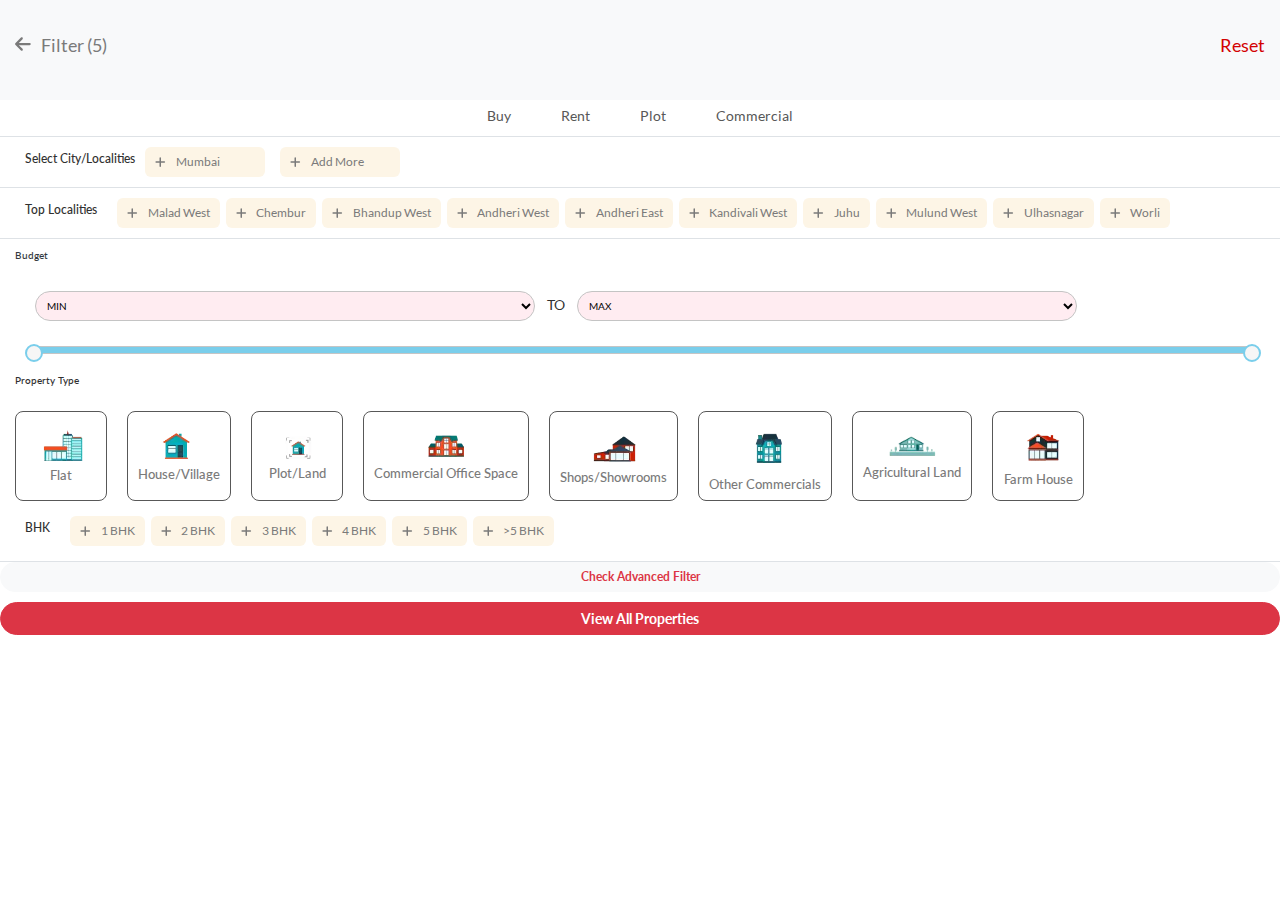
==== commit 509631fb: "code changes" ====
--- a/newpopup.html
+++ b/newpopup.html
@@ -3146,3 +3146,4 @@
 <script type="text/javascript" src="js/jquery-ui.min.js"></script>
 <script type="text/javascript" src="js/font-awe-all.min.js"></script>
 <script type="text/javascript" src="js/resp__input__filter__popup.js"></script>
+</html>--- a/css/main.css
+++ b/css/main.css
@@ -20,7 +20,7 @@
 }
 .overlay2{
         width: 120%;
-        height: 178%;
+        height: 180%;
         position: absolute;
         top: 0;
         left: 0;
@@ -102,8 +102,9 @@
     margin: 0 auto;
     border-radius: 32px;
     box-shadow: var(--box-shadow);
-    border: 1px solid var(--para-dark-h2);
-    /* background-color:var(--pure-white); */
+    border:1px solid var(--para-dark-h2);
+    background-color:transparent;
+    color: var(--pure-white);
     padding: 5px 2px 5px 10px;
 }
 .main__filter__search__bar__setting:hover,
@@ -668,6 +669,8 @@
     color: var(--para-dark-h2);
     background: var(--pure-white);
     display: flex;
+    flex-wrap: wrap;
+    gap:12px 0px;
 }
 .tab__content__setting{
     background: transparent !important;
@@ -689,10 +692,11 @@
     margin-right: 15px;
 }
 .comment-form-cookies-consent input[type=checkbox] {
-    position: relative;
+      position: relative;
       border: 2px solid var(--li-color);
       border-radius: 2px;
-      background: none;
+      /* background: none; */
+      background: var(--preferred-agent);
       text-transform: capitalize;
       cursor: pointer;
       line-height: 0;
@@ -707,12 +711,13 @@
   .comment-form-cookies-consent input[type=checkbox]:hover {
     opacity: 1;
   }
-  .comment-form-cookies-consent input[type=checkbox]:checked {
-    background-color: var(--preferred-agent);
+  .checkbox__custom__oriented input[type="checkbox"]:checked {
+    background: var(--preferred-agent);
     border: none;
     opacity: 1;
     border-radius: 3px;
-  }
+}
+
   .comment-form-cookies-consent input[type=checkbox]:before {
     content: '';
     position: absolute;
@@ -760,6 +765,8 @@
     display: flex;
     justify-content: flex-start;
     align-items: center;
+    flex-wrap: wrap;
+    gap: 12px 0px;
     padding-top: 30px;
   }
   .prop__inside__collection{
--- a/css/common.css
+++ b/css/common.css
@@ -119,7 +119,7 @@
     --social-shadow:1px 4px 2px 2px #C9D4D4;
     --card-shadow:rgba(0, 0, 0, 0.24) 0px 3px 8px;;
     --heading-support:linear-gradient(90deg, rgba(221,31,31,1) 17%, rgba(233,55,43,1) 35%, rgba(255,15,15,1) 50%, rgba(255,53,38,1) 100%);
-    --gradient-support:linear-gradient(to right, #ff6a00, #ee0979);
+    --gradient-support:linear-gradient(to right, #cd0606, #9e0174);
     --text-suppot:radial-gradient(circle, rgba(0,85,138,1) 35%, rgba(211,1,2,1) 100%);
     --text-shadow:linear-gradient(to right, #485b6c30, #0c546250);
     --backdark:#0007;
@@ -187,16 +187,17 @@
     box-sizing: border-box;
     width: 100%;
     height: auto;
+    overflow-x: hidden;
 }
 body{
     font-family: var(--lato-regular) !important;
-    line-height: 1.2;
+    /* line-height: 1.2; */
     letter-spacing: 1.1;
     width: 100% !important;
-    height: 100vh;
+    /* height: 100vh; */
     background: var(--body-color) !important;
     /* position: relative; */
-    overflow-x: hidden !important;
+    overflow-x: hidden;
 }
 
   .resp__search__bar{
@@ -350,7 +351,7 @@
     line-height: var(--line-height12);
     letter-spacing: 0.04em;
     display: inline-block;
-    padding: 8px 16px !important;
+    padding: 8px 14px !important;
     text-decoration: none;
     text-transform: capitalize;
     background: var(--pure-white);
@@ -421,7 +422,7 @@
 }
     select.form-control:not([size]):not([multiple]) {
         height: calc(1.85rem + 2px) !important;
-        width: 111px !important;
+        /* width: 111px !important; */
     }
 .modal-content{
     padding: 10px !important;
@@ -959,9 +960,10 @@
     background: var(--li-color);
     color: var(--pure-white);
     text-transform: uppercase;
-    font-size: var(--font-size9);
-    padding: 3px 6px;
-    width: 100%;
+    font-size: var(--font-size7);
+    padding: 3px 2px;
+    margin-top: 10px;
+    width: 100% !important;
     border-radius: 5px;
     transition: 0.5s ease-in-out;
 }
@@ -1641,6 +1643,9 @@
 .padding-right{
     padding-right: 15px;
 }
+.padding-bottom{
+    padding-bottom: 10px !important;
+}
 .margin-center{
     margin: 0 auto;
 }
@@ -1680,8 +1685,7 @@
     height: 40px;;
     border-radius: 11px;
     outline: none;
-    color: var(--pure-white);
-    /* color: var(--dark-blue-op); */
+    color: var(--dark-blue-op);
     background-color: transparent;
     transition: all .5s cubic-bezier(.19,1,.5,1);
     padding: 5px 10px;
@@ -1695,10 +1699,8 @@
     font-size: var(--font-size15);
 }
 .magicsearch:focus {
-    background: var(--checked);
-    color: var(--pure-white);
-    /* background-color: var(--softpink); */
-    /* color: var(--dark-blue-op); */
+    background-color:var(--checked);
+    color: var(--dark-blue-op);
 }
 .border-right-input-searching{
     border-right: 1px solid red;
@@ -1738,8 +1740,8 @@
     width: 200px;
     height: 40px;
     outline: none;
+    /* color: var(--dark-blue-op); */
     color: var(--pure-white);
-    /* color: var(--dark-blue-op); */
     background-color: transparent;
     transition: all .5s cubic-bezier(.19,1,.5,1);
     /* padding: 4px; */
--- a/css/responsive.css
+++ b/css/responsive.css
@@ -6,24 +6,28 @@
     .gradient h2{
         font-size: var(--font-size15);
     }
+    .overlay{
+        display: none;
+    }
     .overlay2{
+        width: 100% !important;
+        height: 153%;
+    }
+}
+@media(max-width:1199px){
+    select.custom__select__bar:not([size]):not([multiple]){
+        width: 400px !important;
+    }
+    .gradient {
+        padding: 24px 17px 0px !important;
+    }
+    .overlay2{
+        display: block;
         width: 100%;
-        height: 75%;
-    }
-    .search__bar{
-        display: none !important;
-    }
-    /* .resp__search__bar{
-        display: block;
-    } */
-}
-@media(max-width:1199px){
-    body{
-        width: 100% !important;
-        height: 60%;
-    }
-    .search__bar{
-        display: none !important;
+        height: 122%;
+    }
+    .another__packages h2{
+        font-size: var(--font-size24);
     }
     .bottom-header-section .container .wrapper .menset .menu-main .menu-full-width{
         display: none;
@@ -110,7 +114,7 @@
     }
     .badge-set{
         right: 7px;
-        padding: 3px 6px;
+        padding: 2px 4px;
         font-size: var(--font-size11);
     } 
     .badge-adjusted{
@@ -119,6 +123,12 @@
     }
     /* **********************badge ui icon font awesome END Here...**************** */
     .gradient h2 {
+        font-size: var(--font-size13);
+    }
+    .Real__estate__properties__dubai .fig-img .fig-caption .property__bar__option h2{
+        padding: 30px 0px 0px;
+    }
+    .Real__estate__properties__dubai .fig-img .fig-caption .property__bar__option p{
         font-size: var(--font-size14);
     }
      .load{
@@ -167,7 +177,7 @@
     /* justify-content: space-between; */
     align-items: center;
     transition:0.5s ease-in-out;
-    padding: 7px 10px;
+    padding: 6px 10px;
     font-size: var(--font-size16);
     line-height: 0.8;
     width: 100%;
@@ -212,7 +222,7 @@
 .center__div p a{
 font-size: var(--font-size18);
 text-decoration: none;
-color: var(--li-color);
+color: var(--li-color) !important;
 padding-bottom: 2px;
 text-transform: capitalize;
 position: relative;
@@ -259,21 +269,23 @@
 }
 
 /* *******************accordian H4*************************** */
-.ui-accordion .ui-accordion-header {
+.ui-accordion .ui-accordion-header{
     display: flex;
     justify-content: space-between;
     align-items: center;
-    font-size: var(--font-size17) !important;
+    width: 94% !important;
+    height: auto !important;
+    font-size: var(--font-size17)!important;
     margin-top: 10px;
     flex-direction: row-reverse;
     margin-bottom: 20px;
-    background-color: var(--softpink);
+    background:var(--softpink) !important;
     margin: 10px 7px;
     border-radius: 16px;
-    padding: 6px 16px 6px 16px;
-    cursor: pointer;
-    border: 1px solid var(--pure-white);
-    color: var(--dark-color);
+    padding: 8px 16px 8px 16px !important;
+    cursor:pointer;
+    border:1px solid var(--pure-white) !important;
+    color:var(--dark-color);
     transition: 0.5s ease-in-out;
     text-transform: capitalize;
 }
@@ -312,6 +324,7 @@
 .button{
     text-align: left;
     display: block;
+    padding: 8px 10px;
 }
 .button2{
     font-size: var(--font-size14);
@@ -357,13 +370,16 @@
 /* .overlay {
     width: 100%;
     min-height:152%;
+    line-height: 2;
     position: absolute;
     top: 30px;
     left: 0;
-    background: var(--backdark);
+    background-image: linear-gradient(45deg, rgba(0,0,0,.3) 50%, rgba(0,0,0,.7) 50%);
+    background-size: 3px 3px;
+    z-index: 2;
   } */
   /* .overlay2{
-    display: none !important;
+    display: block !important;
   } */
   .main__banner__sect__resp__input__field__search__box{
     position: absolute;
@@ -406,8 +422,7 @@
     border-radius: 32px;
     box-shadow: var(--box-shadow);
     border: 1px solid var(--para-dark-h2);
-    /* background-color:var(--pure-white); */
-    background: transparent;
+    background-color:transparent;
     color: var(--pure-white);
     padding: 5px 2px 5px 10px;
     display: flex;
@@ -435,7 +450,16 @@
   }
   .bottomline__search__box input::placeholder{
     text-align: 20px;
-    color: var(--pure-white);
+    color: var(--temp-head-col);
+  }
+  .btn-combination{
+    left: 50%;
+  }
+  .card-img-margin{
+    height: 80px !important;
+  }
+  .video__text p{
+    width: 100%;
   }
   .input__search__circle{
     width: 50px;
@@ -538,6 +562,9 @@
         left: 17px;
         position: absolute;
     }
+    .fa-arrow-left{
+        font-size: var(--font-size13);
+    }
     .magicsearch-wrapper .multi-item{
         margin-left: 11px;
         margin-top: -30px;
@@ -552,7 +579,23 @@
         color: var(--li-color) !important;
     }
     .gradient h2{
-        font-size: var(--font-size13);
+        font-size: var(--font-size12);
+        line-height: 1.1;
+    }
+    .h-auto {
+        padding: 10px 10px 5px !important;
+    }
+    .card-header p, .card-content p, .card-footer p{
+        font-size: var(--font-size15);
+    }
+    .explore__properties .container .wrapper .explore span{
+        font-size: var(--font-size36);
+    }
+    .video__text p{
+        padding-left: 10px;
+    }
+    .video__text ul li a{
+        padding-left: 20px;
     }
     .fa-clock,.fa-key,.fa-city,.fa-location-dot{
         font-size: var(--font-size50);
@@ -569,14 +612,13 @@
     .input__search__circle{
         top: -38%;
     }
-    .overlay{
-        min-height: 113%;
-    }
-    body{
-        height: 54%;
-    }
-
-    
+    .overlay2{
+        height: 98%;
+    }   
+    .card-footer ul li a{
+        font-size: var(--font-size13);
+    }
+   
 }
 @media(max-width:992px){
     .container {
@@ -662,17 +704,28 @@
        } */
      .font-predict{
         position: absolute;
-        top: 68%;
-        left: 20px;
+        top: 46%;
+        left: 33px;
         z-index: 1;
        }
-     
+       .Real__estate__properties__dubai .fig-img .fig-caption .property__bar__option p{
+        font-size: var(--font-size18);
+       }
+       select.custom__select__bar:not([size]):not([multiple]) {
+        width: 300px !important;
+    }
        .resp__filter{
         width: 100%;
         height: 100%;
         background: var(--pure-white);
         border: 1px solid var(--softpink);
         display: none;
+       }
+       .bottomline__search__input__box{
+        width: 760px;
+       }
+       .another__packages h2{
+        font-size: var(--font-size18);
        }
      
       
@@ -686,9 +739,7 @@
        .input__search__circle{
         top: -41%;
        }
-       body {
-        height: 43%;
-    }
+   
     .overlay {
         min-height: 145%;
     }
@@ -886,7 +937,28 @@
         text-indent: 30px;
     }
     .font-predict{
-        top: 68%;
+        top: 44%;
+        left: 20px;
+    }
+    .rightside__card .card-header{
+        order: 2;
+    }
+    .w-setting{
+        max-width: 90px;
+        width: 100%;
+    }
+    .filter-option, .filter-option2{
+        font-size: var(--font-size9);
+    }
+    select.custom__select__bar:not([size]):not([multiple]){
+        width: 200px !important;
+    }
+    .prop__inside__collection{
+        height: 70px;
+        margin-right: 10px;
+    }
+    .prop__inside__collection img{
+        max-width: 50px;
     }
     .input__search__circle{
         width: 33px;
@@ -949,7 +1021,8 @@
     }
 .mega__link{
     padding: 7px 10px;
-    font-size: var(--font-size14);
+    font-size: var(--font-size11);
+    /* font-size: var(--font-size14); */
     line-height: 1;
 }
 .signup-section .sign {
@@ -1125,7 +1198,7 @@
         width: 222px;
     }
     .mega__item{
-        margin-top: 0px;
+        margin-top: -8px;
     }
     .badge-wrapper{
         font-size: var(--font-size8);
